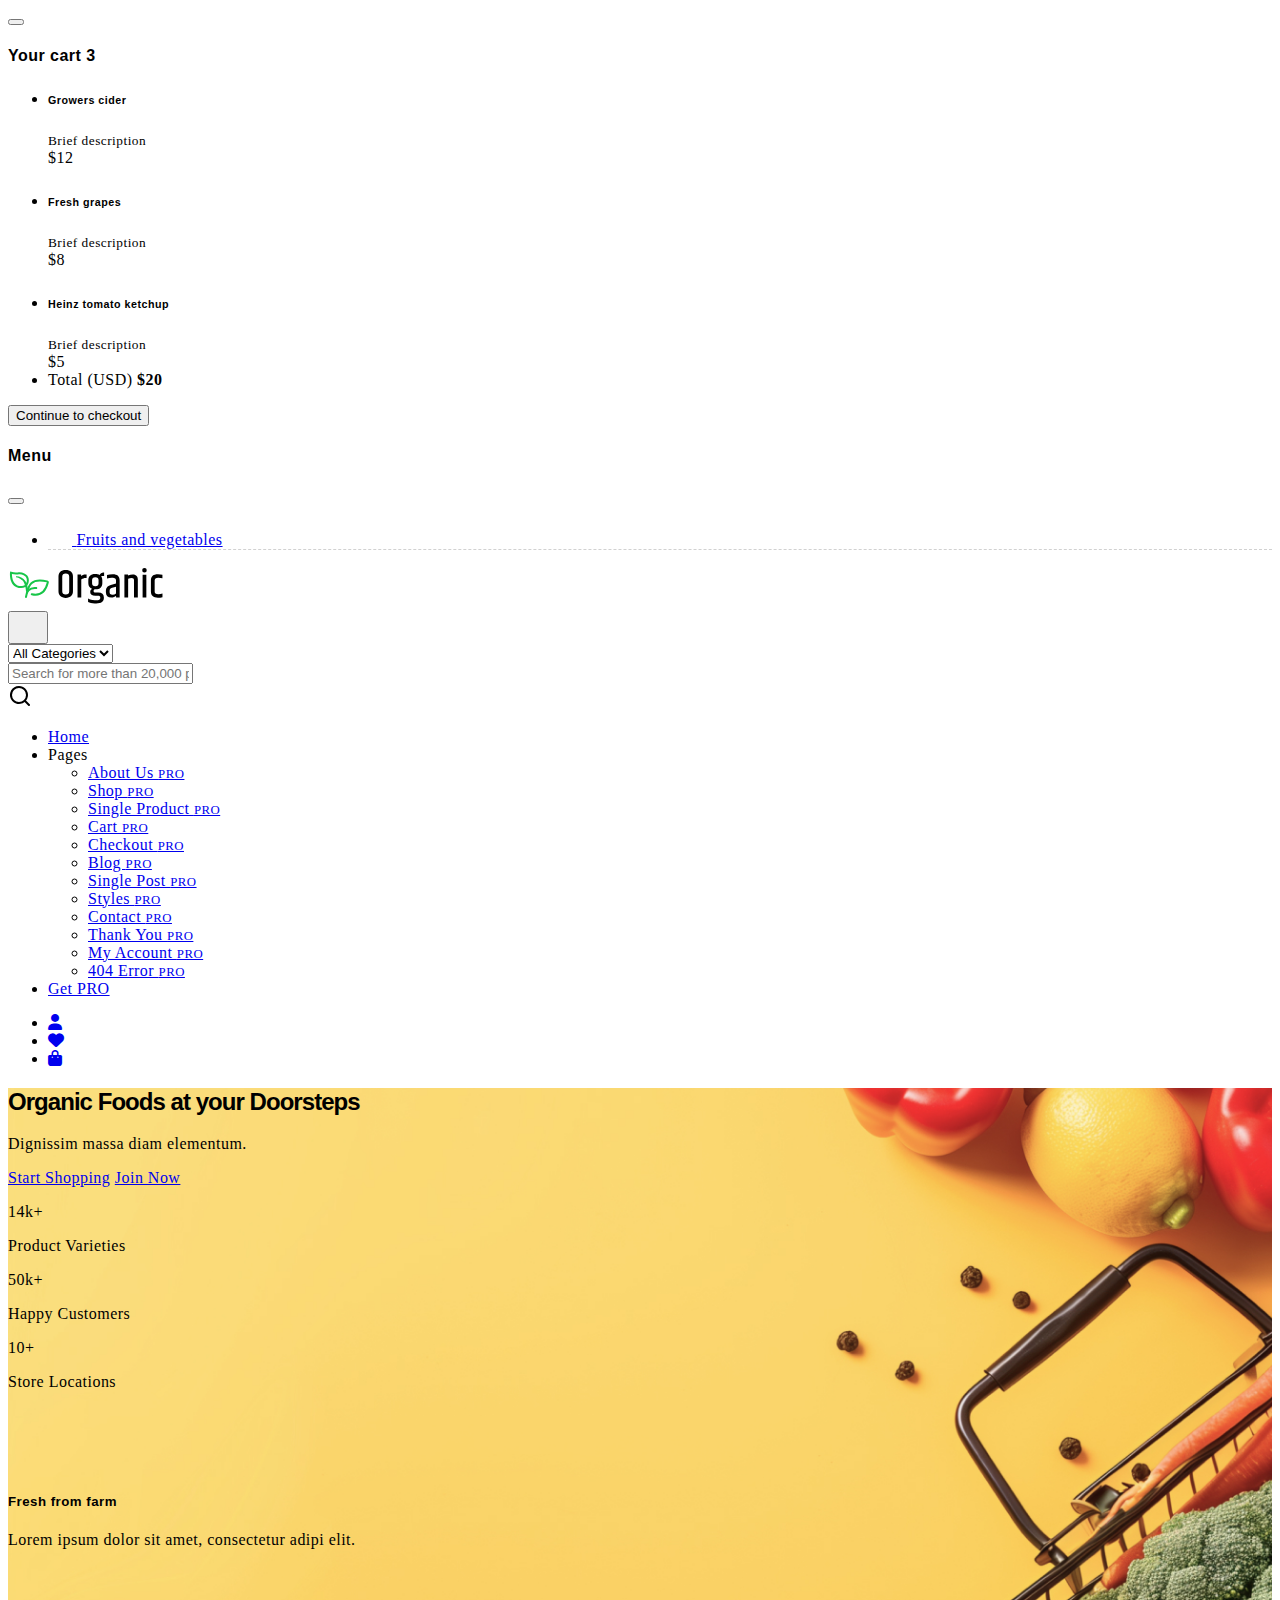
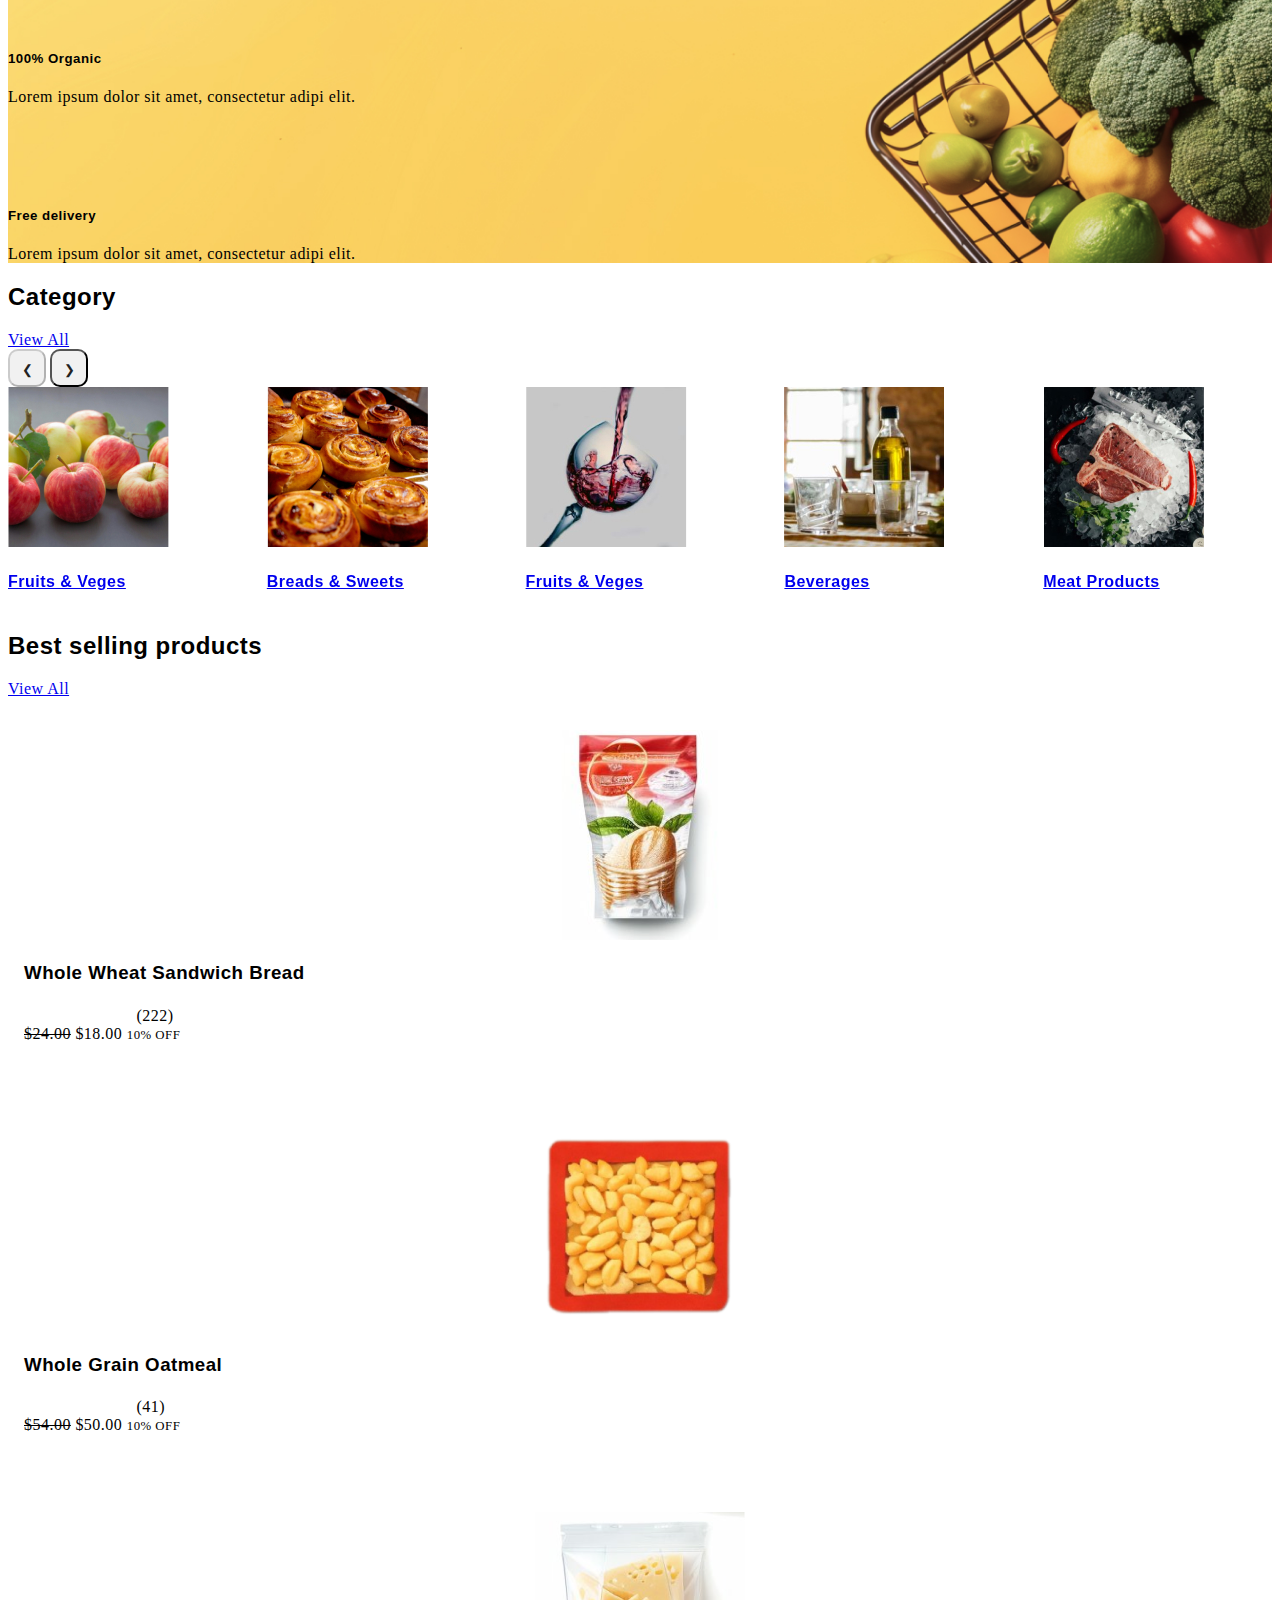
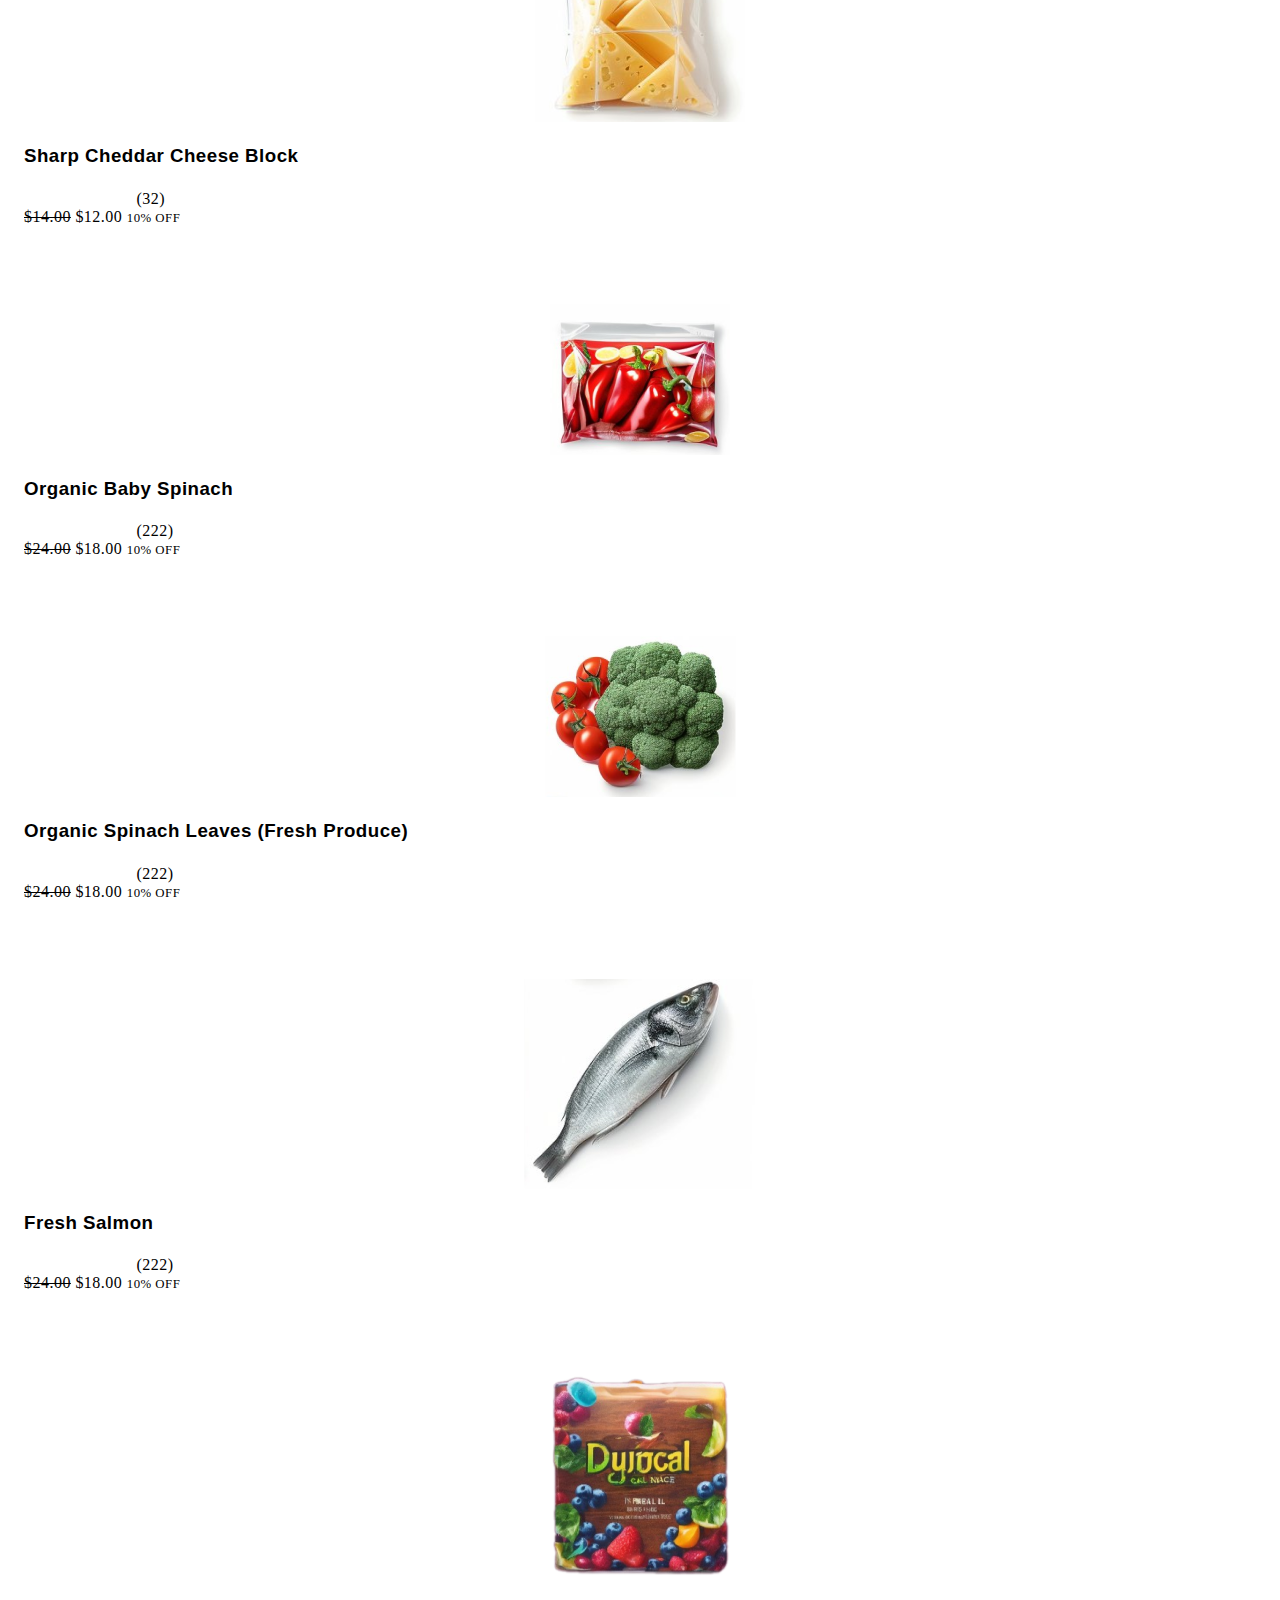
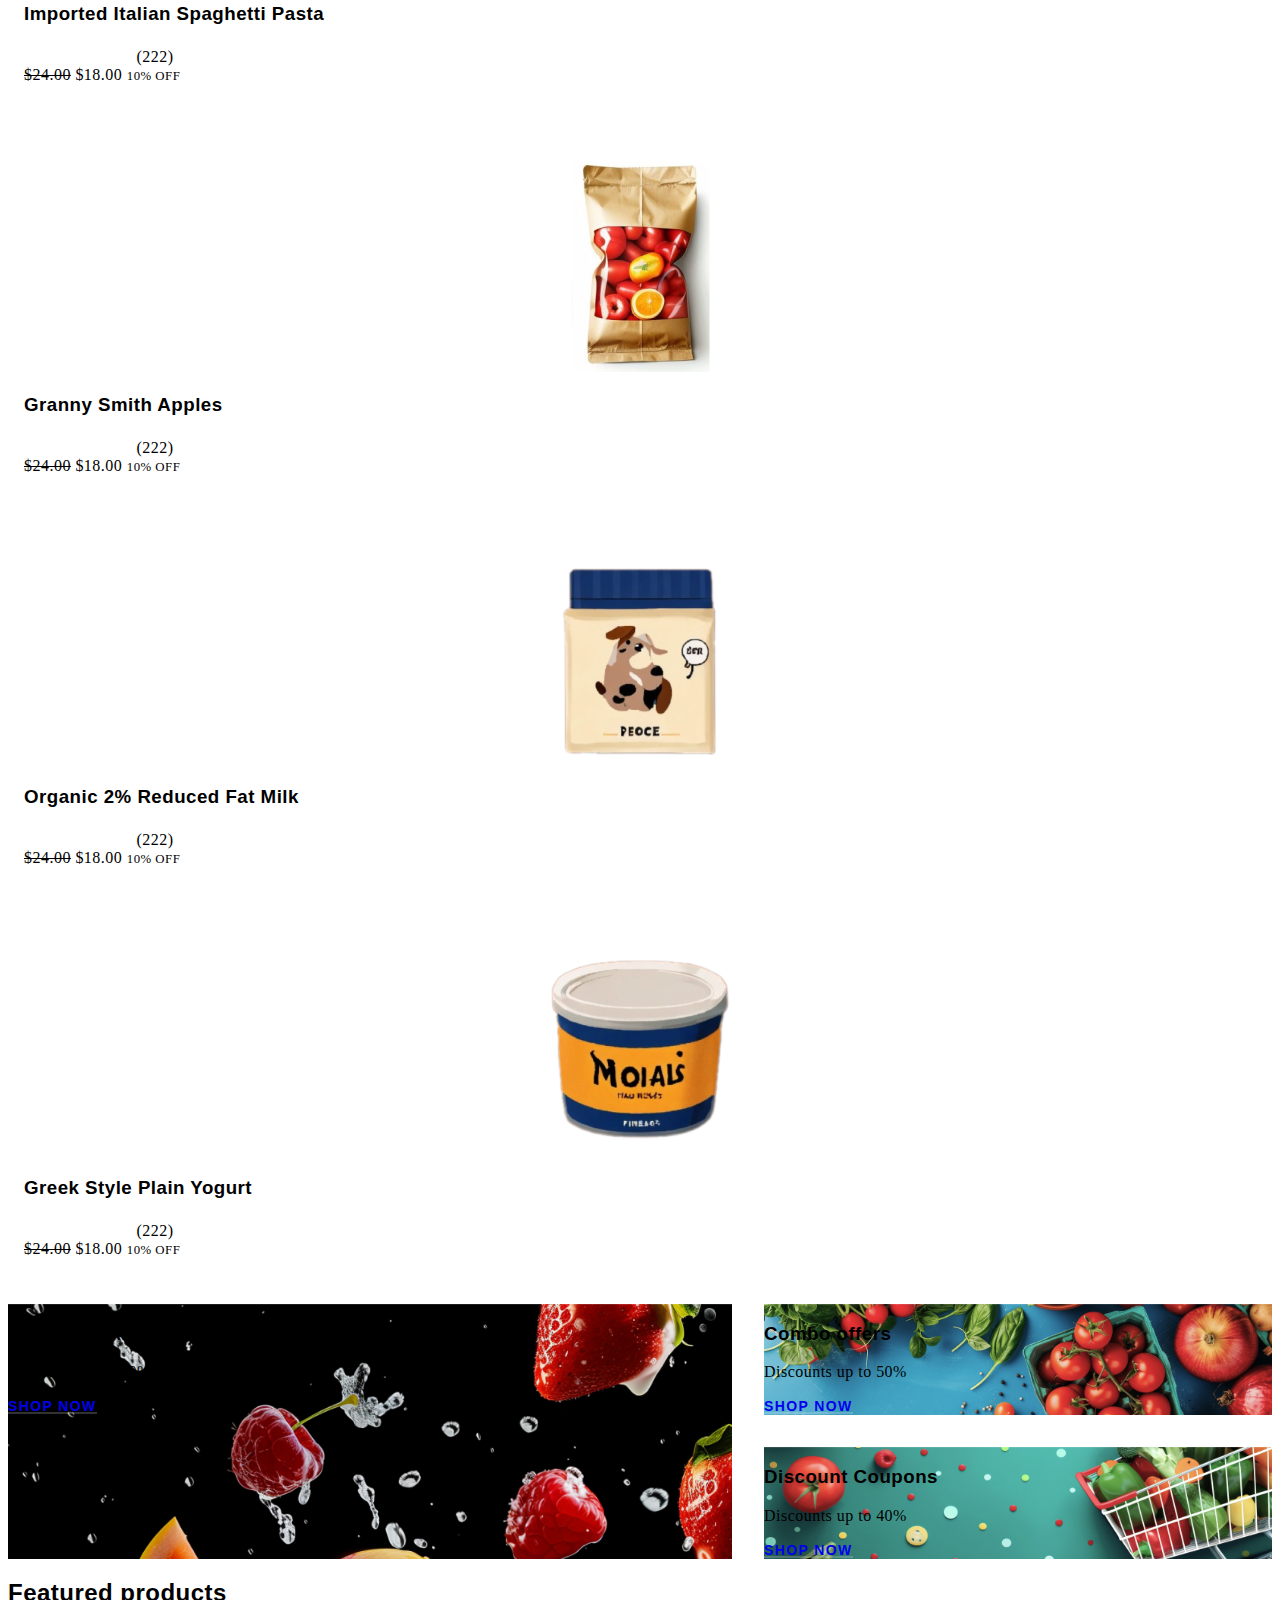
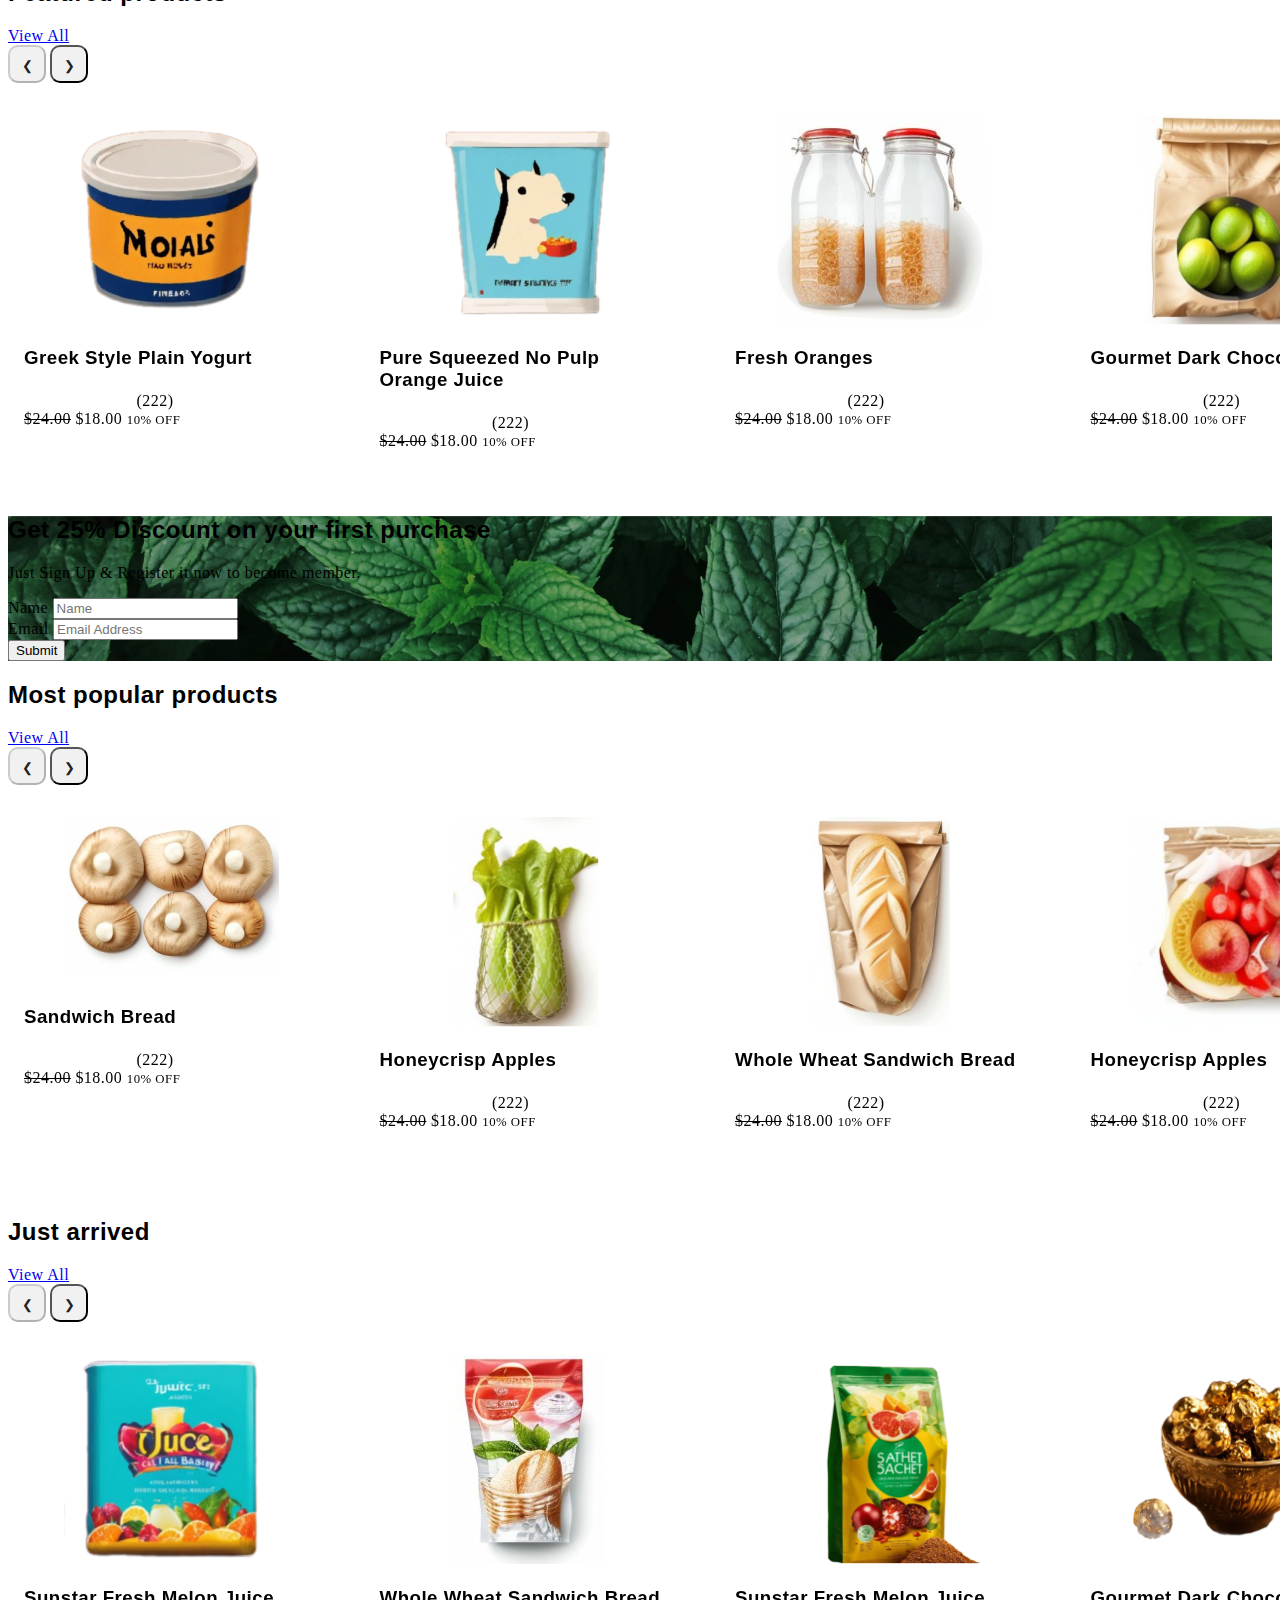
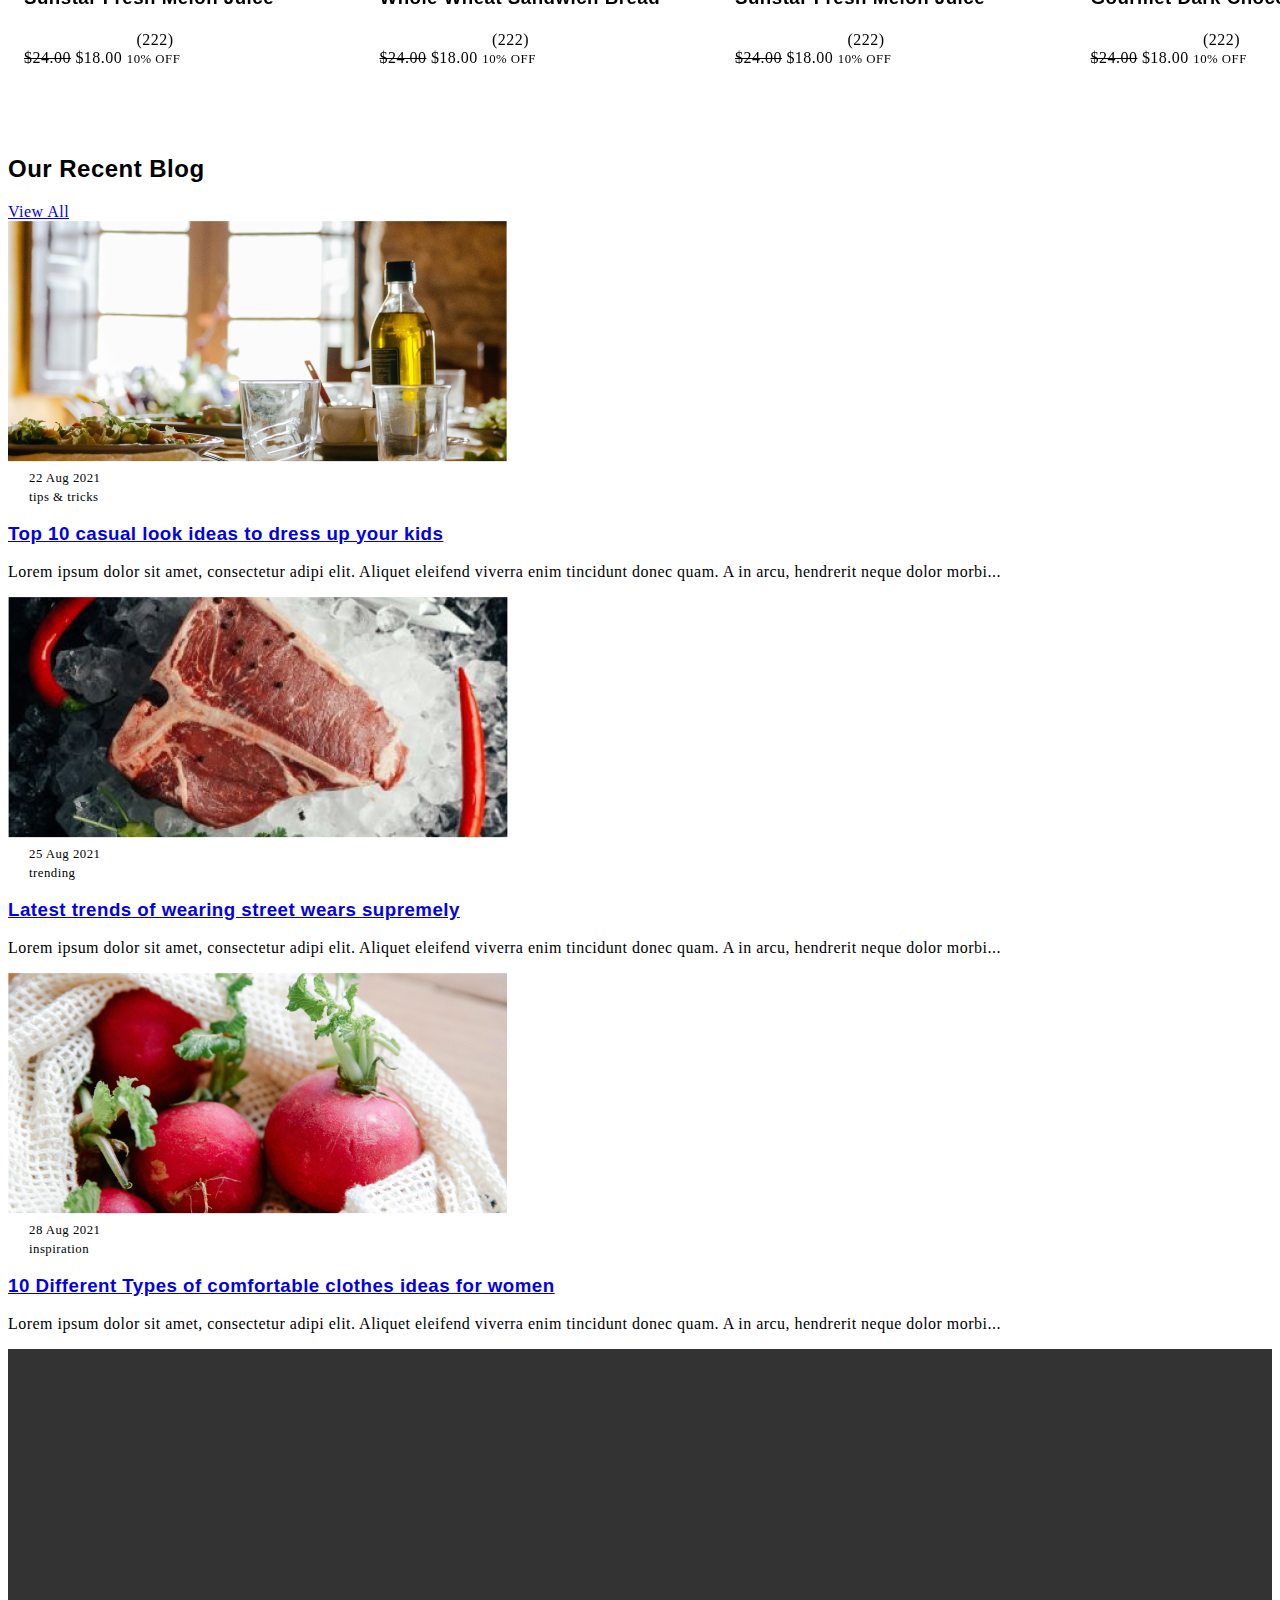
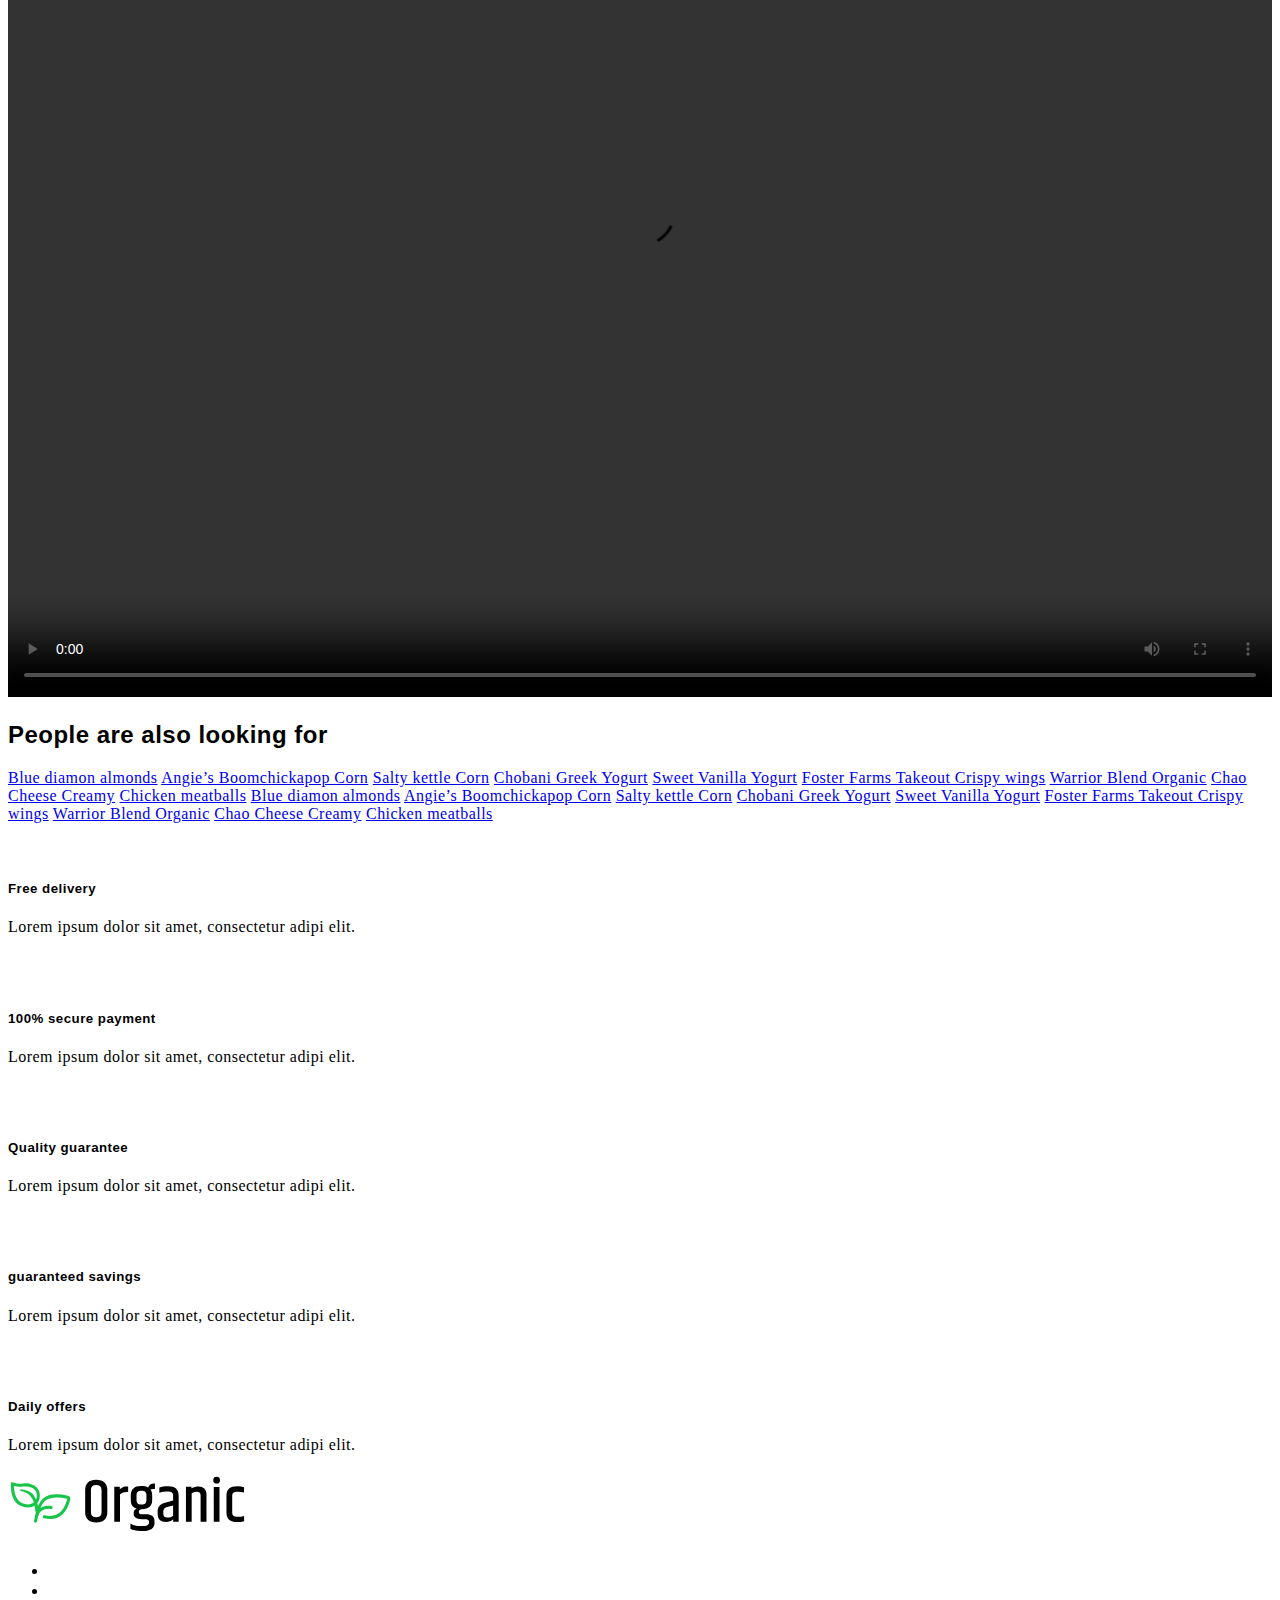
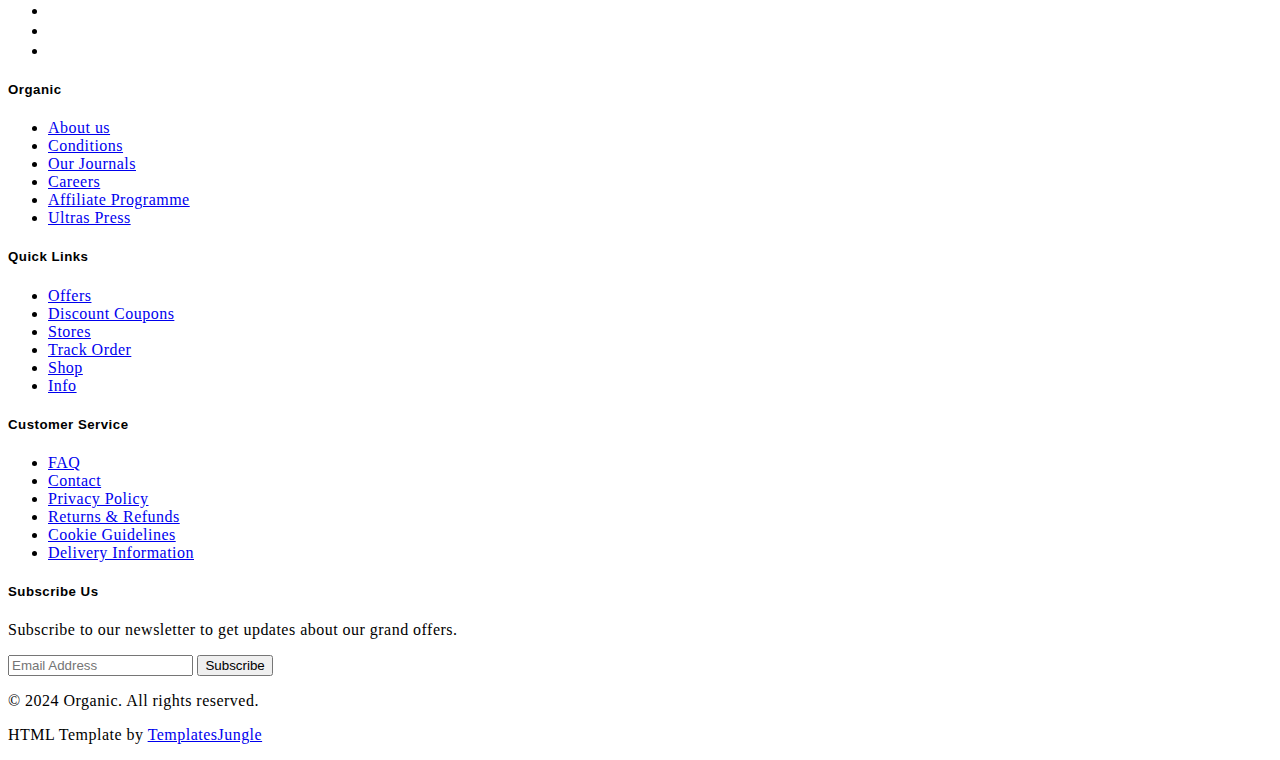
==== index.html @ 81f7a16f "Files added" ====
<!DOCTYPE html>
<html lang="en">
  

<head>
    <title>Organic - Grocery Store HTML Website Template</title>
    <meta charset="utf-8">
    <meta http-equiv="X-UA-Compatible" content="IE=edge">
    <meta name="viewport" content="width=device-width, initial-scale=1.0">
    <meta name="format-detection" content="telephone=no">
    <meta name="apple-mobile-web-app-capable" content="yes">
    <meta name="author" content="">
    <meta name="keywords" content="">
    <meta name="description" content="">
    
    <link rel="stylesheet" href="https://cdn.jsdelivr.net/npm/swiper@9/swiper-bundle.min.css">
    <link href="https://cdn.jsdelivr.net/npm/bootstrap@5.3.0-alpha3/dist/css/bootstrap.min.css" rel="stylesheet" integrity="sha384-KK94CHFLLe+nY2dmCWGMq91rCGa5gtU4mk92HdvYe+M/SXH301p5ILy+dN9+nJOZ" crossorigin="anonymous">

    <link rel="stylesheet" type="text/css" href="css/vendor.css">
    <link rel="stylesheet" type="text/css" href="style.css">

    <link rel="preconnect" href="https://fonts.googleapis.com/">
    <link rel="preconnect" href="https://fonts.gstatic.com/" crossorigin>
    <link href="https://fonts.googleapis.com/css2?family=Nunito:wght@400;700&amp;family=Open+Sans:ital,wght@0,400;0,700;1,400;1,700&amp;display=swap" rel="stylesheet">
    <link rel="stylesheet" href="https://cdnjs.cloudflare.com/ajax/libs/font-awesome/6.0.0-beta3/css/all.min.css">

  </head>
  <body>
    
    <div class="preloader-wrapper">
      <div class="preloader">
      </div>
    </div>

    <div class="offcanvas offcanvas-end" data-bs-scroll="true" tabindex="-1" id="offcanvasCart">
      <div class="offcanvas-header justify-content-center">
        <button type="button" class="btn-close" data-bs-dismiss="offcanvas" aria-label="Close"></button>
      </div>
      <div class="offcanvas-body">
        <div class="order-md-last">
          <h4 class="d-flex justify-content-between align-items-center mb-3">
            <span class="text-primary">Your cart</span>
            <span class="badge bg-primary rounded-pill">3</span>
          </h4>
          <ul class="list-group mb-3">
            <li class="list-group-item d-flex justify-content-between lh-sm">
              <div>
                <h6 class="my-0">Growers cider</h6>
                <small class="text-body-secondary">Brief description</small>
              </div>
              <span class="text-body-secondary">$12</span>
            </li>
            <li class="list-group-item d-flex justify-content-between lh-sm">
              <div>
                <h6 class="my-0">Fresh grapes</h6>
                <small class="text-body-secondary">Brief description</small>
              </div>
              <span class="text-body-secondary">$8</span>
            </li>
            <li class="list-group-item d-flex justify-content-between lh-sm">
              <div>
                <h6 class="my-0">Heinz tomato ketchup</h6>
                <small class="text-body-secondary">Brief description</small>
              </div>
              <span class="text-body-secondary">$5</span>
            </li>
            <li class="list-group-item d-flex justify-content-between">
              <span>Total (USD)</span>
              <strong>$20</strong>
            </li>
          </ul>
          <button class="w-100 btn btn-primary btn-lg" type="submit">Continue to checkout</button>
        </div>
      </div>
    </div>
    
  
    <!-- Offcanvas Navbar -->
    <div class="offcanvas offcanvas-start" tabindex="-1" id="offcanvasNavbar">
      <div class="offcanvas-header justify-content-between">
        <h4 class="fw-normal text-uppercase fs-6">Menu</h4>
        <button type="button" class="btn-close" data-bs-dismiss="offcanvas" aria-label="Close"></button>
      </div>
      <div class="offcanvas-body">
        <ul class="navbar-nav justify-content-end menu-list list-unstyled d-flex gap-md-3 mb-0">
          <!-- Add your nav items here -->
          <li class="nav-item border-dashed active">
            <a href="shop.html" class="nav-link d-flex align-items-center gap-3 text-dark p-2">
              <svg width="24" height="24" viewBox="0 0 24 24"><use xlink:href="#fruits"></use></svg>
              <span>Fruits and vegetables</span>
            </a>
          </li>
          <!-- Add more items as needed -->
        </ul>
      </div>
    </div>

    <header>
      <div class="container-fluid">
        <div class="row py-3 border-bottom">
          
          <div class="col-sm-4 col-lg-2 text-center text-sm-start d-flex gap-3 justify-content-center justify-content-md-start">
            <div class="d-flex align-items-center my-3 my-sm-0">
              <a href="index-2.html">
                <img src="images/logo.svg" alt="logo" class="img-fluid">
              </a>
            </div>
            <button class="navbar-toggler" type="button" data-bs-toggle="offcanvas" data-bs-target="#offcanvasNavbar"
              aria-controls="offcanvasNavbar">
              <svg width="24" height="24" viewBox="0 0 24 24"><use xlink:href="#menu"></use></svg>
            </button>
          </div>
          
          <div class="col-sm-6 offset-sm-2 offset-md-0 col-lg-4">
            <div class="search-bar row bg-light p-2 rounded-4">
              <div class="col-md-4 d-none d-md-block">
                <select class="form-select border-0 bg-transparent">
                  <option>All Categories</option>
                  <option>Groceries</option>
                  <option>Drinks</option>
                  <option>Chocolates</option>
                </select>
              </div>
              <div class="col-11 col-md-7">
                <form id="search-form" class="text-center" action="https://demo.templatesjungle.com/organic/index.html" method="post">
                  <input type="text" class="form-control border-0 bg-transparent" placeholder="Search for more than 20,000 products">
                </form>
              </div>
              <div class="col-1">
                <svg xmlns="http://www.w3.org/2000/svg" width="24" height="24" viewBox="0 0 24 24"><path fill="currentColor" d="M21.71 20.29L18 16.61A9 9 0 1 0 16.61 18l3.68 3.68a1 1 0 0 0 1.42 0a1 1 0 0 0 0-1.39ZM11 18a7 7 0 1 1 7-7a7 7 0 0 1-7 7Z"/></svg>
              </div>
            </div>
          </div>

          <div class="col-lg-4">
            <ul class="navbar-nav list-unstyled d-flex flex-row gap-3 gap-lg-5 justify-content-center flex-wrap align-items-center mb-0 fw-bold text-uppercase text-dark">
              <li class="nav-item active">
                <a href="index-2.html" class="nav-link">Home</a>
              </li>
              <li class="nav-item dropdown">
                <a class="nav-link dropdown-toggle pe-3" role="button" id="pages" data-bs-toggle="dropdown" aria-expanded="false">Pages</a>
                <ul class="dropdown-menu border-0 p-3 rounded-0 shadow" aria-labelledby="pages">
                  <li><a href="about.html" class="dropdown-item">About Us <span class="badge bg-dark text-light ms-2 fs-7">PRO</span></a></li>
                  <li><a href="shop.html" class="dropdown-item">Shop <span class="badge bg-dark text-light ms-2 fs-7">PRO</span></a></li>
                  <li><a href="single-product.html" class="dropdown-item">Single Product <span class="badge bg-dark text-light ms-2 fs-7">PRO</span></a></li>
                  <li><a href="cart.html" class="dropdown-item">Cart <span class="badge bg-dark text-light ms-2 fs-7">PRO</span></a></li>
                  <li><a href="checkout.html" class="dropdown-item">Checkout <span class="badge bg-dark text-light ms-2 fs-7">PRO</span></a></li>
                  <li><a href="blog.html" class="dropdown-item">Blog <span class="badge bg-dark text-light ms-2 fs-7">PRO</span></a></li>
                  <li><a href="single-post.html" class="dropdown-item">Single Post <span class="badge bg-dark text-light ms-2 fs-7">PRO</span></a></li>
                  <li><a href="styles.html" class="dropdown-item">Styles <span class="badge bg-dark text-light ms-2 fs-7">PRO</span></a></li>
                  <li><a href="contact.html" class="dropdown-item">Contact <span class="badge bg-dark text-light ms-2 fs-7">PRO</span></a></li>
                  <li><a href="thank-you.html" class="dropdown-item">Thank You <span class="badge bg-dark text-light ms-2 fs-7">PRO</span></a></li>
                  <li><a href="account.html" class="dropdown-item">My Account <span class="badge bg-dark text-light ms-2 fs-7">PRO</span></a></li>
                  <li><a href="404.html" class="dropdown-item">404 Error <span class="badge bg-dark text-light ms-2 fs-7">PRO</span></a></li>
                </ul>
              </li>
              <li class="nav-item">
                <a href="https://templatesjungle.gumroad.com/l/organic-fruits-vegetable-store-html-template" target="_blank" class="nav-link text-primary">Get PRO</a>
              </li>
            </ul>
          </div>
          
          <div class="col-sm-8 col-lg-2 d-flex gap-5 align-items-center justify-content-center justify-content-sm-end">
            <ul class="d-flex justify-content-end list-unstyled m-0">
              <li>
                <a href="#" class="p-2 mx-1">
                  <i class="fas fa-user"></i>
                </a>
              </li>
              <li>
                <a href="#" class="p-2 mx-1">
                  <i class="fas fa-heart"></i>
                </a>
              </li>
              <li>
                <a href="#" class="p-2 mx-1" data-bs-toggle="offcanvas" data-bs-target="#offcanvasCart" aria-controls="offcanvasCart">
                  <i class="fas fa-shopping-bag"></i>
                </a>
              </li>
            </ul>
          </div>
          
        </div>
      </div>
    </header>
    
    <section style="background-image: url('images/banner-1.jpg');background-repeat: no-repeat;background-size: cover;">
      <div class="container-lg">
        <div class="row">
          <div class="col-lg-6 pt-5 mt-5">
            <h2 class="display-1 ls-1"><span class="fw-bold text-primary">Organic</span> Foods at your <span class="fw-bold">Doorsteps</span></h2>
            <p class="fs-4">Dignissim massa diam elementum.</p>
            <div class="d-flex gap-3">
              <a href="#" class="btn btn-primary text-uppercase fs-6 rounded-pill px-4 py-3 mt-3">Start Shopping</a>
              <a href="#" class="btn btn-dark text-uppercase fs-6 rounded-pill px-4 py-3 mt-3">Join Now</a>
            </div>
            <div class="row my-5">
              <div class="col">
                <div class="row text-dark">
                  <div class="col-auto"><p class="fs-1 fw-bold lh-sm mb-0">14k+</p></div>
                  <div class="col"><p class="text-uppercase lh-sm mb-0">Product Varieties</p></div>
                </div>
              </div>
              <div class="col">
                <div class="row text-dark">
                  <div class="col-auto"><p class="fs-1 fw-bold lh-sm mb-0">50k+</p></div>
                  <div class="col"><p class="text-uppercase lh-sm mb-0">Happy Customers</p></div>
                </div>
              </div>
              <div class="col">
                <div class="row text-dark">
                  <div class="col-auto"><p class="fs-1 fw-bold lh-sm mb-0">10+</p></div>
                  <div class="col"><p class="text-uppercase lh-sm mb-0">Store Locations</p></div>
                </div>
              </div>
            </div>
          </div>
        </div>
        
        <div class="row row-cols-1 row-cols-sm-3 row-cols-lg-3 g-0 justify-content-center">
          <div class="col">
            <div class="card border-0 bg-primary rounded-0 p-4 text-light">
              <div class="row">
                <div class="col-md-3 text-center">
                  <svg width="60" height="60"><use xlink:href="#fresh"></use></svg>
                </div>
                <div class="col-md-9">
                  <div class="card-body p-0">
                    <h5 class="text-light">Fresh from farm</h5>
                    <p class="card-text">Lorem ipsum dolor sit amet, consectetur adipi elit.</p>
                  </div>
                </div>
              </div>
            </div>
          </div>
          <div class="col">
            <div class="card border-0 bg-secondary rounded-0 p-4 text-light">
              <div class="row">
                <div class="col-md-3 text-center">
                  <svg width="60" height="60"><use xlink:href="#organic"></use></svg>
                </div>
                <div class="col-md-9">
                  <div class="card-body p-0">
                    <h5 class="text-light">100% Organic</h5>
                    <p class="card-text">Lorem ipsum dolor sit amet, consectetur adipi elit.</p>
                  </div>
                </div>
              </div>
            </div>
          </div>
          <div class="col">
            <div class="card border-0 bg-danger rounded-0 p-4 text-light">
              <div class="row">
                <div class="col-md-3 text-center">
                  <svg width="60" height="60"><use xlink:href="#delivery"></use></svg>
                </div>
                <div class="col-md-9">
                  <div class="card-body p-0">
                    <h5 class="text-light">Free delivery</h5>
                    <p class="card-text">Lorem ipsum dolor sit amet, consectetur adipi elit.</p>
                  </div>
                </div>
              </div>
            </div>
          </div>
        </div>
      
      </div>
    </section>

    <section class="py-5 overflow-hidden">
      <div class="container-lg">
        <div class="row">
          <div class="col-md-12">

            <div class="section-header d-flex flex-wrap justify-content-between mb-5">
              <h2 class="section-title">Category</h2>

              <div class="d-flex align-items-center">
                <a href="#" class="btn btn-primary me-2">View All</a>
                <div class="swiper-buttons">
                  <button class="swiper-prev category-carousel-prev btn btn-yellow">❮</button>
                  <button class="swiper-next category-carousel-next btn btn-yellow">❯</button>
                </div>
              </div>
            </div>
            
          </div>
        </div>
        <div class="row">
          <div class="col-md-12">

            <div class="category-carousel swiper">
              <div class="swiper-wrapper">
                <a href="category.html" class="nav-link swiper-slide text-center">
                  <img src="images/category-thumb-1.jpg" class="rounded-circle" alt="Category Thumbnail">
                  <h4 class="fs-6 mt-3 fw-normal category-title">Fruits & Veges</h4>
                </a>
                <a href="category.html" class="nav-link swiper-slide text-center">
                  <img src="images/category-thumb-2.jpg" class="rounded-circle" alt="Category Thumbnail">
                  <h4 class="fs-6 mt-3 fw-normal category-title">Breads & Sweets</h4>
                </a>
                <a href="category.html" class="nav-link swiper-slide text-center">
                  <img src="images/category-thumb-3.jpg" class="rounded-circle" alt="Category Thumbnail">
                  <h4 class="fs-6 mt-3 fw-normal category-title">Fruits & Veges</h4>
                </a>
                <a href="category.html" class="nav-link swiper-slide text-center">
                  <img src="images/category-thumb-4.jpg" class="rounded-circle" alt="Category Thumbnail">
                  <h4 class="fs-6 mt-3 fw-normal category-title">Beverages</h4>
                </a>
                <a href="category.html" class="nav-link swiper-slide text-center">
                  <img src="images/category-thumb-5.jpg" class="rounded-circle" alt="Category Thumbnail">
                  <h4 class="fs-6 mt-3 fw-normal category-title">Meat Products</h4>
                </a>
                <a href="category.html" class="nav-link swiper-slide text-center">
                  <img src="images/category-thumb-6.jpg" class="rounded-circle" alt="Category Thumbnail">
                  <h4 class="fs-6 mt-3 fw-normal category-title">Breads</h4>
                </a>
                <a href="category.html" class="nav-link swiper-slide text-center">
                  <img src="images/category-thumb-7.jpg" class="rounded-circle" alt="Category Thumbnail">
                  <h4 class="fs-6 mt-3 fw-normal category-title">Fruits & Veges</h4>
                </a>
                <a href="category.html" class="nav-link swiper-slide text-center">
                  <img src="images/category-thumb-8.jpg" class="rounded-circle" alt="Category Thumbnail">
                  <h4 class="fs-6 mt-3 fw-normal category-title">Breads & Sweets</h4>
                </a>
                <a href="category.html" class="nav-link swiper-slide text-center">
                  <img src="images/category-thumb-1.jpg" class="rounded-circle" alt="Category Thumbnail">
                  <h4 class="fs-6 mt-3 fw-normal category-title">Fruits & Veges</h4>
                </a>
                <a href="category.html" class="nav-link swiper-slide text-center">
                  <img src="images/category-thumb-1.jpg" class="rounded-circle" alt="Category Thumbnail">
                  <h4 class="fs-6 mt-3 fw-normal category-title">Beverages</h4>
                </a>
                <a href="category.html" class="nav-link swiper-slide text-center">
                  <img src="images/category-thumb-1.jpg" class="rounded-circle" alt="Category Thumbnail">
                  <h4 class="fs-6 mt-3 fw-normal category-title">Meat Products</h4>
                </a>
                <a href="category.html" class="nav-link swiper-slide text-center">
                  <img src="images/category-thumb-1.jpg" class="rounded-circle" alt="Category Thumbnail">
                  <h4 class="fs-6 mt-3 fw-normal category-title">Breads</h4>
                </a>
                
              </div>
            </div>

          </div>
        </div>
      </div>
    </section>

    <section class="pb-5">
      <div class="container-lg">

        <div class="row">
          <div class="col-md-12">

            <div class="section-header d-flex flex-wrap justify-content-between my-4">
              
              <h2 class="section-title">Best selling products</h2>

              <div class="d-flex align-items-center">
                <a href="#" class="btn btn-primary rounded-1">View All</a>
              </div>
            </div>
            
          </div>
        </div>
        
        <div class="row">
          <div class="col-md-12">

            <div class="product-grid row row-cols-1 row-cols-sm-2 row-cols-md-3 row-cols-lg-3 row-cols-xl-4 row-cols-xxl-5">
                  
              <div class="col">
                <div class="product-item">
                  <figure>
                    <a href="single-product.html" title="Product Title">
                      <img src="images/product-thumb-1.png" alt="Product Thumbnail" class="tab-image">
                    </a>
                  </figure>
                  <div class="d-flex flex-column text-center">
                    <h3 class="fs-6 fw-normal">Whole Wheat Sandwich Bread</h3>
                    <div>
                      <span class="rating">
                        <svg width="18" height="18" class="text-warning"><use xlink:href="#star-full"></use></svg>
                        <svg width="18" height="18" class="text-warning"><use xlink:href="#star-full"></use></svg>
                        <svg width="18" height="18" class="text-warning"><use xlink:href="#star-full"></use></svg>
                        <svg width="18" height="18" class="text-warning"><use xlink:href="#star-full"></use></svg>
                        <svg width="18" height="18" class="text-warning"><use xlink:href="#star-half"></use></svg>
                      </span>
                      <span>(222)</span>
                    </div>
                    <div class="d-flex justify-content-center align-items-center gap-2">
                      <del>$24.00</del>
                      <span class="text-dark fw-semibold">$18.00</span>
                      <span class="badge border border-dark-subtle rounded-0 fw-normal px-1 fs-7 lh-1 text-body-tertiary">10% OFF</span>
                    </div>
                    <div class="button-area p-3 pt-0">
                      <div class="row g-1 mt-2">
                        <div class="col-3"><input type="number" name="quantity" class="form-control border-dark-subtle input-number quantity" value="1"></div>
                        <div class="col-7"><a href="#" class="btn btn-primary rounded-1 p-2 fs-7 btn-cart"><svg width="18" height="18"><use xlink:href="#cart"></use></svg> Add to Cart</a></div>
                        <div class="col-2"><a href="#" class="btn btn-outline-dark rounded-1 p-2 fs-6"><svg width="18" height="18"><use xlink:href="#heart"></use></svg></a></div>
                      </div>
                    </div>
                  </div>
                </div>
              </div>

              <div class="col">
                <div class="product-item">
                  <figure>
                    <a href="single-product.html" title="Product Title">
                      <img src="images/product-thumb-2.png" alt="Product Thumbnail" class="tab-image">
                    </a>
                  </figure>
                  <div class="d-flex flex-column text-center">
                    <h3 class="fs-6 fw-normal">Whole Grain Oatmeal</h3>
                    <div>
                      <span class="rating">
                        <svg width="18" height="18" class="text-warning"><use xlink:href="#star-full"></use></svg>
                        <svg width="18" height="18" class="text-warning"><use xlink:href="#star-full"></use></svg>
                        <svg width="18" height="18" class="text-warning"><use xlink:href="#star-full"></use></svg>
                        <svg width="18" height="18" class="text-warning"><use xlink:href="#star-full"></use></svg>
                        <svg width="18" height="18" class="text-warning"><use xlink:href="#star-half"></use></svg>
                      </span>
                      <span>(41)</span>
                    </div>
                    <div class="d-flex justify-content-center align-items-center gap-2">
                      <del>$54.00</del>
                      <span class="text-dark fw-semibold">$50.00</span>
                      <span class="badge border border-dark-subtle rounded-0 fw-normal px-1 fs-7 lh-1 text-body-tertiary">10% OFF</span>
                    </div>
                    <div class="button-area p-3 pt-0">
                      <div class="row g-1 mt-2">
                        <div class="col-3"><input type="number" name="quantity" class="form-control border-dark-subtle input-number quantity" value="1"></div>
                        <div class="col-7"><a href="#" class="btn btn-primary rounded-1 p-2 fs-7 btn-cart"><svg width="18" height="18"><use xlink:href="#cart"></use></svg> Add to Cart</a></div>
                        <div class="col-2"><a href="#" class="btn btn-outline-dark rounded-1 p-2 fs-6"><svg width="18" height="18"><use xlink:href="#heart"></use></svg></a></div>
                      </div>
                    </div>
                  </div>
                </div>
              </div>
              

              <div class="col">
                <div class="product-item">
                  <figure>
                    <a href="single-product.html" title="Product Title">
                      <img src="images/product-thumb-3.png" alt="Product Thumbnail" class="tab-image">
                    </a>
                  </figure>
                  <div class="d-flex flex-column text-center">
                    <h3 class="fs-6 fw-normal">Sharp Cheddar Cheese Block</h3>
                    <div>
                      <span class="rating">
                        <svg width="18" height="18" class="text-warning"><use xlink:href="#star-full"></use></svg>
                        <svg width="18" height="18" class="text-warning"><use xlink:href="#star-full"></use></svg>
                        <svg width="18" height="18" class="text-warning"><use xlink:href="#star-full"></use></svg>
                        <svg width="18" height="18" class="text-warning"><use xlink:href="#star-full"></use></svg>
                        <svg width="18" height="18" class="text-warning"><use xlink:href="#star-half"></use></svg>
                      </span>
                      <span>(32)</span>
                    </div>
                    <div class="d-flex justify-content-center align-items-center gap-2">
                      <del>$14.00</del>
                      <span class="text-dark fw-semibold">$12.00</span>
                      <span class="badge border border-dark-subtle rounded-0 fw-normal px-1 fs-7 lh-1 text-body-tertiary">10% OFF</span>
                    </div>
                    <div class="button-area p-3 pt-0">
                      <div class="row g-1 mt-2">
                        <div class="col-3"><input type="number" name="quantity" class="form-control border-dark-subtle input-number quantity" value="1"></div>
                        <div class="col-7"><a href="#" class="btn btn-primary rounded-1 p-2 fs-7 btn-cart"><svg width="18" height="18"><use xlink:href="#cart"></use></svg> Add to Cart</a></div>
                        <div class="col-2"><a href="#" class="btn btn-outline-dark rounded-1 p-2 fs-6"><svg width="18" height="18"><use xlink:href="#heart"></use></svg></a></div>
                      </div>
                    </div>
                  </div>
                </div>
              </div>

              <div class="col">
                <div class="product-item">
                  <figure>
                    <a href="single-product.html" title="Product Title">
                      <img src="images/product-thumb-4.png" alt="Product Thumbnail" class="tab-image">
                    </a>
                  </figure>
                  <div class="d-flex flex-column text-center">
                    <h3 class="fs-6 fw-normal">Organic Baby Spinach</h3>
                    <div>
                      <span class="rating">
                        <svg width="18" height="18" class="text-warning"><use xlink:href="#star-full"></use></svg>
                        <svg width="18" height="18" class="text-warning"><use xlink:href="#star-full"></use></svg>
                        <svg width="18" height="18" class="text-warning"><use xlink:href="#star-full"></use></svg>
                        <svg width="18" height="18" class="text-warning"><use xlink:href="#star-full"></use></svg>
                        <svg width="18" height="18" class="text-warning"><use xlink:href="#star-half"></use></svg>
                      </span>
                      <span>(222)</span>
                    </div>
                    <div class="d-flex justify-content-center align-items-center gap-2">
                      <del>$24.00</del>
                      <span class="text-dark fw-semibold">$18.00</span>
                      <span class="badge border border-dark-subtle rounded-0 fw-normal px-1 fs-7 lh-1 text-body-tertiary">10% OFF</span>
                    </div>
                    <div class="button-area p-3 pt-0">
                      <div class="row g-1 mt-2">
                        <div class="col-3"><input type="number" name="quantity" class="form-control border-dark-subtle input-number quantity" value="1"></div>
                        <div class="col-7"><a href="#" class="btn btn-primary rounded-1 p-2 fs-7 btn-cart"><svg width="18" height="18"><use xlink:href="#cart"></use></svg> Add to Cart</a></div>
                        <div class="col-2"><a href="#" class="btn btn-outline-dark rounded-1 p-2 fs-6"><svg width="18" height="18"><use xlink:href="#heart"></use></svg></a></div>
                      </div>
                    </div>
                  </div>
                </div>
              </div>
              
              <div class="col">
                <div class="product-item">
                  <figure>
                    <a href="single-product.html" title="Product Title">
                      <img src="images/product-thumb-5.png" alt="Product Thumbnail" class="tab-image">
                    </a>
                  </figure>
                  <div class="d-flex flex-column text-center">
                    <h3 class="fs-6 fw-normal">Organic Spinach Leaves (Fresh Produce)</h3>
                    <div>
                      <span class="rating">
                        <svg width="18" height="18" class="text-warning"><use xlink:href="#star-full"></use></svg>
                        <svg width="18" height="18" class="text-warning"><use xlink:href="#star-full"></use></svg>
                        <svg width="18" height="18" class="text-warning"><use xlink:href="#star-full"></use></svg>
                        <svg width="18" height="18" class="text-warning"><use xlink:href="#star-full"></use></svg>
                        <svg width="18" height="18" class="text-warning"><use xlink:href="#star-half"></use></svg>
                      </span>
                      <span>(222)</span>
                    </div>
                    <div class="d-flex justify-content-center align-items-center gap-2">
                      <del>$24.00</del>
                      <span class="text-dark fw-semibold">$18.00</span>
                      <span class="badge border border-dark-subtle rounded-0 fw-normal px-1 fs-7 lh-1 text-body-tertiary">10% OFF</span>
                    </div>
                    <div class="button-area p-3 pt-0">
                      <div class="row g-1 mt-2">
                        <div class="col-3"><input type="number" name="quantity" class="form-control border-dark-subtle input-number quantity" value="1"></div>
                        <div class="col-7"><a href="#" class="btn btn-primary rounded-1 p-2 fs-7 btn-cart"><svg width="18" height="18"><use xlink:href="#cart"></use></svg> Add to Cart</a></div>
                        <div class="col-2"><a href="#" class="btn btn-outline-dark rounded-1 p-2 fs-6"><svg width="18" height="18"><use xlink:href="#heart"></use></svg></a></div>
                      </div>
                    </div>
                  </div>
                </div>
              </div>
              
              <div class="col">
                <div class="product-item">
                  <figure>
                    <a href="single-product.html" title="Product Title">
                      <img src="images/product-thumb-6.png" alt="Product Thumbnail" class="tab-image">
                    </a>
                  </figure>
                  <div class="d-flex flex-column text-center">
                    <h3 class="fs-6 fw-normal">Fresh Salmon</h3>
                    <div>
                      <span class="rating">
                        <svg width="18" height="18" class="text-warning"><use xlink:href="#star-full"></use></svg>
                        <svg width="18" height="18" class="text-warning"><use xlink:href="#star-full"></use></svg>
                        <svg width="18" height="18" class="text-warning"><use xlink:href="#star-full"></use></svg>
                        <svg width="18" height="18" class="text-warning"><use xlink:href="#star-full"></use></svg>
                        <svg width="18" height="18" class="text-warning"><use xlink:href="#star-half"></use></svg>
                      </span>
                      <span>(222)</span>
                    </div>
                    <div class="d-flex justify-content-center align-items-center gap-2">
                      <del>$24.00</del>
                      <span class="text-dark fw-semibold">$18.00</span>
                      <span class="badge border border-dark-subtle rounded-0 fw-normal px-1 fs-7 lh-1 text-body-tertiary">10% OFF</span>
                    </div>
                    <div class="button-area p-3 pt-0">
                      <div class="row g-1 mt-2">
                        <div class="col-3"><input type="number" name="quantity" class="form-control border-dark-subtle input-number quantity" value="1"></div>
                        <div class="col-7"><a href="#" class="btn btn-primary rounded-1 p-2 fs-7 btn-cart"><svg width="18" height="18"><use xlink:href="#cart"></use></svg> Add to Cart</a></div>
                        <div class="col-2"><a href="#" class="btn btn-outline-dark rounded-1 p-2 fs-6"><svg width="18" height="18"><use xlink:href="#heart"></use></svg></a></div>
                      </div>
                    </div>
                  </div>
                </div>
              </div>
              
              <div class="col">
                <div class="product-item">
                  <figure>
                    <a href="single-product.html" title="Product Title">
                      <img src="images/product-thumb-7.png" alt="Product Thumbnail" class="tab-image">
                    </a>
                  </figure>
                  <div class="d-flex flex-column text-center">
                    <h3 class="fs-6 fw-normal">Imported Italian Spaghetti Pasta</h3>
                    <div>
                      <span class="rating">
                        <svg width="18" height="18" class="text-warning"><use xlink:href="#star-full"></use></svg>
                        <svg width="18" height="18" class="text-warning"><use xlink:href="#star-full"></use></svg>
                        <svg width="18" height="18" class="text-warning"><use xlink:href="#star-full"></use></svg>
                        <svg width="18" height="18" class="text-warning"><use xlink:href="#star-full"></use></svg>
                        <svg width="18" height="18" class="text-warning"><use xlink:href="#star-half"></use></svg>
                      </span>
                      <span>(222)</span>
                    </div>
                    <div class="d-flex justify-content-center align-items-center gap-2">
                      <del>$24.00</del>
                      <span class="text-dark fw-semibold">$18.00</span>
                      <span class="badge border border-dark-subtle rounded-0 fw-normal px-1 fs-7 lh-1 text-body-tertiary">10% OFF</span>
                    </div>
                    <div class="button-area p-3 pt-0">
                      <div class="row g-1 mt-2">
                        <div class="col-3"><input type="number" name="quantity" class="form-control border-dark-subtle input-number quantity" value="1"></div>
                        <div class="col-7"><a href="#" class="btn btn-primary rounded-1 p-2 fs-7 btn-cart"><svg width="18" height="18"><use xlink:href="#cart"></use></svg> Add to Cart</a></div>
                        <div class="col-2"><a href="#" class="btn btn-outline-dark rounded-1 p-2 fs-6"><svg width="18" height="18"><use xlink:href="#heart"></use></svg></a></div>
                      </div>
                    </div>
                  </div>
                </div>
              </div>
              
              <div class="col">
                <div class="product-item">
                  <figure>
                    <a href="single-product.html" title="Product Title">
                      <img src="images/product-thumb-8.png" alt="Product Thumbnail" class="tab-image">
                    </a>
                  </figure>
                  <div class="d-flex flex-column text-center">
                    <h3 class="fs-6 fw-normal">Granny Smith Apples</h3>
                    <div>
                      <span class="rating">
                        <svg width="18" height="18" class="text-warning"><use xlink:href="#star-full"></use></svg>
                        <svg width="18" height="18" class="text-warning"><use xlink:href="#star-full"></use></svg>
                        <svg width="18" height="18" class="text-warning"><use xlink:href="#star-full"></use></svg>
                        <svg width="18" height="18" class="text-warning"><use xlink:href="#star-full"></use></svg>
                        <svg width="18" height="18" class="text-warning"><use xlink:href="#star-half"></use></svg>
                      </span>
                      <span>(222)</span>
                    </div>
                    <div class="d-flex justify-content-center align-items-center gap-2">
                      <del>$24.00</del>
                      <span class="text-dark fw-semibold">$18.00</span>
                      <span class="badge border border-dark-subtle rounded-0 fw-normal px-1 fs-7 lh-1 text-body-tertiary">10% OFF</span>
                    </div>
                    <div class="button-area p-3 pt-0">
                      <div class="row g-1 mt-2">
                        <div class="col-3"><input type="number" name="quantity" class="form-control border-dark-subtle input-number quantity" value="1"></div>
                        <div class="col-7"><a href="#" class="btn btn-primary rounded-1 p-2 fs-7 btn-cart"><svg width="18" height="18"><use xlink:href="#cart"></use></svg> Add to Cart</a></div>
                        <div class="col-2"><a href="#" class="btn btn-outline-dark rounded-1 p-2 fs-6"><svg width="18" height="18"><use xlink:href="#heart"></use></svg></a></div>
                      </div>
                    </div>
                  </div>
                </div>
              </div>
              
              <div class="col">
                <div class="product-item">
                  <figure>
                    <a href="single-product.html" title="Product Title">
                      <img src="images/product-thumb-9.png" alt="Product Thumbnail" class="tab-image">
                    </a>
                  </figure>
                  <div class="d-flex flex-column text-center">
                    <h3 class="fs-6 fw-normal">Organic 2% Reduced Fat Milk </h3>
                    <div>
                      <span class="rating">
                        <svg width="18" height="18" class="text-warning"><use xlink:href="#star-full"></use></svg>
                        <svg width="18" height="18" class="text-warning"><use xlink:href="#star-full"></use></svg>
                        <svg width="18" height="18" class="text-warning"><use xlink:href="#star-full"></use></svg>
                        <svg width="18" height="18" class="text-warning"><use xlink:href="#star-full"></use></svg>
                        <svg width="18" height="18" class="text-warning"><use xlink:href="#star-half"></use></svg>
                      </span>
                      <span>(222)</span>
                    </div>
                    <div class="d-flex justify-content-center align-items-center gap-2">
                      <del>$24.00</del>
                      <span class="text-dark fw-semibold">$18.00</span>
                      <span class="badge border border-dark-subtle rounded-0 fw-normal px-1 fs-7 lh-1 text-body-tertiary">10% OFF</span>
                    </div>
                    <div class="button-area p-3 pt-0">
                      <div class="row g-1 mt-2">
                        <div class="col-3"><input type="number" name="quantity" class="form-control border-dark-subtle input-number quantity" value="1"></div>
                        <div class="col-7"><a href="#" class="btn btn-primary rounded-1 p-2 fs-7 btn-cart"><svg width="18" height="18"><use xlink:href="#cart"></use></svg> Add to Cart</a></div>
                        <div class="col-2"><a href="#" class="btn btn-outline-dark rounded-1 p-2 fs-6"><svg width="18" height="18"><use xlink:href="#heart"></use></svg></a></div>
                      </div>
                    </div>
                  </div>
                </div>
              </div>

              <div class="col">
                <div class="product-item">
                  <figure>
                    <a href="single-product.html" title="Product Title">
                      <img src="images/product-thumb-10.png" alt="Product Thumbnail" class="tab-image">
                    </a>
                  </figure>
                  <div class="d-flex flex-column text-center">
                    <h3 class="fs-6 fw-normal">Greek Style Plain Yogurt</h3>
                    <div>
                      <span class="rating">
                        <svg width="18" height="18" class="text-warning"><use xlink:href="#star-full"></use></svg>
                        <svg width="18" height="18" class="text-warning"><use xlink:href="#star-full"></use></svg>
                        <svg width="18" height="18" class="text-warning"><use xlink:href="#star-full"></use></svg>
                        <svg width="18" height="18" class="text-warning"><use xlink:href="#star-full"></use></svg>
                        <svg width="18" height="18" class="text-warning"><use xlink:href="#star-half"></use></svg>
                      </span>
                      <span>(222)</span>
                    </div>
                    <div class="d-flex justify-content-center align-items-center gap-2">
                      <del>$24.00</del>
                      <span class="text-dark fw-semibold">$18.00</span>
                      <span class="badge border border-dark-subtle rounded-0 fw-normal px-1 fs-7 lh-1 text-body-tertiary">10% OFF</span>
                    </div>
                    <div class="button-area p-3 pt-0">
                      <div class="row g-1 mt-2">
                        <div class="col-3"><input type="number" name="quantity" class="form-control border-dark-subtle input-number quantity" value="1"></div>
                        <div class="col-7"><a href="#" class="btn btn-primary rounded-1 p-2 fs-7 btn-cart"><svg width="18" height="18"><use xlink:href="#cart"></use></svg> Add to Cart</a></div>
                        <div class="col-2"><a href="#" class="btn btn-outline-dark rounded-1 p-2 fs-6"><svg width="18" height="18"><use xlink:href="#heart"></use></svg></a></div>
                      </div>
                    </div>
                  </div>
                </div>
              </div>

              
            </div>
            <!-- / product-grid -->


          </div>
        </div>
      </div>
    </section>

    <section class="py-3">
      <div class="container-lg">
        <div class="row">
          <div class="col-md-12">

            <div class="banner-blocks">
            
              <div class="banner-ad d-flex align-items-center large bg-info block-1" style="background: url('images/banner-ad-1.jpg') no-repeat; background-size: cover;">
                <div class="banner-content p-5">
                  <div class="content-wrapper text-light">
                    <h3 class="banner-title text-light">Items on SALE</h3>
                    <p>Discounts up to 30%</p>
                    <a href="#" class="btn-link text-white">Shop Now</a>
                  </div>
                </div>
              </div>
              
              <div class="banner-ad bg-success-subtle block-2" style="background:url('images/banner-ad-2.jpg') no-repeat;background-size: cover">
                <div class="banner-content align-items-center p-5">
                  <div class="content-wrapper text-light">
                    <h3 class="banner-title text-light">Combo offers</h3>
                    <p>Discounts up to 50%</p>
                    <a href="#" class="btn-link text-white">Shop Now</a>
                  </div>
                </div>
              </div>

              <div class="banner-ad bg-danger block-3" style="background:url('images/banner-ad-3.jpg') no-repeat;background-size: cover">
                <div class="banner-content align-items-center p-5">
                  <div class="content-wrapper text-light">
                    <h3 class="banner-title text-light">Discount Coupons</h3>
                    <p>Discounts up to 40%</p>
                    <a href="#" class="btn-link text-white">Shop Now</a>
                  </div>
                </div>
              </div>

            </div>
            <!-- / Banner Blocks -->
              
          </div>
        </div>
      </div>
    </section>

    <section id="featured-products" class="products-carousel">
      <div class="container-lg overflow-hidden py-5">
        <div class="row">
          <div class="col-md-12">

            <div class="section-header d-flex flex-wrap justify-content-between my-4">
              
              <h2 class="section-title">Featured products</h2>

              <div class="d-flex align-items-center">
                <a href="#" class="btn btn-primary me-2">View All</a>
                <div class="swiper-buttons">
                  <button class="swiper-prev products-carousel-prev btn btn-primary">❮</button>
                  <button class="swiper-next products-carousel-next btn btn-primary">❯</button>
                </div>  
              </div>
            </div>
            
          </div>
        </div>
        <div class="row">
          <div class="col-md-12">

            <div class="swiper">
              <div class="swiper-wrapper">
                                
                <div class="product-item swiper-slide">
                  <figure>
                    <a href="single-product.html" title="Product Title">
                      <img src="images/product-thumb-10.png" alt="Product Thumbnail" class="tab-image">
                    </a>
                  </figure>
                  <div class="d-flex flex-column text-center">
                    <h3 class="fs-6 fw-normal">Greek Style Plain Yogurt</h3>
                    <div>
                      <span class="rating">
                        <svg width="18" height="18" class="text-warning"><use xlink:href="#star-full"></use></svg>
                        <svg width="18" height="18" class="text-warning"><use xlink:href="#star-full"></use></svg>
                        <svg width="18" height="18" class="text-warning"><use xlink:href="#star-full"></use></svg>
                        <svg width="18" height="18" class="text-warning"><use xlink:href="#star-full"></use></svg>
                        <svg width="18" height="18" class="text-warning"><use xlink:href="#star-half"></use></svg>
                      </span>
                      <span>(222)</span>
                    </div>
                    <div class="d-flex justify-content-center align-items-center gap-2">
                      <del>$24.00</del>
                      <span class="text-dark fw-semibold">$18.00</span>
                      <span class="badge border border-dark-subtle rounded-0 fw-normal px-1 fs-7 lh-1 text-body-tertiary">10% OFF</span>
                    </div>
                    <div class="button-area p-3 pt-0">
                      <div class="row g-1 mt-2">
                        <div class="col-3"><input type="number" name="quantity" class="form-control border-dark-subtle input-number quantity" value="1"></div>
                        <div class="col-7"><a href="#" class="btn btn-primary rounded-1 p-2 fs-7 btn-cart"><svg width="18" height="18"><use xlink:href="#cart"></use></svg> Add to Cart</a></div>
                        <div class="col-2"><a href="#" class="btn btn-outline-dark rounded-1 p-2 fs-6"><svg width="18" height="18"><use xlink:href="#heart"></use></svg></a></div>
                      </div>
                    </div>
                  </div>
                </div>

                <div class="product-item swiper-slide">
                  <figure>
                    <a href="single-product.html" title="Product Title">
                      <img src="images/product-thumb-11.png" alt="Product Thumbnail" class="tab-image">
                    </a>
                  </figure>
                  <div class="d-flex flex-column text-center">
                    <h3 class="fs-6 fw-normal">Pure Squeezed No Pulp Orange Juice</h3>
                    <div>
                      <span class="rating">
                        <svg width="18" height="18" class="text-warning"><use xlink:href="#star-full"></use></svg>
                        <svg width="18" height="18" class="text-warning"><use xlink:href="#star-full"></use></svg>
                        <svg width="18" height="18" class="text-warning"><use xlink:href="#star-full"></use></svg>
                        <svg width="18" height="18" class="text-warning"><use xlink:href="#star-full"></use></svg>
                        <svg width="18" height="18" class="text-warning"><use xlink:href="#star-half"></use></svg>
                      </span>
                      <span>(222)</span>
                    </div>
                    <div class="d-flex justify-content-center align-items-center gap-2">
                      <del>$24.00</del>
                      <span class="text-dark fw-semibold">$18.00</span>
                      <span class="badge border border-dark-subtle rounded-0 fw-normal px-1 fs-7 lh-1 text-body-tertiary">10% OFF</span>
                    </div>
                    <div class="button-area p-3 pt-0">
                      <div class="row g-1 mt-2">
                        <div class="col-3"><input type="number" name="quantity" class="form-control border-dark-subtle input-number quantity" value="1"></div>
                        <div class="col-7"><a href="#" class="btn btn-primary rounded-1 p-2 fs-7 btn-cart"><svg width="18" height="18"><use xlink:href="#cart"></use></svg> Add to Cart</a></div>
                        <div class="col-2"><a href="#" class="btn btn-outline-dark rounded-1 p-2 fs-6"><svg width="18" height="18"><use xlink:href="#heart"></use></svg></a></div>
                      </div>
                    </div>
                  </div>
                </div>

                <div class="product-item swiper-slide">
                  <figure>
                    <a href="single-product.html" title="Product Title">
                      <img src="images/product-thumb-12.png" alt="Product Thumbnail" class="tab-image">
                    </a>
                  </figure>
                  <div class="d-flex flex-column text-center">
                    <h3 class="fs-6 fw-normal">Fresh Oranges</h3>
                    <div>
                      <span class="rating">
                        <svg width="18" height="18" class="text-warning"><use xlink:href="#star-full"></use></svg>
                        <svg width="18" height="18" class="text-warning"><use xlink:href="#star-full"></use></svg>
                        <svg width="18" height="18" class="text-warning"><use xlink:href="#star-full"></use></svg>
                        <svg width="18" height="18" class="text-warning"><use xlink:href="#star-full"></use></svg>
                        <svg width="18" height="18" class="text-warning"><use xlink:href="#star-half"></use></svg>
                      </span>
                      <span>(222)</span>
                    </div>
                    <div class="d-flex justify-content-center align-items-center gap-2">
                      <del>$24.00</del>
                      <span class="text-dark fw-semibold">$18.00</span>
                      <span class="badge border border-dark-subtle rounded-0 fw-normal px-1 fs-7 lh-1 text-body-tertiary">10% OFF</span>
                    </div>
                    <div class="button-area p-3 pt-0">
                      <div class="row g-1 mt-2">
                        <div class="col-3"><input type="number" name="quantity" class="form-control border-dark-subtle input-number quantity" value="1"></div>
                        <div class="col-7"><a href="#" class="btn btn-primary rounded-1 p-2 fs-7 btn-cart"><svg width="18" height="18"><use xlink:href="#cart"></use></svg> Add to Cart</a></div>
                        <div class="col-2"><a href="#" class="btn btn-outline-dark rounded-1 p-2 fs-6"><svg width="18" height="18"><use xlink:href="#heart"></use></svg></a></div>
                      </div>
                    </div>
                  </div>
                </div>

                <div class="product-item swiper-slide">
                  <figure>
                    <a href="single-product.html" title="Product Title">
                      <img src="images/product-thumb-13.png" alt="Product Thumbnail" class="tab-image">
                    </a>
                  </figure>
                  <div class="d-flex flex-column text-center">
                    <h3 class="fs-6 fw-normal">Gourmet Dark Chocolate Bars</h3>
                    <div>
                      <span class="rating">
                        <svg width="18" height="18" class="text-warning"><use xlink:href="#star-full"></use></svg>
                        <svg width="18" height="18" class="text-warning"><use xlink:href="#star-full"></use></svg>
                        <svg width="18" height="18" class="text-warning"><use xlink:href="#star-full"></use></svg>
                        <svg width="18" height="18" class="text-warning"><use xlink:href="#star-full"></use></svg>
                        <svg width="18" height="18" class="text-warning"><use xlink:href="#star-half"></use></svg>
                      </span>
                      <span>(222)</span>
                    </div>
                    <div class="d-flex justify-content-center align-items-center gap-2">
                      <del>$24.00</del>
                      <span class="text-dark fw-semibold">$18.00</span>
                      <span class="badge border border-dark-subtle rounded-0 fw-normal px-1 fs-7 lh-1 text-body-tertiary">10% OFF</span>
                    </div>
                    <div class="button-area p-3 pt-0">
                      <div class="row g-1 mt-2">
                        <div class="col-3"><input type="number" name="quantity" class="form-control border-dark-subtle input-number quantity" value="1"></div>
                        <div class="col-7"><a href="#" class="btn btn-primary rounded-1 p-2 fs-7 btn-cart"><svg width="18" height="18"><use xlink:href="#cart"></use></svg> Add to Cart</a></div>
                        <div class="col-2"><a href="#" class="btn btn-outline-dark rounded-1 p-2 fs-6"><svg width="18" height="18"><use xlink:href="#heart"></use></svg></a></div>
                      </div>
                    </div>
                  </div>
                </div>

                <div class="product-item swiper-slide">
                  <figure>
                    <a href="single-product.html" title="Product Title">
                      <img src="images/product-thumb-14.png" alt="Product Thumbnail" class="tab-image">
                    </a>
                  </figure>
                  <div class="d-flex flex-column text-center">
                    <h3 class="fs-6 fw-normal">Fresh Green Celery</h3>
                    <div>
                      <span class="rating">
                        <svg width="18" height="18" class="text-warning"><use xlink:href="#star-full"></use></svg>
                        <svg width="18" height="18" class="text-warning"><use xlink:href="#star-full"></use></svg>
                        <svg width="18" height="18" class="text-warning"><use xlink:href="#star-full"></use></svg>
                        <svg width="18" height="18" class="text-warning"><use xlink:href="#star-full"></use></svg>
                        <svg width="18" height="18" class="text-warning"><use xlink:href="#star-half"></use></svg>
                      </span>
                      <span>(222)</span>
                    </div>
                    <div class="d-flex justify-content-center align-items-center gap-2">
                      <del>$24.00</del>
                      <span class="text-dark fw-semibold">$18.00</span>
                      <span class="badge border border-dark-subtle rounded-0 fw-normal px-1 fs-7 lh-1 text-body-tertiary">10% OFF</span>
                    </div>
                    <div class="button-area p-3 pt-0">
                      <div class="row g-1 mt-2">
                        <div class="col-3"><input type="number" name="quantity" class="form-control border-dark-subtle input-number quantity" value="1"></div>
                        <div class="col-7"><a href="#" class="btn btn-primary rounded-1 p-2 fs-7 btn-cart"><svg width="18" height="18"><use xlink:href="#cart"></use></svg> Add to Cart</a></div>
                        <div class="col-2"><a href="#" class="btn btn-outline-dark rounded-1 p-2 fs-6"><svg width="18" height="18"><use xlink:href="#heart"></use></svg></a></div>
                      </div>
                    </div>
                  </div>
                </div>

                <div class="product-item swiper-slide">
                  <figure>
                    <a href="single-product.html" title="Product Title">
                      <img src="images/product-thumb-15.png" alt="Product Thumbnail" class="tab-image">
                    </a>
                  </figure>
                  <div class="d-flex flex-column text-center">
                    <h3 class="fs-6 fw-normal">Sandwich Bread</h3>
                    <div>
                      <span class="rating">
                        <svg width="18" height="18" class="text-warning"><use xlink:href="#star-full"></use></svg>
                        <svg width="18" height="18" class="text-warning"><use xlink:href="#star-full"></use></svg>
                        <svg width="18" height="18" class="text-warning"><use xlink:href="#star-full"></use></svg>
                        <svg width="18" height="18" class="text-warning"><use xlink:href="#star-full"></use></svg>
                        <svg width="18" height="18" class="text-warning"><use xlink:href="#star-half"></use></svg>
                      </span>
                      <span>(222)</span>
                    </div>
                    <div class="d-flex justify-content-center align-items-center gap-2">
                      <del>$24.00</del>
                      <span class="text-dark fw-semibold">$18.00</span>
                      <span class="badge border border-dark-subtle rounded-0 fw-normal px-1 fs-7 lh-1 text-body-tertiary">10% OFF</span>
                    </div>
                    <div class="button-area p-3 pt-0">
                      <div class="row g-1 mt-2">
                        <div class="col-3"><input type="number" name="quantity" class="form-control border-dark-subtle input-number quantity" value="1"></div>
                        <div class="col-7"><a href="#" class="btn btn-primary rounded-1 p-2 fs-7 btn-cart"><svg width="18" height="18"><use xlink:href="#cart"></use></svg> Add to Cart</a></div>
                        <div class="col-2"><a href="#" class="btn btn-outline-dark rounded-1 p-2 fs-6"><svg width="18" height="18"><use xlink:href="#heart"></use></svg></a></div>
                      </div>
                    </div>
                  </div>
                </div>

                <div class="product-item swiper-slide">
                  <figure>
                    <a href="single-product.html" title="Product Title">
                      <img src="images/product-thumb-16.png" alt="Product Thumbnail" class="tab-image">
                    </a>
                  </figure>
                  <div class="d-flex flex-column text-center">
                    <h3 class="fs-6 fw-normal">Honeycrisp Apples</h3>
                    <div>
                      <span class="rating">
                        <svg width="18" height="18" class="text-warning"><use xlink:href="#star-full"></use></svg>
                        <svg width="18" height="18" class="text-warning"><use xlink:href="#star-full"></use></svg>
                        <svg width="18" height="18" class="text-warning"><use xlink:href="#star-full"></use></svg>
                        <svg width="18" height="18" class="text-warning"><use xlink:href="#star-full"></use></svg>
                        <svg width="18" height="18" class="text-warning"><use xlink:href="#star-half"></use></svg>
                      </span>
                      <span>(222)</span>
                    </div>
                    <div class="d-flex justify-content-center align-items-center gap-2">
                      <del>$24.00</del>
                      <span class="text-dark fw-semibold">$18.00</span>
                      <span class="badge border border-dark-subtle rounded-0 fw-normal px-1 fs-7 lh-1 text-body-tertiary">10% OFF</span>
                    </div>
                    <div class="button-area p-3 pt-0">
                      <div class="row g-1 mt-2">
                        <div class="col-3"><input type="number" name="quantity" class="form-control border-dark-subtle input-number quantity" value="1"></div>
                        <div class="col-7"><a href="#" class="btn btn-primary rounded-1 p-2 fs-7 btn-cart"><svg width="18" height="18"><use xlink:href="#cart"></use></svg> Add to Cart</a></div>
                        <div class="col-2"><a href="#" class="btn btn-outline-dark rounded-1 p-2 fs-6"><svg width="18" height="18"><use xlink:href="#heart"></use></svg></a></div>
                      </div>
                    </div>
                  </div>
                </div>

                <div class="product-item swiper-slide">
                  <figure>
                    <a href="single-product.html" title="Product Title">
                      <img src="images/product-thumb-17.png" alt="Product Thumbnail" class="tab-image">
                    </a>
                  </figure>
                  <div class="d-flex flex-column text-center">
                    <h3 class="fs-6 fw-normal">Whole Wheat Sandwich Bread</h3>
                    <div>
                      <span class="rating">
                        <svg width="18" height="18" class="text-warning"><use xlink:href="#star-full"></use></svg>
                        <svg width="18" height="18" class="text-warning"><use xlink:href="#star-full"></use></svg>
                        <svg width="18" height="18" class="text-warning"><use xlink:href="#star-full"></use></svg>
                        <svg width="18" height="18" class="text-warning"><use xlink:href="#star-full"></use></svg>
                        <svg width="18" height="18" class="text-warning"><use xlink:href="#star-half"></use></svg>
                      </span>
                      <span>(222)</span>
                    </div>
                    <div class="d-flex justify-content-center align-items-center gap-2">
                      <del>$24.00</del>
                      <span class="text-dark fw-semibold">$18.00</span>
                      <span class="badge border border-dark-subtle rounded-0 fw-normal px-1 fs-7 lh-1 text-body-tertiary">10% OFF</span>
                    </div>
                    <div class="button-area p-3 pt-0">
                      <div class="row g-1 mt-2">
                        <div class="col-3"><input type="number" name="quantity" class="form-control border-dark-subtle input-number quantity" value="1"></div>
                        <div class="col-7"><a href="#" class="btn btn-primary rounded-1 p-2 fs-7 btn-cart"><svg width="18" height="18"><use xlink:href="#cart"></use></svg> Add to Cart</a></div>
                        <div class="col-2"><a href="#" class="btn btn-outline-dark rounded-1 p-2 fs-6"><svg width="18" height="18"><use xlink:href="#heart"></use></svg></a></div>
                      </div>
                    </div>
                  </div>
                </div>

                <div class="product-item swiper-slide">
                  <figure>
                    <a href="single-product.html" title="Product Title">
                      <img src="images/product-thumb-18.png" alt="Product Thumbnail" class="tab-image">
                    </a>
                  </figure>
                  <div class="d-flex flex-column text-center">
                    <h3 class="fs-6 fw-normal">Honeycrisp Apples</h3>
                    <div>
                      <span class="rating">
                        <svg width="18" height="18" class="text-warning"><use xlink:href="#star-full"></use></svg>
                        <svg width="18" height="18" class="text-warning"><use xlink:href="#star-full"></use></svg>
                        <svg width="18" height="18" class="text-warning"><use xlink:href="#star-full"></use></svg>
                        <svg width="18" height="18" class="text-warning"><use xlink:href="#star-full"></use></svg>
                        <svg width="18" height="18" class="text-warning"><use xlink:href="#star-half"></use></svg>
                      </span>
                      <span>(222)</span>
                    </div>
                    <div class="d-flex justify-content-center align-items-center gap-2">
                      <del>$24.00</del>
                      <span class="text-dark fw-semibold">$18.00</span>
                      <span class="badge border border-dark-subtle rounded-0 fw-normal px-1 fs-7 lh-1 text-body-tertiary">10% OFF</span>
                    </div>
                    <div class="button-area p-3 pt-0">
                      <div class="row g-1 mt-2">
                        <div class="col-3"><input type="number" name="quantity" class="form-control border-dark-subtle input-number quantity" value="1"></div>
                        <div class="col-7"><a href="#" class="btn btn-primary rounded-1 p-2 fs-7 btn-cart"><svg width="18" height="18"><use xlink:href="#cart"></use></svg> Add to Cart</a></div>
                        <div class="col-2"><a href="#" class="btn btn-outline-dark rounded-1 p-2 fs-6"><svg width="18" height="18"><use xlink:href="#heart"></use></svg></a></div>
                      </div>
                    </div>
                  </div>
                </div>

                  
              </div>
            </div>
            <!-- / products-carousel -->

          </div>
        </div>
      </div>
    </section>

    <section>
      <div class="container-lg">

        <div class="bg-secondary text-light py-5 my-5" style="background: url('images/banner-newsletter.jpg') no-repeat; background-size: cover;">
          <div class="container">
            <div class="row justify-content-center">
              <div class="col-md-5 p-3">
                <div class="section-header">
                  <h2 class="section-title display-5 text-light">Get 25% Discount on your first purchase</h2>
                </div>
                <p>Just Sign Up & Register it now to become member.</p>
              </div>
              <div class="col-md-5 p-3">
                <form>
                  <div class="mb-3">
                    <label for="name" class="form-label d-none">Name</label>
                    <input type="text"
                      class="form-control form-control-md rounded-0" name="name" id="name" placeholder="Name">
                  </div>
                  <div class="mb-3">
                    <label for="email" class="form-label d-none">Email</label>
                    <input type="email" class="form-control form-control-md rounded-0" name="email" id="email" placeholder="Email Address">
                  </div>
                  <div class="d-grid gap-2">
                    <button type="submit" class="btn btn-dark btn-md rounded-0">Submit</button>
                  </div>
                </form>
                
              </div>
              
            </div>
            
          </div>
        </div>
        
      </div>
    </section>

    <section id="popular-products" class="products-carousel">
      <div class="container-lg overflow-hidden py-5">
        <div class="row">
          <div class="col-md-12">

            <div class="section-header d-flex justify-content-between my-4">
              
              <h2 class="section-title">Most popular products</h2>

              <div class="d-flex align-items-center">
                <a href="#" class="btn btn-primary me-2">View All</a>
                <div class="swiper-buttons">
                  <button class="swiper-prev products-carousel-prev btn btn-primary">❮</button>
                  <button class="swiper-next products-carousel-next btn btn-primary">❯</button>
                </div>
              </div>
            </div>
            
          </div>
        </div>
        <div class="row">
          <div class="col-md-12">

            <div class="swiper">
              <div class="swiper-wrapper">
                                
                <div class="product-item swiper-slide">
                  <figure>
                    <a href="single-product.html" title="Product Title">
                      <img src="images/product-thumb-15.png" alt="Product Thumbnail" class="tab-image">
                    </a>
                  </figure>
                  <div class="d-flex flex-column text-center">
                    <h3 class="fs-6 fw-normal">Sandwich Bread</h3>
                    <div>
                      <span class="rating">
                        <svg width="18" height="18" class="text-warning"><use xlink:href="#star-full"></use></svg>
                        <svg width="18" height="18" class="text-warning"><use xlink:href="#star-full"></use></svg>
                        <svg width="18" height="18" class="text-warning"><use xlink:href="#star-full"></use></svg>
                        <svg width="18" height="18" class="text-warning"><use xlink:href="#star-full"></use></svg>
                        <svg width="18" height="18" class="text-warning"><use xlink:href="#star-half"></use></svg>
                      </span>
                      <span>(222)</span>
                    </div>
                    <div class="d-flex justify-content-center align-items-center gap-2">
                      <del>$24.00</del>
                      <span class="text-dark fw-semibold">$18.00</span>
                      <span class="badge border border-dark-subtle rounded-0 fw-normal px-1 fs-7 lh-1 text-body-tertiary">10% OFF</span>
                    </div>
                    <div class="button-area p-3 pt-0">
                      <div class="row g-1 mt-2">
                        <div class="col-3"><input type="number" name="quantity" class="form-control border-dark-subtle input-number quantity" value="1"></div>
                        <div class="col-7"><a href="#" class="btn btn-primary rounded-1 p-2 fs-7 btn-cart"><svg width="18" height="18"><use xlink:href="#cart"></use></svg> Add to Cart</a></div>
                        <div class="col-2"><a href="#" class="btn btn-outline-dark rounded-1 p-2 fs-6"><svg width="18" height="18"><use xlink:href="#heart"></use></svg></a></div>
                      </div>
                    </div>
                  </div>
                </div>

                <div class="product-item swiper-slide">
                  <figure>
                    <a href="single-product.html" title="Product Title">
                      <img src="images/product-thumb-16.png" alt="Product Thumbnail" class="tab-image">
                    </a>
                  </figure>
                  <div class="d-flex flex-column text-center">
                    <h3 class="fs-6 fw-normal">Honeycrisp Apples</h3>
                    <div>
                      <span class="rating">
                        <svg width="18" height="18" class="text-warning"><use xlink:href="#star-full"></use></svg>
                        <svg width="18" height="18" class="text-warning"><use xlink:href="#star-full"></use></svg>
                        <svg width="18" height="18" class="text-warning"><use xlink:href="#star-full"></use></svg>
                        <svg width="18" height="18" class="text-warning"><use xlink:href="#star-full"></use></svg>
                        <svg width="18" height="18" class="text-warning"><use xlink:href="#star-half"></use></svg>
                      </span>
                      <span>(222)</span>
                    </div>
                    <div class="d-flex justify-content-center align-items-center gap-2">
                      <del>$24.00</del>
                      <span class="text-dark fw-semibold">$18.00</span>
                      <span class="badge border border-dark-subtle rounded-0 fw-normal px-1 fs-7 lh-1 text-body-tertiary">10% OFF</span>
                    </div>
                    <div class="button-area p-3 pt-0">
                      <div class="row g-1 mt-2">
                        <div class="col-3"><input type="number" name="quantity" class="form-control border-dark-subtle input-number quantity" value="1"></div>
                        <div class="col-7"><a href="#" class="btn btn-primary rounded-1 p-2 fs-7 btn-cart"><svg width="18" height="18"><use xlink:href="#cart"></use></svg> Add to Cart</a></div>
                        <div class="col-2"><a href="#" class="btn btn-outline-dark rounded-1 p-2 fs-6"><svg width="18" height="18"><use xlink:href="#heart"></use></svg></a></div>
                      </div>
                    </div>
                  </div>
                </div>

                <div class="product-item swiper-slide">
                  <figure>
                    <a href="single-product.html" title="Product Title">
                      <img src="images/product-thumb-17.png" alt="Product Thumbnail" class="tab-image">
                    </a>
                  </figure>
                  <div class="d-flex flex-column text-center">
                    <h3 class="fs-6 fw-normal">Whole Wheat Sandwich Bread</h3>
                    <div>
                      <span class="rating">
                        <svg width="18" height="18" class="text-warning"><use xlink:href="#star-full"></use></svg>
                        <svg width="18" height="18" class="text-warning"><use xlink:href="#star-full"></use></svg>
                        <svg width="18" height="18" class="text-warning"><use xlink:href="#star-full"></use></svg>
                        <svg width="18" height="18" class="text-warning"><use xlink:href="#star-full"></use></svg>
                        <svg width="18" height="18" class="text-warning"><use xlink:href="#star-half"></use></svg>
                      </span>
                      <span>(222)</span>
                    </div>
                    <div class="d-flex justify-content-center align-items-center gap-2">
                      <del>$24.00</del>
                      <span class="text-dark fw-semibold">$18.00</span>
                      <span class="badge border border-dark-subtle rounded-0 fw-normal px-1 fs-7 lh-1 text-body-tertiary">10% OFF</span>
                    </div>
                    <div class="button-area p-3 pt-0">
                      <div class="row g-1 mt-2">
                        <div class="col-3"><input type="number" name="quantity" class="form-control border-dark-subtle input-number quantity" value="1"></div>
                        <div class="col-7"><a href="#" class="btn btn-primary rounded-1 p-2 fs-7 btn-cart"><svg width="18" height="18"><use xlink:href="#cart"></use></svg> Add to Cart</a></div>
                        <div class="col-2"><a href="#" class="btn btn-outline-dark rounded-1 p-2 fs-6"><svg width="18" height="18"><use xlink:href="#heart"></use></svg></a></div>
                      </div>
                    </div>
                  </div>
                </div>

                <div class="product-item swiper-slide">
                  <figure>
                    <a href="single-product.html" title="Product Title">
                      <img src="images/product-thumb-18.png" alt="Product Thumbnail" class="tab-image">
                    </a>
                  </figure>
                  <div class="d-flex flex-column text-center">
                    <h3 class="fs-6 fw-normal">Honeycrisp Apples</h3>
                    <div>
                      <span class="rating">
                        <svg width="18" height="18" class="text-warning"><use xlink:href="#star-full"></use></svg>
                        <svg width="18" height="18" class="text-warning"><use xlink:href="#star-full"></use></svg>
                        <svg width="18" height="18" class="text-warning"><use xlink:href="#star-full"></use></svg>
                        <svg width="18" height="18" class="text-warning"><use xlink:href="#star-full"></use></svg>
                        <svg width="18" height="18" class="text-warning"><use xlink:href="#star-half"></use></svg>
                      </span>
                      <span>(222)</span>
                    </div>
                    <div class="d-flex justify-content-center align-items-center gap-2">
                      <del>$24.00</del>
                      <span class="text-dark fw-semibold">$18.00</span>
                      <span class="badge border border-dark-subtle rounded-0 fw-normal px-1 fs-7 lh-1 text-body-tertiary">10% OFF</span>
                    </div>
                    <div class="button-area p-3 pt-0">
                      <div class="row g-1 mt-2">
                        <div class="col-3"><input type="number" name="quantity" class="form-control border-dark-subtle input-number quantity" value="1"></div>
                        <div class="col-7"><a href="#" class="btn btn-primary rounded-1 p-2 fs-7 btn-cart"><svg width="18" height="18"><use xlink:href="#cart"></use></svg> Add to Cart</a></div>
                        <div class="col-2"><a href="#" class="btn btn-outline-dark rounded-1 p-2 fs-6"><svg width="18" height="18"><use xlink:href="#heart"></use></svg></a></div>
                      </div>
                    </div>
                  </div>
                </div>

                <div class="product-item swiper-slide">
                  <figure>
                    <a href="single-product.html" title="Product Title">
                      <img src="images/product-thumb-19.png" alt="Product Thumbnail" class="tab-image">
                    </a>
                  </figure>
                  <div class="d-flex flex-column text-center">
                    <h3 class="fs-6 fw-normal">Sunstar Fresh Melon Juice</h3>
                    <div>
                      <span class="rating">
                        <svg width="18" height="18" class="text-warning"><use xlink:href="#star-full"></use></svg>
                        <svg width="18" height="18" class="text-warning"><use xlink:href="#star-full"></use></svg>
                        <svg width="18" height="18" class="text-warning"><use xlink:href="#star-full"></use></svg>
                        <svg width="18" height="18" class="text-warning"><use xlink:href="#star-full"></use></svg>
                        <svg width="18" height="18" class="text-warning"><use xlink:href="#star-half"></use></svg>
                      </span>
                      <span>(222)</span>
                    </div>
                    <div class="d-flex justify-content-center align-items-center gap-2">
                      <del>$24.00</del>
                      <span class="text-dark fw-semibold">$18.00</span>
                      <span class="badge border border-dark-subtle rounded-0 fw-normal px-1 fs-7 lh-1 text-body-tertiary">10% OFF</span>
                    </div>
                    <div class="button-area p-3 pt-0">
                      <div class="row g-1 mt-2">
                        <div class="col-3"><input type="number" name="quantity" class="form-control border-dark-subtle input-number quantity" value="1"></div>
                        <div class="col-7"><a href="#" class="btn btn-primary rounded-1 p-2 fs-7 btn-cart"><svg width="18" height="18"><use xlink:href="#cart"></use></svg> Add to Cart</a></div>
                        <div class="col-2"><a href="#" class="btn btn-outline-dark rounded-1 p-2 fs-6"><svg width="18" height="18"><use xlink:href="#heart"></use></svg></a></div>
                      </div>
                    </div>
                  </div>
                </div>

                <div class="product-item swiper-slide">
                  <figure>
                    <a href="single-product.html" title="Product Title">
                      <img src="images/product-thumb-10.png" alt="Product Thumbnail" class="tab-image">
                    </a>
                  </figure>
                  <div class="d-flex flex-column text-center">
                    <h3 class="fs-6 fw-normal">Greek Style Plain Yogurt</h3>
                    <div>
                      <span class="rating">
                        <svg width="18" height="18" class="text-warning"><use xlink:href="#star-full"></use></svg>
                        <svg width="18" height="18" class="text-warning"><use xlink:href="#star-full"></use></svg>
                        <svg width="18" height="18" class="text-warning"><use xlink:href="#star-full"></use></svg>
                        <svg width="18" height="18" class="text-warning"><use xlink:href="#star-full"></use></svg>
                        <svg width="18" height="18" class="text-warning"><use xlink:href="#star-half"></use></svg>
                      </span>
                      <span>(222)</span>
                    </div>
                    <div class="d-flex justify-content-center align-items-center gap-2">
                      <del>$24.00</del>
                      <span class="text-dark fw-semibold">$18.00</span>
                      <span class="badge border border-dark-subtle rounded-0 fw-normal px-1 fs-7 lh-1 text-body-tertiary">10% OFF</span>
                    </div>
                    <div class="button-area p-3 pt-0">
                      <div class="row g-1 mt-2">
                        <div class="col-3"><input type="number" name="quantity" class="form-control border-dark-subtle input-number quantity" value="1"></div>
                        <div class="col-7"><a href="#" class="btn btn-primary rounded-1 p-2 fs-7 btn-cart"><svg width="18" height="18"><use xlink:href="#cart"></use></svg> Add to Cart</a></div>
                        <div class="col-2"><a href="#" class="btn btn-outline-dark rounded-1 p-2 fs-6"><svg width="18" height="18"><use xlink:href="#heart"></use></svg></a></div>
                      </div>
                    </div>
                  </div>
                </div>

                <div class="product-item swiper-slide">
                  <figure>
                    <a href="single-product.html" title="Product Title">
                      <img src="images/product-thumb-11.png" alt="Product Thumbnail" class="tab-image">
                    </a>
                  </figure>
                  <div class="d-flex flex-column text-center">
                    <h3 class="fs-6 fw-normal">Pure Squeezed No Pulp Orange Juice</h3>
                    <div>
                      <span class="rating">
                        <svg width="18" height="18" class="text-warning"><use xlink:href="#star-full"></use></svg>
                        <svg width="18" height="18" class="text-warning"><use xlink:href="#star-full"></use></svg>
                        <svg width="18" height="18" class="text-warning"><use xlink:href="#star-full"></use></svg>
                        <svg width="18" height="18" class="text-warning"><use xlink:href="#star-full"></use></svg>
                        <svg width="18" height="18" class="text-warning"><use xlink:href="#star-half"></use></svg>
                      </span>
                      <span>(222)</span>
                    </div>
                    <div class="d-flex justify-content-center align-items-center gap-2">
                      <del>$24.00</del>
                      <span class="text-dark fw-semibold">$18.00</span>
                      <span class="badge border border-dark-subtle rounded-0 fw-normal px-1 fs-7 lh-1 text-body-tertiary">10% OFF</span>
                    </div>
                    <div class="button-area p-3 pt-0">
                      <div class="row g-1 mt-2">
                        <div class="col-3"><input type="number" name="quantity" class="form-control border-dark-subtle input-number quantity" value="1"></div>
                        <div class="col-7"><a href="#" class="btn btn-primary rounded-1 p-2 fs-7 btn-cart"><svg width="18" height="18"><use xlink:href="#cart"></use></svg> Add to Cart</a></div>
                        <div class="col-2"><a href="#" class="btn btn-outline-dark rounded-1 p-2 fs-6"><svg width="18" height="18"><use xlink:href="#heart"></use></svg></a></div>
                      </div>
                    </div>
                  </div>
                </div>

                <div class="product-item swiper-slide">
                  <figure>
                    <a href="single-product.html" title="Product Title">
                      <img src="images/product-thumb-12.png" alt="Product Thumbnail" class="tab-image">
                    </a>
                  </figure>
                  <div class="d-flex flex-column text-center">
                    <h3 class="fs-6 fw-normal">Fresh Oranges</h3>
                    <div>
                      <span class="rating">
                        <svg width="18" height="18" class="text-warning"><use xlink:href="#star-full"></use></svg>
                        <svg width="18" height="18" class="text-warning"><use xlink:href="#star-full"></use></svg>
                        <svg width="18" height="18" class="text-warning"><use xlink:href="#star-full"></use></svg>
                        <svg width="18" height="18" class="text-warning"><use xlink:href="#star-full"></use></svg>
                        <svg width="18" height="18" class="text-warning"><use xlink:href="#star-half"></use></svg>
                      </span>
                      <span>(222)</span>
                    </div>
                    <div class="d-flex justify-content-center align-items-center gap-2">
                      <del>$24.00</del>
                      <span class="text-dark fw-semibold">$18.00</span>
                      <span class="badge border border-dark-subtle rounded-0 fw-normal px-1 fs-7 lh-1 text-body-tertiary">10% OFF</span>
                    </div>
                    <div class="button-area p-3 pt-0">
                      <div class="row g-1 mt-2">
                        <div class="col-3"><input type="number" name="quantity" class="form-control border-dark-subtle input-number quantity" value="1"></div>
                        <div class="col-7"><a href="#" class="btn btn-primary rounded-1 p-2 fs-7 btn-cart"><svg width="18" height="18"><use xlink:href="#cart"></use></svg> Add to Cart</a></div>
                        <div class="col-2"><a href="#" class="btn btn-outline-dark rounded-1 p-2 fs-6"><svg width="18" height="18"><use xlink:href="#heart"></use></svg></a></div>
                      </div>
                    </div>
                  </div>
                </div>

                <div class="product-item swiper-slide">
                  <figure>
                    <a href="single-product.html" title="Product Title">
                      <img src="images/product-thumb-13.png" alt="Product Thumbnail" class="tab-image">
                    </a>
                  </figure>
                  <div class="d-flex flex-column text-center">
                    <h3 class="fs-6 fw-normal">Gourmet Dark Chocolate Bars</h3>
                    <div>
                      <span class="rating">
                        <svg width="18" height="18" class="text-warning"><use xlink:href="#star-full"></use></svg>
                        <svg width="18" height="18" class="text-warning"><use xlink:href="#star-full"></use></svg>
                        <svg width="18" height="18" class="text-warning"><use xlink:href="#star-full"></use></svg>
                        <svg width="18" height="18" class="text-warning"><use xlink:href="#star-full"></use></svg>
                        <svg width="18" height="18" class="text-warning"><use xlink:href="#star-half"></use></svg>
                      </span>
                      <span>(222)</span>
                    </div>
                    <div class="d-flex justify-content-center align-items-center gap-2">
                      <del>$24.00</del>
                      <span class="text-dark fw-semibold">$18.00</span>
                      <span class="badge border border-dark-subtle rounded-0 fw-normal px-1 fs-7 lh-1 text-body-tertiary">10% OFF</span>
                    </div>
                    <div class="button-area p-3 pt-0">
                      <div class="row g-1 mt-2">
                        <div class="col-3"><input type="number" name="quantity" class="form-control border-dark-subtle input-number quantity" value="1"></div>
                        <div class="col-7"><a href="#" class="btn btn-primary rounded-1 p-2 fs-7 btn-cart"><svg width="18" height="18"><use xlink:href="#cart"></use></svg> Add to Cart</a></div>
                        <div class="col-2"><a href="#" class="btn btn-outline-dark rounded-1 p-2 fs-6"><svg width="18" height="18"><use xlink:href="#heart"></use></svg></a></div>
                      </div>
                    </div>
                  </div>
                </div>

                  
              </div>
            </div>
            <!-- / products-carousel -->

          </div>
        </div>
      </div>
    </section>

    <section id="latest-products" class="products-carousel">
      <div class="container-lg overflow-hidden pb-5">
        <div class="row">
          <div class="col-md-12">

            <div class="section-header d-flex justify-content-between my-4">
              
              <h2 class="section-title">Just arrived</h2>

              <div class="d-flex align-items-center">
                <a href="#" class="btn btn-primary me-2">View All</a>
                <div class="swiper-buttons">
                  <button class="swiper-prev products-carousel-prev btn btn-primary">❮</button>
                  <button class="swiper-next products-carousel-next btn btn-primary">❯</button>
                </div>  
              </div>
            </div>
            
          </div>
        </div>
        <div class="row">
          <div class="col-md-12">

            <div class="swiper">
              <div class="swiper-wrapper">
                
                <div class="product-item swiper-slide">
                  <figure>
                    <a href="single-product.html" title="Product Title">
                      <img src="images/product-thumb-20.png" alt="Product Thumbnail" class="tab-image">
                    </a>
                  </figure>
                  <div class="d-flex flex-column text-center">
                    <h3 class="fs-6 fw-normal">Sunstar Fresh Melon Juice</h3>
                    <div>
                      <span class="rating">
                        <svg width="18" height="18" class="text-warning"><use xlink:href="#star-full"></use></svg>
                        <svg width="18" height="18" class="text-warning"><use xlink:href="#star-full"></use></svg>
                        <svg width="18" height="18" class="text-warning"><use xlink:href="#star-full"></use></svg>
                        <svg width="18" height="18" class="text-warning"><use xlink:href="#star-full"></use></svg>
                        <svg width="18" height="18" class="text-warning"><use xlink:href="#star-half"></use></svg>
                      </span>
                      <span>(222)</span>
                    </div>
                    <div class="d-flex justify-content-center align-items-center gap-2">
                      <del>$24.00</del>
                      <span class="text-dark fw-semibold">$18.00</span>
                      <span class="badge border border-dark-subtle rounded-0 fw-normal px-1 fs-7 lh-1 text-body-tertiary">10% OFF</span>
                    </div>
                    <div class="button-area p-3 pt-0">
                      <div class="row g-1 mt-2">
                        <div class="col-3"><input type="number" name="quantity" class="form-control border-dark-subtle input-number quantity" value="1"></div>
                        <div class="col-7"><a href="#" class="btn btn-primary rounded-1 p-2 fs-7 btn-cart"><svg width="18" height="18"><use xlink:href="#cart"></use></svg> Add to Cart</a></div>
                        <div class="col-2"><a href="#" class="btn btn-outline-dark rounded-1 p-2 fs-6"><svg width="18" height="18"><use xlink:href="#heart"></use></svg></a></div>
                      </div>
                    </div>
                  </div>
                </div>

                <div class="product-item swiper-slide">
                  <figure>
                    <a href="single-product.html" title="Product Title">
                      <img src="images/product-thumb-1.png" alt="Product Thumbnail" class="tab-image">
                    </a>
                  </figure>
                  <div class="d-flex flex-column text-center">
                    <h3 class="fs-6 fw-normal">Whole Wheat Sandwich Bread</h3>
                    <div>
                      <span class="rating">
                        <svg width="18" height="18" class="text-warning"><use xlink:href="#star-full"></use></svg>
                        <svg width="18" height="18" class="text-warning"><use xlink:href="#star-full"></use></svg>
                        <svg width="18" height="18" class="text-warning"><use xlink:href="#star-full"></use></svg>
                        <svg width="18" height="18" class="text-warning"><use xlink:href="#star-full"></use></svg>
                        <svg width="18" height="18" class="text-warning"><use xlink:href="#star-half"></use></svg>
                      </span>
                      <span>(222)</span>
                    </div>
                    <div class="d-flex justify-content-center align-items-center gap-2">
                      <del>$24.00</del>
                      <span class="text-dark fw-semibold">$18.00</span>
                      <span class="badge border border-dark-subtle rounded-0 fw-normal px-1 fs-7 lh-1 text-body-tertiary">10% OFF</span>
                    </div>
                    <div class="button-area p-3 pt-0">
                      <div class="row g-1 mt-2">
                        <div class="col-3"><input type="number" name="quantity" class="form-control border-dark-subtle input-number quantity" value="1"></div>
                        <div class="col-7"><a href="#" class="btn btn-primary rounded-1 p-2 fs-7 btn-cart"><svg width="18" height="18"><use xlink:href="#cart"></use></svg> Add to Cart</a></div>
                        <div class="col-2"><a href="#" class="btn btn-outline-dark rounded-1 p-2 fs-6"><svg width="18" height="18"><use xlink:href="#heart"></use></svg></a></div>
                      </div>
                    </div>
                  </div>
                </div>

                <div class="product-item swiper-slide">
                  <figure>
                    <a href="single-product.html" title="Product Title">
                      <img src="images/product-thumb-21.png" alt="Product Thumbnail" class="tab-image">
                    </a>
                  </figure>
                  <div class="d-flex flex-column text-center">
                    <h3 class="fs-6 fw-normal">Sunstar Fresh Melon Juice</h3>
                    <div>
                      <span class="rating">
                        <svg width="18" height="18" class="text-warning"><use xlink:href="#star-full"></use></svg>
                        <svg width="18" height="18" class="text-warning"><use xlink:href="#star-full"></use></svg>
                        <svg width="18" height="18" class="text-warning"><use xlink:href="#star-full"></use></svg>
                        <svg width="18" height="18" class="text-warning"><use xlink:href="#star-full"></use></svg>
                        <svg width="18" height="18" class="text-warning"><use xlink:href="#star-half"></use></svg>
                      </span>
                      <span>(222)</span>
                    </div>
                    <div class="d-flex justify-content-center align-items-center gap-2">
                      <del>$24.00</del>
                      <span class="text-dark fw-semibold">$18.00</span>
                      <span class="badge border border-dark-subtle rounded-0 fw-normal px-1 fs-7 lh-1 text-body-tertiary">10% OFF</span>
                    </div>
                    <div class="button-area p-3 pt-0">
                      <div class="row g-1 mt-2">
                        <div class="col-3"><input type="number" name="quantity" class="form-control border-dark-subtle input-number quantity" value="1"></div>
                        <div class="col-7"><a href="#" class="btn btn-primary rounded-1 p-2 fs-7 btn-cart"><svg width="18" height="18"><use xlink:href="#cart"></use></svg> Add to Cart</a></div>
                        <div class="col-2"><a href="#" class="btn btn-outline-dark rounded-1 p-2 fs-6"><svg width="18" height="18"><use xlink:href="#heart"></use></svg></a></div>
                      </div>
                    </div>
                  </div>
                </div>

                <div class="product-item swiper-slide">
                  <figure>
                    <a href="single-product.html" title="Product Title">
                      <img src="images/product-thumb-22.png" alt="Product Thumbnail" class="tab-image">
                    </a>
                  </figure>
                  <div class="d-flex flex-column text-center">
                    <h3 class="fs-6 fw-normal">Gourmet Dark Chocolate</h3>
                    <div>
                      <span class="rating">
                        <svg width="18" height="18" class="text-warning"><use xlink:href="#star-full"></use></svg>
                        <svg width="18" height="18" class="text-warning"><use xlink:href="#star-full"></use></svg>
                        <svg width="18" height="18" class="text-warning"><use xlink:href="#star-full"></use></svg>
                        <svg width="18" height="18" class="text-warning"><use xlink:href="#star-full"></use></svg>
                        <svg width="18" height="18" class="text-warning"><use xlink:href="#star-half"></use></svg>
                      </span>
                      <span>(222)</span>
                    </div>
                    <div class="d-flex justify-content-center align-items-center gap-2">
                      <del>$24.00</del>
                      <span class="text-dark fw-semibold">$18.00</span>
                      <span class="badge border border-dark-subtle rounded-0 fw-normal px-1 fs-7 lh-1 text-body-tertiary">10% OFF</span>
                    </div>
                    <div class="button-area p-3 pt-0">
                      <div class="row g-1 mt-2">
                        <div class="col-3"><input type="number" name="quantity" class="form-control border-dark-subtle input-number quantity" value="1"></div>
                        <div class="col-7"><a href="#" class="btn btn-primary rounded-1 p-2 fs-7 btn-cart"><svg width="18" height="18"><use xlink:href="#cart"></use></svg> Add to Cart</a></div>
                        <div class="col-2"><a href="#" class="btn btn-outline-dark rounded-1 p-2 fs-6"><svg width="18" height="18"><use xlink:href="#heart"></use></svg></a></div>
                      </div>
                    </div>
                  </div>
                </div>

                <div class="product-item swiper-slide">
                  <figure>
                    <a href="single-product.html" title="Product Title">
                      <img src="images/product-thumb-23.png" alt="Product Thumbnail" class="tab-image">
                    </a>
                  </figure>
                  <div class="d-flex flex-column text-center">
                    <h3 class="fs-6 fw-normal">Sunstar Fresh Melon Juice</h3>
                    <div>
                      <span class="rating">
                        <svg width="18" height="18" class="text-warning"><use xlink:href="#star-full"></use></svg>
                        <svg width="18" height="18" class="text-warning"><use xlink:href="#star-full"></use></svg>
                        <svg width="18" height="18" class="text-warning"><use xlink:href="#star-full"></use></svg>
                        <svg width="18" height="18" class="text-warning"><use xlink:href="#star-full"></use></svg>
                        <svg width="18" height="18" class="text-warning"><use xlink:href="#star-half"></use></svg>
                      </span>
                      <span>(222)</span>
                    </div>
                    <div class="d-flex justify-content-center align-items-center gap-2">
                      <del>$24.00</del>
                      <span class="text-dark fw-semibold">$18.00</span>
                      <span class="badge border border-dark-subtle rounded-0 fw-normal px-1 fs-7 lh-1 text-body-tertiary">10% OFF</span>
                    </div>
                    <div class="button-area p-3 pt-0">
                      <div class="row g-1 mt-2">
                        <div class="col-3"><input type="number" name="quantity" class="form-control border-dark-subtle input-number quantity" value="1"></div>
                        <div class="col-7"><a href="#" class="btn btn-primary rounded-1 p-2 fs-7 btn-cart"><svg width="18" height="18"><use xlink:href="#cart"></use></svg> Add to Cart</a></div>
                        <div class="col-2"><a href="#" class="btn btn-outline-dark rounded-1 p-2 fs-6"><svg width="18" height="18"><use xlink:href="#heart"></use></svg></a></div>
                      </div>
                    </div>
                  </div>
                </div>

                <div class="product-item swiper-slide">
                  <figure>
                    <a href="single-product.html" title="Product Title">
                      <img src="images/product-thumb-10.png" alt="Product Thumbnail" class="tab-image">
                    </a>
                  </figure>
                  <div class="d-flex flex-column text-center">
                    <h3 class="fs-6 fw-normal">Greek Style Plain Yogurt</h3>
                    <div>
                      <span class="rating">
                        <svg width="18" height="18" class="text-warning"><use xlink:href="#star-full"></use></svg>
                        <svg width="18" height="18" class="text-warning"><use xlink:href="#star-full"></use></svg>
                        <svg width="18" height="18" class="text-warning"><use xlink:href="#star-full"></use></svg>
                        <svg width="18" height="18" class="text-warning"><use xlink:href="#star-full"></use></svg>
                        <svg width="18" height="18" class="text-warning"><use xlink:href="#star-half"></use></svg>
                      </span>
                      <span>(222)</span>
                    </div>
                    <div class="d-flex justify-content-center align-items-center gap-2">
                      <del>$24.00</del>
                      <span class="text-dark fw-semibold">$18.00</span>
                      <span class="badge border border-dark-subtle rounded-0 fw-normal px-1 fs-7 lh-1 text-body-tertiary">10% OFF</span>
                    </div>
                    <div class="button-area p-3 pt-0">
                      <div class="row g-1 mt-2">
                        <div class="col-3"><input type="number" name="quantity" class="form-control border-dark-subtle input-number quantity" value="1"></div>
                        <div class="col-7"><a href="#" class="btn btn-primary rounded-1 p-2 fs-7 btn-cart"><svg width="18" height="18"><use xlink:href="#cart"></use></svg> Add to Cart</a></div>
                        <div class="col-2"><a href="#" class="btn btn-outline-dark rounded-1 p-2 fs-6"><svg width="18" height="18"><use xlink:href="#heart"></use></svg></a></div>
                      </div>
                    </div>
                  </div>
                </div>

                <div class="product-item swiper-slide">
                  <figure>
                    <a href="single-product.html" title="Product Title">
                      <img src="images/product-thumb-11.png" alt="Product Thumbnail" class="tab-image">
                    </a>
                  </figure>
                  <div class="d-flex flex-column text-center">
                    <h3 class="fs-6 fw-normal">Pure Squeezed No Pulp Orange Juice</h3>
                    <div>
                      <span class="rating">
                        <svg width="18" height="18" class="text-warning"><use xlink:href="#star-full"></use></svg>
                        <svg width="18" height="18" class="text-warning"><use xlink:href="#star-full"></use></svg>
                        <svg width="18" height="18" class="text-warning"><use xlink:href="#star-full"></use></svg>
                        <svg width="18" height="18" class="text-warning"><use xlink:href="#star-full"></use></svg>
                        <svg width="18" height="18" class="text-warning"><use xlink:href="#star-half"></use></svg>
                      </span>
                      <span>(222)</span>
                    </div>
                    <div class="d-flex justify-content-center align-items-center gap-2">
                      <del>$24.00</del>
                      <span class="text-dark fw-semibold">$18.00</span>
                      <span class="badge border border-dark-subtle rounded-0 fw-normal px-1 fs-7 lh-1 text-body-tertiary">10% OFF</span>
                    </div>
                    <div class="button-area p-3 pt-0">
                      <div class="row g-1 mt-2">
                        <div class="col-3"><input type="number" name="quantity" class="form-control border-dark-subtle input-number quantity" value="1"></div>
                        <div class="col-7"><a href="#" class="btn btn-primary rounded-1 p-2 fs-7 btn-cart"><svg width="18" height="18"><use xlink:href="#cart"></use></svg> Add to Cart</a></div>
                        <div class="col-2"><a href="#" class="btn btn-outline-dark rounded-1 p-2 fs-6"><svg width="18" height="18"><use xlink:href="#heart"></use></svg></a></div>
                      </div>
                    </div>
                  </div>
                </div>

                <div class="product-item swiper-slide">
                  <figure>
                    <a href="single-product.html" title="Product Title">
                      <img src="images/product-thumb-12.png" alt="Product Thumbnail" class="tab-image">
                    </a>
                  </figure>
                  <div class="d-flex flex-column text-center">
                    <h3 class="fs-6 fw-normal">Fresh Oranges</h3>
                    <div>
                      <span class="rating">
                        <svg width="18" height="18" class="text-warning"><use xlink:href="#star-full"></use></svg>
                        <svg width="18" height="18" class="text-warning"><use xlink:href="#star-full"></use></svg>
                        <svg width="18" height="18" class="text-warning"><use xlink:href="#star-full"></use></svg>
                        <svg width="18" height="18" class="text-warning"><use xlink:href="#star-full"></use></svg>
                        <svg width="18" height="18" class="text-warning"><use xlink:href="#star-half"></use></svg>
                      </span>
                      <span>(222)</span>
                    </div>
                    <div class="d-flex justify-content-center align-items-center gap-2">
                      <del>$24.00</del>
                      <span class="text-dark fw-semibold">$18.00</span>
                      <span class="badge border border-dark-subtle rounded-0 fw-normal px-1 fs-7 lh-1 text-body-tertiary">10% OFF</span>
                    </div>
                    <div class="button-area p-3 pt-0">
                      <div class="row g-1 mt-2">
                        <div class="col-3"><input type="number" name="quantity" class="form-control border-dark-subtle input-number quantity" value="1"></div>
                        <div class="col-7"><a href="#" class="btn btn-primary rounded-1 p-2 fs-7 btn-cart"><svg width="18" height="18"><use xlink:href="#cart"></use></svg> Add to Cart</a></div>
                        <div class="col-2"><a href="#" class="btn btn-outline-dark rounded-1 p-2 fs-6"><svg width="18" height="18"><use xlink:href="#heart"></use></svg></a></div>
                      </div>
                    </div>
                  </div>
                </div>

                <div class="product-item swiper-slide">
                  <figure>
                    <a href="single-product.html" title="Product Title">
                      <img src="images/product-thumb-13.png" alt="Product Thumbnail" class="tab-image">
                    </a>
                  </figure>
                  <div class="d-flex flex-column text-center">
                    <h3 class="fs-6 fw-normal">Gourmet Dark Chocolate Bars</h3>
                    <div>
                      <span class="rating">
                        <svg width="18" height="18" class="text-warning"><use xlink:href="#star-full"></use></svg>
                        <svg width="18" height="18" class="text-warning"><use xlink:href="#star-full"></use></svg>
                        <svg width="18" height="18" class="text-warning"><use xlink:href="#star-full"></use></svg>
                        <svg width="18" height="18" class="text-warning"><use xlink:href="#star-full"></use></svg>
                        <svg width="18" height="18" class="text-warning"><use xlink:href="#star-half"></use></svg>
                      </span>
                      <span>(222)</span>
                    </div>
                    <div class="d-flex justify-content-center align-items-center gap-2">
                      <del>$24.00</del>
                      <span class="text-dark fw-semibold">$18.00</span>
                      <span class="badge border border-dark-subtle rounded-0 fw-normal px-1 fs-7 lh-1 text-body-tertiary">10% OFF</span>
                    </div>
                    <div class="button-area p-3 pt-0">
                      <div class="row g-1 mt-2">
                        <div class="col-3"><input type="number" name="quantity" class="form-control border-dark-subtle input-number quantity" value="1"></div>
                        <div class="col-7"><a href="#" class="btn btn-primary rounded-1 p-2 fs-7 btn-cart"><svg width="18" height="18"><use xlink:href="#cart"></use></svg> Add to Cart</a></div>
                        <div class="col-2"><a href="#" class="btn btn-outline-dark rounded-1 p-2 fs-6"><svg width="18" height="18"><use xlink:href="#heart"></use></svg></a></div>
                      </div>
                    </div>
                  </div>
                </div>
                  
              </div>
            </div>
            <!-- / products-carousel -->

          </div>
        </div>
      </div>
    </section>

    <section id="latest-blog" class="pb-4">
      <div class="container-lg">
        <div class="row">
          <div class="section-header d-flex align-items-center justify-content-between my-4">
            <h2 class="section-title">Our Recent Blog</h2>
            <a href="#" class="btn btn-primary">View All</a>
          </div>
        </div>
        <div class="row">
          <div class="col-md-4">
            <article class="post-item card border-0 shadow-sm p-3">
              <div class="image-holder zoom-effect">
                <a href="#">
                  <img src="images/post-thumbnail-1.jpg" alt="post" class="card-img-top">
                </a>
              </div>
              <div class="card-body">
                <div class="post-meta d-flex text-uppercase gap-3 my-2 align-items-center">
                  <div class="meta-date"><svg width="16" height="16"><use xlink:href="#calendar"></use></svg>22 Aug 2021</div>
                  <div class="meta-categories"><svg width="16" height="16"><use xlink:href="#category"></use></svg>tips & tricks</div>
                </div>
                <div class="post-header">
                  <h3 class="post-title">
                    <a href="#" class="text-decoration-none">Top 10 casual look ideas to dress up your kids</a>
                  </h3>
                  <p>Lorem ipsum dolor sit amet, consectetur adipi elit. Aliquet eleifend viverra enim tincidunt donec quam. A in arcu, hendrerit neque dolor morbi...</p>
                </div>
              </div>
            </article>
          </div>
          <div class="col-md-4">
            <article class="post-item card border-0 shadow-sm p-3">
              <div class="image-holder zoom-effect">
                <a href="#">
                  <img src="images/post-thumbnail-2.jpg" alt="post" class="card-img-top">
                </a>
              </div>
              <div class="card-body">
                <div class="post-meta d-flex text-uppercase gap-3 my-2 align-items-center">
                  <div class="meta-date"><svg width="16" height="16"><use xlink:href="#calendar"></use></svg>25 Aug 2021</div>
                  <div class="meta-categories"><svg width="16" height="16"><use xlink:href="#category"></use></svg>trending</div>
                </div>
                <div class="post-header">
                  <h3 class="post-title">
                    <a href="#" class="text-decoration-none">Latest trends of wearing street wears supremely</a>
                  </h3>
                  <p>Lorem ipsum dolor sit amet, consectetur adipi elit. Aliquet eleifend viverra enim tincidunt donec quam. A in arcu, hendrerit neque dolor morbi...</p>
                </div>
              </div>
            </article>
          </div>
          <div class="col-md-4">
            <article class="post-item card border-0 shadow-sm p-3">
              <div class="image-holder zoom-effect">
                <a href="#">
                  <img src="images/post-thumbnail-3.jpg" alt="post" class="card-img-top">
                </a>
              </div>
              <div class="card-body">
                <div class="post-meta d-flex text-uppercase gap-3 my-2 align-items-center">
                  <div class="meta-date"><svg width="16" height="16"><use xlink:href="#calendar"></use></svg>28 Aug 2021</div>
                  <div class="meta-categories"><svg width="16" height="16"><use xlink:href="#category"></use></svg>inspiration</div>
                </div>
                <div class="post-header">
                  <h3 class="post-title">
                    <a href="#" class="text-decoration-none">10 Different Types of comfortable clothes ideas for women</a>
                  </h3>
                  <p>Lorem ipsum dolor sit amet, consectetur adipi elit. Aliquet eleifend viverra enim tincidunt donec quam. A in arcu, hendrerit neque dolor morbi...</p>
                </div>
              </div>
            </article>
          </div>
        </div>
      </div>
    </section>

    <section class="pb-4 my-4">
      <div class="container-lg">
        <div class="bg-warning pt-5 rounded-5 overflow-hidden video-container">
          <div class="container p-0">
            <div class="row no-gutters">
              <div class="col-12">
                <video width="320" height="240" controls>
                  <source src="videos/video-ad.mp4" type="video/mp4">
                  Your browser does not support the video tag.
                </video>
              </div>
            </div>
          </div>
        </div>
      </div>
    </section>
    
    
    
    

    <section class="py-4">
      <div class="container-lg">
        <h2 class="my-4">People are also looking for</h2>
        <a href="#" class="btn btn-warning me-2 mb-2">Blue diamon almonds</a>
        <a href="#" class="btn btn-warning me-2 mb-2">Angie’s Boomchickapop Corn</a>
        <a href="#" class="btn btn-warning me-2 mb-2">Salty kettle Corn</a>
        <a href="#" class="btn btn-warning me-2 mb-2">Chobani Greek Yogurt</a>
        <a href="#" class="btn btn-warning me-2 mb-2">Sweet Vanilla Yogurt</a>
        <a href="#" class="btn btn-warning me-2 mb-2">Foster Farms Takeout Crispy wings</a>
        <a href="#" class="btn btn-warning me-2 mb-2">Warrior Blend Organic</a>
        <a href="#" class="btn btn-warning me-2 mb-2">Chao Cheese Creamy</a>
        <a href="#" class="btn btn-warning me-2 mb-2">Chicken meatballs</a>
        <a href="#" class="btn btn-warning me-2 mb-2">Blue diamon almonds</a>
        <a href="#" class="btn btn-warning me-2 mb-2">Angie’s Boomchickapop Corn</a>
        <a href="#" class="btn btn-warning me-2 mb-2">Salty kettle Corn</a>
        <a href="#" class="btn btn-warning me-2 mb-2">Chobani Greek Yogurt</a>
        <a href="#" class="btn btn-warning me-2 mb-2">Sweet Vanilla Yogurt</a>
        <a href="#" class="btn btn-warning me-2 mb-2">Foster Farms Takeout Crispy wings</a>
        <a href="#" class="btn btn-warning me-2 mb-2">Warrior Blend Organic</a>
        <a href="#" class="btn btn-warning me-2 mb-2">Chao Cheese Creamy</a>
        <a href="#" class="btn btn-warning me-2 mb-2">Chicken meatballs</a>
      </div>
    </section>

    <section class="py-5">
      <div class="container-lg">
        <div class="row row-cols-1 row-cols-sm-3 row-cols-lg-5">
          <div class="col">
            <div class="card mb-3 border border-dark-subtle p-3">
              <div class="text-dark mb-3">
                <svg width="32" height="32"><use xlink:href="#package"></use></svg>
              </div>
              <div class="card-body p-0">
                <h5>Free delivery</h5>
                <p class="card-text">Lorem ipsum dolor sit amet, consectetur adipi elit.</p>
              </div>
            </div>
          </div>
          <div class="col">
            <div class="card mb-3 border border-dark-subtle p-3">
              <div class="text-dark mb-3">
                <svg width="32" height="32"><use xlink:href="#secure"></use></svg>
              </div>
              <div class="card-body p-0">
                <h5>100% secure payment</h5>
                <p class="card-text">Lorem ipsum dolor sit amet, consectetur adipi elit.</p>
              </div>
            </div>
          </div>
          <div class="col">
            <div class="card mb-3 border border-dark-subtle p-3">
              <div class="text-dark mb-3">
                <svg width="32" height="32"><use xlink:href="#quality"></use></svg>
              </div>
              <div class="card-body p-0">
                <h5>Quality guarantee</h5>
                <p class="card-text">Lorem ipsum dolor sit amet, consectetur adipi elit.</p>
              </div>
            </div>
          </div>
          <div class="col">
            <div class="card mb-3 border border-dark-subtle p-3">
              <div class="text-dark mb-3">
                <svg width="32" height="32"><use xlink:href="#savings"></use></svg>
              </div>
              <div class="card-body p-0">
                <h5>guaranteed savings</h5>
                <p class="card-text">Lorem ipsum dolor sit amet, consectetur adipi elit.</p>
              </div>
            </div>
          </div>
          <div class="col">
            <div class="card mb-3 border border-dark-subtle p-3">
              <div class="text-dark mb-3">
                <svg width="32" height="32"><use xlink:href="#offers"></use></svg>
              </div>
              <div class="card-body p-0">
                <h5>Daily offers</h5>
                <p class="card-text">Lorem ipsum dolor sit amet, consectetur adipi elit.</p>
              </div>
            </div>
          </div>
        </div>
      </div>
    </section>

    <footer class="py-5">
      <div class="container-lg">
        <div class="row">

          <div class="col-lg-3 col-md-6 col-sm-6">
            <div class="footer-menu">
              <img src="images/logo.svg" width="240" height="70" alt="logo">
              <div class="social-links mt-3">
                <ul class="d-flex list-unstyled gap-2">
                  <li>
                    <a href="#" class="btn btn-outline-light">
                      <svg width="16" height="16"><use xlink:href="#facebook"></use></svg>
                    </a>
                  </li>
                  <li>
                    <a href="#" class="btn btn-outline-light">
                      <svg width="16" height="16"><use xlink:href="#twitter"></use></svg>
                    </a>
                  </li>
                  <li>
                    <a href="#" class="btn btn-outline-light">
                      <svg width="16" height="16"><use xlink:href="#youtube"></use></svg>
                    </a>
                  </li>
                  <li>
                    <a href="#" class="btn btn-outline-light">
                      <svg width="16" height="16"><use xlink:href="#instagram"></use></svg>
                    </a>
                  </li>
                  <li>
                    <a href="#" class="btn btn-outline-light">
                      <svg width="16" height="16"><use xlink:href="#amazon"></use></svg>
                    </a>
                  </li>
                </ul>
              </div>
            </div>
          </div>

          <div class="col-md-2 col-sm-6">
            <div class="footer-menu">
              <h5 class="widget-title">Organic</h5>
              <ul class="menu-list list-unstyled">
                <li class="menu-item">
                  <a href="#" class="nav-link">About us</a>
                </li>
                <li class="menu-item">
                  <a href="#" class="nav-link">Conditions </a>
                </li>
                <li class="menu-item">
                  <a href="#" class="nav-link">Our Journals</a>
                </li>
                <li class="menu-item">
                  <a href="#" class="nav-link">Careers</a>
                </li>
                <li class="menu-item">
                  <a href="#" class="nav-link">Affiliate Programme</a>
                </li>
                <li class="menu-item">
                  <a href="#" class="nav-link">Ultras Press</a>
                </li>
              </ul>
            </div>
          </div>
          <div class="col-md-2 col-sm-6">
            <div class="footer-menu">
              <h5 class="widget-title">Quick Links</h5>
              <ul class="menu-list list-unstyled">
                <li class="menu-item">
                  <a href="#" class="nav-link">Offers</a>
                </li>
                <li class="menu-item">
                  <a href="#" class="nav-link">Discount Coupons</a>
                </li>
                <li class="menu-item">
                  <a href="#" class="nav-link">Stores</a>
                </li>
                <li class="menu-item">
                  <a href="#" class="nav-link">Track Order</a>
                </li>
                <li class="menu-item">
                  <a href="#" class="nav-link">Shop</a>
                </li>
                <li class="menu-item">
                  <a href="#" class="nav-link">Info</a>
                </li>
              </ul>
            </div>
          </div>
          <div class="col-md-2 col-sm-6">
            <div class="footer-menu">
              <h5 class="widget-title">Customer Service</h5>
              <ul class="menu-list list-unstyled">
                <li class="menu-item">
                  <a href="#" class="nav-link">FAQ</a>
                </li>
                <li class="menu-item">
                  <a href="#" class="nav-link">Contact</a>
                </li>
                <li class="menu-item">
                  <a href="#" class="nav-link">Privacy Policy</a>
                </li>
                <li class="menu-item">
                  <a href="#" class="nav-link">Returns & Refunds</a>
                </li>
                <li class="menu-item">
                  <a href="#" class="nav-link">Cookie Guidelines</a>
                </li>
                <li class="menu-item">
                  <a href="#" class="nav-link">Delivery Information</a>
                </li>
              </ul>
            </div>
          </div>
          <div class="col-lg-3 col-md-6 col-sm-6">
            <div class="footer-menu">
              <h5 class="widget-title">Subscribe Us</h5>
              <p>Subscribe to our newsletter to get updates about our grand offers.</p>
              <form class="d-flex mt-3 gap-0" action="https://demo.templatesjungle.com/organic/index.html">
                <input class="form-control rounded-start rounded-0 bg-light" type="email" placeholder="Email Address" aria-label="Email Address">
                <button class="btn btn-dark rounded-end rounded-0" type="submit">Subscribe</button>
              </form>
            </div>
          </div>
          
        </div>
      </div>
    </footer>
    <div id="footer-bottom">
      <div class="container-lg">
        <div class="row">
          <div class="col-md-6 copyright">
            <p>© 2024 Organic. All rights reserved.</p>
          </div>
          <div class="col-md-6 credit-link text-start text-md-end">
            <p>HTML Template by <a href="https://templatesjungle.com/">TemplatesJungle</a></p>
          </div>
        </div>
      </div>
    </div>
    <script src="js/jquery-1.11.0.min.js"></script>
    <script src="https://cdn.jsdelivr.net/npm/swiper@9/swiper-bundle.min.js"></script>
<script src="https://cdn.jsdelivr.net/npm/bootstrap@5.3.0-alpha3/dist/js/bootstrap.bundle.min.js"
  integrity="sha384-ENjdO4Dr2bkBIFxQpeoTz1HIcje39Wm4jDKdf19U8gI4ddQ3GYNS7NTKfAdVQSZe"
  crossorigin="anonymous"></script>

    <script src="js/plugins.js"></script>
    <script src="js/script.js"></script>
  </body>

 
</html>
---- css/vendor.css ----
.jarallax {
  position: relative;
  z-index: 0;
  min-height: 120px;
}
.jarallax > .jarallax-img {
  position: absolute;
  object-fit: cover;
  top: 0;
  left: 0;
  width: 100%;
  height: 100%;
  z-index: -1;
}
.jarallax-keep-img {
  position: relative;
  z-index: 0;
}
.jarallax-keep-img > .jarallax-img {
    position: relative;
    display: block;
    max-width: 100%;
    height: auto;
    z-index: -100;
}

/* Chocolat Lightbox */

.chocolat-zoomable.chocolat-zoomed {
    cursor: zoom-out;
}
.chocolat-open {
    overflow: hidden;
}
.chocolat-overlay {
    transition: opacity 0.4s ease, visibility 0s 0.4s ease;
    height: 100%;
    width: 100%;
    position: fixed;
    left: 0;
    top: 0;
    z-index: 10;
    background-color: #000;
    visibility: hidden;
    opacity: 0;
}
.chocolat-overlay.chocolat-visible {
    transition: opacity 0.4s, visibility 0s;
    visibility: visible;
    opacity: 0.8;
}

.chocolat-wrapper {
    transition: opacity 0.4s ease, visibility 0s 0.4s ease;
    width: 100%;
    height: 100%;
    position: fixed;
    opacity: 0;
    left: 0;
    top: 0;
    z-index: 16;
    color: #fff;
    visibility: hidden;
}
.chocolat-wrapper.chocolat-visible {
    transition: opacity 0.4s, visibility 0s;
    opacity: 1;
    visibility: visible;
}

.chocolat-zoomable .chocolat-img {
    cursor: zoom-in;
}
.chocolat-loader {
    transition: opacity 0.3s;
    height: 32px;
    width: 32px;
    position: absolute;
    left: 50%;
    top: 50%;
    margin-left: -16px;
    margin-top: -16px;
    z-index: 11;
    background: url(../images/chocolat/loader.html);
    opacity: 0;
}
.chocolat-loader.chocolat-visible {
    opacity: 1;
}

.chocolat-image-wrapper {
    position: fixed;
    width: 0px;
    height: 0px;
    left: 50%;
    top: 50%;
    z-index: 14;
    text-align: left;
    transform: translate(-50%, -50%);
}

.chocolat-image-wrapper .chocolat-img {
    position: absolute;
    width: 100%;
    height: 100%;
}
.chocolat-wrapper .chocolat-left {
    width: 50px;
    height: 100px;
    cursor: pointer;
    background: url(../images/chocolat/left.html) 50% 50% no-repeat;
    z-index: 17;
    visibility: hidden;
}

.chocolat-layout {
    display: flex;
    flex-direction: column;
    position: absolute;
    top: 0;
    bottom: 0;
    left: 0;
    right: 0;
}
.chocolat-image-canvas {
    transition: opacity .2s;
    opacity: 0;
    flex-grow: 1;
    align-self: stretch;
}
.chocolat-image-canvas.chocolat-visible {
    opacity: 1;
}
.chocolat-center {
    flex-grow: 1;
    display: flex;
    justify-content: center;
    align-items: center;
    user-select: none;
}

.chocolat-wrapper .chocolat-right {
    width: 50px;
    height: 100px;
    cursor: pointer;
    background: url(../images/chocolat/right.html) 50% 50% no-repeat;
    z-index: 17;
    visibility: hidden;
}
.chocolat-wrapper .chocolat-right.active {
    visibility: visible;
}
.chocolat-wrapper .chocolat-left.active {
    visibility: visible;
}
.chocolat-wrapper .chocolat-top {
    height: 50px;
    overflow: hidden;
    z-index: 17;
    flex-shrink: 0;
}
.chocolat-wrapper .chocolat-close {
    width: 50px;
    height: 50px;
    cursor: pointer;
    position: absolute;
    top: 0;
    right: 0;
    background: url(../images/chocolat/close.html) 50% 50% no-repeat;
}
.chocolat-wrapper .chocolat-bottom {
    height: 40px;
    font-size: 12px;
    z-index: 17;
    padding-left: 15px;
    padding-right: 15px;
    background: rgba(0, 0, 0, 0.2);
    flex-shrink: 0;
    display: flex;
    align-items: center;

}
.chocolat-wrapper .chocolat-set-title {
    display: inline-block;
    padding-right: 15px;
    line-height: 1;
    border-right: 1px solid rgba(255, 255, 255, 0.3);
}
.chocolat-wrapper .chocolat-pagination {
    float: right;
    display: inline-block;
    padding-left: 15px;
    padding-right: 15px;
    margin-right: 15px;
    /*border-right: 1px solid rgba(255, 255, 255, 0.2);*/
}
.chocolat-wrapper .chocolat-fullscreen {
    width: 16px;
    height: 40px;
    background: url(../images/chocolat/fullscreen.html) 50% 50% no-repeat;
    display: block;
    cursor: pointer;
    float: right;
}
.chocolat-wrapper .chocolat-description {
    display: inline-block;
    flex-grow: 1;
    text-align: left;
}

/* no container mode*/
body.chocolat-open > .chocolat-overlay {
    z-index: 15;
}
body.chocolat-open > .chocolat-loader {
    z-index: 15;
}
body.chocolat-open > .chocolat-image-wrapper {
    z-index: 17;
}

/* container mode*/
.chocolat-in-container .chocolat-wrapper,
.chocolat-in-container .chocolat-image-wrapper,
.chocolat-in-container .chocolat-overlay {
    position: absolute;
}
.chocolat-in-container {
    position: relative;
}

.chocolat-zoomable.chocolat-zooming-in .chocolat-image-wrapper,
.chocolat-zoomable.chocolat-zooming-out .chocolat-image-wrapper {
    transition: width .2s ease, height .2s ease;
}
.chocolat-zoomable.chocolat-zooming-in .chocolat-img,
.chocolat-zoomable.chocolat-zooming-out .chocolat-img {
    transition: margin .2s ease;
}

.video-container {
    position: relative;
    width: 100%;
    height: 100%;
  }
  
  video {
    width: 100%;
    height: 100%;
    border-radius: inherit; /* Ensure the video has the same border-radius as its container */
    object-fit: cover; /* Ensure the video covers the container */
  }
---- style.css ----
/*
Theme Name: Organic
Theme URI: https://templatesjungle.com/
Author: TemplatesJungle
Author URI: https://templatesjungle.com/
Description: Organic is specially designed product packaged for eCommerce store websites.
Version: 1.1
*/

/*--------------------------------------------------------------
This is main CSS file that contains custom style rules used in this template
--------------------------------------------------------------*/
/*--------------------------------------------------------------
/** VARIABLES
--------------------------------------------------------------*/
body {
  --heading-font        : "Inter", sans-serif;
  --bs-link-color: #333;
  --bs-link-hover-color:#333;

  --bs-link-color-rgb: 40,40,40;
  --bs-link-hover-color-rgb: 0,0,0;

  --bs-light-rgb: 248, 248, 248;

  --bs-font-sans-serif: "Inter", sans-serif;
  --bs-body-font-family: var(--bs-font-sans-serif);
  --bs-body-font-size: 1rem;
  --bs-body-font-weight: 400;
  --bs-body-line-height: 2;
  --bs-body-color: #747474;

  --bs-primary: #6BB252;
  --bs-primary-rgb: 107, 178, 82;
  
  --bs-secondary: #364127;
  --bs-secondary-rgb: 54, 65, 39;
  
  --bs-danger: #F95F09;
  --bs-danger-rgb: 249, 95, 9;

  --bs-success: #a3be4c;
  --bs-success-rgb: 163, 190, 76;
  
  --bs-primary-bg-subtle: #FFF9EB;
  --bs-success-bg-subtle: #eef5e5;
  
  --bs-border-color: #F7F7F7;
}
.btn-primary {
  --bs-btn-color: #fff;
  --bs-btn-bg: var(--bs-primary);
  --bs-btn-border-color: transparent;
  --bs-btn-hover-color: #fff;
  --bs-btn-hover-bg: #f7a422;
  --bs-btn-hover-border-color: transparent;
  --bs-btn-focus-shadow-rgb: 49,132,253;
  --bs-btn-active-color: #fff;
  --bs-btn-active-bg: var(--bs-primary);
  --bs-btn-active-border-color: transparent;
  --bs-btn-active-shadow: inset 0 3px 5px rgba(0, 0, 0, 0.125);
  --bs-btn-disabled-color: #fff;
  --bs-btn-disabled-bg: #d3d7dd;
  --bs-btn-disabled-border-color: transparent;
}
.btn-outline-primary {
  --bs-btn-color: var(--bs-primary);
  --bs-btn-border-color: var(--bs-primary);
  --bs-btn-hover-color: #fff;
  --bs-btn-hover-bg: #ffc107;
  --bs-btn-hover-border-color: #ffc107;
  --bs-btn-focus-shadow-rgb: 13,110,253;
  --bs-btn-active-color: #fff;
  --bs-btn-active-bg: #ffc107;
  --bs-btn-active-border-color: #ffc107;
  --bs-btn-active-shadow: inset 0 3px 5px rgba(0, 0, 0, 0.125);
  --bs-btn-disabled-color: #fff3cd;
  --bs-btn-disabled-bg: transparent;
  --bs-btn-disabled-border-color: #fff3cd;
  --bs-gradient: none;
}
.btn-outline-light {
  --bs-btn-color: #747474;
  --bs-btn-border-color: #EFEFEF;
  --bs-btn-hover-color: #000;
  --bs-btn-hover-bg: #EFEFEF;
  --bs-btn-hover-border-color: #EFEFEF;
  --bs-btn-focus-shadow-rgb: 248,249,250;
  --bs-btn-active-color: #000;
  --bs-btn-active-bg: #EFEFEF;
  --bs-btn-active-border-color: #EFEFEF;
  --bs-btn-active-shadow: inset 0 3px 5px rgba(0, 0, 0, 0.125);
  --bs-btn-disabled-color: #EFEFEF;
  --bs-btn-disabled-bg: transparent;
  --bs-btn-disabled-border-color: #EFEFEF;
  --bs-gradient: none;
}
.btn-warning {
  --bs-btn-color: #747474;
  --bs-btn-bg: #FCF7EB;
  --bs-btn-border-color: #FCF7EB;
  --bs-btn-hover-color: #747474;
  --bs-btn-hover-bg: #FFECBE;
  --bs-btn-hover-border-color: #FFECBE;
  --bs-btn-focus-shadow-rgb: 217,164,6;
  --bs-btn-active-color: #000;
  --bs-btn-active-bg: #FFECBE;
  --bs-btn-active-border-color: #FFECBE;
  --bs-btn-active-shadow: inset 0 3px 5px rgba(0, 0, 0, 0.125);
  --bs-btn-disabled-color: #000;
  --bs-btn-disabled-bg: #FCF7EB;
  --bs-btn-disabled-border-color: #FCF7EB;
}
.btn-success {
  --bs-btn-color: #222;
  --bs-btn-bg: #EEF5E4;
  --bs-btn-border-color: #EEF5E4;
  --bs-btn-hover-color: #222;
  --bs-btn-hover-bg: #9de3c2;
  --bs-btn-hover-border-color: #9de3c2;
  --bs-btn-focus-shadow-rgb: 60,153,110;
  --bs-btn-active-color: #222;
  --bs-btn-active-bg: #9de3c2;
  --bs-btn-active-border-color: #9de3c2;
  --bs-btn-active-shadow: inset 0 3px 5px rgba(0, 0, 0, 0.125);
  --bs-btn-disabled-color: #222;
  --bs-btn-disabled-bg: #EEF5E4;
  --bs-btn-disabled-border-color: #EEF5E4;
}
.btn-danger {
  --bs-btn-color: #222;
  --bs-btn-bg: #FFEADA;
  --bs-btn-border-color: #FFEADA;
  --bs-btn-hover-color: #222;
  --bs-btn-hover-bg: #ecc9af;
  --bs-btn-hover-border-color: #ecc9af;
  --bs-btn-focus-shadow-rgb: 60,153,110;
  --bs-btn-active-color: #222;
  --bs-btn-active-bg: #ecc9af;
  --bs-btn-active-border-color: #ecc9af;
  --bs-btn-active-shadow: inset 0 3px 5px rgba(0, 0, 0, 0.125);
  --bs-btn-disabled-color: #222;
  --bs-btn-disabled-bg: #FFEADA;
  --bs-btn-disabled-border-color: #FFEADA;
}
body {
  letter-spacing: 0.03em;
}
h1,h2,h3,h4,h5,h6 {
  font-family: var(--heading-font);
  color: var(--bs-dark);
  font-weight: 700;
}
.breadcrumb.text-white {
  --bs-breadcrumb-divider-color: #fff;
  --bs-breadcrumb-item-active-color: var(--bs-primary);
}
.dropdown-menu {
  --bs-dropdown-link-active-bg: var(--bs-primary);
}
.nav-pills .nav-link {
  --bs-nav-pills-link-active-color: #111;
  --bs-nav-pills-link-active-bg: #f1f1f1;
}
.pagination {
  --bs-pagination-active-bg: var(--bs-primary);
  --bs-pagination-active-border-color: var(--bs-primary);
}
.container, .container-fluid, .container-lg, .container-md, .container-sm, .container-xl, .container-xxl {
  --bs-gutter-x: 3rem;
}
/*----------------------------------------------*/
/* 6. SITE STRUCTURE */
/*----------------------------------------------*/
/* 6.1 Header
--------------------------------------------------------------*/
/* Preloader */
.preloader-wrapper {
  width: 100%;
  height: 100vh;
  margin: 0 auto;
  position: fixed;
  top: 0;
  left: 0;
  z-index: 111;
  background: #fff;
}

.preloader-wrapper .preloader {
  margin: 20% auto 0;
  transform: translateZ(0);
}

.preloader:before,
.preloader:after {
  content: '';
  position: absolute;
  top: 0;
}

.preloader:before,
.preloader:after,
.preloader {
  border-radius: 50%;
  width: 2em;
  height: 2em;
  animation: animation 1.2s infinite ease-in-out;
}

.preloader {
  animation-delay: -0.16s;
}

.preloader:before {
  left: -3.5em;
  animation-delay: -0.32s;
}

.preloader:after {
  left: 3.5em;
}

@keyframes animation {
  0%,
  80%,
  100% {
    box-shadow: 0 2em 0 -1em var(--bs-primary);
  }
  40% {
    box-shadow: 0 2em 0 0 var(--bs-primary);
  }
}

/* *** Start editing below this line *** */
/* .container-fluid {
  max-width: 1600px;
}
*/
@media (min-width: 1400px) {
  .container-lg {
      max-width: 1600px;
  }
} 

.banner-blocks {
  display: grid;
  grid-template-columns: repeat(12, 1fr);
  grid-template-rows: repeat(2, 1fr);
  grid-gap: 2rem;
}
.block-1 { grid-area: 1 / 1 / 3 / 8; }
.block-2 { grid-area: 1 / 8 / 2 / 13; }
.block-3 { grid-area: 2 / 8 / 3 / 13; }

@media screen and (max-width:1140px) {
  .banner-blocks {
    grid-template-columns: 1fr;
    grid-template-rows: repeat(4, 1fr);
  }
  .block-1 { grid-area: 1 / 1 / 3 / 2; }
  .block-2 { grid-area: 3 / 1 / 4 / 2; }
  .block-3 { grid-area: 4 / 1 / 5 / 2; }
  
}

/* Swiper carousel */
.swiper-prev,
.swiper-next {
  width: 38px;
  height: 38px;
  line-height: 38px;
  background: #F1F1F1;
  color: #222222;
  padding: 0;
  text-align: center;
  border-radius: 10px;
  --bs-btn-border-color: transparent;
  --bs-btn-active-bg: #ec9b22;
  --bs-btn-active-border-color: transparent;
  --bs-btn-hover-bg: var(--bs-primary);
  --bs-btn-hover-border-color: transparent;
  --bs-btn-disabled-color: #ccc;
  --bs-btn-disabled-bg: #eaeaea;
  --bs-btn-disabled-border-color: #eaeaea
}
.swiper-prev:hover,
.swiper-next:hover {
  background: var(--bs-primary);
}

/* category carousel */
.category-carousel .category-item {
  background: #FFFFFF;
  border: 1px solid #FBFBFB;
  box-shadow: 0px 5px 22px rgba(0, 0, 0, 0.04);
  border-radius: 16px;
  text-align: center;
  padding: 60px 20px;
  margin: 20px 0;
  transition: box-shadow 0.3s ease-out, transform 0.3s ease-out;
}
.category-carousel .category-item:hover {
  transform: translate3d(0,-10px,0);
  box-shadow: 0px 21px 44px rgba(0, 0, 0, 0.08);
}
.category-carousel .category-item .category-title {
  font-weight: 600;
  font-size: 20px;
  line-height: 27px;
  letter-spacing: 0.02em;
  text-transform: capitalize;
  color: #222222;
  margin-top: 20px;
}

/* brand carousel */
.brand-carousel .brand-item {
  background: #FFFFFF;
  border: 1px solid #FBFBFB;
  box-shadow: 0px 5px 22px rgba(0, 0, 0, 0.04);
  border-radius: 16px;
  padding: 16px;
}
.brand-carousel .brand-item img {
  width: 100%;
  border-radius: 12px;
}
.brand-carousel .brand-item .brand-details {
  margin-left: 15px;
}
.brand-carousel .brand-item .brand-title {
  margin: 0;
}

/* product tabs */
.product-tabs .nav-tabs {
  justify-content: flex-end;
  border: none;
  
  --bs-nav-link-hover-color: #111;
  --bs-nav-link-color: #555;
  --bs-nav-tabs-link-border-color: #fff;
  --bs-nav-tabs-link-hover-border-color: transparent;
  --bs-nav-tabs-link-active-border-color: #fff;
}
.product-tabs .nav-tabs .nav-link.active, 
.product-tabs .nav-tabs .nav-item.show .nav-link {
  /* border: none; */
  border-bottom: 3px solid var(--bs-primary);
}

/* products-carousel */
.products-carousel .swiper, .products-carousel .swiper-container {
  overflow: visible;
}

/* product-grid */
input[type=number]::-webkit-inner-spin-button, 
input[type=number]::-webkit-outer-spin-button {  
   opacity: 1;
}
.product-item .button-area .quantity {
  padding: 0.5rem;
}
.product-item .button-area {
  display: none;
  position: absolute;
  text-align: center;
  background: #fff;
  width: 100%;
  left: 0;
  bottom: -55px;
  z-index: 1;
  box-shadow: 0px 20px 44px rgba(0, 0, 0, 0.08);
  /* transition: box-shadow 0.3s ease-out; */
}
.product-item {
  position: relative;
  padding: 16px;
  background: #FFFFFF;
  border-radius: 16px;
  margin-bottom: 30px;
  box-shadow: 0px 0px 22px rgba(0, 0, 0, 0);
  /* transition: box-shadow 0.3s ease-out, margin 0.3s ease-out; */
}
.product-item:hover .button-area {
  display: block;
}
.product-item:hover {
  /* z-index: 1; */
  /* margin-bottom: -50px; */
  /* max-height: 500px; */
  box-shadow: 0px 0px 44px rgba(0, 0, 0, 0.08);
}
.product-item figure {
  text-align: center;
}
.product-item figure img {
  max-height: 210px;
  height: auto;
}
.product-item .product-qty {
  width: 85px;
}
.product-item .btn-link {
  text-decoration: none;
}
.product-item #quantity {
  height: auto;
  width: 28px;
  text-align: center;
  border: none;
  margin: 0;
  padding: 0;
}
.product-item .btn-number {
  width: 26px;
  height: 26px;
  line-height: 1;
  text-align: center;
  background: #FFFFFF;
  border: 1px solid #E2E2E2;
  border-radius: 6px;
  color: #222;
  padding: 0;
}

/* cart */
.cart .product-qty {
  min-width: 130px;
}

/* floating image */
.image-float {
  margin-top: -140px;
  margin-bottom: -140px;
}
@media screen and (max-width:991px) {
  .image-float {
    margin: 0;
  }
}
 /* post item */
.post-item .post-meta {
  font-size: 0.8rem;
  line-height: 1;
}
.post-item .post-meta svg {
  margin-right: 5px;
}

@media screen and (max-width: 991px) {
  /* offcanvas menu */
  .offcanvas-body .nav-item {
    font-weight: 700;
    border-bottom: 1px solid #d1d1d1;
  }
  .offcanvas-body .filter-categories {
    width: 100%;
    margin-bottom: 20px !important;
    border: 1px solid #d1d1d1 !important;
    padding: 14px;
    border-radius: 8px;
  }
  /* dropdown-menu */
  .dropdown-menu {
    padding: 0;
    border: none;
    line-height: 1.4;
    font-size: 0.9em;
  }
  .dropdown-menu a {
    padding-left: 0;
  }
  .dropdown-toggle::after {
    position: absolute;
    right: 0;
    top: 21px;
  }
}

/* single product */
/* product-thumbnail-slider */
.product-thumbnail-slider {
  height: 740px;
}
@media screen and (max-width:992px) {
  .product-thumbnail-slider {
    margin-top: 20px;
    height: auto;
  }
}
@media screen and (min-width:992px) {
  .product-thumbnail-slider {
    height: 420px;
  }
}
@media screen and (min-width:1200px) {
  .product-thumbnail-slider {
    height: 540px;
  }
}
@media screen and (min-width:1400px) {
  .product-thumbnail-slider {
    height: 740px;
  }
}

/* bootstrap extended */
.border-dashed {
  border-bottom: 1px dashed #d1d1d1;
}
.ls-1 {
  letter-spacing: -0.04em;
}
.button-area .btn-cart {
  text-wrap: nowrap;
  height: 3.3em;
  line-height: 2em;
  width: 100%;
}
.fs-7 {
  font-size: 0.8rem!important;
}

/* button */
.btn-link {
  display: inline-block;
  font-size: 0.875rem;
  font-weight: bold;
  font-family: var(--bs-body-font-family);
  letter-spacing: 0.0875rem;
  text-transform: uppercase;
  text-decoration: none;
}

a.btn-link,
a.btn-link:after {
  transition: all .5s;
}

a.btn-link {
  position: relative;
}

a.btn-link:before,
a.btn-link:after {
  content: '';
  display: block;
  position: absolute;
  bottom: 0;
  left: 0;
  width: 0;
  background-color: var(--bs-dark);
  height: 2px;
}

[data-bs-theme=dark] a.btn-link:after {
  background-color: var(--bs-light);
}

a.btn-link:before {
  background-color: rgba( var(--bs-light-rgb), 0.2 );
  width: 100%;
}

a.btn-link.is-checked:after,
a.btn-link:hover:after {
  width: 100%;
}

a.btn-link.text-white:after {
  background-color: var(--bs-light);
}

a.btn-link.text-light:after {
  background-color: var(--bs-light);
}

.navbar .megamenu{ padding: 1rem; }
/* ============ desktop view ============ */
@media all and (min-width: 992px) {
	
	.navbar .has-megamenu{position:static!important;}
	.navbar .megamenu{left:0; right:0; width:100%; margin-top:0;  }
	
}	
/* ============ desktop view .end// ============ */


/* ============ mobile view ============ */
@media(max-width: 991px){
	.navbar.fixed-top .navbar-collapse, .navbar.sticky-top .navbar-collapse{
		overflow-y: auto;
	    max-height: 90vh;
	    margin-top:10px;
	}
}
/* ============ mobile view .end// ============ */
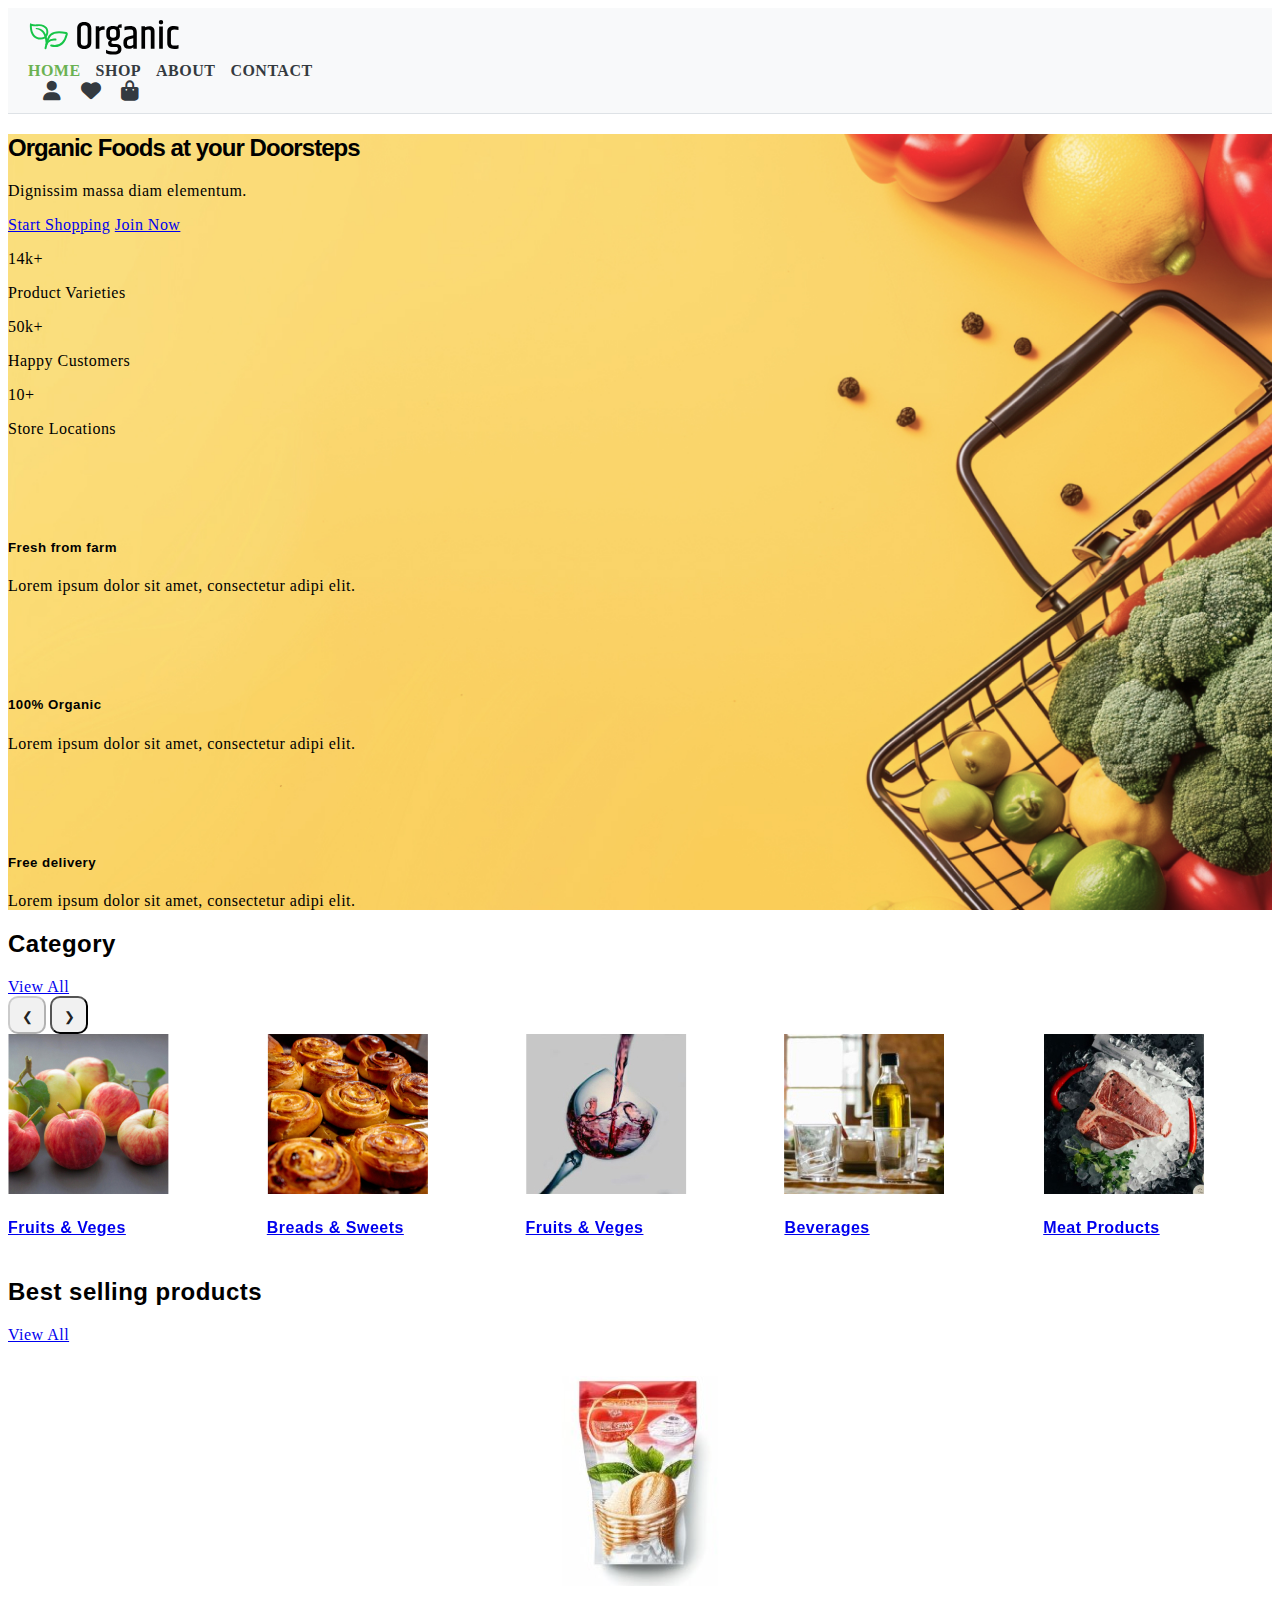
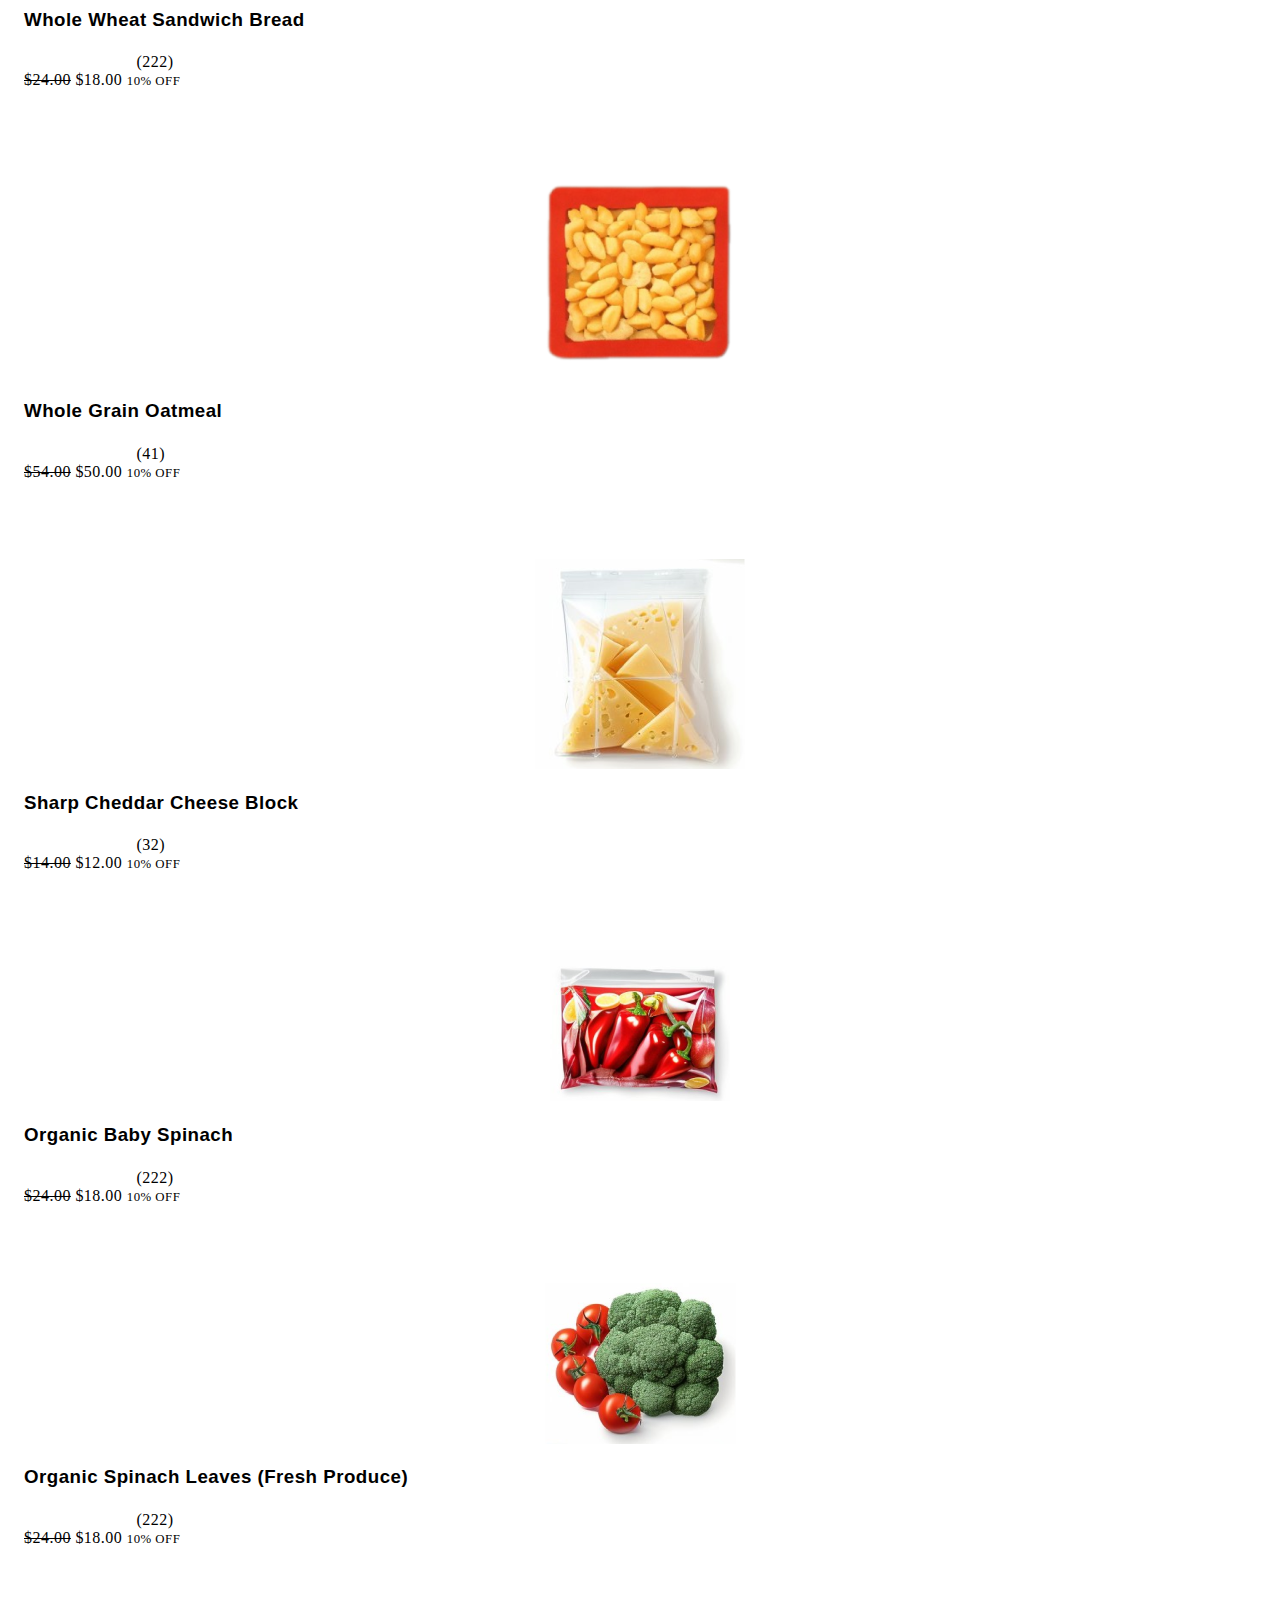
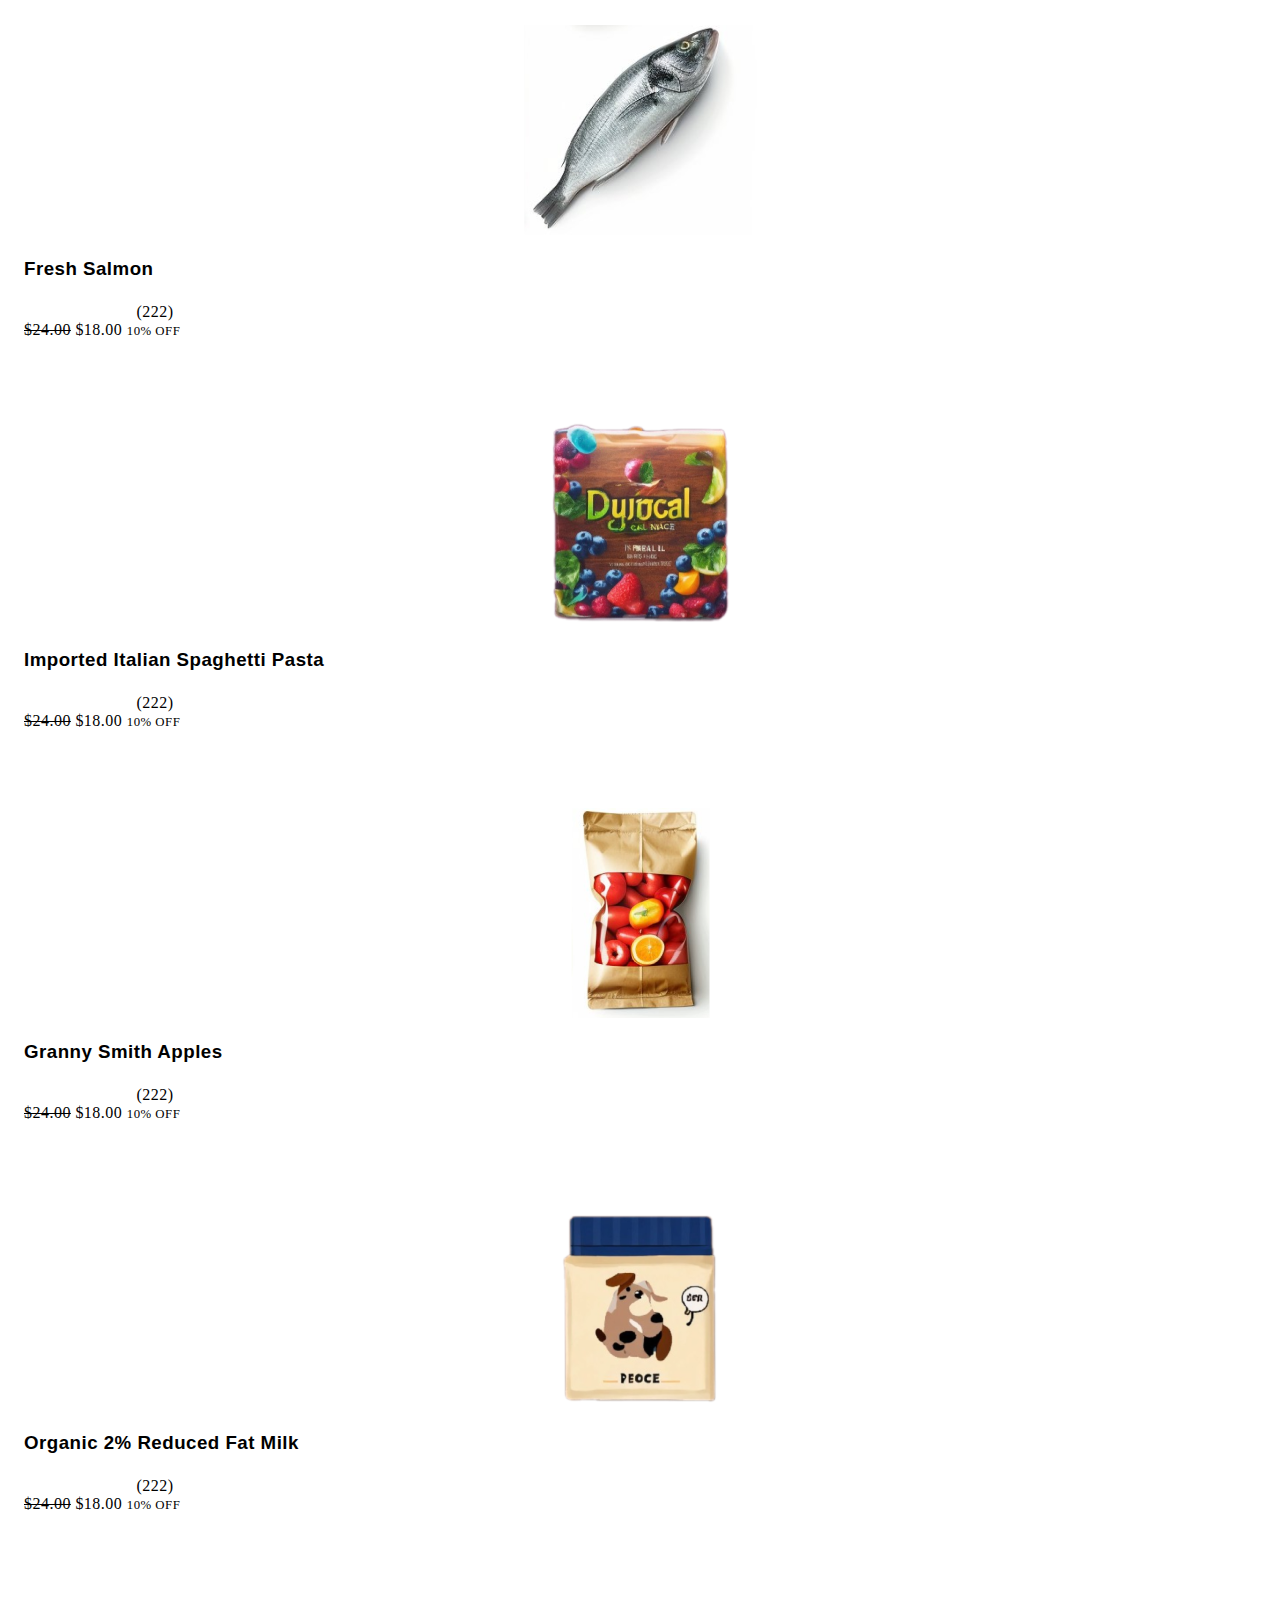
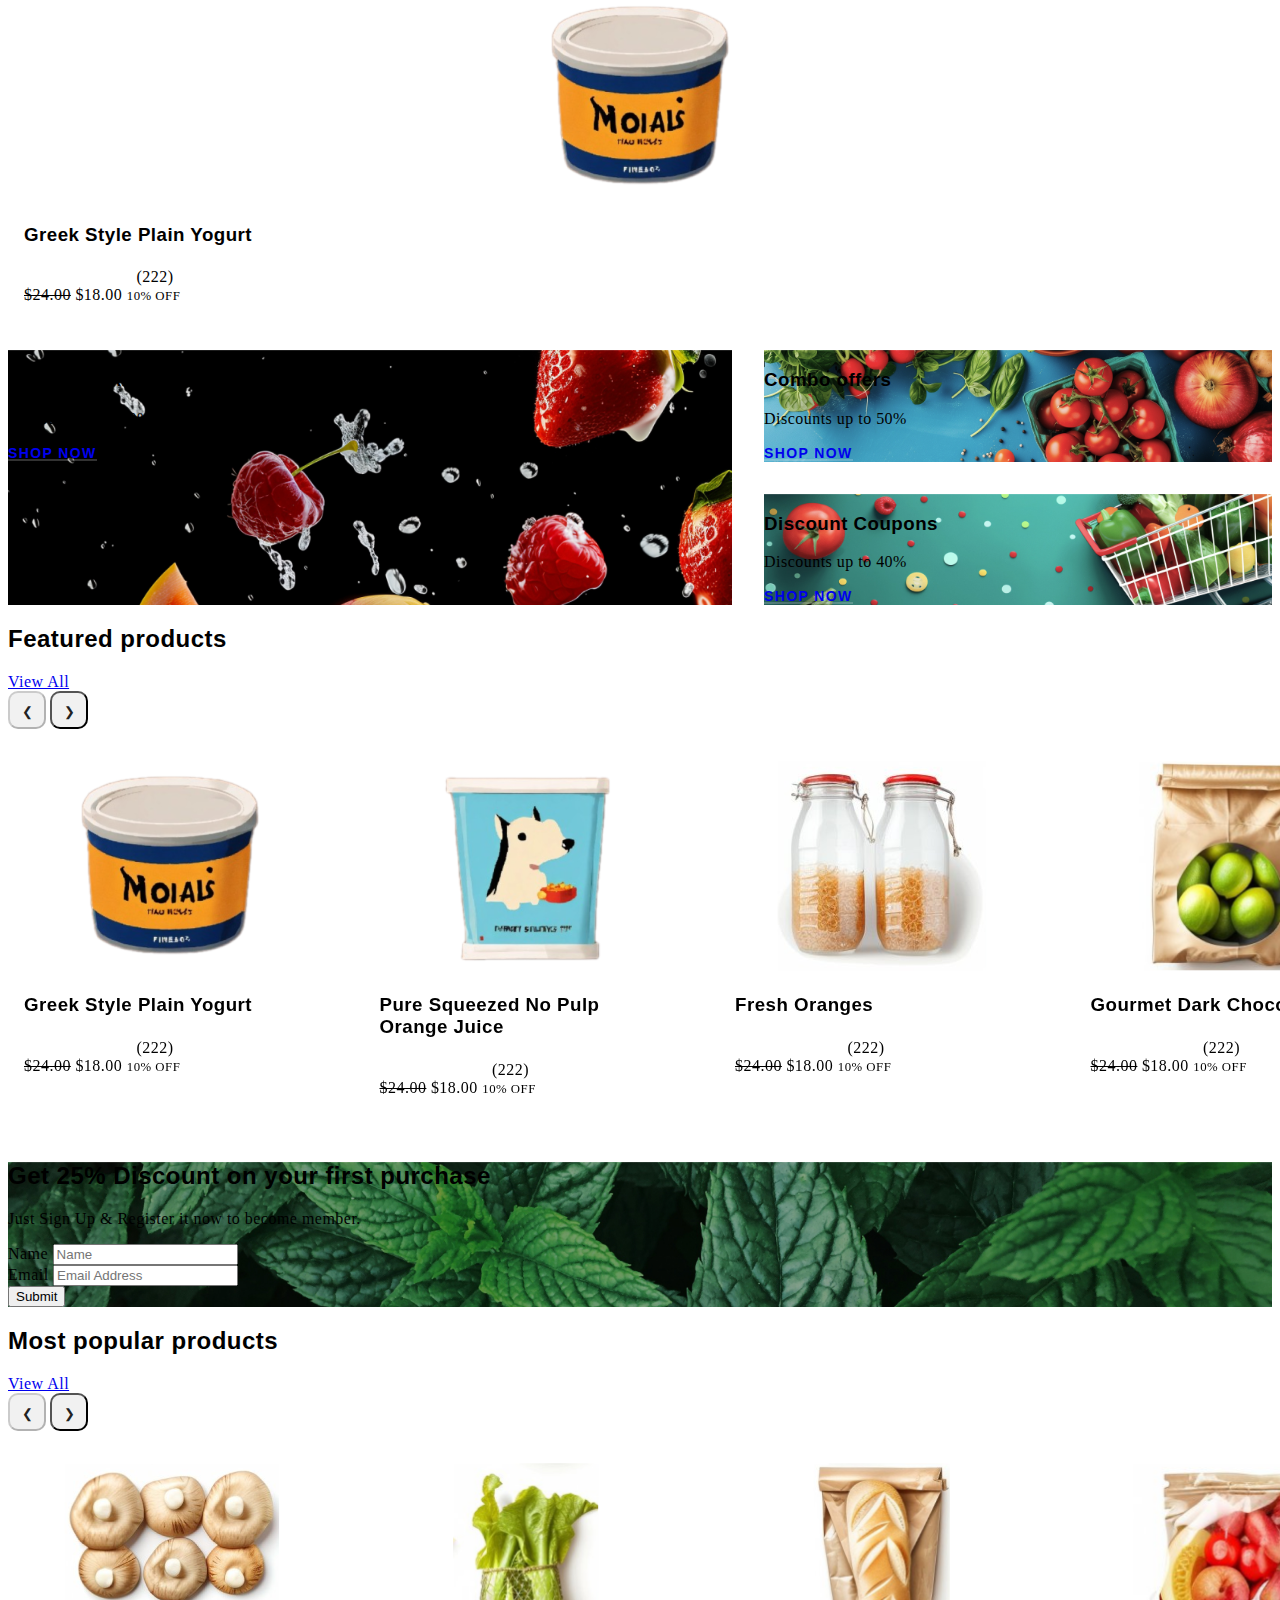
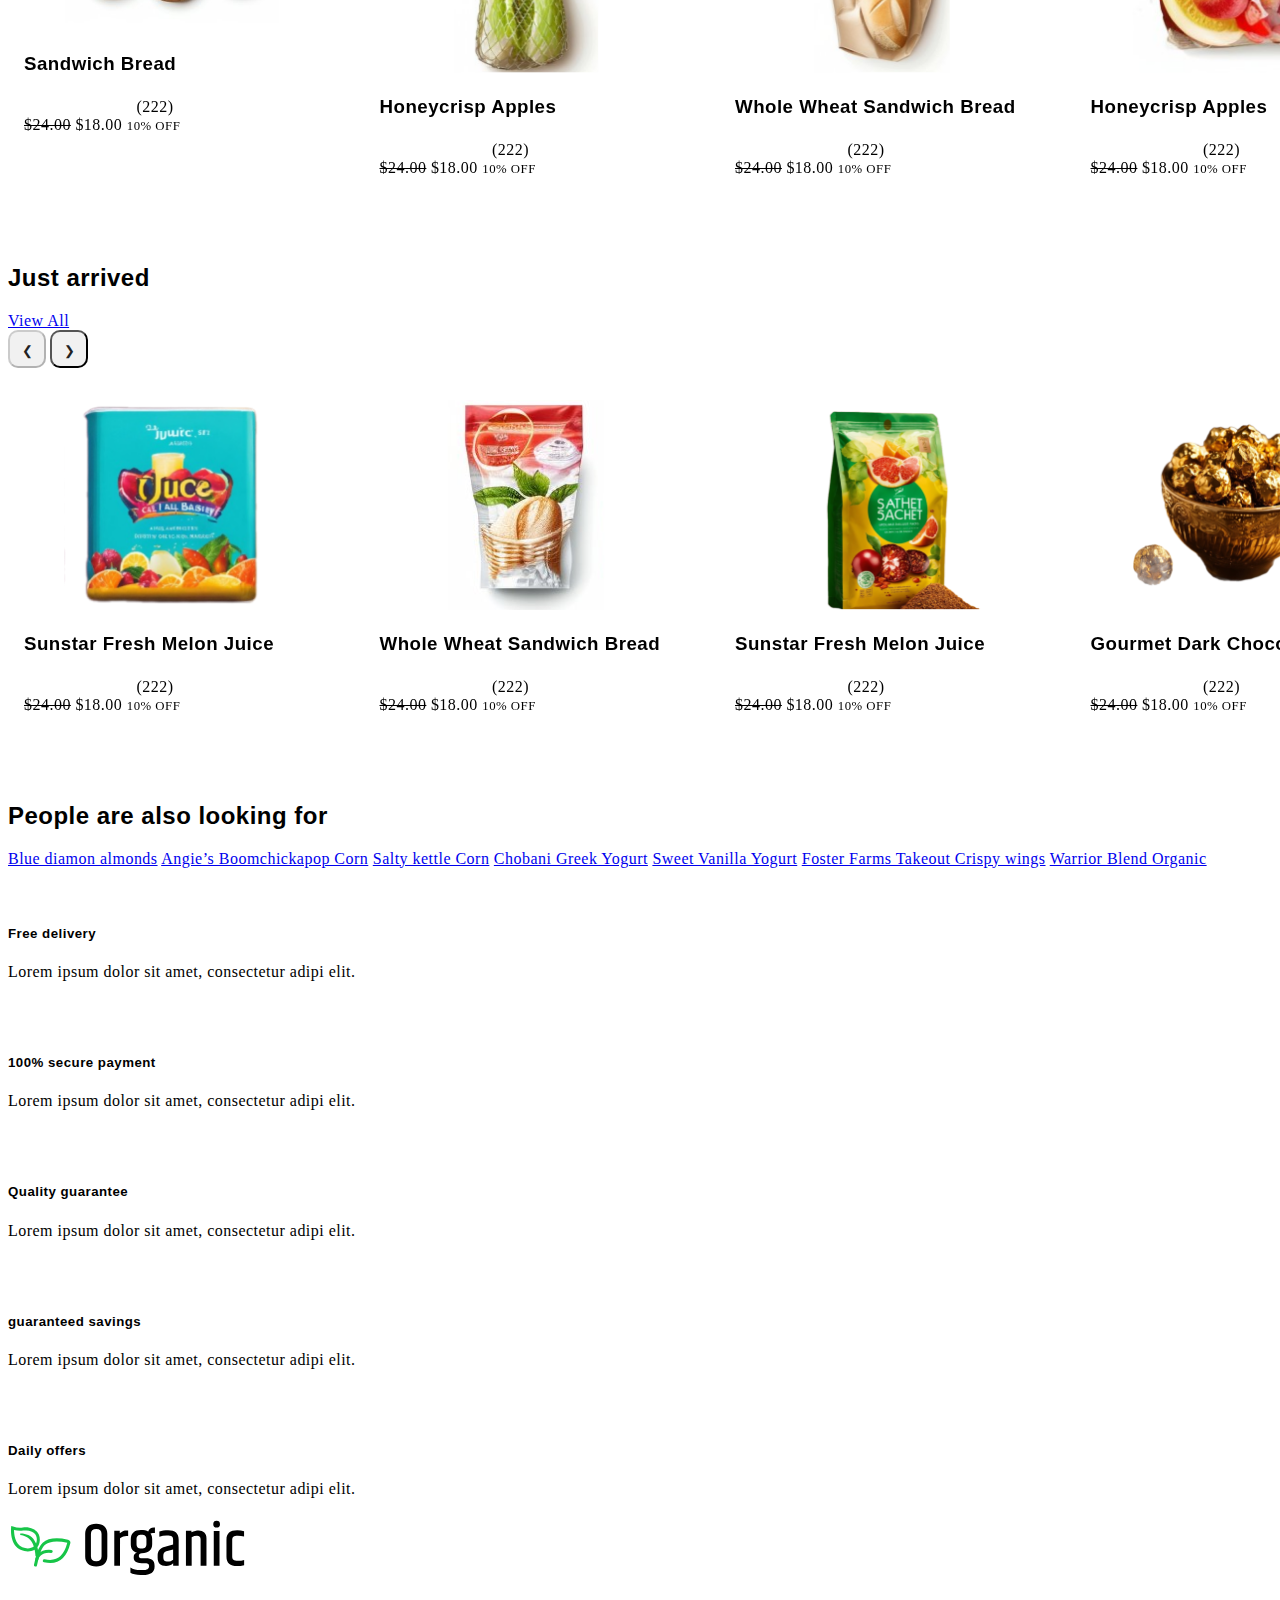
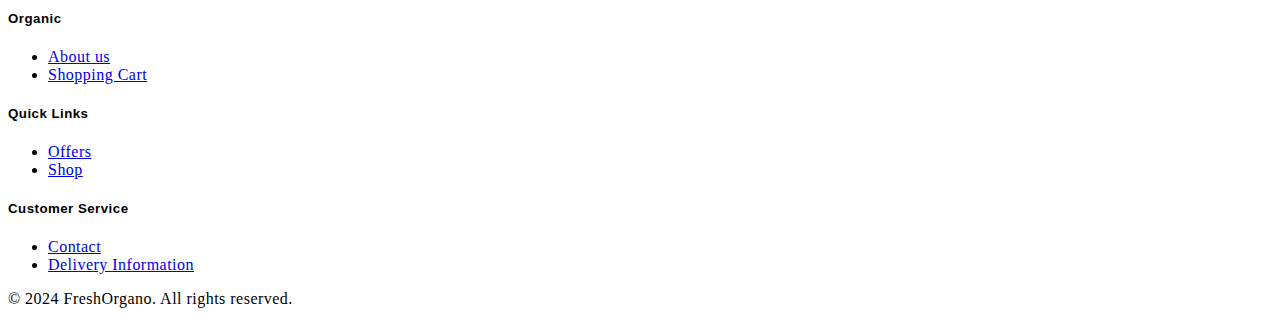
==== commit e701ddbb: "fixed files" ====
--- a/index.html
+++ b/index.html
@@ -1,2151 +1,2629 @@
 <!DOCTYPE html>
 <html lang="en">
-  
+
 
 <head>
-    <title>Organic - Grocery Store HTML Website Template</title>
-    <meta charset="utf-8">
-    <meta http-equiv="X-UA-Compatible" content="IE=edge">
-    <meta name="viewport" content="width=device-width, initial-scale=1.0">
-    <meta name="format-detection" content="telephone=no">
-    <meta name="apple-mobile-web-app-capable" content="yes">
-    <meta name="author" content="">
-    <meta name="keywords" content="">
-    <meta name="description" content="">
-    
-    <link rel="stylesheet" href="https://cdn.jsdelivr.net/npm/swiper@9/swiper-bundle.min.css">
-    <link href="https://cdn.jsdelivr.net/npm/bootstrap@5.3.0-alpha3/dist/css/bootstrap.min.css" rel="stylesheet" integrity="sha384-KK94CHFLLe+nY2dmCWGMq91rCGa5gtU4mk92HdvYe+M/SXH301p5ILy+dN9+nJOZ" crossorigin="anonymous">
-
-    <link rel="stylesheet" type="text/css" href="css/vendor.css">
-    <link rel="stylesheet" type="text/css" href="style.css">
-
-    <link rel="preconnect" href="https://fonts.googleapis.com/">
-    <link rel="preconnect" href="https://fonts.gstatic.com/" crossorigin>
-    <link href="https://fonts.googleapis.com/css2?family=Nunito:wght@400;700&amp;family=Open+Sans:ital,wght@0,400;0,700;1,400;1,700&amp;display=swap" rel="stylesheet">
-    <link rel="stylesheet" href="https://cdnjs.cloudflare.com/ajax/libs/font-awesome/6.0.0-beta3/css/all.min.css">
-
-  </head>
-  <body>
-    
-    <div class="preloader-wrapper">
-      <div class="preloader">
+  <title>Organic - Grocery Store HTML Website Template</title>
+  <meta charset="utf-8">
+  <meta http-equiv="X-UA-Compatible" content="IE=edge">
+  <meta name="viewport" content="width=device-width, initial-scale=1.0">
+  <meta name="format-detection" content="telephone=no">
+  <meta name="apple-mobile-web-app-capable" content="yes">
+  <meta name="author" content="">
+  <meta name="keywords" content="">
+  <meta name="description" content="">
+
+  <link rel="stylesheet" href="https://cdn.jsdelivr.net/npm/swiper@9/swiper-bundle.min.css">
+  <link href="https://cdn.jsdelivr.net/npm/bootstrap@5.3.0-alpha3/dist/css/bootstrap.min.css" rel="stylesheet"
+    integrity="sha384-KK94CHFLLe+nY2dmCWGMq91rCGa5gtU4mk92HdvYe+M/SXH301p5ILy+dN9+nJOZ" crossorigin="anonymous">
+
+  <link rel="stylesheet" type="text/css" href="css/vendor.css">
+  <link rel="stylesheet" type="text/css" href="style.css">
+
+  <link rel="preconnect" href="https://fonts.googleapis.com/">
+  <link rel="preconnect" href="https://fonts.gstatic.com/" crossorigin>
+  <link
+    href="https://fonts.googleapis.com/css2?family=Nunito:wght@400;700&amp;family=Open+Sans:ital,wght@0,400;0,700;1,400;1,700&amp;display=swap"
+    rel="stylesheet">
+  <link rel="stylesheet" href="https://cdnjs.cloudflare.com/ajax/libs/font-awesome/6.0.0-beta3/css/all.min.css">
+
+</head>
+
+<body>
+
+  <div class="preloader-wrapper">
+    <div class="preloader">
+    </div>
+  </div>
+
+  <div class="offcanvas offcanvas-end" data-bs-scroll="true" tabindex="-1" id="offcanvasCart">
+    <div class="offcanvas-header justify-content-center">
+      <button type="button" class="btn-close" data-bs-dismiss="offcanvas" aria-label="Close"></button>
+    </div>
+    <div class="offcanvas-body">
+      <div class="order-md-last">
+        <h4 class="d-flex justify-content-between align-items-center mb-3">
+          <span class="text-primary">Your cart</span>
+          <span class="badge bg-primary rounded-pill">3</span>
+        </h4>
+        <ul class="list-group mb-3">
+          <li class="list-group-item d-flex justify-content-between lh-sm">
+            <div>
+              <h6 class="my-0">Growers cider</h6>
+              <small class="text-body-secondary">Brief description</small>
+            </div>
+            <span class="text-body-secondary">$12</span>
+          </li>
+          <li class="list-group-item d-flex justify-content-between lh-sm">
+            <div>
+              <h6 class="my-0">Fresh grapes</h6>
+              <small class="text-body-secondary">Brief description</small>
+            </div>
+            <span class="text-body-secondary">$8</span>
+          </li>
+          <li class="list-group-item d-flex justify-content-between lh-sm">
+            <div>
+              <h6 class="my-0">Heinz tomato ketchup</h6>
+              <small class="text-body-secondary">Brief description</small>
+            </div>
+            <span class="text-body-secondary">$5</span>
+          </li>
+          <li class="list-group-item d-flex justify-content-between">
+            <span>Total (USD)</span>
+            <strong>$20</strong>
+          </li>
+        </ul>
+        <button class="w-100 btn btn-primary btn-lg" type="submit">Continue to checkout</button>
       </div>
     </div>
-
-    <div class="offcanvas offcanvas-end" data-bs-scroll="true" tabindex="-1" id="offcanvasCart">
-      <div class="offcanvas-header justify-content-center">
-        <button type="button" class="btn-close" data-bs-dismiss="offcanvas" aria-label="Close"></button>
+  </div>
+
+
+  <!-- Offcanvas Navbar -->
+  <div class="offcanvas offcanvas-start" tabindex="-1" id="offcanvasNavbar">
+    <div class="offcanvas-header justify-content-between">
+      <h4 class="fw-normal text-uppercase fs-6">Menu</h4>
+      <button type="button" class="btn-close" data-bs-dismiss="offcanvas" aria-label="Close"></button>
+    </div>
+    <div class="offcanvas-body">
+      <ul class="navbar-nav justify-content-end menu-list list-unstyled d-flex gap-md-3 mb-0">
+        <!-- Add your nav items here -->
+        <li class="nav-item border-dashed active">
+          <a href="shop.html" class="nav-link d-flex align-items-center gap-3 text-dark p-2">
+            <svg width="24" height="24" viewBox="0 0 24 24">
+              <use xlink:href="#fruits"></use>
+            </svg>
+            <span>Fruits and vegetables</span>
+          </a>
+        </li>
+        <!-- Add more items as needed -->
+      </ul>
+    </div>
+  </div>
+  <header>
+    <div class="navbar">
+      <div class="container">
+        <div class="navbar-left">
+          <a href="index.html" class="navbar-logo">
+            <img src="images/logo.svg" alt="logo">
+          </a>
+          <button class="navbar-toggler" aria-label="Toggle navigation">
+            <span class="navbar-toggler-icon"></span>
+          </button>
+        </div>
+        <nav class="navbar-menu">
+          <a href="index.html" class="nav-link active">Home</a><a href="shop.html" class="nav-link">Shop</a>
+          <a href="about.html" class="nav-link">About</a>
+          <a href="contact.html" class="nav-link">Contact</a>
+        </nav>
+
+        <div class="navbar-right">
+          <a href="checkout.html" class="navbar-icon"><i class="fas fa-user"></i></a>
+          <a href="#" class="navbar-icon"><i class="fas fa-heart"></i></a>
+          <a href="cart.html" class="navbar-icon"><i class="fas fa-shopping-bag"></i></a>
+        </div>
       </div>
-      <div class="offcanvas-body">
-        <div class="order-md-last">
-          <h4 class="d-flex justify-content-between align-items-center mb-3">
-            <span class="text-primary">Your cart</span>
-            <span class="badge bg-primary rounded-pill">3</span>
-          </h4>
-          <ul class="list-group mb-3">
-            <li class="list-group-item d-flex justify-content-between lh-sm">
-              <div>
-                <h6 class="my-0">Growers cider</h6>
-                <small class="text-body-secondary">Brief description</small>
-              </div>
-              <span class="text-body-secondary">$12</span>
-            </li>
-            <li class="list-group-item d-flex justify-content-between lh-sm">
-              <div>
-                <h6 class="my-0">Fresh grapes</h6>
-                <small class="text-body-secondary">Brief description</small>
-              </div>
-              <span class="text-body-secondary">$8</span>
-            </li>
-            <li class="list-group-item d-flex justify-content-between lh-sm">
-              <div>
-                <h6 class="my-0">Heinz tomato ketchup</h6>
-                <small class="text-body-secondary">Brief description</small>
-              </div>
-              <span class="text-body-secondary">$5</span>
-            </li>
-            <li class="list-group-item d-flex justify-content-between">
-              <span>Total (USD)</span>
-              <strong>$20</strong>
-            </li>
-          </ul>
-          <button class="w-100 btn btn-primary btn-lg" type="submit">Continue to checkout</button>
+
+
+    </div>
+
+    <!-- Offcanvas Menu -->
+    <div class="offcanvas" id="offcanvasMenu">
+      <div class="offcanvas-header">
+        <h5>Menu</h5>
+        <button class="offcanvas-close" aria-label="Close">&times;</button>
+      </div>
+      <ul class="offcanvas-nav">
+        <li><a href="index.html"><i class="fas fa-home"></i> Home</a></li>
+        <li><a href="about.html"><i class="fas fa-user"></i> About</a></li>
+        <li><a href="contact.html"><i class="fas fa-envelope"></i> Contact</a></li>
+      </ul>
+
+    </div>
+  </header>
+
+  <section style="background-image: url('images/banner-1.jpg');background-repeat: no-repeat;background-size: cover;">
+    <div class="container-lg">
+      <div class="row">
+        <div class="col-lg-6 pt-5 mt-5">
+          <h2 class="display-1 ls-1"><span class="fw-bold text-primary">Organic</span> Foods at your <span
+              class="fw-bold">Doorsteps</span></h2>
+          <p class="fs-4">Dignissim massa diam elementum.</p>
+          <div class="d-flex gap-3">
+            <a href="shop.html" class="btn btn-primary text-uppercase fs-6 rounded-pill px-4 py-3 mt-3">Start
+              Shopping</a>
+            <a href="index.html" class="btn btn-dark text-uppercase fs-6 rounded-pill px-4 py-3 mt-3">Join Now</a>
+          </div>
+          <div class="row my-5">
+            <div class="col">
+              <div class="row text-dark">
+                <div class="col-auto">
+                  <p class="fs-1 fw-bold lh-sm mb-0">14k+</p>
+                </div>
+                <div class="col">
+                  <p class="text-uppercase lh-sm mb-0">Product Varieties</p>
+                </div>
+              </div>
+            </div>
+            <div class="col">
+              <div class="row text-dark">
+                <div class="col-auto">
+                  <p class="fs-1 fw-bold lh-sm mb-0">50k+</p>
+                </div>
+                <div class="col">
+                  <p class="text-uppercase lh-sm mb-0">Happy Customers</p>
+                </div>
+              </div>
+            </div>
+            <div class="col">
+              <div class="row text-dark">
+                <div class="col-auto">
+                  <p class="fs-1 fw-bold lh-sm mb-0">10+</p>
+                </div>
+                <div class="col">
+                  <p class="text-uppercase lh-sm mb-0">Store Locations</p>
+                </div>
+              </div>
+            </div>
+          </div>
+        </div>
+      </div>
+
+      <div class="row row-cols-1 row-cols-sm-3 row-cols-lg-3 g-0 justify-content-center">
+        <div class="col">
+          <div class="card border-0 bg-primary rounded-0 p-4 text-light">
+            <div class="row">
+              <div class="col-md-3 text-center">
+                <svg width="60" height="60">
+                  <use xlink:href="#fresh"></use>
+                </svg>
+              </div>
+              <div class="col-md-9">
+                <div class="card-body p-0">
+                  <h5 class="text-light">Fresh from farm</h5>
+                  <p class="card-text">Lorem ipsum dolor sit amet, consectetur adipi elit.</p>
+                </div>
+              </div>
+            </div>
+          </div>
+        </div>
+        <div class="col">
+          <div class="card border-0 bg-secondary rounded-0 p-4 text-light">
+            <div class="row">
+              <div class="col-md-3 text-center">
+                <svg width="60" height="60">
+                  <use xlink:href="#organic"></use>
+                </svg>
+              </div>
+              <div class="col-md-9">
+                <div class="card-body p-0">
+                  <h5 class="text-light">100% Organic</h5>
+                  <p class="card-text">Lorem ipsum dolor sit amet, consectetur adipi elit.</p>
+                </div>
+              </div>
+            </div>
+          </div>
+        </div>
+        <div class="col">
+          <div class="card border-0 bg-danger rounded-0 p-4 text-light">
+            <div class="row">
+              <div class="col-md-3 text-center">
+                <svg width="60" height="60">
+                  <use xlink:href="#delivery"></use>
+                </svg>
+              </div>
+              <div class="col-md-9">
+                <div class="card-body p-0">
+                  <h5 class="text-light">Free delivery</h5>
+                  <p class="card-text">Lorem ipsum dolor sit amet, consectetur adipi elit.</p>
+                </div>
+              </div>
+            </div>
+          </div>
+        </div>
+      </div>
+
+    </div>
+  </section>
+
+  <section class="py-5 overflow-hidden">
+    <div class="container-lg">
+      <div class="row">
+        <div class="col-md-12">
+
+          <div class="section-header d-flex flex-wrap justify-content-between mb-5">
+            <h2 class="section-title">Category</h2>
+
+            <div class="d-flex align-items-center">
+              <a href="shop.html" class="btn btn-primary me-2">View All</a>
+              <div class="swiper-buttons">
+                <button class="swiper-prev category-carousel-prev btn btn-yellow">❮</button>
+                <button class="swiper-next category-carousel-next btn btn-yellow">❯</button>
+              </div>
+            </div>
+          </div>
+
+        </div>
+      </div>
+      <div class="row">
+        <div class="col-md-12">
+
+          <div class="category-carousel swiper">
+            <div class="swiper-wrapper">
+              <a href="shop.html" class="nav-link swiper-slide text-center">
+                <img src="images/category-thumb-1.jpg" class="rounded-circle" alt="Category Thumbnail">
+                <h4 class="fs-6 mt-3 fw-normal category-title">Fruits & Veges</h4>
+              </a>
+              <a href="shop.html" class="nav-link swiper-slide text-center">
+                <img src="images/category-thumb-2.jpg" class="rounded-circle" alt="Category Thumbnail">
+                <h4 class="fs-6 mt-3 fw-normal category-title">Breads & Sweets</h4>
+              </a>
+              <a href="shop.html" class="nav-link swiper-slide text-center">
+                <img src="images/category-thumb-3.jpg" class="rounded-circle" alt="Category Thumbnail">
+                <h4 class="fs-6 mt-3 fw-normal category-title">Fruits & Veges</h4>
+              </a>
+              <a href="shop.html" class="nav-link swiper-slide text-center">
+                <img src="images/category-thumb-4.jpg" class="rounded-circle" alt="Category Thumbnail">
+                <h4 class="fs-6 mt-3 fw-normal category-title">Beverages</h4>
+              </a>
+              <a href="shop.html" class="nav-link swiper-slide text-center">
+                <img src="images/category-thumb-5.jpg" class="rounded-circle" alt="Category Thumbnail">
+                <h4 class="fs-6 mt-3 fw-normal category-title">Meat Products</h4>
+              </a>
+              <a href="shop.html" class="nav-link swiper-slide text-center">
+                <img src="images/category-thumb-6.jpg" class="rounded-circle" alt="Category Thumbnail">
+                <h4 class="fs-6 mt-3 fw-normal category-title">Breads</h4>
+              </a>
+              <a href="shop.html" class="nav-link swiper-slide text-center">
+                <img src="images/category-thumb-7.jpg" class="rounded-circle" alt="Category Thumbnail">
+                <h4 class="fs-6 mt-3 fw-normal category-title">Fruits & Veges</h4>
+              </a>
+              <a href="shop.html" class="nav-link swiper-slide text-center">
+                <img src="images/category-thumb-8.jpg" class="rounded-circle" alt="Category Thumbnail">
+                <h4 class="fs-6 mt-3 fw-normal category-title">Breads & Sweets</h4>
+              </a>
+              <a href="shop.html" class="nav-link swiper-slide text-center">
+                <img src="images/category-thumb-1.jpg" class="rounded-circle" alt="Category Thumbnail">
+                <h4 class="fs-6 mt-3 fw-normal category-title">Fruits & Veges</h4>
+              </a>
+              <a href="shop.html" class="nav-link swiper-slide text-center">
+                <img src="images/category-thumb-1.jpg" class="rounded-circle" alt="Category Thumbnail">
+                <h4 class="fs-6 mt-3 fw-normal category-title">Beverages</h4>
+              </a>
+              <a href="shop.html" class="nav-link swiper-slide text-center">
+                <img src="images/category-thumb-1.jpg" class="rounded-circle" alt="Category Thumbnail">
+                <h4 class="fs-6 mt-3 fw-normal category-title">Meat Products</h4>
+              </a>
+              <a href="shop.html" class="nav-link swiper-slide text-center">
+                <img src="images/category-thumb-1.jpg" class="rounded-circle" alt="Category Thumbnail">
+                <h4 class="fs-6 mt-3 fw-normal category-title">Breads</h4>
+              </a>
+
+            </div>
+          </div>
+
         </div>
       </div>
     </div>
-    
-  
-    <!-- Offcanvas Navbar -->
-    <div class="offcanvas offcanvas-start" tabindex="-1" id="offcanvasNavbar">
-      <div class="offcanvas-header justify-content-between">
-        <h4 class="fw-normal text-uppercase fs-6">Menu</h4>
-        <button type="button" class="btn-close" data-bs-dismiss="offcanvas" aria-label="Close"></button>
+  </section>
+
+  <section class="pb-5">
+    <div class="container-lg">
+
+      <div class="row">
+        <div class="col-md-12">
+
+          <div class="section-header d-flex flex-wrap justify-content-between my-4">
+
+            <h2 class="section-title">Best selling products</h2>
+
+            <div class="d-flex align-items-center">
+              <a href="shop.html" class="btn btn-primary rounded-1">View All</a>
+            </div>
+          </div>
+
+        </div>
       </div>
-      <div class="offcanvas-body">
-        <ul class="navbar-nav justify-content-end menu-list list-unstyled d-flex gap-md-3 mb-0">
-          <!-- Add your nav items here -->
-          <li class="nav-item border-dashed active">
-            <a href="shop.html" class="nav-link d-flex align-items-center gap-3 text-dark p-2">
-              <svg width="24" height="24" viewBox="0 0 24 24"><use xlink:href="#fruits"></use></svg>
-              <span>Fruits and vegetables</span>
-            </a>
-          </li>
-          <!-- Add more items as needed -->
-        </ul>
+
+      <div class="row">
+        <div class="col-md-12">
+
+          <div
+            class="product-grid row row-cols-1 row-cols-sm-2 row-cols-md-3 row-cols-lg-3 row-cols-xl-4 row-cols-xxl-5">
+
+            <div class="col">
+              <div class="product-item">
+                <figure>
+                  <a href="single-product.html" title="Product Title">
+                    <img src="images/product-thumb-1.png" alt="Product Thumbnail" class="tab-image">
+                  </a>
+                </figure>
+                <div class="d-flex flex-column text-center">
+                  <h3 class="fs-6 fw-normal">Whole Wheat Sandwich Bread</h3>
+                  <div>
+                    <span class="rating">
+                      <svg width="18" height="18" class="text-warning">
+                        <use xlink:href="#star-full"></use>
+                      </svg>
+                      <svg width="18" height="18" class="text-warning">
+                        <use xlink:href="#star-full"></use>
+                      </svg>
+                      <svg width="18" height="18" class="text-warning">
+                        <use xlink:href="#star-full"></use>
+                      </svg>
+                      <svg width="18" height="18" class="text-warning">
+                        <use xlink:href="#star-full"></use>
+                      </svg>
+                      <svg width="18" height="18" class="text-warning">
+                        <use xlink:href="#star-half"></use>
+                      </svg>
+                    </span>
+                    <span>(222)</span>
+                  </div>
+                  <div class="d-flex justify-content-center align-items-center gap-2">
+                    <del>$24.00</del>
+                    <span class="text-dark fw-semibold">$18.00</span>
+                    <span
+                      class="badge border border-dark-subtle rounded-0 fw-normal px-1 fs-7 lh-1 text-body-tertiary">10%
+                      OFF</span>
+                  </div>
+                  <div class="button-area p-3 pt-0">
+                    <div class="row g-1 mt-2">
+                      <div class="col-3"><input type="number" name="quantity"
+                          class="form-control border-dark-subtle input-number quantity" value="1"></div>
+                      <div class="col-7"><a href="#" class="btn btn-primary rounded-1 p-2 fs-7 btn-cart">  Add to Cart</a></div>
+                      <div class="col-2">
+                        <a href="single-product.html" class="btn btn-outline-dark rounded-1 p-2 fs-6">
+                          <i class="fas fa-eye"></i>
+                        </a>
+                      </div>
+
+                    </div>
+                  </div>
+                </div>
+              </div>
+            </div>
+
+            <div class="col">
+              <div class="product-item">
+                <figure>
+                  <a href="single-product.html" title="Product Title">
+                    <img src="images/product-thumb-2.png" alt="Product Thumbnail" class="tab-image">
+                  </a>
+                </figure>
+                <div class="d-flex flex-column text-center">
+                  <h3 class="fs-6 fw-normal">Whole Grain Oatmeal</h3>
+                  <div>
+                    <span class="rating">
+                      <svg width="18" height="18" class="text-warning">
+                        <use xlink:href="#star-full"></use>
+                      </svg>
+                      <svg width="18" height="18" class="text-warning">
+                        <use xlink:href="#star-full"></use>
+                      </svg>
+                      <svg width="18" height="18" class="text-warning">
+                        <use xlink:href="#star-full"></use>
+                      </svg>
+                      <svg width="18" height="18" class="text-warning">
+                        <use xlink:href="#star-full"></use>
+                      </svg>
+                      <svg width="18" height="18" class="text-warning">
+                        <use xlink:href="#star-half"></use>
+                      </svg>
+                    </span>
+                    <span>(41)</span>
+                  </div>
+                  <div class="d-flex justify-content-center align-items-center gap-2">
+                    <del>$54.00</del>
+                    <span class="text-dark fw-semibold">$50.00</span>
+                    <span
+                      class="badge border border-dark-subtle rounded-0 fw-normal px-1 fs-7 lh-1 text-body-tertiary">10%
+                      OFF</span>
+                  </div>
+                  <div class="button-area p-3 pt-0">
+                    <div class="row g-1 mt-2">
+                      <div class="col-3"><input type="number" name="quantity"
+                          class="form-control border-dark-subtle input-number quantity" value="1"></div>
+                      <div class="col-7"><a href="#" class="btn btn-primary rounded-1 p-2 fs-7 btn-cart">  Add to Cart</a></div>
+                      <div class="col-2">
+                        <a href="single-product.html" class="btn btn-outline-dark rounded-1 p-2 fs-6">
+                          <i class="fas fa-eye"></i>
+                        </a>
+                      </div>
+
+                    </div>
+                  </div>
+                </div>
+              </div>
+            </div>
+
+
+            <div class="col">
+              <div class="product-item">
+                <figure>
+                  <a href="single-product.html" title="Product Title">
+                    <img src="images/product-thumb-3.png" alt="Product Thumbnail" class="tab-image">
+                  </a>
+                </figure>
+                <div class="d-flex flex-column text-center">
+                  <h3 class="fs-6 fw-normal">Sharp Cheddar Cheese Block</h3>
+                  <div>
+                    <span class="rating">
+                      <svg width="18" height="18" class="text-warning">
+                        <use xlink:href="#star-full"></use>
+                      </svg>
+                      <svg width="18" height="18" class="text-warning">
+                        <use xlink:href="#star-full"></use>
+                      </svg>
+                      <svg width="18" height="18" class="text-warning">
+                        <use xlink:href="#star-full"></use>
+                      </svg>
+                      <svg width="18" height="18" class="text-warning">
+                        <use xlink:href="#star-full"></use>
+                      </svg>
+                      <svg width="18" height="18" class="text-warning">
+                        <use xlink:href="#star-half"></use>
+                      </svg>
+                    </span>
+                    <span>(32)</span>
+                  </div>
+                  <div class="d-flex justify-content-center align-items-center gap-2">
+                    <del>$14.00</del>
+                    <span class="text-dark fw-semibold">$12.00</span>
+                    <span
+                      class="badge border border-dark-subtle rounded-0 fw-normal px-1 fs-7 lh-1 text-body-tertiary">10%
+                      OFF</span>
+                  </div>
+                  <div class="button-area p-3 pt-0">
+                    <div class="row g-1 mt-2">
+                      <div class="col-3"><input type="number" name="quantity"
+                          class="form-control border-dark-subtle input-number quantity" value="1"></div>
+                      <div class="col-7"><a href="#" class="btn btn-primary rounded-1 p-2 fs-7 btn-cart">  Add to Cart</a></div>
+                      <div class="col-2">
+                        <a href="single-product.html" class="btn btn-outline-dark rounded-1 p-2 fs-6">
+                          <i class="fas fa-eye"></i>
+                        </a>
+                      </div>
+
+                    </div>
+                  </div>
+                </div>
+              </div>
+            </div>
+
+            <div class="col">
+              <div class="product-item">
+                <figure>
+                  <a href="single-product.html" title="Product Title">
+                    <img src="images/product-thumb-4.png" alt="Product Thumbnail" class="tab-image">
+                  </a>
+                </figure>
+                <div class="d-flex flex-column text-center">
+                  <h3 class="fs-6 fw-normal">Organic Baby Spinach</h3>
+                  <div>
+                    <span class="rating">
+                      <svg width="18" height="18" class="text-warning">
+                        <use xlink:href="#star-full"></use>
+                      </svg>
+                      <svg width="18" height="18" class="text-warning">
+                        <use xlink:href="#star-full"></use>
+                      </svg>
+                      <svg width="18" height="18" class="text-warning">
+                        <use xlink:href="#star-full"></use>
+                      </svg>
+                      <svg width="18" height="18" class="text-warning">
+                        <use xlink:href="#star-full"></use>
+                      </svg>
+                      <svg width="18" height="18" class="text-warning">
+                        <use xlink:href="#star-half"></use>
+                      </svg>
+                    </span>
+                    <span>(222)</span>
+                  </div>
+                  <div class="d-flex justify-content-center align-items-center gap-2">
+                    <del>$24.00</del>
+                    <span class="text-dark fw-semibold">$18.00</span>
+                    <span
+                      class="badge border border-dark-subtle rounded-0 fw-normal px-1 fs-7 lh-1 text-body-tertiary">10%
+                      OFF</span>
+                  </div>
+                  <div class="button-area p-3 pt-0">
+                    <div class="row g-1 mt-2">
+                      <div class="col-3"><input type="number" name="quantity"
+                          class="form-control border-dark-subtle input-number quantity" value="1"></div>
+                      <div class="col-7"><a href="#" class="btn btn-primary rounded-1 p-2 fs-7 btn-cart">  Add to Cart</a></div>
+                      <div class="col-2">
+                        <a href="single-product.html" class="btn btn-outline-dark rounded-1 p-2 fs-6">
+                          <i class="fas fa-eye"></i>
+                        </a>
+                      </div>
+
+                    </div>
+                  </div>
+                </div>
+              </div>
+            </div>
+
+            <div class="col">
+              <div class="product-item">
+                <figure>
+                  <a href="single-product.html" title="Product Title">
+                    <img src="images/product-thumb-5.png" alt="Product Thumbnail" class="tab-image">
+                  </a>
+                </figure>
+                <div class="d-flex flex-column text-center">
+                  <h3 class="fs-6 fw-normal">Organic Spinach Leaves (Fresh Produce)</h3>
+                  <div>
+                    <span class="rating">
+                      <svg width="18" height="18" class="text-warning">
+                        <use xlink:href="#star-full"></use>
+                      </svg>
+                      <svg width="18" height="18" class="text-warning">
+                        <use xlink:href="#star-full"></use>
+                      </svg>
+                      <svg width="18" height="18" class="text-warning">
+                        <use xlink:href="#star-full"></use>
+                      </svg>
+                      <svg width="18" height="18" class="text-warning">
+                        <use xlink:href="#star-full"></use>
+                      </svg>
+                      <svg width="18" height="18" class="text-warning">
+                        <use xlink:href="#star-half"></use>
+                      </svg>
+                    </span>
+                    <span>(222)</span>
+                  </div>
+                  <div class="d-flex justify-content-center align-items-center gap-2">
+                    <del>$24.00</del>
+                    <span class="text-dark fw-semibold">$18.00</span>
+                    <span
+                      class="badge border border-dark-subtle rounded-0 fw-normal px-1 fs-7 lh-1 text-body-tertiary">10%
+                      OFF</span>
+                  </div>
+                  <div class="button-area p-3 pt-0">
+                    <div class="row g-1 mt-2">
+                      <div class="col-3"><input type="number" name="quantity"
+                          class="form-control border-dark-subtle input-number quantity" value="1"></div>
+                      <div class="col-7"><a href="#" class="btn btn-primary rounded-1 p-2 fs-7 btn-cart">  Add to Cart</a></div>
+                      <div class="col-2">
+                        <a href="single-product.html" class="btn btn-outline-dark rounded-1 p-2 fs-6">
+                          <i class="fas fa-eye"></i>
+                        </a>
+                      </div>
+
+                    </div>
+                  </div>
+                </div>
+              </div>
+            </div>
+
+            <div class="col">
+              <div class="product-item">
+                <figure>
+                  <a href="single-product.html" title="Product Title">
+                    <img src="images/product-thumb-6.png" alt="Product Thumbnail" class="tab-image">
+                  </a>
+                </figure>
+                <div class="d-flex flex-column text-center">
+                  <h3 class="fs-6 fw-normal">Fresh Salmon</h3>
+                  <div>
+                    <span class="rating">
+                      <svg width="18" height="18" class="text-warning">
+                        <use xlink:href="#star-full"></use>
+                      </svg>
+                      <svg width="18" height="18" class="text-warning">
+                        <use xlink:href="#star-full"></use>
+                      </svg>
+                      <svg width="18" height="18" class="text-warning">
+                        <use xlink:href="#star-full"></use>
+                      </svg>
+                      <svg width="18" height="18" class="text-warning">
+                        <use xlink:href="#star-full"></use>
+                      </svg>
+                      <svg width="18" height="18" class="text-warning">
+                        <use xlink:href="#star-half"></use>
+                      </svg>
+                    </span>
+                    <span>(222)</span>
+                  </div>
+                  <div class="d-flex justify-content-center align-items-center gap-2">
+                    <del>$24.00</del>
+                    <span class="text-dark fw-semibold">$18.00</span>
+                    <span
+                      class="badge border border-dark-subtle rounded-0 fw-normal px-1 fs-7 lh-1 text-body-tertiary">10%
+                      OFF</span>
+                  </div>
+                  <div class="button-area p-3 pt-0">
+                    <div class="row g-1 mt-2">
+                      <div class="col-3"><input type="number" name="quantity"
+                          class="form-control border-dark-subtle input-number quantity" value="1"></div>
+                      <div class="col-7"><a href="#" class="btn btn-primary rounded-1 p-2 fs-7 btn-cart">  Add to Cart</a></div>
+                      <div class="col-2">
+                        <a href="single-product.html" class="btn btn-outline-dark rounded-1 p-2 fs-6">
+                          <i class="fas fa-eye"></i>
+                        </a>
+                      </div>
+
+                    </div>
+                  </div>
+                </div>
+              </div>
+            </div>
+
+            <div class="col">
+              <div class="product-item">
+                <figure>
+                  <a href="single-product.html" title="Product Title">
+                    <img src="images/product-thumb-7.png" alt="Product Thumbnail" class="tab-image">
+                  </a>
+                </figure>
+                <div class="d-flex flex-column text-center">
+                  <h3 class="fs-6 fw-normal">Imported Italian Spaghetti Pasta</h3>
+                  <div>
+                    <span class="rating">
+                      <svg width="18" height="18" class="text-warning">
+                        <use xlink:href="#star-full"></use>
+                      </svg>
+                      <svg width="18" height="18" class="text-warning">
+                        <use xlink:href="#star-full"></use>
+                      </svg>
+                      <svg width="18" height="18" class="text-warning">
+                        <use xlink:href="#star-full"></use>
+                      </svg>
+                      <svg width="18" height="18" class="text-warning">
+                        <use xlink:href="#star-full"></use>
+                      </svg>
+                      <svg width="18" height="18" class="text-warning">
+                        <use xlink:href="#star-half"></use>
+                      </svg>
+                    </span>
+                    <span>(222)</span>
+                  </div>
+                  <div class="d-flex justify-content-center align-items-center gap-2">
+                    <del>$24.00</del>
+                    <span class="text-dark fw-semibold">$18.00</span>
+                    <span
+                      class="badge border border-dark-subtle rounded-0 fw-normal px-1 fs-7 lh-1 text-body-tertiary">10%
+                      OFF</span>
+                  </div>
+                  <div class="button-area p-3 pt-0">
+                    <div class="row g-1 mt-2">
+                      <div class="col-3"><input type="number" name="quantity"
+                          class="form-control border-dark-subtle input-number quantity" value="1"></div>
+                      <div class="col-7"><a href="#" class="btn btn-primary rounded-1 p-2 fs-7 btn-cart">  Add to Cart</a></div>
+                      <div class="col-2">
+                        <a href="single-product.html" class="btn btn-outline-dark rounded-1 p-2 fs-6">
+                          <i class="fas fa-eye"></i>
+                        </a>
+                      </div>
+
+                    </div>
+                  </div>
+                </div>
+              </div>
+            </div>
+
+            <div class="col">
+              <div class="product-item">
+                <figure>
+                  <a href="single-product.html" title="Product Title">
+                    <img src="images/product-thumb-8.png" alt="Product Thumbnail" class="tab-image">
+                  </a>
+                </figure>
+                <div class="d-flex flex-column text-center">
+                  <h3 class="fs-6 fw-normal">Granny Smith Apples</h3>
+                  <div>
+                    <span class="rating">
+                      <svg width="18" height="18" class="text-warning">
+                        <use xlink:href="#star-full"></use>
+                      </svg>
+                      <svg width="18" height="18" class="text-warning">
+                        <use xlink:href="#star-full"></use>
+                      </svg>
+                      <svg width="18" height="18" class="text-warning">
+                        <use xlink:href="#star-full"></use>
+                      </svg>
+                      <svg width="18" height="18" class="text-warning">
+                        <use xlink:href="#star-full"></use>
+                      </svg>
+                      <svg width="18" height="18" class="text-warning">
+                        <use xlink:href="#star-half"></use>
+                      </svg>
+                    </span>
+                    <span>(222)</span>
+                  </div>
+                  <div class="d-flex justify-content-center align-items-center gap-2">
+                    <del>$24.00</del>
+                    <span class="text-dark fw-semibold">$18.00</span>
+                    <span
+                      class="badge border border-dark-subtle rounded-0 fw-normal px-1 fs-7 lh-1 text-body-tertiary">10%
+                      OFF</span>
+                  </div>
+                  <div class="button-area p-3 pt-0">
+                    <div class="row g-1 mt-2">
+                      <div class="col-3"><input type="number" name="quantity"
+                          class="form-control border-dark-subtle input-number quantity" value="1"></div>
+                      <div class="col-7"><a href="#" class="btn btn-primary rounded-1 p-2 fs-7 btn-cart">  Add to Cart</a></div>
+                      <div class="col-2">
+                        <a href="single-product.html" class="btn btn-outline-dark rounded-1 p-2 fs-6">
+                          <i class="fas fa-eye"></i>
+                        </a>
+                      </div>
+
+                    </div>
+                  </div>
+                </div>
+              </div>
+            </div>
+
+            <div class="col">
+              <div class="product-item">
+                <figure>
+                  <a href="single-product.html" title="Product Title">
+                    <img src="images/product-thumb-9.png" alt="Product Thumbnail" class="tab-image">
+                  </a>
+                </figure>
+                <div class="d-flex flex-column text-center">
+                  <h3 class="fs-6 fw-normal">Organic 2% Reduced Fat Milk </h3>
+                  <div>
+                    <span class="rating">
+                      <svg width="18" height="18" class="text-warning">
+                        <use xlink:href="#star-full"></use>
+                      </svg>
+                      <svg width="18" height="18" class="text-warning">
+                        <use xlink:href="#star-full"></use>
+                      </svg>
+                      <svg width="18" height="18" class="text-warning">
+                        <use xlink:href="#star-full"></use>
+                      </svg>
+                      <svg width="18" height="18" class="text-warning">
+                        <use xlink:href="#star-full"></use>
+                      </svg>
+                      <svg width="18" height="18" class="text-warning">
+                        <use xlink:href="#star-half"></use>
+                      </svg>
+                    </span>
+                    <span>(222)</span>
+                  </div>
+                  <div class="d-flex justify-content-center align-items-center gap-2">
+                    <del>$24.00</del>
+                    <span class="text-dark fw-semibold">$18.00</span>
+                    <span
+                      class="badge border border-dark-subtle rounded-0 fw-normal px-1 fs-7 lh-1 text-body-tertiary">10%
+                      OFF</span>
+                  </div>
+                  <div class="button-area p-3 pt-0">
+                    <div class="row g-1 mt-2">
+                      <div class="col-3"><input type="number" name="quantity"
+                          class="form-control border-dark-subtle input-number quantity" value="1"></div>
+                      <div class="col-7"><a href="#" class="btn btn-primary rounded-1 p-2 fs-7 btn-cart">  Add to Cart</a></div>
+                      <div class="col-2">
+                        <a href="single-product.html" class="btn btn-outline-dark rounded-1 p-2 fs-6">
+                          <i class="fas fa-eye"></i>
+                        </a>
+                      </div>
+
+                    </div>
+                  </div>
+                </div>
+              </div>
+            </div>
+
+            <div class="col">
+              <div class="product-item">
+                <figure>
+                  <a href="single-product.html" title="Product Title">
+                    <img src="images/product-thumb-10.png" alt="Product Thumbnail" class="tab-image">
+                  </a>
+                </figure>
+                <div class="d-flex flex-column text-center">
+                  <h3 class="fs-6 fw-normal">Greek Style Plain Yogurt</h3>
+                  <div>
+                    <span class="rating">
+                      <svg width="18" height="18" class="text-warning">
+                        <use xlink:href="#star-full"></use>
+                      </svg>
+                      <svg width="18" height="18" class="text-warning">
+                        <use xlink:href="#star-full"></use>
+                      </svg>
+                      <svg width="18" height="18" class="text-warning">
+                        <use xlink:href="#star-full"></use>
+                      </svg>
+                      <svg width="18" height="18" class="text-warning">
+                        <use xlink:href="#star-full"></use>
+                      </svg>
+                      <svg width="18" height="18" class="text-warning">
+                        <use xlink:href="#star-half"></use>
+                      </svg>
+                    </span>
+                    <span>(222)</span>
+                  </div>
+                  <div class="d-flex justify-content-center align-items-center gap-2">
+                    <del>$24.00</del>
+                    <span class="text-dark fw-semibold">$18.00</span>
+                    <span
+                      class="badge border border-dark-subtle rounded-0 fw-normal px-1 fs-7 lh-1 text-body-tertiary">10%
+                      OFF</span>
+                  </div>
+                  <div class="button-area p-3 pt-0">
+                    <div class="row g-1 mt-2">
+                      <div class="col-3"><input type="number" name="quantity"
+                          class="form-control border-dark-subtle input-number quantity" value="1"></div>
+                      <div class="col-7"><a href="#" class="btn btn-primary rounded-1 p-2 fs-7 btn-cart">  Add to Cart</a></div>
+                      <div class="col-2">
+                        <a href="single-product.html" class="btn btn-outline-dark rounded-1 p-2 fs-6">
+                          <i class="fas fa-eye"></i>
+                        </a>
+                      </div>
+
+                    </div>
+                  </div>
+                </div>
+              </div>
+            </div>
+
+
+          </div>
+          <!-- / product-grid -->
+
+
+        </div>
       </div>
     </div>
-
-    <header>
-      <div class="container-fluid">
-        <div class="row py-3 border-bottom">
-          
-          <div class="col-sm-4 col-lg-2 text-center text-sm-start d-flex gap-3 justify-content-center justify-content-md-start">
-            <div class="d-flex align-items-center my-3 my-sm-0">
-              <a href="index-2.html">
-                <img src="images/logo.svg" alt="logo" class="img-fluid">
-              </a>
-            </div>
-            <button class="navbar-toggler" type="button" data-bs-toggle="offcanvas" data-bs-target="#offcanvasNavbar"
-              aria-controls="offcanvasNavbar">
-              <svg width="24" height="24" viewBox="0 0 24 24"><use xlink:href="#menu"></use></svg>
-            </button>
+  </section>
+
+  <section class="py-3">
+    <div class="container-lg">
+      <div class="row">
+        <div class="col-md-12">
+
+          <div class="banner-blocks">
+
+            <div class="banner-ad d-flex align-items-center large bg-info block-1"
+              style="background: url('images/banner-ad-1.jpg') no-repeat; background-size: cover;">
+              <div class="banner-content p-5">
+                <div class="content-wrapper text-light">
+                  <h3 class="banner-title text-light">Items on SALE</h3>
+                  <p>Discounts up to 30%</p>
+                  <a href="shop.html" class="btn-link text-white">Shop Now</a>
+                </div>
+              </div>
+            </div>
+
+            <div class="banner-ad bg-success-subtle block-2"
+              style="background:url('images/banner-ad-2.jpg') no-repeat;background-size: cover">
+              <div class="banner-content align-items-center p-5">
+                <div class="content-wrapper text-light">
+                  <h3 class="banner-title text-light">Combo offers</h3>
+                  <p>Discounts up to 50%</p>
+                  <a href="shop.html" class="btn-link text-white">Shop Now</a>
+                </div>
+              </div>
+            </div>
+
+            <div class="banner-ad bg-danger block-3"
+              style="background:url('images/banner-ad-3.jpg') no-repeat;background-size: cover">
+              <div class="banner-content align-items-center p-5">
+                <div class="content-wrapper text-light">
+                  <h3 class="banner-title text-light">Discount Coupons</h3>
+                  <p>Discounts up to 40%</p>
+                  <a href="shop.html" class="btn-link text-white">Shop Now</a>
+                </div>
+              </div>
+            </div>
+
           </div>
-          
-          <div class="col-sm-6 offset-sm-2 offset-md-0 col-lg-4">
-            <div class="search-bar row bg-light p-2 rounded-4">
-              <div class="col-md-4 d-none d-md-block">
-                <select class="form-select border-0 bg-transparent">
-                  <option>All Categories</option>
-                  <option>Groceries</option>
-                  <option>Drinks</option>
-                  <option>Chocolates</option>
-                </select>
-              </div>
-              <div class="col-11 col-md-7">
-                <form id="search-form" class="text-center" action="https://demo.templatesjungle.com/organic/index.html" method="post">
-                  <input type="text" class="form-control border-0 bg-transparent" placeholder="Search for more than 20,000 products">
-                </form>
-              </div>
-              <div class="col-1">
-                <svg xmlns="http://www.w3.org/2000/svg" width="24" height="24" viewBox="0 0 24 24"><path fill="currentColor" d="M21.71 20.29L18 16.61A9 9 0 1 0 16.61 18l3.68 3.68a1 1 0 0 0 1.42 0a1 1 0 0 0 0-1.39ZM11 18a7 7 0 1 1 7-7a7 7 0 0 1-7 7Z"/></svg>
+          <!-- / Banner Blocks -->
+
+        </div>
+      </div>
+    </div>
+  </section>
+
+  <section id="featured-products" class="products-carousel">
+    <div class="container-lg overflow-hidden py-5">
+      <div class="row">
+        <div class="col-md-12">
+
+          <div class="section-header d-flex flex-wrap justify-content-between my-4">
+
+            <h2 class="section-title">Featured products</h2>
+
+            <div class="d-flex align-items-center">
+              <a href="shop.html" class="btn btn-primary me-2">View All</a>
+              <div class="swiper-buttons">
+                <button class="swiper-prev products-carousel-prev btn btn-primary">❮</button>
+                <button class="swiper-next products-carousel-next btn btn-primary">❯</button>
               </div>
             </div>
           </div>
 
-          <div class="col-lg-4">
-            <ul class="navbar-nav list-unstyled d-flex flex-row gap-3 gap-lg-5 justify-content-center flex-wrap align-items-center mb-0 fw-bold text-uppercase text-dark">
-              <li class="nav-item active">
-                <a href="index-2.html" class="nav-link">Home</a>
+        </div>
+      </div>
+      <div class="row">
+        <div class="col-md-12">
+
+          <div class="swiper">
+            <div class="swiper-wrapper">
+
+              <div class="product-item swiper-slide">
+                <figure>
+                  <a href="single-product.html" title="Product Title">
+                    <img src="images/product-thumb-10.png" alt="Product Thumbnail" class="tab-image">
+                  </a>
+                </figure>
+                <div class="d-flex flex-column text-center">
+                  <h3 class="fs-6 fw-normal">Greek Style Plain Yogurt</h3>
+                  <div>
+                    <span class="rating">
+                      <svg width="18" height="18" class="text-warning">
+                        <use xlink:href="#star-full"></use>
+                      </svg>
+                      <svg width="18" height="18" class="text-warning">
+                        <use xlink:href="#star-full"></use>
+                      </svg>
+                      <svg width="18" height="18" class="text-warning">
+                        <use xlink:href="#star-full"></use>
+                      </svg>
+                      <svg width="18" height="18" class="text-warning">
+                        <use xlink:href="#star-full"></use>
+                      </svg>
+                      <svg width="18" height="18" class="text-warning">
+                        <use xlink:href="#star-half"></use>
+                      </svg>
+                    </span>
+                    <span>(222)</span>
+                  </div>
+                  <div class="d-flex justify-content-center align-items-center gap-2">
+                    <del>$24.00</del>
+                    <span class="text-dark fw-semibold">$18.00</span>
+                    <span
+                      class="badge border border-dark-subtle rounded-0 fw-normal px-1 fs-7 lh-1 text-body-tertiary">10%
+                      OFF</span>
+                  </div>
+                  <div class="button-area p-3 pt-0">
+                    <div class="row g-1 mt-2">
+                      <div class="col-3"><input type="number" name="quantity"
+                          class="form-control border-dark-subtle input-number quantity" value="1"></div>
+                      <div class="col-7"><a href="#" class="btn btn-primary rounded-1 p-2 fs-7 btn-cart">  Add to Cart</a></div>
+                      <div class="col-2">
+                        <a href="single-product.html" class="btn btn-outline-dark rounded-1 p-2 fs-6">
+                          <i class="fas fa-eye"></i>
+                        </a>
+                      </div>
+
+                    </div>
+                  </div>
+                </div>
+              </div>
+
+              <div class="product-item swiper-slide">
+                <figure>
+                  <a href="single-product.html" title="Product Title">
+                    <img src="images/product-thumb-11.png" alt="Product Thumbnail" class="tab-image">
+                  </a>
+                </figure>
+                <div class="d-flex flex-column text-center">
+                  <h3 class="fs-6 fw-normal">Pure Squeezed No Pulp Orange Juice</h3>
+                  <div>
+                    <span class="rating">
+                      <svg width="18" height="18" class="text-warning">
+                        <use xlink:href="#star-full"></use>
+                      </svg>
+                      <svg width="18" height="18" class="text-warning">
+                        <use xlink:href="#star-full"></use>
+                      </svg>
+                      <svg width="18" height="18" class="text-warning">
+                        <use xlink:href="#star-full"></use>
+                      </svg>
+                      <svg width="18" height="18" class="text-warning">
+                        <use xlink:href="#star-full"></use>
+                      </svg>
+                      <svg width="18" height="18" class="text-warning">
+                        <use xlink:href="#star-half"></use>
+                      </svg>
+                    </span>
+                    <span>(222)</span>
+                  </div>
+                  <div class="d-flex justify-content-center align-items-center gap-2">
+                    <del>$24.00</del>
+                    <span class="text-dark fw-semibold">$18.00</span>
+                    <span
+                      class="badge border border-dark-subtle rounded-0 fw-normal px-1 fs-7 lh-1 text-body-tertiary">10%
+                      OFF</span>
+                  </div>
+                  <div class="button-area p-3 pt-0">
+                    <div class="row g-1 mt-2">
+                      <div class="col-3"><input type="number" name="quantity"
+                          class="form-control border-dark-subtle input-number quantity" value="1"></div>
+                      <div class="col-7"><a href="#" class="btn btn-primary rounded-1 p-2 fs-7 btn-cart">  Add to Cart</a></div>
+                      <div class="col-2">
+                        <a href="single-product.html" class="btn btn-outline-dark rounded-1 p-2 fs-6">
+                          <i class="fas fa-eye"></i>
+                        </a>
+                      </div>
+
+                    </div>
+                  </div>
+                </div>
+              </div>
+
+              <div class="product-item swiper-slide">
+                <figure>
+                  <a href="single-product.html" title="Product Title">
+                    <img src="images/product-thumb-12.png" alt="Product Thumbnail" class="tab-image">
+                  </a>
+                </figure>
+                <div class="d-flex flex-column text-center">
+                  <h3 class="fs-6 fw-normal">Fresh Oranges</h3>
+                  <div>
+                    <span class="rating">
+                      <svg width="18" height="18" class="text-warning">
+                        <use xlink:href="#star-full"></use>
+                      </svg>
+                      <svg width="18" height="18" class="text-warning">
+                        <use xlink:href="#star-full"></use>
+                      </svg>
+                      <svg width="18" height="18" class="text-warning">
+                        <use xlink:href="#star-full"></use>
+                      </svg>
+                      <svg width="18" height="18" class="text-warning">
+                        <use xlink:href="#star-full"></use>
+                      </svg>
+                      <svg width="18" height="18" class="text-warning">
+                        <use xlink:href="#star-half"></use>
+                      </svg>
+                    </span>
+                    <span>(222)</span>
+                  </div>
+                  <div class="d-flex justify-content-center align-items-center gap-2">
+                    <del>$24.00</del>
+                    <span class="text-dark fw-semibold">$18.00</span>
+                    <span
+                      class="badge border border-dark-subtle rounded-0 fw-normal px-1 fs-7 lh-1 text-body-tertiary">10%
+                      OFF</span>
+                  </div>
+                  <div class="button-area p-3 pt-0">
+                    <div class="row g-1 mt-2">
+                      <div class="col-3"><input type="number" name="quantity"
+                          class="form-control border-dark-subtle input-number quantity" value="1"></div>
+                      <div class="col-7"><a href="#" class="btn btn-primary rounded-1 p-2 fs-7 btn-cart">  Add to Cart</a></div>
+                      <div class="col-2">
+                        <a href="single-product.html" class="btn btn-outline-dark rounded-1 p-2 fs-6">
+                          <i class="fas fa-eye"></i>
+                        </a>
+                      </div>
+
+                    </div>
+                  </div>
+                </div>
+              </div>
+
+              <div class="product-item swiper-slide">
+                <figure>
+                  <a href="single-product.html" title="Product Title">
+                    <img src="images/product-thumb-13.png" alt="Product Thumbnail" class="tab-image">
+                  </a>
+                </figure>
+                <div class="d-flex flex-column text-center">
+                  <h3 class="fs-6 fw-normal">Gourmet Dark Chocolate Bars</h3>
+                  <div>
+                    <span class="rating">
+                      <svg width="18" height="18" class="text-warning">
+                        <use xlink:href="#star-full"></use>
+                      </svg>
+                      <svg width="18" height="18" class="text-warning">
+                        <use xlink:href="#star-full"></use>
+                      </svg>
+                      <svg width="18" height="18" class="text-warning">
+                        <use xlink:href="#star-full"></use>
+                      </svg>
+                      <svg width="18" height="18" class="text-warning">
+                        <use xlink:href="#star-full"></use>
+                      </svg>
+                      <svg width="18" height="18" class="text-warning">
+                        <use xlink:href="#star-half"></use>
+                      </svg>
+                    </span>
+                    <span>(222)</span>
+                  </div>
+                  <div class="d-flex justify-content-center align-items-center gap-2">
+                    <del>$24.00</del>
+                    <span class="text-dark fw-semibold">$18.00</span>
+                    <span
+                      class="badge border border-dark-subtle rounded-0 fw-normal px-1 fs-7 lh-1 text-body-tertiary">10%
+                      OFF</span>
+                  </div>
+                  <div class="button-area p-3 pt-0">
+                    <div class="row g-1 mt-2">
+                      <div class="col-3"><input type="number" name="quantity"
+                          class="form-control border-dark-subtle input-number quantity" value="1"></div>
+                      <div class="col-7"><a href="#" class="btn btn-primary rounded-1 p-2 fs-7 btn-cart">  Add to Cart</a></div>
+                      <div class="col-2">
+                        <a href="single-product.html" class="btn btn-outline-dark rounded-1 p-2 fs-6">
+                          <i class="fas fa-eye"></i>
+                        </a>
+                      </div>
+
+                    </div>
+                  </div>
+                </div>
+              </div>
+
+              <div class="product-item swiper-slide">
+                <figure>
+                  <a href="single-product.html" title="Product Title">
+                    <img src="images/product-thumb-14.png" alt="Product Thumbnail" class="tab-image">
+                  </a>
+                </figure>
+                <div class="d-flex flex-column text-center">
+                  <h3 class="fs-6 fw-normal">Fresh Green Celery</h3>
+                  <div>
+                    <span class="rating">
+                      <svg width="18" height="18" class="text-warning">
+                        <use xlink:href="#star-full"></use>
+                      </svg>
+                      <svg width="18" height="18" class="text-warning">
+                        <use xlink:href="#star-full"></use>
+                      </svg>
+                      <svg width="18" height="18" class="text-warning">
+                        <use xlink:href="#star-full"></use>
+                      </svg>
+                      <svg width="18" height="18" class="text-warning">
+                        <use xlink:href="#star-full"></use>
+                      </svg>
+                      <svg width="18" height="18" class="text-warning">
+                        <use xlink:href="#star-half"></use>
+                      </svg>
+                    </span>
+                    <span>(222)</span>
+                  </div>
+                  <div class="d-flex justify-content-center align-items-center gap-2">
+                    <del>$24.00</del>
+                    <span class="text-dark fw-semibold">$18.00</span>
+                    <span
+                      class="badge border border-dark-subtle rounded-0 fw-normal px-1 fs-7 lh-1 text-body-tertiary">10%
+                      OFF</span>
+                  </div>
+                  <div class="button-area p-3 pt-0">
+                    <div class="row g-1 mt-2">
+                      <div class="col-3"><input type="number" name="quantity"
+                          class="form-control border-dark-subtle input-number quantity" value="1"></div>
+                      <div class="col-7"><a href="#" class="btn btn-primary rounded-1 p-2 fs-7 btn-cart">  Add to Cart</a></div>
+                      <div class="col-2">
+                        <a href="single-product.html" class="btn btn-outline-dark rounded-1 p-2 fs-6">
+                          <i class="fas fa-eye"></i>
+                        </a>
+                      </div>
+
+                    </div>
+                  </div>
+                </div>
+              </div>
+
+              <div class="product-item swiper-slide">
+                <figure>
+                  <a href="single-product.html" title="Product Title">
+                    <img src="images/product-thumb-15.png" alt="Product Thumbnail" class="tab-image">
+                  </a>
+                </figure>
+                <div class="d-flex flex-column text-center">
+                  <h3 class="fs-6 fw-normal">Sandwich Bread</h3>
+                  <div>
+                    <span class="rating">
+                      <svg width="18" height="18" class="text-warning">
+                        <use xlink:href="#star-full"></use>
+                      </svg>
+                      <svg width="18" height="18" class="text-warning">
+                        <use xlink:href="#star-full"></use>
+                      </svg>
+                      <svg width="18" height="18" class="text-warning">
+                        <use xlink:href="#star-full"></use>
+                      </svg>
+                      <svg width="18" height="18" class="text-warning">
+                        <use xlink:href="#star-full"></use>
+                      </svg>
+                      <svg width="18" height="18" class="text-warning">
+                        <use xlink:href="#star-half"></use>
+                      </svg>
+                    </span>
+                    <span>(222)</span>
+                  </div>
+                  <div class="d-flex justify-content-center align-items-center gap-2">
+                    <del>$24.00</del>
+                    <span class="text-dark fw-semibold">$18.00</span>
+                    <span
+                      class="badge border border-dark-subtle rounded-0 fw-normal px-1 fs-7 lh-1 text-body-tertiary">10%
+                      OFF</span>
+                  </div>
+                  <div class="button-area p-3 pt-0">
+                    <div class="row g-1 mt-2">
+                      <div class="col-3"><input type="number" name="quantity"
+                          class="form-control border-dark-subtle input-number quantity" value="1"></div>
+                      <div class="col-7"><a href="#" class="btn btn-primary rounded-1 p-2 fs-7 btn-cart">  Add to Cart</a></div>
+                      <div class="col-2">
+                        <a href="single-product.html" class="btn btn-outline-dark rounded-1 p-2 fs-6">
+                          <i class="fas fa-eye"></i>
+                        </a>
+                      </div>
+
+                    </div>
+                  </div>
+                </div>
+              </div>
+
+              <div class="product-item swiper-slide">
+                <figure>
+                  <a href="single-product.html" title="Product Title">
+                    <img src="images/product-thumb-16.png" alt="Product Thumbnail" class="tab-image">
+                  </a>
+                </figure>
+                <div class="d-flex flex-column text-center">
+                  <h3 class="fs-6 fw-normal">Honeycrisp Apples</h3>
+                  <div>
+                    <span class="rating">
+                      <svg width="18" height="18" class="text-warning">
+                        <use xlink:href="#star-full"></use>
+                      </svg>
+                      <svg width="18" height="18" class="text-warning">
+                        <use xlink:href="#star-full"></use>
+                      </svg>
+                      <svg width="18" height="18" class="text-warning">
+                        <use xlink:href="#star-full"></use>
+                      </svg>
+                      <svg width="18" height="18" class="text-warning">
+                        <use xlink:href="#star-full"></use>
+                      </svg>
+                      <svg width="18" height="18" class="text-warning">
+                        <use xlink:href="#star-half"></use>
+                      </svg>
+                    </span>
+                    <span>(222)</span>
+                  </div>
+                  <div class="d-flex justify-content-center align-items-center gap-2">
+                    <del>$24.00</del>
+                    <span class="text-dark fw-semibold">$18.00</span>
+                    <span
+                      class="badge border border-dark-subtle rounded-0 fw-normal px-1 fs-7 lh-1 text-body-tertiary">10%
+                      OFF</span>
+                  </div>
+                  <div class="button-area p-3 pt-0">
+                    <div class="row g-1 mt-2">
+                      <div class="col-3"><input type="number" name="quantity"
+                          class="form-control border-dark-subtle input-number quantity" value="1"></div>
+                      <div class="col-7"><a href="#" class="btn btn-primary rounded-1 p-2 fs-7 btn-cart">  Add to Cart</a></div>
+                      <div class="col-2">
+                        <a href="single-product.html" class="btn btn-outline-dark rounded-1 p-2 fs-6">
+                          <i class="fas fa-eye"></i>
+                        </a>
+                      </div>
+
+                    </div>
+                  </div>
+                </div>
+              </div>
+
+              <div class="product-item swiper-slide">
+                <figure>
+                  <a href="single-product.html" title="Product Title">
+                    <img src="images/product-thumb-17.png" alt="Product Thumbnail" class="tab-image">
+                  </a>
+                </figure>
+                <div class="d-flex flex-column text-center">
+                  <h3 class="fs-6 fw-normal">Whole Wheat Sandwich Bread</h3>
+                  <div>
+                    <span class="rating">
+                      <svg width="18" height="18" class="text-warning">
+                        <use xlink:href="#star-full"></use>
+                      </svg>
+                      <svg width="18" height="18" class="text-warning">
+                        <use xlink:href="#star-full"></use>
+                      </svg>
+                      <svg width="18" height="18" class="text-warning">
+                        <use xlink:href="#star-full"></use>
+                      </svg>
+                      <svg width="18" height="18" class="text-warning">
+                        <use xlink:href="#star-full"></use>
+                      </svg>
+                      <svg width="18" height="18" class="text-warning">
+                        <use xlink:href="#star-half"></use>
+                      </svg>
+                    </span>
+                    <span>(222)</span>
+                  </div>
+                  <div class="d-flex justify-content-center align-items-center gap-2">
+                    <del>$24.00</del>
+                    <span class="text-dark fw-semibold">$18.00</span>
+                    <span
+                      class="badge border border-dark-subtle rounded-0 fw-normal px-1 fs-7 lh-1 text-body-tertiary">10%
+                      OFF</span>
+                  </div>
+                  <div class="button-area p-3 pt-0">
+                    <div class="row g-1 mt-2">
+                      <div class="col-3"><input type="number" name="quantity"
+                          class="form-control border-dark-subtle input-number quantity" value="1"></div>
+                      <div class="col-7"><a href="#" class="btn btn-primary rounded-1 p-2 fs-7 btn-cart">  Add to Cart</a></div>
+                      <div class="col-2">
+                        <a href="single-product.html" class="btn btn-outline-dark rounded-1 p-2 fs-6">
+                          <i class="fas fa-eye"></i>
+                        </a>
+                      </div>
+
+                    </div>
+                  </div>
+                </div>
+              </div>
+
+              <div class="product-item swiper-slide">
+                <figure>
+                  <a href="single-product.html" title="Product Title">
+                    <img src="images/product-thumb-18.png" alt="Product Thumbnail" class="tab-image">
+                  </a>
+                </figure>
+                <div class="d-flex flex-column text-center">
+                  <h3 class="fs-6 fw-normal">Honeycrisp Apples</h3>
+                  <div>
+                    <span class="rating">
+                      <svg width="18" height="18" class="text-warning">
+                        <use xlink:href="#star-full"></use>
+                      </svg>
+                      <svg width="18" height="18" class="text-warning">
+                        <use xlink:href="#star-full"></use>
+                      </svg>
+                      <svg width="18" height="18" class="text-warning">
+                        <use xlink:href="#star-full"></use>
+                      </svg>
+                      <svg width="18" height="18" class="text-warning">
+                        <use xlink:href="#star-full"></use>
+                      </svg>
+                      <svg width="18" height="18" class="text-warning">
+                        <use xlink:href="#star-half"></use>
+                      </svg>
+                    </span>
+                    <span>(222)</span>
+                  </div>
+                  <div class="d-flex justify-content-center align-items-center gap-2">
+                    <del>$24.00</del>
+                    <span class="text-dark fw-semibold">$18.00</span>
+                    <span
+                      class="badge border border-dark-subtle rounded-0 fw-normal px-1 fs-7 lh-1 text-body-tertiary">10%
+                      OFF</span>
+                  </div>
+                  <div class="button-area p-3 pt-0">
+                    <div class="row g-1 mt-2">
+                      <div class="col-3"><input type="number" name="quantity"
+                          class="form-control border-dark-subtle input-number quantity" value="1"></div>
+                      <div class="col-7"><a href="#" class="btn btn-primary rounded-1 p-2 fs-7 btn-cart">  Add to Cart</a></div>
+                      <div class="col-2">
+                        <a href="single-product.html" class="btn btn-outline-dark rounded-1 p-2 fs-6">
+                          <i class="fas fa-eye"></i>
+                        </a>
+                      </div>
+
+                    </div>
+                  </div>
+                </div>
+              </div>
+
+
+            </div>
+          </div>
+          <!-- / products-carousel -->
+
+        </div>
+      </div>
+    </div>
+  </section>
+
+  <section>
+    <div class="container-lg">
+
+      <div class="bg-secondary text-light py-5 my-5"
+        style="background: url('images/banner-newsletter.jpg') no-repeat; background-size: cover;">
+        <div class="container">
+          <div class="row justify-content-center">
+            <div class="col-md-5 p-3">
+              <div class="section-header">
+                <h2 class="section-title display-5 text-light">Get 25% Discount on your first purchase</h2>
+              </div>
+              <p>Just Sign Up & Register it now to become member.</p>
+            </div>
+            <div class="col-md-5 p-3">
+              <form>
+                <div class="mb-3">
+                  <label for="name" class="form-label d-none">Name</label>
+                  <input type="text" class="form-control form-control-md rounded-0" name="name" id="name"
+                    placeholder="Name">
+                </div>
+                <div class="mb-3">
+                  <label for="email" class="form-label d-none">Email</label>
+                  <input type="email" class="form-control form-control-md rounded-0" name="email" id="email"
+                    placeholder="Email Address">
+                </div>
+                <div class="d-grid gap-2">
+                  <button type="submit" class="btn btn-dark btn-md rounded-0">Submit</button>
+                </div>
+              </form>
+
+            </div>
+
+          </div>
+
+        </div>
+      </div>
+
+    </div>
+  </section>
+
+  <section id="popular-products" class="products-carousel">
+    <div class="container-lg overflow-hidden py-5">
+      <div class="row">
+        <div class="col-md-12">
+
+          <div class="section-header d-flex justify-content-between my-4">
+
+            <h2 class="section-title">Most popular products</h2>
+
+            <div class="d-flex align-items-center">
+              <a href="shop.html" class="btn btn-primary me-2">View All</a>
+              <div class="swiper-buttons">
+                <button class="swiper-prev products-carousel-prev btn btn-primary">❮</button>
+                <button class="swiper-next products-carousel-next btn btn-primary">❯</button>
+              </div>
+            </div>
+          </div>
+
+        </div>
+      </div>
+      <div class="row">
+        <div class="col-md-12">
+
+          <div class="swiper">
+            <div class="swiper-wrapper">
+
+              <div class="product-item swiper-slide">
+                <figure>
+                  <a href="single-product.html" title="Product Title">
+                    <img src="images/product-thumb-15.png" alt="Product Thumbnail" class="tab-image">
+                  </a>
+                </figure>
+                <div class="d-flex flex-column text-center">
+                  <h3 class="fs-6 fw-normal">Sandwich Bread</h3>
+                  <div>
+                    <span class="rating">
+                      <svg width="18" height="18" class="text-warning">
+                        <use xlink:href="#star-full"></use>
+                      </svg>
+                      <svg width="18" height="18" class="text-warning">
+                        <use xlink:href="#star-full"></use>
+                      </svg>
+                      <svg width="18" height="18" class="text-warning">
+                        <use xlink:href="#star-full"></use>
+                      </svg>
+                      <svg width="18" height="18" class="text-warning">
+                        <use xlink:href="#star-full"></use>
+                      </svg>
+                      <svg width="18" height="18" class="text-warning">
+                        <use xlink:href="#star-half"></use>
+                      </svg>
+                    </span>
+                    <span>(222)</span>
+                  </div>
+                  <div class="d-flex justify-content-center align-items-center gap-2">
+                    <del>$24.00</del>
+                    <span class="text-dark fw-semibold">$18.00</span>
+                    <span
+                      class="badge border border-dark-subtle rounded-0 fw-normal px-1 fs-7 lh-1 text-body-tertiary">10%
+                      OFF</span>
+                  </div>
+                  <div class="button-area p-3 pt-0">
+                    <div class="row g-1 mt-2">
+                      <div class="col-3"><input type="number" name="quantity"
+                          class="form-control border-dark-subtle input-number quantity" value="1"></div>
+                      <div class="col-7"><a href="#" class="btn btn-primary rounded-1 p-2 fs-7 btn-cart">  Add to Cart</a></div>
+                      <div class="col-2">
+                        <a href="single-product.html" class="btn btn-outline-dark rounded-1 p-2 fs-6">
+                          <i class="fas fa-eye"></i>
+                        </a>
+                      </div>
+
+                    </div>
+                  </div>
+                </div>
+              </div>
+
+              <div class="product-item swiper-slide">
+                <figure>
+                  <a href="single-product.html" title="Product Title">
+                    <img src="images/product-thumb-16.png" alt="Product Thumbnail" class="tab-image">
+                  </a>
+                </figure>
+                <div class="d-flex flex-column text-center">
+                  <h3 class="fs-6 fw-normal">Honeycrisp Apples</h3>
+                  <div>
+                    <span class="rating">
+                      <svg width="18" height="18" class="text-warning">
+                        <use xlink:href="#star-full"></use>
+                      </svg>
+                      <svg width="18" height="18" class="text-warning">
+                        <use xlink:href="#star-full"></use>
+                      </svg>
+                      <svg width="18" height="18" class="text-warning">
+                        <use xlink:href="#star-full"></use>
+                      </svg>
+                      <svg width="18" height="18" class="text-warning">
+                        <use xlink:href="#star-full"></use>
+                      </svg>
+                      <svg width="18" height="18" class="text-warning">
+                        <use xlink:href="#star-half"></use>
+                      </svg>
+                    </span>
+                    <span>(222)</span>
+                  </div>
+                  <div class="d-flex justify-content-center align-items-center gap-2">
+                    <del>$24.00</del>
+                    <span class="text-dark fw-semibold">$18.00</span>
+                    <span
+                      class="badge border border-dark-subtle rounded-0 fw-normal px-1 fs-7 lh-1 text-body-tertiary">10%
+                      OFF</span>
+                  </div>
+                  <div class="button-area p-3 pt-0">
+                    <div class="row g-1 mt-2">
+                      <div class="col-3"><input type="number" name="quantity"
+                          class="form-control border-dark-subtle input-number quantity" value="1"></div>
+                      <div class="col-7"><a href="#" class="btn btn-primary rounded-1 p-2 fs-7 btn-cart">  Add to Cart</a></div>
+                      <div class="col-2">
+                        <a href="single-product.html" class="btn btn-outline-dark rounded-1 p-2 fs-6">
+                          <i class="fas fa-eye"></i>
+                        </a>
+                      </div>
+
+                    </div>
+                  </div>
+                </div>
+              </div>
+
+              <div class="product-item swiper-slide">
+                <figure>
+                  <a href="single-product.html" title="Product Title">
+                    <img src="images/product-thumb-17.png" alt="Product Thumbnail" class="tab-image">
+                  </a>
+                </figure>
+                <div class="d-flex flex-column text-center">
+                  <h3 class="fs-6 fw-normal">Whole Wheat Sandwich Bread</h3>
+                  <div>
+                    <span class="rating">
+                      <svg width="18" height="18" class="text-warning">
+                        <use xlink:href="#star-full"></use>
+                      </svg>
+                      <svg width="18" height="18" class="text-warning">
+                        <use xlink:href="#star-full"></use>
+                      </svg>
+                      <svg width="18" height="18" class="text-warning">
+                        <use xlink:href="#star-full"></use>
+                      </svg>
+                      <svg width="18" height="18" class="text-warning">
+                        <use xlink:href="#star-full"></use>
+                      </svg>
+                      <svg width="18" height="18" class="text-warning">
+                        <use xlink:href="#star-half"></use>
+                      </svg>
+                    </span>
+                    <span>(222)</span>
+                  </div>
+                  <div class="d-flex justify-content-center align-items-center gap-2">
+                    <del>$24.00</del>
+                    <span class="text-dark fw-semibold">$18.00</span>
+                    <span
+                      class="badge border border-dark-subtle rounded-0 fw-normal px-1 fs-7 lh-1 text-body-tertiary">10%
+                      OFF</span>
+                  </div>
+                  <div class="button-area p-3 pt-0">
+                    <div class="row g-1 mt-2">
+                      <div class="col-3"><input type="number" name="quantity"
+                          class="form-control border-dark-subtle input-number quantity" value="1"></div>
+                      <div class="col-7"><a href="#" class="btn btn-primary rounded-1 p-2 fs-7 btn-cart">  Add to Cart</a></div>
+                      <div class="col-2">
+                        <a href="single-product.html" class="btn btn-outline-dark rounded-1 p-2 fs-6">
+                          <i class="fas fa-eye"></i>
+                        </a>
+                      </div>
+
+                    </div>
+                  </div>
+                </div>
+              </div>
+
+              <div class="product-item swiper-slide">
+                <figure>
+                  <a href="single-product.html" title="Product Title">
+                    <img src="images/product-thumb-18.png" alt="Product Thumbnail" class="tab-image">
+                  </a>
+                </figure>
+                <div class="d-flex flex-column text-center">
+                  <h3 class="fs-6 fw-normal">Honeycrisp Apples</h3>
+                  <div>
+                    <span class="rating">
+                      <svg width="18" height="18" class="text-warning">
+                        <use xlink:href="#star-full"></use>
+                      </svg>
+                      <svg width="18" height="18" class="text-warning">
+                        <use xlink:href="#star-full"></use>
+                      </svg>
+                      <svg width="18" height="18" class="text-warning">
+                        <use xlink:href="#star-full"></use>
+                      </svg>
+                      <svg width="18" height="18" class="text-warning">
+                        <use xlink:href="#star-full"></use>
+                      </svg>
+                      <svg width="18" height="18" class="text-warning">
+                        <use xlink:href="#star-half"></use>
+                      </svg>
+                    </span>
+                    <span>(222)</span>
+                  </div>
+                  <div class="d-flex justify-content-center align-items-center gap-2">
+                    <del>$24.00</del>
+                    <span class="text-dark fw-semibold">$18.00</span>
+                    <span
+                      class="badge border border-dark-subtle rounded-0 fw-normal px-1 fs-7 lh-1 text-body-tertiary">10%
+                      OFF</span>
+                  </div>
+                  <div class="button-area p-3 pt-0">
+                    <div class="row g-1 mt-2">
+                      <div class="col-3"><input type="number" name="quantity"
+                          class="form-control border-dark-subtle input-number quantity" value="1"></div>
+                      <div class="col-7"><a href="#" class="btn btn-primary rounded-1 p-2 fs-7 btn-cart">  Add to Cart</a></div>
+                      <div class="col-2">
+                        <a href="single-product.html" class="btn btn-outline-dark rounded-1 p-2 fs-6">
+                          <i class="fas fa-eye"></i>
+                        </a>
+                      </div>
+
+                    </div>
+                  </div>
+                </div>
+              </div>
+
+              <div class="product-item swiper-slide">
+                <figure>
+                  <a href="single-product.html" title="Product Title">
+                    <img src="images/product-thumb-19.png" alt="Product Thumbnail" class="tab-image">
+                  </a>
+                </figure>
+                <div class="d-flex flex-column text-center">
+                  <h3 class="fs-6 fw-normal">Sunstar Fresh Melon Juice</h3>
+                  <div>
+                    <span class="rating">
+                      <svg width="18" height="18" class="text-warning">
+                        <use xlink:href="#star-full"></use>
+                      </svg>
+                      <svg width="18" height="18" class="text-warning">
+                        <use xlink:href="#star-full"></use>
+                      </svg>
+                      <svg width="18" height="18" class="text-warning">
+                        <use xlink:href="#star-full"></use>
+                      </svg>
+                      <svg width="18" height="18" class="text-warning">
+                        <use xlink:href="#star-full"></use>
+                      </svg>
+                      <svg width="18" height="18" class="text-warning">
+                        <use xlink:href="#star-half"></use>
+                      </svg>
+                    </span>
+                    <span>(222)</span>
+                  </div>
+                  <div class="d-flex justify-content-center align-items-center gap-2">
+                    <del>$24.00</del>
+                    <span class="text-dark fw-semibold">$18.00</span>
+                    <span
+                      class="badge border border-dark-subtle rounded-0 fw-normal px-1 fs-7 lh-1 text-body-tertiary">10%
+                      OFF</span>
+                  </div>
+                  <div class="button-area p-3 pt-0">
+                    <div class="row g-1 mt-2">
+                      <div class="col-3"><input type="number" name="quantity"
+                          class="form-control border-dark-subtle input-number quantity" value="1"></div>
+                      <div class="col-7"><a href="#" class="btn btn-primary rounded-1 p-2 fs-7 btn-cart">  Add to Cart</a></div>
+                      <div class="col-2">
+                        <a href="single-product.html" class="btn btn-outline-dark rounded-1 p-2 fs-6">
+                          <i class="fas fa-eye"></i>
+                        </a>
+                      </div>
+
+                    </div>
+                  </div>
+                </div>
+              </div>
+
+              <div class="product-item swiper-slide">
+                <figure>
+                  <a href="single-product.html" title="Product Title">
+                    <img src="images/product-thumb-10.png" alt="Product Thumbnail" class="tab-image">
+                  </a>
+                </figure>
+                <div class="d-flex flex-column text-center">
+                  <h3 class="fs-6 fw-normal">Greek Style Plain Yogurt</h3>
+                  <div>
+                    <span class="rating">
+                      <svg width="18" height="18" class="text-warning">
+                        <use xlink:href="#star-full"></use>
+                      </svg>
+                      <svg width="18" height="18" class="text-warning">
+                        <use xlink:href="#star-full"></use>
+                      </svg>
+                      <svg width="18" height="18" class="text-warning">
+                        <use xlink:href="#star-full"></use>
+                      </svg>
+                      <svg width="18" height="18" class="text-warning">
+                        <use xlink:href="#star-full"></use>
+                      </svg>
+                      <svg width="18" height="18" class="text-warning">
+                        <use xlink:href="#star-half"></use>
+                      </svg>
+                    </span>
+                    <span>(222)</span>
+                  </div>
+                  <div class="d-flex justify-content-center align-items-center gap-2">
+                    <del>$24.00</del>
+                    <span class="text-dark fw-semibold">$18.00</span>
+                    <span
+                      class="badge border border-dark-subtle rounded-0 fw-normal px-1 fs-7 lh-1 text-body-tertiary">10%
+                      OFF</span>
+                  </div>
+                  <div class="button-area p-3 pt-0">
+                    <div class="row g-1 mt-2">
+                      <div class="col-3"><input type="number" name="quantity"
+                          class="form-control border-dark-subtle input-number quantity" value="1"></div>
+                      <div class="col-7"><a href="#" class="btn btn-primary rounded-1 p-2 fs-7 btn-cart">  Add to Cart</a></div>
+                      <div class="col-2">
+                        <a href="single-product.html" class="btn btn-outline-dark rounded-1 p-2 fs-6">
+                          <i class="fas fa-eye"></i>
+                        </a>
+                      </div>
+
+                    </div>
+                  </div>
+                </div>
+              </div>
+
+              <div class="product-item swiper-slide">
+                <figure>
+                  <a href="single-product.html" title="Product Title">
+                    <img src="images/product-thumb-11.png" alt="Product Thumbnail" class="tab-image">
+                  </a>
+                </figure>
+                <div class="d-flex flex-column text-center">
+                  <h3 class="fs-6 fw-normal">Pure Squeezed No Pulp Orange Juice</h3>
+                  <div>
+                    <span class="rating">
+                      <svg width="18" height="18" class="text-warning">
+                        <use xlink:href="#star-full"></use>
+                      </svg>
+                      <svg width="18" height="18" class="text-warning">
+                        <use xlink:href="#star-full"></use>
+                      </svg>
+                      <svg width="18" height="18" class="text-warning">
+                        <use xlink:href="#star-full"></use>
+                      </svg>
+                      <svg width="18" height="18" class="text-warning">
+                        <use xlink:href="#star-full"></use>
+                      </svg>
+                      <svg width="18" height="18" class="text-warning">
+                        <use xlink:href="#star-half"></use>
+                      </svg>
+                    </span>
+                    <span>(222)</span>
+                  </div>
+                  <div class="d-flex justify-content-center align-items-center gap-2">
+                    <del>$24.00</del>
+                    <span class="text-dark fw-semibold">$18.00</span>
+                    <span
+                      class="badge border border-dark-subtle rounded-0 fw-normal px-1 fs-7 lh-1 text-body-tertiary">10%
+                      OFF</span>
+                  </div>
+                  <div class="button-area p-3 pt-0">
+                    <div class="row g-1 mt-2">
+                      <div class="col-3"><input type="number" name="quantity"
+                          class="form-control border-dark-subtle input-number quantity" value="1"></div>
+                      <div class="col-7"><a href="#" class="btn btn-primary rounded-1 p-2 fs-7 btn-cart">  Add to Cart</a></div>
+                      <div class="col-2">
+                        <a href="single-product.html" class="btn btn-outline-dark rounded-1 p-2 fs-6">
+                          <i class="fas fa-eye"></i>
+                        </a>
+                      </div>
+
+                    </div>
+                  </div>
+                </div>
+              </div>
+
+              <div class="product-item swiper-slide">
+                <figure>
+                  <a href="single-product.html" title="Product Title">
+                    <img src="images/product-thumb-12.png" alt="Product Thumbnail" class="tab-image">
+                  </a>
+                </figure>
+                <div class="d-flex flex-column text-center">
+                  <h3 class="fs-6 fw-normal">Fresh Oranges</h3>
+                  <div>
+                    <span class="rating">
+                      <svg width="18" height="18" class="text-warning">
+                        <use xlink:href="#star-full"></use>
+                      </svg>
+                      <svg width="18" height="18" class="text-warning">
+                        <use xlink:href="#star-full"></use>
+                      </svg>
+                      <svg width="18" height="18" class="text-warning">
+                        <use xlink:href="#star-full"></use>
+                      </svg>
+                      <svg width="18" height="18" class="text-warning">
+                        <use xlink:href="#star-full"></use>
+                      </svg>
+                      <svg width="18" height="18" class="text-warning">
+                        <use xlink:href="#star-half"></use>
+                      </svg>
+                    </span>
+                    <span>(222)</span>
+                  </div>
+                  <div class="d-flex justify-content-center align-items-center gap-2">
+                    <del>$24.00</del>
+                    <span class="text-dark fw-semibold">$18.00</span>
+                    <span
+                      class="badge border border-dark-subtle rounded-0 fw-normal px-1 fs-7 lh-1 text-body-tertiary">10%
+                      OFF</span>
+                  </div>
+                  <div class="button-area p-3 pt-0">
+                    <div class="row g-1 mt-2">
+                      <div class="col-3"><input type="number" name="quantity"
+                          class="form-control border-dark-subtle input-number quantity" value="1"></div>
+                      <div class="col-7"><a href="#" class="btn btn-primary rounded-1 p-2 fs-7 btn-cart">  Add to Cart</a></div>
+                      <div class="col-2">
+                        <a href="single-product.html" class="btn btn-outline-dark rounded-1 p-2 fs-6">
+                          <i class="fas fa-eye"></i>
+                        </a>
+                      </div>
+
+                    </div>
+                  </div>
+                </div>
+              </div>
+
+              <div class="product-item swiper-slide">
+                <figure>
+                  <a href="single-product.html" title="Product Title">
+                    <img src="images/product-thumb-13.png" alt="Product Thumbnail" class="tab-image">
+                  </a>
+                </figure>
+                <div class="d-flex flex-column text-center">
+                  <h3 class="fs-6 fw-normal">Gourmet Dark Chocolate Bars</h3>
+                  <div>
+                    <span class="rating">
+                      <svg width="18" height="18" class="text-warning">
+                        <use xlink:href="#star-full"></use>
+                      </svg>
+                      <svg width="18" height="18" class="text-warning">
+                        <use xlink:href="#star-full"></use>
+                      </svg>
+                      <svg width="18" height="18" class="text-warning">
+                        <use xlink:href="#star-full"></use>
+                      </svg>
+                      <svg width="18" height="18" class="text-warning">
+                        <use xlink:href="#star-full"></use>
+                      </svg>
+                      <svg width="18" height="18" class="text-warning">
+                        <use xlink:href="#star-half"></use>
+                      </svg>
+                    </span>
+                    <span>(222)</span>
+                  </div>
+                  <div class="d-flex justify-content-center align-items-center gap-2">
+                    <del>$24.00</del>
+                    <span class="text-dark fw-semibold">$18.00</span>
+                    <span
+                      class="badge border border-dark-subtle rounded-0 fw-normal px-1 fs-7 lh-1 text-body-tertiary">10%
+                      OFF</span>
+                  </div>
+                  <div class="button-area p-3 pt-0">
+                    <div class="row g-1 mt-2">
+                      <div class="col-3"><input type="number" name="quantity"
+                          class="form-control border-dark-subtle input-number quantity" value="1"></div>
+                      <div class="col-7"><a href="#" class="btn btn-primary rounded-1 p-2 fs-7 btn-cart">  Add to Cart</a></div>
+                      <div class="col-2">
+                        <a href="single-product.html" class="btn btn-outline-dark rounded-1 p-2 fs-6">
+                          <i class="fas fa-eye"></i>
+                        </a>
+                      </div>
+
+                    </div>
+                  </div>
+                </div>
+              </div>
+
+
+            </div>
+          </div>
+          <!-- / products-carousel -->
+
+        </div>
+      </div>
+    </div>
+  </section>
+
+  <section id="latest-products" class="products-carousel">
+    <div class="container-lg overflow-hidden pb-5">
+      <div class="row">
+        <div class="col-md-12">
+
+          <div class="section-header d-flex justify-content-between my-4">
+
+            <h2 class="section-title">Just arrived</h2>
+
+            <div class="d-flex align-items-center">
+              <a href="shop.html" class="btn btn-primary me-2">View All</a>
+              <div class="swiper-buttons">
+                <button class="swiper-prev products-carousel-prev btn btn-primary">❮</button>
+                <button class="swiper-next products-carousel-next btn btn-primary">❯</button>
+              </div>
+            </div>
+          </div>
+
+        </div>
+      </div>
+      <div class="row">
+        <div class="col-md-12">
+
+          <div class="swiper">
+            <div class="swiper-wrapper">
+
+              <div class="product-item swiper-slide">
+                <figure>
+                  <a href="single-product.html" title="Product Title">
+                    <img src="images/product-thumb-20.png" alt="Product Thumbnail" class="tab-image">
+                  </a>
+                </figure>
+                <div class="d-flex flex-column text-center">
+                  <h3 class="fs-6 fw-normal">Sunstar Fresh Melon Juice</h3>
+                  <div>
+                    <span class="rating">
+                      <svg width="18" height="18" class="text-warning">
+                        <use xlink:href="#star-full"></use>
+                      </svg>
+                      <svg width="18" height="18" class="text-warning">
+                        <use xlink:href="#star-full"></use>
+                      </svg>
+                      <svg width="18" height="18" class="text-warning">
+                        <use xlink:href="#star-full"></use>
+                      </svg>
+                      <svg width="18" height="18" class="text-warning">
+                        <use xlink:href="#star-full"></use>
+                      </svg>
+                      <svg width="18" height="18" class="text-warning">
+                        <use xlink:href="#star-half"></use>
+                      </svg>
+                    </span>
+                    <span>(222)</span>
+                  </div>
+                  <div class="d-flex justify-content-center align-items-center gap-2">
+                    <del>$24.00</del>
+                    <span class="text-dark fw-semibold">$18.00</span>
+                    <span
+                      class="badge border border-dark-subtle rounded-0 fw-normal px-1 fs-7 lh-1 text-body-tertiary">10%
+                      OFF</span>
+                  </div>
+                  <div class="button-area p-3 pt-0">
+                    <div class="row g-1 mt-2">
+                      <div class="col-3"><input type="number" name="quantity"
+                          class="form-control border-dark-subtle input-number quantity" value="1"></div>
+                      <div class="col-7"><a href="#" class="btn btn-primary rounded-1 p-2 fs-7 btn-cart">  Add to Cart</a></div>
+                      <div class="col-2">
+                        <a href="single-product.html" class="btn btn-outline-dark rounded-1 p-2 fs-6">
+                          <i class="fas fa-eye"></i>
+                        </a>
+                      </div>
+
+                    </div>
+                  </div>
+                </div>
+              </div>
+
+              <div class="product-item swiper-slide">
+                <figure>
+                  <a href="single-product.html" title="Product Title">
+                    <img src="images/product-thumb-1.png" alt="Product Thumbnail" class="tab-image">
+                  </a>
+                </figure>
+                <div class="d-flex flex-column text-center">
+                  <h3 class="fs-6 fw-normal">Whole Wheat Sandwich Bread</h3>
+                  <div>
+                    <span class="rating">
+                      <svg width="18" height="18" class="text-warning">
+                        <use xlink:href="#star-full"></use>
+                      </svg>
+                      <svg width="18" height="18" class="text-warning">
+                        <use xlink:href="#star-full"></use>
+                      </svg>
+                      <svg width="18" height="18" class="text-warning">
+                        <use xlink:href="#star-full"></use>
+                      </svg>
+                      <svg width="18" height="18" class="text-warning">
+                        <use xlink:href="#star-full"></use>
+                      </svg>
+                      <svg width="18" height="18" class="text-warning">
+                        <use xlink:href="#star-half"></use>
+                      </svg>
+                    </span>
+                    <span>(222)</span>
+                  </div>
+                  <div class="d-flex justify-content-center align-items-center gap-2">
+                    <del>$24.00</del>
+                    <span class="text-dark fw-semibold">$18.00</span>
+                    <span
+                      class="badge border border-dark-subtle rounded-0 fw-normal px-1 fs-7 lh-1 text-body-tertiary">10%
+                      OFF</span>
+                  </div>
+                  <div class="button-area p-3 pt-0">
+                    <div class="row g-1 mt-2">
+                      <div class="col-3"><input type="number" name="quantity"
+                          class="form-control border-dark-subtle input-number quantity" value="1"></div>
+                      <div class="col-7"><a href="#" class="btn btn-primary rounded-1 p-2 fs-7 btn-cart">  Add to Cart</a></div>
+                      <div class="col-2">
+                        <a href="single-product.html" class="btn btn-outline-dark rounded-1 p-2 fs-6">
+                          <i class="fas fa-eye"></i>
+                        </a>
+                      </div>
+
+                    </div>
+                  </div>
+                </div>
+              </div>
+
+              <div class="product-item swiper-slide">
+                <figure>
+                  <a href="single-product.html" title="Product Title">
+                    <img src="images/product-thumb-21.png" alt="Product Thumbnail" class="tab-image">
+                  </a>
+                </figure>
+                <div class="d-flex flex-column text-center">
+                  <h3 class="fs-6 fw-normal">Sunstar Fresh Melon Juice</h3>
+                  <div>
+                    <span class="rating">
+                      <svg width="18" height="18" class="text-warning">
+                        <use xlink:href="#star-full"></use>
+                      </svg>
+                      <svg width="18" height="18" class="text-warning">
+                        <use xlink:href="#star-full"></use>
+                      </svg>
+                      <svg width="18" height="18" class="text-warning">
+                        <use xlink:href="#star-full"></use>
+                      </svg>
+                      <svg width="18" height="18" class="text-warning">
+                        <use xlink:href="#star-full"></use>
+                      </svg>
+                      <svg width="18" height="18" class="text-warning">
+                        <use xlink:href="#star-half"></use>
+                      </svg>
+                    </span>
+                    <span>(222)</span>
+                  </div>
+                  <div class="d-flex justify-content-center align-items-center gap-2">
+                    <del>$24.00</del>
+                    <span class="text-dark fw-semibold">$18.00</span>
+                    <span
+                      class="badge border border-dark-subtle rounded-0 fw-normal px-1 fs-7 lh-1 text-body-tertiary">10%
+                      OFF</span>
+                  </div>
+                  <div class="button-area p-3 pt-0">
+                    <div class="row g-1 mt-2">
+                      <div class="col-3"><input type="number" name="quantity"
+                          class="form-control border-dark-subtle input-number quantity" value="1"></div>
+                      <div class="col-7"><a href="#" class="btn btn-primary rounded-1 p-2 fs-7 btn-cart">  Add to Cart</a></div>
+                      <div class="col-2">
+                        <a href="single-product.html" class="btn btn-outline-dark rounded-1 p-2 fs-6">
+                          <i class="fas fa-eye"></i>
+                        </a>
+                      </div>
+
+                    </div>
+                  </div>
+                </div>
+              </div>
+
+              <div class="product-item swiper-slide">
+                <figure>
+                  <a href="single-product.html" title="Product Title">
+                    <img src="images/product-thumb-22.png" alt="Product Thumbnail" class="tab-image">
+                  </a>
+                </figure>
+                <div class="d-flex flex-column text-center">
+                  <h3 class="fs-6 fw-normal">Gourmet Dark Chocolate</h3>
+                  <div>
+                    <span class="rating">
+                      <svg width="18" height="18" class="text-warning">
+                        <use xlink:href="#star-full"></use>
+                      </svg>
+                      <svg width="18" height="18" class="text-warning">
+                        <use xlink:href="#star-full"></use>
+                      </svg>
+                      <svg width="18" height="18" class="text-warning">
+                        <use xlink:href="#star-full"></use>
+                      </svg>
+                      <svg width="18" height="18" class="text-warning">
+                        <use xlink:href="#star-full"></use>
+                      </svg>
+                      <svg width="18" height="18" class="text-warning">
+                        <use xlink:href="#star-half"></use>
+                      </svg>
+                    </span>
+                    <span>(222)</span>
+                  </div>
+                  <div class="d-flex justify-content-center align-items-center gap-2">
+                    <del>$24.00</del>
+                    <span class="text-dark fw-semibold">$18.00</span>
+                    <span
+                      class="badge border border-dark-subtle rounded-0 fw-normal px-1 fs-7 lh-1 text-body-tertiary">10%
+                      OFF</span>
+                  </div>
+                  <div class="button-area p-3 pt-0">
+                    <div class="row g-1 mt-2">
+                      <div class="col-3"><input type="number" name="quantity"
+                          class="form-control border-dark-subtle input-number quantity" value="1"></div>
+                      <div class="col-7"><a href="#" class="btn btn-primary rounded-1 p-2 fs-7 btn-cart">  Add to Cart</a></div>
+                      <div class="col-2">
+                        <a href="single-product.html" class="btn btn-outline-dark rounded-1 p-2 fs-6">
+                          <i class="fas fa-eye"></i>
+                        </a>
+                      </div>
+
+                    </div>
+                  </div>
+                </div>
+              </div>
+
+              <div class="product-item swiper-slide">
+                <figure>
+                  <a href="single-product.html" title="Product Title">
+                    <img src="images/product-thumb-23.png" alt="Product Thumbnail" class="tab-image">
+                  </a>
+                </figure>
+                <div class="d-flex flex-column text-center">
+                  <h3 class="fs-6 fw-normal">Sunstar Fresh Melon Juice</h3>
+                  <div>
+                    <span class="rating">
+                      <svg width="18" height="18" class="text-warning">
+                        <use xlink:href="#star-full"></use>
+                      </svg>
+                      <svg width="18" height="18" class="text-warning">
+                        <use xlink:href="#star-full"></use>
+                      </svg>
+                      <svg width="18" height="18" class="text-warning">
+                        <use xlink:href="#star-full"></use>
+                      </svg>
+                      <svg width="18" height="18" class="text-warning">
+                        <use xlink:href="#star-full"></use>
+                      </svg>
+                      <svg width="18" height="18" class="text-warning">
+                        <use xlink:href="#star-half"></use>
+                      </svg>
+                    </span>
+                    <span>(222)</span>
+                  </div>
+                  <div class="d-flex justify-content-center align-items-center gap-2">
+                    <del>$24.00</del>
+                    <span class="text-dark fw-semibold">$18.00</span>
+                    <span
+                      class="badge border border-dark-subtle rounded-0 fw-normal px-1 fs-7 lh-1 text-body-tertiary">10%
+                      OFF</span>
+                  </div>
+                  <div class="button-area p-3 pt-0">
+                    <div class="row g-1 mt-2">
+                      <div class="col-3"><input type="number" name="quantity"
+                          class="form-control border-dark-subtle input-number quantity" value="1"></div>
+                      <div class="col-7"><a href="#" class="btn btn-primary rounded-1 p-2 fs-7 btn-cart">  Add to Cart</a></div>
+                      <div class="col-2">
+                        <a href="single-product.html" class="btn btn-outline-dark rounded-1 p-2 fs-6">
+                          <i class="fas fa-eye"></i>
+                        </a>
+                      </div>
+
+                    </div>
+                  </div>
+                </div>
+              </div>
+
+              <div class="product-item swiper-slide">
+                <figure>
+                  <a href="single-product.html" title="Product Title">
+                    <img src="images/product-thumb-10.png" alt="Product Thumbnail" class="tab-image">
+                  </a>
+                </figure>
+                <div class="d-flex flex-column text-center">
+                  <h3 class="fs-6 fw-normal">Greek Style Plain Yogurt</h3>
+                  <div>
+                    <span class="rating">
+                      <svg width="18" height="18" class="text-warning">
+                        <use xlink:href="#star-full"></use>
+                      </svg>
+                      <svg width="18" height="18" class="text-warning">
+                        <use xlink:href="#star-full"></use>
+                      </svg>
+                      <svg width="18" height="18" class="text-warning">
+                        <use xlink:href="#star-full"></use>
+                      </svg>
+                      <svg width="18" height="18" class="text-warning">
+                        <use xlink:href="#star-full"></use>
+                      </svg>
+                      <svg width="18" height="18" class="text-warning">
+                        <use xlink:href="#star-half"></use>
+                      </svg>
+                    </span>
+                    <span>(222)</span>
+                  </div>
+                  <div class="d-flex justify-content-center align-items-center gap-2">
+                    <del>$24.00</del>
+                    <span class="text-dark fw-semibold">$18.00</span>
+                    <span
+                      class="badge border border-dark-subtle rounded-0 fw-normal px-1 fs-7 lh-1 text-body-tertiary">10%
+                      OFF</span>
+                  </div>
+                  <div class="button-area p-3 pt-0">
+                    <div class="row g-1 mt-2">
+                      <div class="col-3"><input type="number" name="quantity"
+                          class="form-control border-dark-subtle input-number quantity" value="1"></div>
+                      <div class="col-7"><a href="#" class="btn btn-primary rounded-1 p-2 fs-7 btn-cart">  Add to Cart</a></div>
+                      <div class="col-2">
+                        <a href="single-product.html" class="btn btn-outline-dark rounded-1 p-2 fs-6">
+                          <i class="fas fa-eye"></i>
+                        </a>
+                      </div>
+
+                    </div>
+                  </div>
+                </div>
+              </div>
+
+              <div class="product-item swiper-slide">
+                <figure>
+                  <a href="single-product.html" title="Product Title">
+                    <img src="images/product-thumb-11.png" alt="Product Thumbnail" class="tab-image">
+                  </a>
+                </figure>
+                <div class="d-flex flex-column text-center">
+                  <h3 class="fs-6 fw-normal">Pure Squeezed No Pulp Orange Juice</h3>
+                  <div>
+                    <span class="rating">
+                      <svg width="18" height="18" class="text-warning">
+                        <use xlink:href="#star-full"></use>
+                      </svg>
+                      <svg width="18" height="18" class="text-warning">
+                        <use xlink:href="#star-full"></use>
+                      </svg>
+                      <svg width="18" height="18" class="text-warning">
+                        <use xlink:href="#star-full"></use>
+                      </svg>
+                      <svg width="18" height="18" class="text-warning">
+                        <use xlink:href="#star-full"></use>
+                      </svg>
+                      <svg width="18" height="18" class="text-warning">
+                        <use xlink:href="#star-half"></use>
+                      </svg>
+                    </span>
+                    <span>(222)</span>
+                  </div>
+                  <div class="d-flex justify-content-center align-items-center gap-2">
+                    <del>$24.00</del>
+                    <span class="text-dark fw-semibold">$18.00</span>
+                    <span
+                      class="badge border border-dark-subtle rounded-0 fw-normal px-1 fs-7 lh-1 text-body-tertiary">10%
+                      OFF</span>
+                  </div>
+                  <div class="button-area p-3 pt-0">
+                    <div class="row g-1 mt-2">
+                      <div class="col-3"><input type="number" name="quantity"
+                          class="form-control border-dark-subtle input-number quantity" value="1"></div>
+                      <div class="col-7"><a href="#" class="btn btn-primary rounded-1 p-2 fs-7 btn-cart">  Add to Cart</a></div>
+                      <div class="col-2">
+                        <a href="single-product.html" class="btn btn-outline-dark rounded-1 p-2 fs-6">
+                          <i class="fas fa-eye"></i>
+                        </a>
+                      </div>
+
+                    </div>
+                  </div>
+                </div>
+              </div>
+
+              <div class="product-item swiper-slide">
+                <figure>
+                  <a href="single-product.html" title="Product Title">
+                    <img src="images/product-thumb-12.png" alt="Product Thumbnail" class="tab-image">
+                  </a>
+                </figure>
+                <div class="d-flex flex-column text-center">
+                  <h3 class="fs-6 fw-normal">Fresh Oranges</h3>
+                  <div>
+                    <span class="rating">
+                      <svg width="18" height="18" class="text-warning">
+                        <use xlink:href="#star-full"></use>
+                      </svg>
+                      <svg width="18" height="18" class="text-warning">
+                        <use xlink:href="#star-full"></use>
+                      </svg>
+                      <svg width="18" height="18" class="text-warning">
+                        <use xlink:href="#star-full"></use>
+                      </svg>
+                      <svg width="18" height="18" class="text-warning">
+                        <use xlink:href="#star-full"></use>
+                      </svg>
+                      <svg width="18" height="18" class="text-warning">
+                        <use xlink:href="#star-half"></use>
+                      </svg>
+                    </span>
+                    <span>(222)</span>
+                  </div>
+                  <div class="d-flex justify-content-center align-items-center gap-2">
+                    <del>$24.00</del>
+                    <span class="text-dark fw-semibold">$18.00</span>
+                    <span
+                      class="badge border border-dark-subtle rounded-0 fw-normal px-1 fs-7 lh-1 text-body-tertiary">10%
+                      OFF</span>
+                  </div>
+                  <div class="button-area p-3 pt-0">
+                    <div class="row g-1 mt-2">
+                      <div class="col-3"><input type="number" name="quantity"
+                          class="form-control border-dark-subtle input-number quantity" value="1"></div>
+                      <div class="col-7"><a href="#" class="btn btn-primary rounded-1 p-2 fs-7 btn-cart">  Add to Cart</a></div>
+                      <div class="col-2">
+                        <a href="single-product.html" class="btn btn-outline-dark rounded-1 p-2 fs-6">
+                          <i class="fas fa-eye"></i>
+                        </a>
+                      </div>
+
+                    </div>
+                  </div>
+                </div>
+              </div>
+
+              <div class="product-item swiper-slide">
+                <figure>
+                  <a href="single-product.html" title="Product Title">
+                    <img src="images/product-thumb-13.png" alt="Product Thumbnail" class="tab-image">
+                  </a>
+                </figure>
+                <div class="d-flex flex-column text-center">
+                  <h3 class="fs-6 fw-normal">Gourmet Dark Chocolate Bars</h3>
+                  <div>
+                    <span class="rating">
+                      <svg width="18" height="18" class="text-warning">
+                        <use xlink:href="#star-full"></use>
+                      </svg>
+                      <svg width="18" height="18" class="text-warning">
+                        <use xlink:href="#star-full"></use>
+                      </svg>
+                      <svg width="18" height="18" class="text-warning">
+                        <use xlink:href="#star-full"></use>
+                      </svg>
+                      <svg width="18" height="18" class="text-warning">
+                        <use xlink:href="#star-full"></use>
+                      </svg>
+                      <svg width="18" height="18" class="text-warning">
+                        <use xlink:href="#star-half"></use>
+                      </svg>
+                    </span>
+                    <span>(222)</span>
+                  </div>
+                  <div class="d-flex justify-content-center align-items-center gap-2">
+                    <del>$24.00</del>
+                    <span class="text-dark fw-semibold">$18.00</span>
+                    <span
+                      class="badge border border-dark-subtle rounded-0 fw-normal px-1 fs-7 lh-1 text-body-tertiary">10%
+                      OFF</span>
+                  </div>
+                  <div class="button-area p-3 pt-0">
+                    <div class="row g-1 mt-2">
+                      <div class="col-3"><input type="number" name="quantity"
+                          class="form-control border-dark-subtle input-number quantity" value="1"></div>
+                      <div class="col-7"><a href="#" class="btn btn-primary rounded-1 p-2 fs-7 btn-cart">  Add to Cart</a></div>
+                      <div class="col-2">
+                        <a href="single-product.html" class="btn btn-outline-dark rounded-1 p-2 fs-6">
+                          <i class="fas fa-eye"></i>
+                        </a>
+                      </div>
+
+                    </div>
+                  </div>
+                </div>
+              </div>
+
+            </div>
+          </div>
+          <!-- / products-carousel -->
+
+        </div>
+      </div>
+    </div>
+  </section>
+
+
+  <section class="py-4">
+    <div class="container-lg">
+      <h2 class="my-4">People are also looking for</h2>
+      <a href="#" class="btn btn-warning me-2 mb-2">Blue diamon almonds</a>
+      <a href="#" class="btn btn-warning me-2 mb-2">Angie’s Boomchickapop Corn</a>
+      <a href="#" class="btn btn-warning me-2 mb-2">Salty kettle Corn</a>
+      <a href="#" class="btn btn-warning me-2 mb-2">Chobani Greek Yogurt</a>
+      <a href="#" class="btn btn-warning me-2 mb-2">Sweet Vanilla Yogurt</a>
+      <a href="#" class="btn btn-warning me-2 mb-2">Foster Farms Takeout Crispy wings</a>
+      <a href="#" class="btn btn-warning me-2 mb-2">Warrior Blend Organic</a>
+    </div>
+  </section>
+
+  <section class="py-5">
+    <div class="container-lg">
+      <div class="row row-cols-1 row-cols-sm-3 row-cols-lg-5">
+        <div class="col">
+          <div class="card mb-3 border border-dark-subtle p-3">
+            <div class="text-dark mb-3">
+              <svg width="32" height="32">
+                <use xlink:href="#package"></use>
+              </svg>
+            </div>
+            <div class="card-body p-0">
+              <h5>Free delivery</h5>
+              <p class="card-text">Lorem ipsum dolor sit amet, consectetur adipi elit.</p>
+            </div>
+          </div>
+        </div>
+        <div class="col">
+          <div class="card mb-3 border border-dark-subtle p-3">
+            <div class="text-dark mb-3">
+              <svg width="32" height="32">
+                <use xlink:href="#secure"></use>
+              </svg>
+            </div>
+            <div class="card-body p-0">
+              <h5>100% secure payment</h5>
+              <p class="card-text">Lorem ipsum dolor sit amet, consectetur adipi elit.</p>
+            </div>
+          </div>
+        </div>
+        <div class="col">
+          <div class="card mb-3 border border-dark-subtle p-3">
+            <div class="text-dark mb-3">
+              <svg width="32" height="32">
+                <use xlink:href="#quality"></use>
+              </svg>
+            </div>
+            <div class="card-body p-0">
+              <h5>Quality guarantee</h5>
+              <p class="card-text">Lorem ipsum dolor sit amet, consectetur adipi elit.</p>
+            </div>
+          </div>
+        </div>
+        <div class="col">
+          <div class="card mb-3 border border-dark-subtle p-3">
+            <div class="text-dark mb-3">
+              <svg width="32" height="32">
+                <use xlink:href="#savings"></use>
+              </svg>
+            </div>
+            <div class="card-body p-0">
+              <h5>guaranteed savings</h5>
+              <p class="card-text">Lorem ipsum dolor sit amet, consectetur adipi elit.</p>
+            </div>
+          </div>
+        </div>
+        <div class="col">
+          <div class="card mb-3 border border-dark-subtle p-3">
+            <div class="text-dark mb-3">
+              <svg width="32" height="32">
+                <use xlink:href="#offers"></use>
+              </svg>
+            </div>
+            <div class="card-body p-0">
+              <h5>Daily offers</h5>
+              <p class="card-text">Lorem ipsum dolor sit amet, consectetur adipi elit.</p>
+            </div>
+          </div>
+        </div>
+      </div>
+    </div>
+  </section>
+
+  <footer class="py-5">
+    <div class="container-lg">
+      <div class="row">
+
+        <div class="col-lg-3 col-md-6 col-sm-6">
+          <div class="footer-menu">
+            <img src="images/logo.svg" width="240" height="70" alt="logo">
+          </div>
+        </div>
+
+        <div class="col-md-2 col-sm-6">
+          <div class="footer-menu">
+            <h5 class="widget-title">Organic</h5>
+            <ul class="menu-list list-unstyled">
+              <li class="menu-item">
+                <a href="about.html" class="nav-link">About us</a>
               </li>
-              <li class="nav-item dropdown">
-                <a class="nav-link dropdown-toggle pe-3" role="button" id="pages" data-bs-toggle="dropdown" aria-expanded="false">Pages</a>
-                <ul class="dropdown-menu border-0 p-3 rounded-0 shadow" aria-labelledby="pages">
-                  <li><a href="about.html" class="dropdown-item">About Us <span class="badge bg-dark text-light ms-2 fs-7">PRO</span></a></li>
-                  <li><a href="shop.html" class="dropdown-item">Shop <span class="badge bg-dark text-light ms-2 fs-7">PRO</span></a></li>
-                  <li><a href="single-product.html" class="dropdown-item">Single Product <span class="badge bg-dark text-light ms-2 fs-7">PRO</span></a></li>
-                  <li><a href="cart.html" class="dropdown-item">Cart <span class="badge bg-dark text-light ms-2 fs-7">PRO</span></a></li>
-                  <li><a href="checkout.html" class="dropdown-item">Checkout <span class="badge bg-dark text-light ms-2 fs-7">PRO</span></a></li>
-                  <li><a href="blog.html" class="dropdown-item">Blog <span class="badge bg-dark text-light ms-2 fs-7">PRO</span></a></li>
-                  <li><a href="single-post.html" class="dropdown-item">Single Post <span class="badge bg-dark text-light ms-2 fs-7">PRO</span></a></li>
-                  <li><a href="styles.html" class="dropdown-item">Styles <span class="badge bg-dark text-light ms-2 fs-7">PRO</span></a></li>
-                  <li><a href="contact.html" class="dropdown-item">Contact <span class="badge bg-dark text-light ms-2 fs-7">PRO</span></a></li>
-                  <li><a href="thank-you.html" class="dropdown-item">Thank You <span class="badge bg-dark text-light ms-2 fs-7">PRO</span></a></li>
-                  <li><a href="account.html" class="dropdown-item">My Account <span class="badge bg-dark text-light ms-2 fs-7">PRO</span></a></li>
-                  <li><a href="404.html" class="dropdown-item">404 Error <span class="badge bg-dark text-light ms-2 fs-7">PRO</span></a></li>
-                </ul>
-              </li>
-              <li class="nav-item">
-                <a href="https://templatesjungle.gumroad.com/l/organic-fruits-vegetable-store-html-template" target="_blank" class="nav-link text-primary">Get PRO</a>
+              <li class="menu-item">
+                <a href="cart.html" class="nav-link">Shopping Cart</a>
               </li>
             </ul>
           </div>
-          
-          <div class="col-sm-8 col-lg-2 d-flex gap-5 align-items-center justify-content-center justify-content-sm-end">
-            <ul class="d-flex justify-content-end list-unstyled m-0">
-              <li>
-                <a href="#" class="p-2 mx-1">
-                  <i class="fas fa-user"></i>
-                </a>
+        </div>
+        <div class="col-md-2 col-sm-6">
+          <div class="footer-menu">
+            <h5 class="widget-title">Quick Links</h5>
+            <ul class="menu-list list-unstyled">
+              <li class="menu-item">
+                <a href="shop.html" class="nav-link">Offers</a>
               </li>
-              <li>
-                <a href="#" class="p-2 mx-1">
-                  <i class="fas fa-heart"></i>
-                </a>
-              </li>
-              <li>
-                <a href="#" class="p-2 mx-1" data-bs-toggle="offcanvas" data-bs-target="#offcanvasCart" aria-controls="offcanvasCart">
-                  <i class="fas fa-shopping-bag"></i>
-                </a>
+              <li class="menu-item">
+                <a href="shop.html" class="nav-link">Shop</a>
               </li>
             </ul>
           </div>
-          
-        </div>
-      </div>
-    </header>
-    
-    <section style="background-image: url('images/banner-1.jpg');background-repeat: no-repeat;background-size: cover;">
-      <div class="container-lg">
-        <div class="row">
-          <div class="col-lg-6 pt-5 mt-5">
-            <h2 class="display-1 ls-1"><span class="fw-bold text-primary">Organic</span> Foods at your <span class="fw-bold">Doorsteps</span></h2>
-            <p class="fs-4">Dignissim massa diam elementum.</p>
-            <div class="d-flex gap-3">
-              <a href="#" class="btn btn-primary text-uppercase fs-6 rounded-pill px-4 py-3 mt-3">Start Shopping</a>
-              <a href="#" class="btn btn-dark text-uppercase fs-6 rounded-pill px-4 py-3 mt-3">Join Now</a>
-            </div>
-            <div class="row my-5">
-              <div class="col">
-                <div class="row text-dark">
-                  <div class="col-auto"><p class="fs-1 fw-bold lh-sm mb-0">14k+</p></div>
-                  <div class="col"><p class="text-uppercase lh-sm mb-0">Product Varieties</p></div>
-                </div>
-              </div>
-              <div class="col">
-                <div class="row text-dark">
-                  <div class="col-auto"><p class="fs-1 fw-bold lh-sm mb-0">50k+</p></div>
-                  <div class="col"><p class="text-uppercase lh-sm mb-0">Happy Customers</p></div>
-                </div>
-              </div>
-              <div class="col">
-                <div class="row text-dark">
-                  <div class="col-auto"><p class="fs-1 fw-bold lh-sm mb-0">10+</p></div>
-                  <div class="col"><p class="text-uppercase lh-sm mb-0">Store Locations</p></div>
-                </div>
-              </div>
-            </div>
+        </div>
+        <div class="col-md-2 col-sm-6">
+          <div class="footer-menu">
+            <h5 class="widget-title">Customer Service</h5>
+            <ul class="menu-list list-unstyled">
+              <li class="menu-item">
+                <a href="contact.html" class="nav-link">Contact</a>
+              </li>
+              <li class="menu-item">
+                <a href="cart.html" class="nav-link">Delivery Information</a>
+              </li>
+            </ul>
           </div>
         </div>
         
-        <div class="row row-cols-1 row-cols-sm-3 row-cols-lg-3 g-0 justify-content-center">
-          <div class="col">
-            <div class="card border-0 bg-primary rounded-0 p-4 text-light">
-              <div class="row">
-                <div class="col-md-3 text-center">
-                  <svg width="60" height="60"><use xlink:href="#fresh"></use></svg>
-                </div>
-                <div class="col-md-9">
-                  <div class="card-body p-0">
-                    <h5 class="text-light">Fresh from farm</h5>
-                    <p class="card-text">Lorem ipsum dolor sit amet, consectetur adipi elit.</p>
-                  </div>
-                </div>
-              </div>
-            </div>
-          </div>
-          <div class="col">
-            <div class="card border-0 bg-secondary rounded-0 p-4 text-light">
-              <div class="row">
-                <div class="col-md-3 text-center">
-                  <svg width="60" height="60"><use xlink:href="#organic"></use></svg>
-                </div>
-                <div class="col-md-9">
-                  <div class="card-body p-0">
-                    <h5 class="text-light">100% Organic</h5>
-                    <p class="card-text">Lorem ipsum dolor sit amet, consectetur adipi elit.</p>
-                  </div>
-                </div>
-              </div>
-            </div>
-          </div>
-          <div class="col">
-            <div class="card border-0 bg-danger rounded-0 p-4 text-light">
-              <div class="row">
-                <div class="col-md-3 text-center">
-                  <svg width="60" height="60"><use xlink:href="#delivery"></use></svg>
-                </div>
-                <div class="col-md-9">
-                  <div class="card-body p-0">
-                    <h5 class="text-light">Free delivery</h5>
-                    <p class="card-text">Lorem ipsum dolor sit amet, consectetur adipi elit.</p>
-                  </div>
-                </div>
-              </div>
-            </div>
-          </div>
-        </div>
-      
-      </div>
-    </section>
-
-    <section class="py-5 overflow-hidden">
-      <div class="container-lg">
-        <div class="row">
-          <div class="col-md-12">
-
-            <div class="section-header d-flex flex-wrap justify-content-between mb-5">
-              <h2 class="section-title">Category</h2>
-
-              <div class="d-flex align-items-center">
-                <a href="#" class="btn btn-primary me-2">View All</a>
-                <div class="swiper-buttons">
-                  <button class="swiper-prev category-carousel-prev btn btn-yellow">❮</button>
-                  <button class="swiper-next category-carousel-next btn btn-yellow">❯</button>
-                </div>
-              </div>
-            </div>
-            
-          </div>
-        </div>
-        <div class="row">
-          <div class="col-md-12">
-
-            <div class="category-carousel swiper">
-              <div class="swiper-wrapper">
-                <a href="category.html" class="nav-link swiper-slide text-center">
-                  <img src="images/category-thumb-1.jpg" class="rounded-circle" alt="Category Thumbnail">
-                  <h4 class="fs-6 mt-3 fw-normal category-title">Fruits & Veges</h4>
-                </a>
-                <a href="category.html" class="nav-link swiper-slide text-center">
-                  <img src="images/category-thumb-2.jpg" class="rounded-circle" alt="Category Thumbnail">
-                  <h4 class="fs-6 mt-3 fw-normal category-title">Breads & Sweets</h4>
-                </a>
-                <a href="category.html" class="nav-link swiper-slide text-center">
-                  <img src="images/category-thumb-3.jpg" class="rounded-circle" alt="Category Thumbnail">
-                  <h4 class="fs-6 mt-3 fw-normal category-title">Fruits & Veges</h4>
-                </a>
-                <a href="category.html" class="nav-link swiper-slide text-center">
-                  <img src="images/category-thumb-4.jpg" class="rounded-circle" alt="Category Thumbnail">
-                  <h4 class="fs-6 mt-3 fw-normal category-title">Beverages</h4>
-                </a>
-                <a href="category.html" class="nav-link swiper-slide text-center">
-                  <img src="images/category-thumb-5.jpg" class="rounded-circle" alt="Category Thumbnail">
-                  <h4 class="fs-6 mt-3 fw-normal category-title">Meat Products</h4>
-                </a>
-                <a href="category.html" class="nav-link swiper-slide text-center">
-                  <img src="images/category-thumb-6.jpg" class="rounded-circle" alt="Category Thumbnail">
-                  <h4 class="fs-6 mt-3 fw-normal category-title">Breads</h4>
-                </a>
-                <a href="category.html" class="nav-link swiper-slide text-center">
-                  <img src="images/category-thumb-7.jpg" class="rounded-circle" alt="Category Thumbnail">
-                  <h4 class="fs-6 mt-3 fw-normal category-title">Fruits & Veges</h4>
-                </a>
-                <a href="category.html" class="nav-link swiper-slide text-center">
-                  <img src="images/category-thumb-8.jpg" class="rounded-circle" alt="Category Thumbnail">
-                  <h4 class="fs-6 mt-3 fw-normal category-title">Breads & Sweets</h4>
-                </a>
-                <a href="category.html" class="nav-link swiper-slide text-center">
-                  <img src="images/category-thumb-1.jpg" class="rounded-circle" alt="Category Thumbnail">
-                  <h4 class="fs-6 mt-3 fw-normal category-title">Fruits & Veges</h4>
-                </a>
-                <a href="category.html" class="nav-link swiper-slide text-center">
-                  <img src="images/category-thumb-1.jpg" class="rounded-circle" alt="Category Thumbnail">
-                  <h4 class="fs-6 mt-3 fw-normal category-title">Beverages</h4>
-                </a>
-                <a href="category.html" class="nav-link swiper-slide text-center">
-                  <img src="images/category-thumb-1.jpg" class="rounded-circle" alt="Category Thumbnail">
-                  <h4 class="fs-6 mt-3 fw-normal category-title">Meat Products</h4>
-                </a>
-                <a href="category.html" class="nav-link swiper-slide text-center">
-                  <img src="images/category-thumb-1.jpg" class="rounded-circle" alt="Category Thumbnail">
-                  <h4 class="fs-6 mt-3 fw-normal category-title">Breads</h4>
-                </a>
-                
-              </div>
-            </div>
-
-          </div>
-        </div>
-      </div>
-    </section>
-
-    <section class="pb-5">
-      <div class="container-lg">
-
-        <div class="row">
-          <div class="col-md-12">
-
-            <div class="section-header d-flex flex-wrap justify-content-between my-4">
-              
-              <h2 class="section-title">Best selling products</h2>
-
-              <div class="d-flex align-items-center">
-                <a href="#" class="btn btn-primary rounded-1">View All</a>
-              </div>
-            </div>
-            
-          </div>
-        </div>
-        
-        <div class="row">
-          <div class="col-md-12">
-
-            <div class="product-grid row row-cols-1 row-cols-sm-2 row-cols-md-3 row-cols-lg-3 row-cols-xl-4 row-cols-xxl-5">
-                  
-              <div class="col">
-                <div class="product-item">
-                  <figure>
-                    <a href="single-product.html" title="Product Title">
-                      <img src="images/product-thumb-1.png" alt="Product Thumbnail" class="tab-image">
-                    </a>
-                  </figure>
-                  <div class="d-flex flex-column text-center">
-                    <h3 class="fs-6 fw-normal">Whole Wheat Sandwich Bread</h3>
-                    <div>
-                      <span class="rating">
-                        <svg width="18" height="18" class="text-warning"><use xlink:href="#star-full"></use></svg>
-                        <svg width="18" height="18" class="text-warning"><use xlink:href="#star-full"></use></svg>
-                        <svg width="18" height="18" class="text-warning"><use xlink:href="#star-full"></use></svg>
-                        <svg width="18" height="18" class="text-warning"><use xlink:href="#star-full"></use></svg>
-                        <svg width="18" height="18" class="text-warning"><use xlink:href="#star-half"></use></svg>
-                      </span>
-                      <span>(222)</span>
-                    </div>
-                    <div class="d-flex justify-content-center align-items-center gap-2">
-                      <del>$24.00</del>
-                      <span class="text-dark fw-semibold">$18.00</span>
-                      <span class="badge border border-dark-subtle rounded-0 fw-normal px-1 fs-7 lh-1 text-body-tertiary">10% OFF</span>
-                    </div>
-                    <div class="button-area p-3 pt-0">
-                      <div class="row g-1 mt-2">
-                        <div class="col-3"><input type="number" name="quantity" class="form-control border-dark-subtle input-number quantity" value="1"></div>
-                        <div class="col-7"><a href="#" class="btn btn-primary rounded-1 p-2 fs-7 btn-cart"><svg width="18" height="18"><use xlink:href="#cart"></use></svg> Add to Cart</a></div>
-                        <div class="col-2"><a href="#" class="btn btn-outline-dark rounded-1 p-2 fs-6"><svg width="18" height="18"><use xlink:href="#heart"></use></svg></a></div>
-                      </div>
-                    </div>
-                  </div>
-                </div>
-              </div>
-
-              <div class="col">
-                <div class="product-item">
-                  <figure>
-                    <a href="single-product.html" title="Product Title">
-                      <img src="images/product-thumb-2.png" alt="Product Thumbnail" class="tab-image">
-                    </a>
-                  </figure>
-                  <div class="d-flex flex-column text-center">
-                    <h3 class="fs-6 fw-normal">Whole Grain Oatmeal</h3>
-                    <div>
-                      <span class="rating">
-                        <svg width="18" height="18" class="text-warning"><use xlink:href="#star-full"></use></svg>
-                        <svg width="18" height="18" class="text-warning"><use xlink:href="#star-full"></use></svg>
-                        <svg width="18" height="18" class="text-warning"><use xlink:href="#star-full"></use></svg>
-                        <svg width="18" height="18" class="text-warning"><use xlink:href="#star-full"></use></svg>
-                        <svg width="18" height="18" class="text-warning"><use xlink:href="#star-half"></use></svg>
-                      </span>
-                      <span>(41)</span>
-                    </div>
-                    <div class="d-flex justify-content-center align-items-center gap-2">
-                      <del>$54.00</del>
-                      <span class="text-dark fw-semibold">$50.00</span>
-                      <span class="badge border border-dark-subtle rounded-0 fw-normal px-1 fs-7 lh-1 text-body-tertiary">10% OFF</span>
-                    </div>
-                    <div class="button-area p-3 pt-0">
-                      <div class="row g-1 mt-2">
-                        <div class="col-3"><input type="number" name="quantity" class="form-control border-dark-subtle input-number quantity" value="1"></div>
-                        <div class="col-7"><a href="#" class="btn btn-primary rounded-1 p-2 fs-7 btn-cart"><svg width="18" height="18"><use xlink:href="#cart"></use></svg> Add to Cart</a></div>
-                        <div class="col-2"><a href="#" class="btn btn-outline-dark rounded-1 p-2 fs-6"><svg width="18" height="18"><use xlink:href="#heart"></use></svg></a></div>
-                      </div>
-                    </div>
-                  </div>
-                </div>
-              </div>
-              
-
-              <div class="col">
-                <div class="product-item">
-                  <figure>
-                    <a href="single-product.html" title="Product Title">
-                      <img src="images/product-thumb-3.png" alt="Product Thumbnail" class="tab-image">
-                    </a>
-                  </figure>
-                  <div class="d-flex flex-column text-center">
-                    <h3 class="fs-6 fw-normal">Sharp Cheddar Cheese Block</h3>
-                    <div>
-                      <span class="rating">
-                        <svg width="18" height="18" class="text-warning"><use xlink:href="#star-full"></use></svg>
-                        <svg width="18" height="18" class="text-warning"><use xlink:href="#star-full"></use></svg>
-                        <svg width="18" height="18" class="text-warning"><use xlink:href="#star-full"></use></svg>
-                        <svg width="18" height="18" class="text-warning"><use xlink:href="#star-full"></use></svg>
-                        <svg width="18" height="18" class="text-warning"><use xlink:href="#star-half"></use></svg>
-                      </span>
-                      <span>(32)</span>
-                    </div>
-                    <div class="d-flex justify-content-center align-items-center gap-2">
-                      <del>$14.00</del>
-                      <span class="text-dark fw-semibold">$12.00</span>
-                      <span class="badge border border-dark-subtle rounded-0 fw-normal px-1 fs-7 lh-1 text-body-tertiary">10% OFF</span>
-                    </div>
-                    <div class="button-area p-3 pt-0">
-                      <div class="row g-1 mt-2">
-                        <div class="col-3"><input type="number" name="quantity" class="form-control border-dark-subtle input-number quantity" value="1"></div>
-                        <div class="col-7"><a href="#" class="btn btn-primary rounded-1 p-2 fs-7 btn-cart"><svg width="18" height="18"><use xlink:href="#cart"></use></svg> Add to Cart</a></div>
-                        <div class="col-2"><a href="#" class="btn btn-outline-dark rounded-1 p-2 fs-6"><svg width="18" height="18"><use xlink:href="#heart"></use></svg></a></div>
-                      </div>
-                    </div>
-                  </div>
-                </div>
-              </div>
-
-              <div class="col">
-                <div class="product-item">
-                  <figure>
-                    <a href="single-product.html" title="Product Title">
-                      <img src="images/product-thumb-4.png" alt="Product Thumbnail" class="tab-image">
-                    </a>
-                  </figure>
-                  <div class="d-flex flex-column text-center">
-                    <h3 class="fs-6 fw-normal">Organic Baby Spinach</h3>
-                    <div>
-                      <span class="rating">
-                        <svg width="18" height="18" class="text-warning"><use xlink:href="#star-full"></use></svg>
-                        <svg width="18" height="18" class="text-warning"><use xlink:href="#star-full"></use></svg>
-                        <svg width="18" height="18" class="text-warning"><use xlink:href="#star-full"></use></svg>
-                        <svg width="18" height="18" class="text-warning"><use xlink:href="#star-full"></use></svg>
-                        <svg width="18" height="18" class="text-warning"><use xlink:href="#star-half"></use></svg>
-                      </span>
-                      <span>(222)</span>
-                    </div>
-                    <div class="d-flex justify-content-center align-items-center gap-2">
-                      <del>$24.00</del>
-                      <span class="text-dark fw-semibold">$18.00</span>
-                      <span class="badge border border-dark-subtle rounded-0 fw-normal px-1 fs-7 lh-1 text-body-tertiary">10% OFF</span>
-                    </div>
-                    <div class="button-area p-3 pt-0">
-                      <div class="row g-1 mt-2">
-                        <div class="col-3"><input type="number" name="quantity" class="form-control border-dark-subtle input-number quantity" value="1"></div>
-                        <div class="col-7"><a href="#" class="btn btn-primary rounded-1 p-2 fs-7 btn-cart"><svg width="18" height="18"><use xlink:href="#cart"></use></svg> Add to Cart</a></div>
-                        <div class="col-2"><a href="#" class="btn btn-outline-dark rounded-1 p-2 fs-6"><svg width="18" height="18"><use xlink:href="#heart"></use></svg></a></div>
-                      </div>
-                    </div>
-                  </div>
-                </div>
-              </div>
-              
-              <div class="col">
-                <div class="product-item">
-                  <figure>
-                    <a href="single-product.html" title="Product Title">
-                      <img src="images/product-thumb-5.png" alt="Product Thumbnail" class="tab-image">
-                    </a>
-                  </figure>
-                  <div class="d-flex flex-column text-center">
-                    <h3 class="fs-6 fw-normal">Organic Spinach Leaves (Fresh Produce)</h3>
-                    <div>
-                      <span class="rating">
-                        <svg width="18" height="18" class="text-warning"><use xlink:href="#star-full"></use></svg>
-                        <svg width="18" height="18" class="text-warning"><use xlink:href="#star-full"></use></svg>
-                        <svg width="18" height="18" class="text-warning"><use xlink:href="#star-full"></use></svg>
-                        <svg width="18" height="18" class="text-warning"><use xlink:href="#star-full"></use></svg>
-                        <svg width="18" height="18" class="text-warning"><use xlink:href="#star-half"></use></svg>
-                      </span>
-                      <span>(222)</span>
-                    </div>
-                    <div class="d-flex justify-content-center align-items-center gap-2">
-                      <del>$24.00</del>
-                      <span class="text-dark fw-semibold">$18.00</span>
-                      <span class="badge border border-dark-subtle rounded-0 fw-normal px-1 fs-7 lh-1 text-body-tertiary">10% OFF</span>
-                    </div>
-                    <div class="button-area p-3 pt-0">
-                      <div class="row g-1 mt-2">
-                        <div class="col-3"><input type="number" name="quantity" class="form-control border-dark-subtle input-number quantity" value="1"></div>
-                        <div class="col-7"><a href="#" class="btn btn-primary rounded-1 p-2 fs-7 btn-cart"><svg width="18" height="18"><use xlink:href="#cart"></use></svg> Add to Cart</a></div>
-                        <div class="col-2"><a href="#" class="btn btn-outline-dark rounded-1 p-2 fs-6"><svg width="18" height="18"><use xlink:href="#heart"></use></svg></a></div>
-                      </div>
-                    </div>
-                  </div>
-                </div>
-              </div>
-              
-              <div class="col">
-                <div class="product-item">
-                  <figure>
-                    <a href="single-product.html" title="Product Title">
-                      <img src="images/product-thumb-6.png" alt="Product Thumbnail" class="tab-image">
-                    </a>
-                  </figure>
-                  <div class="d-flex flex-column text-center">
-                    <h3 class="fs-6 fw-normal">Fresh Salmon</h3>
-                    <div>
-                      <span class="rating">
-                        <svg width="18" height="18" class="text-warning"><use xlink:href="#star-full"></use></svg>
-                        <svg width="18" height="18" class="text-warning"><use xlink:href="#star-full"></use></svg>
-                        <svg width="18" height="18" class="text-warning"><use xlink:href="#star-full"></use></svg>
-                        <svg width="18" height="18" class="text-warning"><use xlink:href="#star-full"></use></svg>
-                        <svg width="18" height="18" class="text-warning"><use xlink:href="#star-half"></use></svg>
-                      </span>
-                      <span>(222)</span>
-                    </div>
-                    <div class="d-flex justify-content-center align-items-center gap-2">
-                      <del>$24.00</del>
-                      <span class="text-dark fw-semibold">$18.00</span>
-                      <span class="badge border border-dark-subtle rounded-0 fw-normal px-1 fs-7 lh-1 text-body-tertiary">10% OFF</span>
-                    </div>
-                    <div class="button-area p-3 pt-0">
-                      <div class="row g-1 mt-2">
-                        <div class="col-3"><input type="number" name="quantity" class="form-control border-dark-subtle input-number quantity" value="1"></div>
-                        <div class="col-7"><a href="#" class="btn btn-primary rounded-1 p-2 fs-7 btn-cart"><svg width="18" height="18"><use xlink:href="#cart"></use></svg> Add to Cart</a></div>
-                        <div class="col-2"><a href="#" class="btn btn-outline-dark rounded-1 p-2 fs-6"><svg width="18" height="18"><use xlink:href="#heart"></use></svg></a></div>
-                      </div>
-                    </div>
-                  </div>
-                </div>
-              </div>
-              
-              <div class="col">
-                <div class="product-item">
-                  <figure>
-                    <a href="single-product.html" title="Product Title">
-                      <img src="images/product-thumb-7.png" alt="Product Thumbnail" class="tab-image">
-                    </a>
-                  </figure>
-                  <div class="d-flex flex-column text-center">
-                    <h3 class="fs-6 fw-normal">Imported Italian Spaghetti Pasta</h3>
-                    <div>
-                      <span class="rating">
-                        <svg width="18" height="18" class="text-warning"><use xlink:href="#star-full"></use></svg>
-                        <svg width="18" height="18" class="text-warning"><use xlink:href="#star-full"></use></svg>
-                        <svg width="18" height="18" class="text-warning"><use xlink:href="#star-full"></use></svg>
-                        <svg width="18" height="18" class="text-warning"><use xlink:href="#star-full"></use></svg>
-                        <svg width="18" height="18" class="text-warning"><use xlink:href="#star-half"></use></svg>
-                      </span>
-                      <span>(222)</span>
-                    </div>
-                    <div class="d-flex justify-content-center align-items-center gap-2">
-                      <del>$24.00</del>
-                      <span class="text-dark fw-semibold">$18.00</span>
-                      <span class="badge border border-dark-subtle rounded-0 fw-normal px-1 fs-7 lh-1 text-body-tertiary">10% OFF</span>
-                    </div>
-                    <div class="button-area p-3 pt-0">
-                      <div class="row g-1 mt-2">
-                        <div class="col-3"><input type="number" name="quantity" class="form-control border-dark-subtle input-number quantity" value="1"></div>
-                        <div class="col-7"><a href="#" class="btn btn-primary rounded-1 p-2 fs-7 btn-cart"><svg width="18" height="18"><use xlink:href="#cart"></use></svg> Add to Cart</a></div>
-                        <div class="col-2"><a href="#" class="btn btn-outline-dark rounded-1 p-2 fs-6"><svg width="18" height="18"><use xlink:href="#heart"></use></svg></a></div>
-                      </div>
-                    </div>
-                  </div>
-                </div>
-              </div>
-              
-              <div class="col">
-                <div class="product-item">
-                  <figure>
-                    <a href="single-product.html" title="Product Title">
-                      <img src="images/product-thumb-8.png" alt="Product Thumbnail" class="tab-image">
-                    </a>
-                  </figure>
-                  <div class="d-flex flex-column text-center">
-                    <h3 class="fs-6 fw-normal">Granny Smith Apples</h3>
-                    <div>
-                      <span class="rating">
-                        <svg width="18" height="18" class="text-warning"><use xlink:href="#star-full"></use></svg>
-                        <svg width="18" height="18" class="text-warning"><use xlink:href="#star-full"></use></svg>
-                        <svg width="18" height="18" class="text-warning"><use xlink:href="#star-full"></use></svg>
-                        <svg width="18" height="18" class="text-warning"><use xlink:href="#star-full"></use></svg>
-                        <svg width="18" height="18" class="text-warning"><use xlink:href="#star-half"></use></svg>
-                      </span>
-                      <span>(222)</span>
-                    </div>
-                    <div class="d-flex justify-content-center align-items-center gap-2">
-                      <del>$24.00</del>
-                      <span class="text-dark fw-semibold">$18.00</span>
-                      <span class="badge border border-dark-subtle rounded-0 fw-normal px-1 fs-7 lh-1 text-body-tertiary">10% OFF</span>
-                    </div>
-                    <div class="button-area p-3 pt-0">
-                      <div class="row g-1 mt-2">
-                        <div class="col-3"><input type="number" name="quantity" class="form-control border-dark-subtle input-number quantity" value="1"></div>
-                        <div class="col-7"><a href="#" class="btn btn-primary rounded-1 p-2 fs-7 btn-cart"><svg width="18" height="18"><use xlink:href="#cart"></use></svg> Add to Cart</a></div>
-                        <div class="col-2"><a href="#" class="btn btn-outline-dark rounded-1 p-2 fs-6"><svg width="18" height="18"><use xlink:href="#heart"></use></svg></a></div>
-                      </div>
-                    </div>
-                  </div>
-                </div>
-              </div>
-              
-              <div class="col">
-                <div class="product-item">
-                  <figure>
-                    <a href="single-product.html" title="Product Title">
-                      <img src="images/product-thumb-9.png" alt="Product Thumbnail" class="tab-image">
-                    </a>
-                  </figure>
-                  <div class="d-flex flex-column text-center">
-                    <h3 class="fs-6 fw-normal">Organic 2% Reduced Fat Milk </h3>
-                    <div>
-                      <span class="rating">
-                        <svg width="18" height="18" class="text-warning"><use xlink:href="#star-full"></use></svg>
-                        <svg width="18" height="18" class="text-warning"><use xlink:href="#star-full"></use></svg>
-                        <svg width="18" height="18" class="text-warning"><use xlink:href="#star-full"></use></svg>
-                        <svg width="18" height="18" class="text-warning"><use xlink:href="#star-full"></use></svg>
-                        <svg width="18" height="18" class="text-warning"><use xlink:href="#star-half"></use></svg>
-                      </span>
-                      <span>(222)</span>
-                    </div>
-                    <div class="d-flex justify-content-center align-items-center gap-2">
-                      <del>$24.00</del>
-                      <span class="text-dark fw-semibold">$18.00</span>
-                      <span class="badge border border-dark-subtle rounded-0 fw-normal px-1 fs-7 lh-1 text-body-tertiary">10% OFF</span>
-                    </div>
-                    <div class="button-area p-3 pt-0">
-                      <div class="row g-1 mt-2">
-                        <div class="col-3"><input type="number" name="quantity" class="form-control border-dark-subtle input-number quantity" value="1"></div>
-                        <div class="col-7"><a href="#" class="btn btn-primary rounded-1 p-2 fs-7 btn-cart"><svg width="18" height="18"><use xlink:href="#cart"></use></svg> Add to Cart</a></div>
-                        <div class="col-2"><a href="#" class="btn btn-outline-dark rounded-1 p-2 fs-6"><svg width="18" height="18"><use xlink:href="#heart"></use></svg></a></div>
-                      </div>
-                    </div>
-                  </div>
-                </div>
-              </div>
-
-              <div class="col">
-                <div class="product-item">
-                  <figure>
-                    <a href="single-product.html" title="Product Title">
-                      <img src="images/product-thumb-10.png" alt="Product Thumbnail" class="tab-image">
-                    </a>
-                  </figure>
-                  <div class="d-flex flex-column text-center">
-                    <h3 class="fs-6 fw-normal">Greek Style Plain Yogurt</h3>
-                    <div>
-                      <span class="rating">
-                        <svg width="18" height="18" class="text-warning"><use xlink:href="#star-full"></use></svg>
-                        <svg width="18" height="18" class="text-warning"><use xlink:href="#star-full"></use></svg>
-                        <svg width="18" height="18" class="text-warning"><use xlink:href="#star-full"></use></svg>
-                        <svg width="18" height="18" class="text-warning"><use xlink:href="#star-full"></use></svg>
-                        <svg width="18" height="18" class="text-warning"><use xlink:href="#star-half"></use></svg>
-                      </span>
-                      <span>(222)</span>
-                    </div>
-                    <div class="d-flex justify-content-center align-items-center gap-2">
-                      <del>$24.00</del>
-                      <span class="text-dark fw-semibold">$18.00</span>
-                      <span class="badge border border-dark-subtle rounded-0 fw-normal px-1 fs-7 lh-1 text-body-tertiary">10% OFF</span>
-                    </div>
-                    <div class="button-area p-3 pt-0">
-                      <div class="row g-1 mt-2">
-                        <div class="col-3"><input type="number" name="quantity" class="form-control border-dark-subtle input-number quantity" value="1"></div>
-                        <div class="col-7"><a href="#" class="btn btn-primary rounded-1 p-2 fs-7 btn-cart"><svg width="18" height="18"><use xlink:href="#cart"></use></svg> Add to Cart</a></div>
-                        <div class="col-2"><a href="#" class="btn btn-outline-dark rounded-1 p-2 fs-6"><svg width="18" height="18"><use xlink:href="#heart"></use></svg></a></div>
-                      </div>
-                    </div>
-                  </div>
-                </div>
-              </div>
-
-              
-            </div>
-            <!-- / product-grid -->
-
-
-          </div>
-        </div>
-      </div>
-    </section>
-
-    <section class="py-3">
-      <div class="container-lg">
-        <div class="row">
-          <div class="col-md-12">
-
-            <div class="banner-blocks">
-            
-              <div class="banner-ad d-flex align-items-center large bg-info block-1" style="background: url('images/banner-ad-1.jpg') no-repeat; background-size: cover;">
-                <div class="banner-content p-5">
-                  <div class="content-wrapper text-light">
-                    <h3 class="banner-title text-light">Items on SALE</h3>
-                    <p>Discounts up to 30%</p>
-                    <a href="#" class="btn-link text-white">Shop Now</a>
-                  </div>
-                </div>
-              </div>
-              
-              <div class="banner-ad bg-success-subtle block-2" style="background:url('images/banner-ad-2.jpg') no-repeat;background-size: cover">
-                <div class="banner-content align-items-center p-5">
-                  <div class="content-wrapper text-light">
-                    <h3 class="banner-title text-light">Combo offers</h3>
-                    <p>Discounts up to 50%</p>
-                    <a href="#" class="btn-link text-white">Shop Now</a>
-                  </div>
-                </div>
-              </div>
-
-              <div class="banner-ad bg-danger block-3" style="background:url('images/banner-ad-3.jpg') no-repeat;background-size: cover">
-                <div class="banner-content align-items-center p-5">
-                  <div class="content-wrapper text-light">
-                    <h3 class="banner-title text-light">Discount Coupons</h3>
-                    <p>Discounts up to 40%</p>
-                    <a href="#" class="btn-link text-white">Shop Now</a>
-                  </div>
-                </div>
-              </div>
-
-            </div>
-            <!-- / Banner Blocks -->
-              
-          </div>
-        </div>
-      </div>
-    </section>
-
-    <section id="featured-products" class="products-carousel">
-      <div class="container-lg overflow-hidden py-5">
-        <div class="row">
-          <div class="col-md-12">
-
-            <div class="section-header d-flex flex-wrap justify-content-between my-4">
-              
-              <h2 class="section-title">Featured products</h2>
-
-              <div class="d-flex align-items-center">
-                <a href="#" class="btn btn-primary me-2">View All</a>
-                <div class="swiper-buttons">
-                  <button class="swiper-prev products-carousel-prev btn btn-primary">❮</button>
-                  <button class="swiper-next products-carousel-next btn btn-primary">❯</button>
-                </div>  
-              </div>
-            </div>
-            
-          </div>
-        </div>
-        <div class="row">
-          <div class="col-md-12">
-
-            <div class="swiper">
-              <div class="swiper-wrapper">
-                                
-                <div class="product-item swiper-slide">
-                  <figure>
-                    <a href="single-product.html" title="Product Title">
-                      <img src="images/product-thumb-10.png" alt="Product Thumbnail" class="tab-image">
-                    </a>
-                  </figure>
-                  <div class="d-flex flex-column text-center">
-                    <h3 class="fs-6 fw-normal">Greek Style Plain Yogurt</h3>
-                    <div>
-                      <span class="rating">
-                        <svg width="18" height="18" class="text-warning"><use xlink:href="#star-full"></use></svg>
-                        <svg width="18" height="18" class="text-warning"><use xlink:href="#star-full"></use></svg>
-                        <svg width="18" height="18" class="text-warning"><use xlink:href="#star-full"></use></svg>
-                        <svg width="18" height="18" class="text-warning"><use xlink:href="#star-full"></use></svg>
-                        <svg width="18" height="18" class="text-warning"><use xlink:href="#star-half"></use></svg>
-                      </span>
-                      <span>(222)</span>
-                    </div>
-                    <div class="d-flex justify-content-center align-items-center gap-2">
-                      <del>$24.00</del>
-                      <span class="text-dark fw-semibold">$18.00</span>
-                      <span class="badge border border-dark-subtle rounded-0 fw-normal px-1 fs-7 lh-1 text-body-tertiary">10% OFF</span>
-                    </div>
-                    <div class="button-area p-3 pt-0">
-                      <div class="row g-1 mt-2">
-                        <div class="col-3"><input type="number" name="quantity" class="form-control border-dark-subtle input-number quantity" value="1"></div>
-                        <div class="col-7"><a href="#" class="btn btn-primary rounded-1 p-2 fs-7 btn-cart"><svg width="18" height="18"><use xlink:href="#cart"></use></svg> Add to Cart</a></div>
-                        <div class="col-2"><a href="#" class="btn btn-outline-dark rounded-1 p-2 fs-6"><svg width="18" height="18"><use xlink:href="#heart"></use></svg></a></div>
-                      </div>
-                    </div>
-                  </div>
-                </div>
-
-                <div class="product-item swiper-slide">
-                  <figure>
-                    <a href="single-product.html" title="Product Title">
-                      <img src="images/product-thumb-11.png" alt="Product Thumbnail" class="tab-image">
-                    </a>
-                  </figure>
-                  <div class="d-flex flex-column text-center">
-                    <h3 class="fs-6 fw-normal">Pure Squeezed No Pulp Orange Juice</h3>
-                    <div>
-                      <span class="rating">
-                        <svg width="18" height="18" class="text-warning"><use xlink:href="#star-full"></use></svg>
-                        <svg width="18" height="18" class="text-warning"><use xlink:href="#star-full"></use></svg>
-                        <svg width="18" height="18" class="text-warning"><use xlink:href="#star-full"></use></svg>
-                        <svg width="18" height="18" class="text-warning"><use xlink:href="#star-full"></use></svg>
-                        <svg width="18" height="18" class="text-warning"><use xlink:href="#star-half"></use></svg>
-                      </span>
-                      <span>(222)</span>
-                    </div>
-                    <div class="d-flex justify-content-center align-items-center gap-2">
-                      <del>$24.00</del>
-                      <span class="text-dark fw-semibold">$18.00</span>
-                      <span class="badge border border-dark-subtle rounded-0 fw-normal px-1 fs-7 lh-1 text-body-tertiary">10% OFF</span>
-                    </div>
-                    <div class="button-area p-3 pt-0">
-                      <div class="row g-1 mt-2">
-                        <div class="col-3"><input type="number" name="quantity" class="form-control border-dark-subtle input-number quantity" value="1"></div>
-                        <div class="col-7"><a href="#" class="btn btn-primary rounded-1 p-2 fs-7 btn-cart"><svg width="18" height="18"><use xlink:href="#cart"></use></svg> Add to Cart</a></div>
-                        <div class="col-2"><a href="#" class="btn btn-outline-dark rounded-1 p-2 fs-6"><svg width="18" height="18"><use xlink:href="#heart"></use></svg></a></div>
-                      </div>
-                    </div>
-                  </div>
-                </div>
-
-                <div class="product-item swiper-slide">
-                  <figure>
-                    <a href="single-product.html" title="Product Title">
-                      <img src="images/product-thumb-12.png" alt="Product Thumbnail" class="tab-image">
-                    </a>
-                  </figure>
-                  <div class="d-flex flex-column text-center">
-                    <h3 class="fs-6 fw-normal">Fresh Oranges</h3>
-                    <div>
-                      <span class="rating">
-                        <svg width="18" height="18" class="text-warning"><use xlink:href="#star-full"></use></svg>
-                        <svg width="18" height="18" class="text-warning"><use xlink:href="#star-full"></use></svg>
-                        <svg width="18" height="18" class="text-warning"><use xlink:href="#star-full"></use></svg>
-                        <svg width="18" height="18" class="text-warning"><use xlink:href="#star-full"></use></svg>
-                        <svg width="18" height="18" class="text-warning"><use xlink:href="#star-half"></use></svg>
-                      </span>
-                      <span>(222)</span>
-                    </div>
-                    <div class="d-flex justify-content-center align-items-center gap-2">
-                      <del>$24.00</del>
-                      <span class="text-dark fw-semibold">$18.00</span>
-                      <span class="badge border border-dark-subtle rounded-0 fw-normal px-1 fs-7 lh-1 text-body-tertiary">10% OFF</span>
-                    </div>
-                    <div class="button-area p-3 pt-0">
-                      <div class="row g-1 mt-2">
-                        <div class="col-3"><input type="number" name="quantity" class="form-control border-dark-subtle input-number quantity" value="1"></div>
-                        <div class="col-7"><a href="#" class="btn btn-primary rounded-1 p-2 fs-7 btn-cart"><svg width="18" height="18"><use xlink:href="#cart"></use></svg> Add to Cart</a></div>
-                        <div class="col-2"><a href="#" class="btn btn-outline-dark rounded-1 p-2 fs-6"><svg width="18" height="18"><use xlink:href="#heart"></use></svg></a></div>
-                      </div>
-                    </div>
-                  </div>
-                </div>
-
-                <div class="product-item swiper-slide">
-                  <figure>
-                    <a href="single-product.html" title="Product Title">
-                      <img src="images/product-thumb-13.png" alt="Product Thumbnail" class="tab-image">
-                    </a>
-                  </figure>
-                  <div class="d-flex flex-column text-center">
-                    <h3 class="fs-6 fw-normal">Gourmet Dark Chocolate Bars</h3>
-                    <div>
-                      <span class="rating">
-                        <svg width="18" height="18" class="text-warning"><use xlink:href="#star-full"></use></svg>
-                        <svg width="18" height="18" class="text-warning"><use xlink:href="#star-full"></use></svg>
-                        <svg width="18" height="18" class="text-warning"><use xlink:href="#star-full"></use></svg>
-                        <svg width="18" height="18" class="text-warning"><use xlink:href="#star-full"></use></svg>
-                        <svg width="18" height="18" class="text-warning"><use xlink:href="#star-half"></use></svg>
-                      </span>
-                      <span>(222)</span>
-                    </div>
-                    <div class="d-flex justify-content-center align-items-center gap-2">
-                      <del>$24.00</del>
-                      <span class="text-dark fw-semibold">$18.00</span>
-                      <span class="badge border border-dark-subtle rounded-0 fw-normal px-1 fs-7 lh-1 text-body-tertiary">10% OFF</span>
-                    </div>
-                    <div class="button-area p-3 pt-0">
-                      <div class="row g-1 mt-2">
-                        <div class="col-3"><input type="number" name="quantity" class="form-control border-dark-subtle input-number quantity" value="1"></div>
-                        <div class="col-7"><a href="#" class="btn btn-primary rounded-1 p-2 fs-7 btn-cart"><svg width="18" height="18"><use xlink:href="#cart"></use></svg> Add to Cart</a></div>
-                        <div class="col-2"><a href="#" class="btn btn-outline-dark rounded-1 p-2 fs-6"><svg width="18" height="18"><use xlink:href="#heart"></use></svg></a></div>
-                      </div>
-                    </div>
-                  </div>
-                </div>
-
-                <div class="product-item swiper-slide">
-                  <figure>
-                    <a href="single-product.html" title="Product Title">
-                      <img src="images/product-thumb-14.png" alt="Product Thumbnail" class="tab-image">
-                    </a>
-                  </figure>
-                  <div class="d-flex flex-column text-center">
-                    <h3 class="fs-6 fw-normal">Fresh Green Celery</h3>
-                    <div>
-                      <span class="rating">
-                        <svg width="18" height="18" class="text-warning"><use xlink:href="#star-full"></use></svg>
-                        <svg width="18" height="18" class="text-warning"><use xlink:href="#star-full"></use></svg>
-                        <svg width="18" height="18" class="text-warning"><use xlink:href="#star-full"></use></svg>
-                        <svg width="18" height="18" class="text-warning"><use xlink:href="#star-full"></use></svg>
-                        <svg width="18" height="18" class="text-warning"><use xlink:href="#star-half"></use></svg>
-                      </span>
-                      <span>(222)</span>
-                    </div>
-                    <div class="d-flex justify-content-center align-items-center gap-2">
-                      <del>$24.00</del>
-                      <span class="text-dark fw-semibold">$18.00</span>
-                      <span class="badge border border-dark-subtle rounded-0 fw-normal px-1 fs-7 lh-1 text-body-tertiary">10% OFF</span>
-                    </div>
-                    <div class="button-area p-3 pt-0">
-                      <div class="row g-1 mt-2">
-                        <div class="col-3"><input type="number" name="quantity" class="form-control border-dark-subtle input-number quantity" value="1"></div>
-                        <div class="col-7"><a href="#" class="btn btn-primary rounded-1 p-2 fs-7 btn-cart"><svg width="18" height="18"><use xlink:href="#cart"></use></svg> Add to Cart</a></div>
-                        <div class="col-2"><a href="#" class="btn btn-outline-dark rounded-1 p-2 fs-6"><svg width="18" height="18"><use xlink:href="#heart"></use></svg></a></div>
-                      </div>
-                    </div>
-                  </div>
-                </div>
-
-                <div class="product-item swiper-slide">
-                  <figure>
-                    <a href="single-product.html" title="Product Title">
-                      <img src="images/product-thumb-15.png" alt="Product Thumbnail" class="tab-image">
-                    </a>
-                  </figure>
-                  <div class="d-flex flex-column text-center">
-                    <h3 class="fs-6 fw-normal">Sandwich Bread</h3>
-                    <div>
-                      <span class="rating">
-                        <svg width="18" height="18" class="text-warning"><use xlink:href="#star-full"></use></svg>
-                        <svg width="18" height="18" class="text-warning"><use xlink:href="#star-full"></use></svg>
-                        <svg width="18" height="18" class="text-warning"><use xlink:href="#star-full"></use></svg>
-                        <svg width="18" height="18" class="text-warning"><use xlink:href="#star-full"></use></svg>
-                        <svg width="18" height="18" class="text-warning"><use xlink:href="#star-half"></use></svg>
-                      </span>
-                      <span>(222)</span>
-                    </div>
-                    <div class="d-flex justify-content-center align-items-center gap-2">
-                      <del>$24.00</del>
-                      <span class="text-dark fw-semibold">$18.00</span>
-                      <span class="badge border border-dark-subtle rounded-0 fw-normal px-1 fs-7 lh-1 text-body-tertiary">10% OFF</span>
-                    </div>
-                    <div class="button-area p-3 pt-0">
-                      <div class="row g-1 mt-2">
-                        <div class="col-3"><input type="number" name="quantity" class="form-control border-dark-subtle input-number quantity" value="1"></div>
-                        <div class="col-7"><a href="#" class="btn btn-primary rounded-1 p-2 fs-7 btn-cart"><svg width="18" height="18"><use xlink:href="#cart"></use></svg> Add to Cart</a></div>
-                        <div class="col-2"><a href="#" class="btn btn-outline-dark rounded-1 p-2 fs-6"><svg width="18" height="18"><use xlink:href="#heart"></use></svg></a></div>
-                      </div>
-                    </div>
-                  </div>
-                </div>
-
-                <div class="product-item swiper-slide">
-                  <figure>
-                    <a href="single-product.html" title="Product Title">
-                      <img src="images/product-thumb-16.png" alt="Product Thumbnail" class="tab-image">
-                    </a>
-                  </figure>
-                  <div class="d-flex flex-column text-center">
-                    <h3 class="fs-6 fw-normal">Honeycrisp Apples</h3>
-                    <div>
-                      <span class="rating">
-                        <svg width="18" height="18" class="text-warning"><use xlink:href="#star-full"></use></svg>
-                        <svg width="18" height="18" class="text-warning"><use xlink:href="#star-full"></use></svg>
-                        <svg width="18" height="18" class="text-warning"><use xlink:href="#star-full"></use></svg>
-                        <svg width="18" height="18" class="text-warning"><use xlink:href="#star-full"></use></svg>
-                        <svg width="18" height="18" class="text-warning"><use xlink:href="#star-half"></use></svg>
-                      </span>
-                      <span>(222)</span>
-                    </div>
-                    <div class="d-flex justify-content-center align-items-center gap-2">
-                      <del>$24.00</del>
-                      <span class="text-dark fw-semibold">$18.00</span>
-                      <span class="badge border border-dark-subtle rounded-0 fw-normal px-1 fs-7 lh-1 text-body-tertiary">10% OFF</span>
-                    </div>
-                    <div class="button-area p-3 pt-0">
-                      <div class="row g-1 mt-2">
-                        <div class="col-3"><input type="number" name="quantity" class="form-control border-dark-subtle input-number quantity" value="1"></div>
-                        <div class="col-7"><a href="#" class="btn btn-primary rounded-1 p-2 fs-7 btn-cart"><svg width="18" height="18"><use xlink:href="#cart"></use></svg> Add to Cart</a></div>
-                        <div class="col-2"><a href="#" class="btn btn-outline-dark rounded-1 p-2 fs-6"><svg width="18" height="18"><use xlink:href="#heart"></use></svg></a></div>
-                      </div>
-                    </div>
-                  </div>
-                </div>
-
-                <div class="product-item swiper-slide">
-                  <figure>
-                    <a href="single-product.html" title="Product Title">
-                      <img src="images/product-thumb-17.png" alt="Product Thumbnail" class="tab-image">
-                    </a>
-                  </figure>
-                  <div class="d-flex flex-column text-center">
-                    <h3 class="fs-6 fw-normal">Whole Wheat Sandwich Bread</h3>
-                    <div>
-                      <span class="rating">
-                        <svg width="18" height="18" class="text-warning"><use xlink:href="#star-full"></use></svg>
-                        <svg width="18" height="18" class="text-warning"><use xlink:href="#star-full"></use></svg>
-                        <svg width="18" height="18" class="text-warning"><use xlink:href="#star-full"></use></svg>
-                        <svg width="18" height="18" class="text-warning"><use xlink:href="#star-full"></use></svg>
-                        <svg width="18" height="18" class="text-warning"><use xlink:href="#star-half"></use></svg>
-                      </span>
-                      <span>(222)</span>
-                    </div>
-                    <div class="d-flex justify-content-center align-items-center gap-2">
-                      <del>$24.00</del>
-                      <span class="text-dark fw-semibold">$18.00</span>
-                      <span class="badge border border-dark-subtle rounded-0 fw-normal px-1 fs-7 lh-1 text-body-tertiary">10% OFF</span>
-                    </div>
-                    <div class="button-area p-3 pt-0">
-                      <div class="row g-1 mt-2">
-                        <div class="col-3"><input type="number" name="quantity" class="form-control border-dark-subtle input-number quantity" value="1"></div>
-                        <div class="col-7"><a href="#" class="btn btn-primary rounded-1 p-2 fs-7 btn-cart"><svg width="18" height="18"><use xlink:href="#cart"></use></svg> Add to Cart</a></div>
-                        <div class="col-2"><a href="#" class="btn btn-outline-dark rounded-1 p-2 fs-6"><svg width="18" height="18"><use xlink:href="#heart"></use></svg></a></div>
-                      </div>
-                    </div>
-                  </div>
-                </div>
-
-                <div class="product-item swiper-slide">
-                  <figure>
-                    <a href="single-product.html" title="Product Title">
-                      <img src="images/product-thumb-18.png" alt="Product Thumbnail" class="tab-image">
-                    </a>
-                  </figure>
-                  <div class="d-flex flex-column text-center">
-                    <h3 class="fs-6 fw-normal">Honeycrisp Apples</h3>
-                    <div>
-                      <span class="rating">
-                        <svg width="18" height="18" class="text-warning"><use xlink:href="#star-full"></use></svg>
-                        <svg width="18" height="18" class="text-warning"><use xlink:href="#star-full"></use></svg>
-                        <svg width="18" height="18" class="text-warning"><use xlink:href="#star-full"></use></svg>
-                        <svg width="18" height="18" class="text-warning"><use xlink:href="#star-full"></use></svg>
-                        <svg width="18" height="18" class="text-warning"><use xlink:href="#star-half"></use></svg>
-                      </span>
-                      <span>(222)</span>
-                    </div>
-                    <div class="d-flex justify-content-center align-items-center gap-2">
-                      <del>$24.00</del>
-                      <span class="text-dark fw-semibold">$18.00</span>
-                      <span class="badge border border-dark-subtle rounded-0 fw-normal px-1 fs-7 lh-1 text-body-tertiary">10% OFF</span>
-                    </div>
-                    <div class="button-area p-3 pt-0">
-                      <div class="row g-1 mt-2">
-                        <div class="col-3"><input type="number" name="quantity" class="form-control border-dark-subtle input-number quantity" value="1"></div>
-                        <div class="col-7"><a href="#" class="btn btn-primary rounded-1 p-2 fs-7 btn-cart"><svg width="18" height="18"><use xlink:href="#cart"></use></svg> Add to Cart</a></div>
-                        <div class="col-2"><a href="#" class="btn btn-outline-dark rounded-1 p-2 fs-6"><svg width="18" height="18"><use xlink:href="#heart"></use></svg></a></div>
-                      </div>
-                    </div>
-                  </div>
-                </div>
-
-                  
-              </div>
-            </div>
-            <!-- / products-carousel -->
-
-          </div>
-        </div>
-      </div>
-    </section>
-
-    <section>
-      <div class="container-lg">
-
-        <div class="bg-secondary text-light py-5 my-5" style="background: url('images/banner-newsletter.jpg') no-repeat; background-size: cover;">
-          <div class="container">
-            <div class="row justify-content-center">
-              <div class="col-md-5 p-3">
-                <div class="section-header">
-                  <h2 class="section-title display-5 text-light">Get 25% Discount on your first purchase</h2>
-                </div>
-                <p>Just Sign Up & Register it now to become member.</p>
-              </div>
-              <div class="col-md-5 p-3">
-                <form>
-                  <div class="mb-3">
-                    <label for="name" class="form-label d-none">Name</label>
-                    <input type="text"
-                      class="form-control form-control-md rounded-0" name="name" id="name" placeholder="Name">
-                  </div>
-                  <div class="mb-3">
-                    <label for="email" class="form-label d-none">Email</label>
-                    <input type="email" class="form-control form-control-md rounded-0" name="email" id="email" placeholder="Email Address">
-                  </div>
-                  <div class="d-grid gap-2">
-                    <button type="submit" class="btn btn-dark btn-md rounded-0">Submit</button>
-                  </div>
-                </form>
-                
-              </div>
-              
-            </div>
-            
-          </div>
-        </div>
-        
-      </div>
-    </section>
-
-    <section id="popular-products" class="products-carousel">
-      <div class="container-lg overflow-hidden py-5">
-        <div class="row">
-          <div class="col-md-12">
-
-            <div class="section-header d-flex justify-content-between my-4">
-              
-              <h2 class="section-title">Most popular products</h2>
-
-              <div class="d-flex align-items-center">
-                <a href="#" class="btn btn-primary me-2">View All</a>
-                <div class="swiper-buttons">
-                  <button class="swiper-prev products-carousel-prev btn btn-primary">❮</button>
-                  <button class="swiper-next products-carousel-next btn btn-primary">❯</button>
-                </div>
-              </div>
-            </div>
-            
-          </div>
-        </div>
-        <div class="row">
-          <div class="col-md-12">
-
-            <div class="swiper">
-              <div class="swiper-wrapper">
-                                
-                <div class="product-item swiper-slide">
-                  <figure>
-                    <a href="single-product.html" title="Product Title">
-                      <img src="images/product-thumb-15.png" alt="Product Thumbnail" class="tab-image">
-                    </a>
-                  </figure>
-                  <div class="d-flex flex-column text-center">
-                    <h3 class="fs-6 fw-normal">Sandwich Bread</h3>
-                    <div>
-                      <span class="rating">
-                        <svg width="18" height="18" class="text-warning"><use xlink:href="#star-full"></use></svg>
-                        <svg width="18" height="18" class="text-warning"><use xlink:href="#star-full"></use></svg>
-                        <svg width="18" height="18" class="text-warning"><use xlink:href="#star-full"></use></svg>
-                        <svg width="18" height="18" class="text-warning"><use xlink:href="#star-full"></use></svg>
-                        <svg width="18" height="18" class="text-warning"><use xlink:href="#star-half"></use></svg>
-                      </span>
-                      <span>(222)</span>
-                    </div>
-                    <div class="d-flex justify-content-center align-items-center gap-2">
-                      <del>$24.00</del>
-                      <span class="text-dark fw-semibold">$18.00</span>
-                      <span class="badge border border-dark-subtle rounded-0 fw-normal px-1 fs-7 lh-1 text-body-tertiary">10% OFF</span>
-                    </div>
-                    <div class="button-area p-3 pt-0">
-                      <div class="row g-1 mt-2">
-                        <div class="col-3"><input type="number" name="quantity" class="form-control border-dark-subtle input-number quantity" value="1"></div>
-                        <div class="col-7"><a href="#" class="btn btn-primary rounded-1 p-2 fs-7 btn-cart"><svg width="18" height="18"><use xlink:href="#cart"></use></svg> Add to Cart</a></div>
-                        <div class="col-2"><a href="#" class="btn btn-outline-dark rounded-1 p-2 fs-6"><svg width="18" height="18"><use xlink:href="#heart"></use></svg></a></div>
-                      </div>
-                    </div>
-                  </div>
-                </div>
-
-                <div class="product-item swiper-slide">
-                  <figure>
-                    <a href="single-product.html" title="Product Title">
-                      <img src="images/product-thumb-16.png" alt="Product Thumbnail" class="tab-image">
-                    </a>
-                  </figure>
-                  <div class="d-flex flex-column text-center">
-                    <h3 class="fs-6 fw-normal">Honeycrisp Apples</h3>
-                    <div>
-                      <span class="rating">
-                        <svg width="18" height="18" class="text-warning"><use xlink:href="#star-full"></use></svg>
-                        <svg width="18" height="18" class="text-warning"><use xlink:href="#star-full"></use></svg>
-                        <svg width="18" height="18" class="text-warning"><use xlink:href="#star-full"></use></svg>
-                        <svg width="18" height="18" class="text-warning"><use xlink:href="#star-full"></use></svg>
-                        <svg width="18" height="18" class="text-warning"><use xlink:href="#star-half"></use></svg>
-                      </span>
-                      <span>(222)</span>
-                    </div>
-                    <div class="d-flex justify-content-center align-items-center gap-2">
-                      <del>$24.00</del>
-                      <span class="text-dark fw-semibold">$18.00</span>
-                      <span class="badge border border-dark-subtle rounded-0 fw-normal px-1 fs-7 lh-1 text-body-tertiary">10% OFF</span>
-                    </div>
-                    <div class="button-area p-3 pt-0">
-                      <div class="row g-1 mt-2">
-                        <div class="col-3"><input type="number" name="quantity" class="form-control border-dark-subtle input-number quantity" value="1"></div>
-                        <div class="col-7"><a href="#" class="btn btn-primary rounded-1 p-2 fs-7 btn-cart"><svg width="18" height="18"><use xlink:href="#cart"></use></svg> Add to Cart</a></div>
-                        <div class="col-2"><a href="#" class="btn btn-outline-dark rounded-1 p-2 fs-6"><svg width="18" height="18"><use xlink:href="#heart"></use></svg></a></div>
-                      </div>
-                    </div>
-                  </div>
-                </div>
-
-                <div class="product-item swiper-slide">
-                  <figure>
-                    <a href="single-product.html" title="Product Title">
-                      <img src="images/product-thumb-17.png" alt="Product Thumbnail" class="tab-image">
-                    </a>
-                  </figure>
-                  <div class="d-flex flex-column text-center">
-                    <h3 class="fs-6 fw-normal">Whole Wheat Sandwich Bread</h3>
-                    <div>
-                      <span class="rating">
-                        <svg width="18" height="18" class="text-warning"><use xlink:href="#star-full"></use></svg>
-                        <svg width="18" height="18" class="text-warning"><use xlink:href="#star-full"></use></svg>
-                        <svg width="18" height="18" class="text-warning"><use xlink:href="#star-full"></use></svg>
-                        <svg width="18" height="18" class="text-warning"><use xlink:href="#star-full"></use></svg>
-                        <svg width="18" height="18" class="text-warning"><use xlink:href="#star-half"></use></svg>
-                      </span>
-                      <span>(222)</span>
-                    </div>
-                    <div class="d-flex justify-content-center align-items-center gap-2">
-                      <del>$24.00</del>
-                      <span class="text-dark fw-semibold">$18.00</span>
-                      <span class="badge border border-dark-subtle rounded-0 fw-normal px-1 fs-7 lh-1 text-body-tertiary">10% OFF</span>
-                    </div>
-                    <div class="button-area p-3 pt-0">
-                      <div class="row g-1 mt-2">
-                        <div class="col-3"><input type="number" name="quantity" class="form-control border-dark-subtle input-number quantity" value="1"></div>
-                        <div class="col-7"><a href="#" class="btn btn-primary rounded-1 p-2 fs-7 btn-cart"><svg width="18" height="18"><use xlink:href="#cart"></use></svg> Add to Cart</a></div>
-                        <div class="col-2"><a href="#" class="btn btn-outline-dark rounded-1 p-2 fs-6"><svg width="18" height="18"><use xlink:href="#heart"></use></svg></a></div>
-                      </div>
-                    </div>
-                  </div>
-                </div>
-
-                <div class="product-item swiper-slide">
-                  <figure>
-                    <a href="single-product.html" title="Product Title">
-                      <img src="images/product-thumb-18.png" alt="Product Thumbnail" class="tab-image">
-                    </a>
-                  </figure>
-                  <div class="d-flex flex-column text-center">
-                    <h3 class="fs-6 fw-normal">Honeycrisp Apples</h3>
-                    <div>
-                      <span class="rating">
-                        <svg width="18" height="18" class="text-warning"><use xlink:href="#star-full"></use></svg>
-                        <svg width="18" height="18" class="text-warning"><use xlink:href="#star-full"></use></svg>
-                        <svg width="18" height="18" class="text-warning"><use xlink:href="#star-full"></use></svg>
-                        <svg width="18" height="18" class="text-warning"><use xlink:href="#star-full"></use></svg>
-                        <svg width="18" height="18" class="text-warning"><use xlink:href="#star-half"></use></svg>
-                      </span>
-                      <span>(222)</span>
-                    </div>
-                    <div class="d-flex justify-content-center align-items-center gap-2">
-                      <del>$24.00</del>
-                      <span class="text-dark fw-semibold">$18.00</span>
-                      <span class="badge border border-dark-subtle rounded-0 fw-normal px-1 fs-7 lh-1 text-body-tertiary">10% OFF</span>
-                    </div>
-                    <div class="button-area p-3 pt-0">
-                      <div class="row g-1 mt-2">
-                        <div class="col-3"><input type="number" name="quantity" class="form-control border-dark-subtle input-number quantity" value="1"></div>
-                        <div class="col-7"><a href="#" class="btn btn-primary rounded-1 p-2 fs-7 btn-cart"><svg width="18" height="18"><use xlink:href="#cart"></use></svg> Add to Cart</a></div>
-                        <div class="col-2"><a href="#" class="btn btn-outline-dark rounded-1 p-2 fs-6"><svg width="18" height="18"><use xlink:href="#heart"></use></svg></a></div>
-                      </div>
-                    </div>
-                  </div>
-                </div>
-
-                <div class="product-item swiper-slide">
-                  <figure>
-                    <a href="single-product.html" title="Product Title">
-                      <img src="images/product-thumb-19.png" alt="Product Thumbnail" class="tab-image">
-                    </a>
-                  </figure>
-                  <div class="d-flex flex-column text-center">
-                    <h3 class="fs-6 fw-normal">Sunstar Fresh Melon Juice</h3>
-                    <div>
-                      <span class="rating">
-                        <svg width="18" height="18" class="text-warning"><use xlink:href="#star-full"></use></svg>
-                        <svg width="18" height="18" class="text-warning"><use xlink:href="#star-full"></use></svg>
-                        <svg width="18" height="18" class="text-warning"><use xlink:href="#star-full"></use></svg>
-                        <svg width="18" height="18" class="text-warning"><use xlink:href="#star-full"></use></svg>
-                        <svg width="18" height="18" class="text-warning"><use xlink:href="#star-half"></use></svg>
-                      </span>
-                      <span>(222)</span>
-                    </div>
-                    <div class="d-flex justify-content-center align-items-center gap-2">
-                      <del>$24.00</del>
-                      <span class="text-dark fw-semibold">$18.00</span>
-                      <span class="badge border border-dark-subtle rounded-0 fw-normal px-1 fs-7 lh-1 text-body-tertiary">10% OFF</span>
-                    </div>
-                    <div class="button-area p-3 pt-0">
-                      <div class="row g-1 mt-2">
-                        <div class="col-3"><input type="number" name="quantity" class="form-control border-dark-subtle input-number quantity" value="1"></div>
-                        <div class="col-7"><a href="#" class="btn btn-primary rounded-1 p-2 fs-7 btn-cart"><svg width="18" height="18"><use xlink:href="#cart"></use></svg> Add to Cart</a></div>
-                        <div class="col-2"><a href="#" class="btn btn-outline-dark rounded-1 p-2 fs-6"><svg width="18" height="18"><use xlink:href="#heart"></use></svg></a></div>
-                      </div>
-                    </div>
-                  </div>
-                </div>
-
-                <div class="product-item swiper-slide">
-                  <figure>
-                    <a href="single-product.html" title="Product Title">
-                      <img src="images/product-thumb-10.png" alt="Product Thumbnail" class="tab-image">
-                    </a>
-                  </figure>
-                  <div class="d-flex flex-column text-center">
-                    <h3 class="fs-6 fw-normal">Greek Style Plain Yogurt</h3>
-                    <div>
-                      <span class="rating">
-                        <svg width="18" height="18" class="text-warning"><use xlink:href="#star-full"></use></svg>
-                        <svg width="18" height="18" class="text-warning"><use xlink:href="#star-full"></use></svg>
-                        <svg width="18" height="18" class="text-warning"><use xlink:href="#star-full"></use></svg>
-                        <svg width="18" height="18" class="text-warning"><use xlink:href="#star-full"></use></svg>
-                        <svg width="18" height="18" class="text-warning"><use xlink:href="#star-half"></use></svg>
-                      </span>
-                      <span>(222)</span>
-                    </div>
-                    <div class="d-flex justify-content-center align-items-center gap-2">
-                      <del>$24.00</del>
-                      <span class="text-dark fw-semibold">$18.00</span>
-                      <span class="badge border border-dark-subtle rounded-0 fw-normal px-1 fs-7 lh-1 text-body-tertiary">10% OFF</span>
-                    </div>
-                    <div class="button-area p-3 pt-0">
-                      <div class="row g-1 mt-2">
-                        <div class="col-3"><input type="number" name="quantity" class="form-control border-dark-subtle input-number quantity" value="1"></div>
-                        <div class="col-7"><a href="#" class="btn btn-primary rounded-1 p-2 fs-7 btn-cart"><svg width="18" height="18"><use xlink:href="#cart"></use></svg> Add to Cart</a></div>
-                        <div class="col-2"><a href="#" class="btn btn-outline-dark rounded-1 p-2 fs-6"><svg width="18" height="18"><use xlink:href="#heart"></use></svg></a></div>
-                      </div>
-                    </div>
-                  </div>
-                </div>
-
-                <div class="product-item swiper-slide">
-                  <figure>
-                    <a href="single-product.html" title="Product Title">
-                      <img src="images/product-thumb-11.png" alt="Product Thumbnail" class="tab-image">
-                    </a>
-                  </figure>
-                  <div class="d-flex flex-column text-center">
-                    <h3 class="fs-6 fw-normal">Pure Squeezed No Pulp Orange Juice</h3>
-                    <div>
-                      <span class="rating">
-                        <svg width="18" height="18" class="text-warning"><use xlink:href="#star-full"></use></svg>
-                        <svg width="18" height="18" class="text-warning"><use xlink:href="#star-full"></use></svg>
-                        <svg width="18" height="18" class="text-warning"><use xlink:href="#star-full"></use></svg>
-                        <svg width="18" height="18" class="text-warning"><use xlink:href="#star-full"></use></svg>
-                        <svg width="18" height="18" class="text-warning"><use xlink:href="#star-half"></use></svg>
-                      </span>
-                      <span>(222)</span>
-                    </div>
-                    <div class="d-flex justify-content-center align-items-center gap-2">
-                      <del>$24.00</del>
-                      <span class="text-dark fw-semibold">$18.00</span>
-                      <span class="badge border border-dark-subtle rounded-0 fw-normal px-1 fs-7 lh-1 text-body-tertiary">10% OFF</span>
-                    </div>
-                    <div class="button-area p-3 pt-0">
-                      <div class="row g-1 mt-2">
-                        <div class="col-3"><input type="number" name="quantity" class="form-control border-dark-subtle input-number quantity" value="1"></div>
-                        <div class="col-7"><a href="#" class="btn btn-primary rounded-1 p-2 fs-7 btn-cart"><svg width="18" height="18"><use xlink:href="#cart"></use></svg> Add to Cart</a></div>
-                        <div class="col-2"><a href="#" class="btn btn-outline-dark rounded-1 p-2 fs-6"><svg width="18" height="18"><use xlink:href="#heart"></use></svg></a></div>
-                      </div>
-                    </div>
-                  </div>
-                </div>
-
-                <div class="product-item swiper-slide">
-                  <figure>
-                    <a href="single-product.html" title="Product Title">
-                      <img src="images/product-thumb-12.png" alt="Product Thumbnail" class="tab-image">
-                    </a>
-                  </figure>
-                  <div class="d-flex flex-column text-center">
-                    <h3 class="fs-6 fw-normal">Fresh Oranges</h3>
-                    <div>
-                      <span class="rating">
-                        <svg width="18" height="18" class="text-warning"><use xlink:href="#star-full"></use></svg>
-                        <svg width="18" height="18" class="text-warning"><use xlink:href="#star-full"></use></svg>
-                        <svg width="18" height="18" class="text-warning"><use xlink:href="#star-full"></use></svg>
-                        <svg width="18" height="18" class="text-warning"><use xlink:href="#star-full"></use></svg>
-                        <svg width="18" height="18" class="text-warning"><use xlink:href="#star-half"></use></svg>
-                      </span>
-                      <span>(222)</span>
-                    </div>
-                    <div class="d-flex justify-content-center align-items-center gap-2">
-                      <del>$24.00</del>
-                      <span class="text-dark fw-semibold">$18.00</span>
-                      <span class="badge border border-dark-subtle rounded-0 fw-normal px-1 fs-7 lh-1 text-body-tertiary">10% OFF</span>
-                    </div>
-                    <div class="button-area p-3 pt-0">
-                      <div class="row g-1 mt-2">
-                        <div class="col-3"><input type="number" name="quantity" class="form-control border-dark-subtle input-number quantity" value="1"></div>
-                        <div class="col-7"><a href="#" class="btn btn-primary rounded-1 p-2 fs-7 btn-cart"><svg width="18" height="18"><use xlink:href="#cart"></use></svg> Add to Cart</a></div>
-                        <div class="col-2"><a href="#" class="btn btn-outline-dark rounded-1 p-2 fs-6"><svg width="18" height="18"><use xlink:href="#heart"></use></svg></a></div>
-                      </div>
-                    </div>
-                  </div>
-                </div>
-
-                <div class="product-item swiper-slide">
-                  <figure>
-                    <a href="single-product.html" title="Product Title">
-                      <img src="images/product-thumb-13.png" alt="Product Thumbnail" class="tab-image">
-                    </a>
-                  </figure>
-                  <div class="d-flex flex-column text-center">
-                    <h3 class="fs-6 fw-normal">Gourmet Dark Chocolate Bars</h3>
-                    <div>
-                      <span class="rating">
-                        <svg width="18" height="18" class="text-warning"><use xlink:href="#star-full"></use></svg>
-                        <svg width="18" height="18" class="text-warning"><use xlink:href="#star-full"></use></svg>
-                        <svg width="18" height="18" class="text-warning"><use xlink:href="#star-full"></use></svg>
-                        <svg width="18" height="18" class="text-warning"><use xlink:href="#star-full"></use></svg>
-                        <svg width="18" height="18" class="text-warning"><use xlink:href="#star-half"></use></svg>
-                      </span>
-                      <span>(222)</span>
-                    </div>
-                    <div class="d-flex justify-content-center align-items-center gap-2">
-                      <del>$24.00</del>
-                      <span class="text-dark fw-semibold">$18.00</span>
-                      <span class="badge border border-dark-subtle rounded-0 fw-normal px-1 fs-7 lh-1 text-body-tertiary">10% OFF</span>
-                    </div>
-                    <div class="button-area p-3 pt-0">
-                      <div class="row g-1 mt-2">
-                        <div class="col-3"><input type="number" name="quantity" class="form-control border-dark-subtle input-number quantity" value="1"></div>
-                        <div class="col-7"><a href="#" class="btn btn-primary rounded-1 p-2 fs-7 btn-cart"><svg width="18" height="18"><use xlink:href="#cart"></use></svg> Add to Cart</a></div>
-                        <div class="col-2"><a href="#" class="btn btn-outline-dark rounded-1 p-2 fs-6"><svg width="18" height="18"><use xlink:href="#heart"></use></svg></a></div>
-                      </div>
-                    </div>
-                  </div>
-                </div>
-
-                  
-              </div>
-            </div>
-            <!-- / products-carousel -->
-
-          </div>
-        </div>
-      </div>
-    </section>
-
-    <section id="latest-products" class="products-carousel">
-      <div class="container-lg overflow-hidden pb-5">
-        <div class="row">
-          <div class="col-md-12">
-
-            <div class="section-header d-flex justify-content-between my-4">
-              
-              <h2 class="section-title">Just arrived</h2>
-
-              <div class="d-flex align-items-center">
-                <a href="#" class="btn btn-primary me-2">View All</a>
-                <div class="swiper-buttons">
-                  <button class="swiper-prev products-carousel-prev btn btn-primary">❮</button>
-                  <button class="swiper-next products-carousel-next btn btn-primary">❯</button>
-                </div>  
-              </div>
-            </div>
-            
-          </div>
-        </div>
-        <div class="row">
-          <div class="col-md-12">
-
-            <div class="swiper">
-              <div class="swiper-wrapper">
-                
-                <div class="product-item swiper-slide">
-                  <figure>
-                    <a href="single-product.html" title="Product Title">
-                      <img src="images/product-thumb-20.png" alt="Product Thumbnail" class="tab-image">
-                    </a>
-                  </figure>
-                  <div class="d-flex flex-column text-center">
-                    <h3 class="fs-6 fw-normal">Sunstar Fresh Melon Juice</h3>
-                    <div>
-                      <span class="rating">
-                        <svg width="18" height="18" class="text-warning"><use xlink:href="#star-full"></use></svg>
-                        <svg width="18" height="18" class="text-warning"><use xlink:href="#star-full"></use></svg>
-                        <svg width="18" height="18" class="text-warning"><use xlink:href="#star-full"></use></svg>
-                        <svg width="18" height="18" class="text-warning"><use xlink:href="#star-full"></use></svg>
-                        <svg width="18" height="18" class="text-warning"><use xlink:href="#star-half"></use></svg>
-                      </span>
-                      <span>(222)</span>
-                    </div>
-                    <div class="d-flex justify-content-center align-items-center gap-2">
-                      <del>$24.00</del>
-                      <span class="text-dark fw-semibold">$18.00</span>
-                      <span class="badge border border-dark-subtle rounded-0 fw-normal px-1 fs-7 lh-1 text-body-tertiary">10% OFF</span>
-                    </div>
-                    <div class="button-area p-3 pt-0">
-                      <div class="row g-1 mt-2">
-                        <div class="col-3"><input type="number" name="quantity" class="form-control border-dark-subtle input-number quantity" value="1"></div>
-                        <div class="col-7"><a href="#" class="btn btn-primary rounded-1 p-2 fs-7 btn-cart"><svg width="18" height="18"><use xlink:href="#cart"></use></svg> Add to Cart</a></div>
-                        <div class="col-2"><a href="#" class="btn btn-outline-dark rounded-1 p-2 fs-6"><svg width="18" height="18"><use xlink:href="#heart"></use></svg></a></div>
-                      </div>
-                    </div>
-                  </div>
-                </div>
-
-                <div class="product-item swiper-slide">
-                  <figure>
-                    <a href="single-product.html" title="Product Title">
-                      <img src="images/product-thumb-1.png" alt="Product Thumbnail" class="tab-image">
-                    </a>
-                  </figure>
-                  <div class="d-flex flex-column text-center">
-                    <h3 class="fs-6 fw-normal">Whole Wheat Sandwich Bread</h3>
-                    <div>
-                      <span class="rating">
-                        <svg width="18" height="18" class="text-warning"><use xlink:href="#star-full"></use></svg>
-                        <svg width="18" height="18" class="text-warning"><use xlink:href="#star-full"></use></svg>
-                        <svg width="18" height="18" class="text-warning"><use xlink:href="#star-full"></use></svg>
-                        <svg width="18" height="18" class="text-warning"><use xlink:href="#star-full"></use></svg>
-                        <svg width="18" height="18" class="text-warning"><use xlink:href="#star-half"></use></svg>
-                      </span>
-                      <span>(222)</span>
-                    </div>
-                    <div class="d-flex justify-content-center align-items-center gap-2">
-                      <del>$24.00</del>
-                      <span class="text-dark fw-semibold">$18.00</span>
-                      <span class="badge border border-dark-subtle rounded-0 fw-normal px-1 fs-7 lh-1 text-body-tertiary">10% OFF</span>
-                    </div>
-                    <div class="button-area p-3 pt-0">
-                      <div class="row g-1 mt-2">
-                        <div class="col-3"><input type="number" name="quantity" class="form-control border-dark-subtle input-number quantity" value="1"></div>
-                        <div class="col-7"><a href="#" class="btn btn-primary rounded-1 p-2 fs-7 btn-cart"><svg width="18" height="18"><use xlink:href="#cart"></use></svg> Add to Cart</a></div>
-                        <div class="col-2"><a href="#" class="btn btn-outline-dark rounded-1 p-2 fs-6"><svg width="18" height="18"><use xlink:href="#heart"></use></svg></a></div>
-                      </div>
-                    </div>
-                  </div>
-                </div>
-
-                <div class="product-item swiper-slide">
-                  <figure>
-                    <a href="single-product.html" title="Product Title">
-                      <img src="images/product-thumb-21.png" alt="Product Thumbnail" class="tab-image">
-                    </a>
-                  </figure>
-                  <div class="d-flex flex-column text-center">
-                    <h3 class="fs-6 fw-normal">Sunstar Fresh Melon Juice</h3>
-                    <div>
-                      <span class="rating">
-                        <svg width="18" height="18" class="text-warning"><use xlink:href="#star-full"></use></svg>
-                        <svg width="18" height="18" class="text-warning"><use xlink:href="#star-full"></use></svg>
-                        <svg width="18" height="18" class="text-warning"><use xlink:href="#star-full"></use></svg>
-                        <svg width="18" height="18" class="text-warning"><use xlink:href="#star-full"></use></svg>
-                        <svg width="18" height="18" class="text-warning"><use xlink:href="#star-half"></use></svg>
-                      </span>
-                      <span>(222)</span>
-                    </div>
-                    <div class="d-flex justify-content-center align-items-center gap-2">
-                      <del>$24.00</del>
-                      <span class="text-dark fw-semibold">$18.00</span>
-                      <span class="badge border border-dark-subtle rounded-0 fw-normal px-1 fs-7 lh-1 text-body-tertiary">10% OFF</span>
-                    </div>
-                    <div class="button-area p-3 pt-0">
-                      <div class="row g-1 mt-2">
-                        <div class="col-3"><input type="number" name="quantity" class="form-control border-dark-subtle input-number quantity" value="1"></div>
-                        <div class="col-7"><a href="#" class="btn btn-primary rounded-1 p-2 fs-7 btn-cart"><svg width="18" height="18"><use xlink:href="#cart"></use></svg> Add to Cart</a></div>
-                        <div class="col-2"><a href="#" class="btn btn-outline-dark rounded-1 p-2 fs-6"><svg width="18" height="18"><use xlink:href="#heart"></use></svg></a></div>
-                      </div>
-                    </div>
-                  </div>
-                </div>
-
-                <div class="product-item swiper-slide">
-                  <figure>
-                    <a href="single-product.html" title="Product Title">
-                      <img src="images/product-thumb-22.png" alt="Product Thumbnail" class="tab-image">
-                    </a>
-                  </figure>
-                  <div class="d-flex flex-column text-center">
-                    <h3 class="fs-6 fw-normal">Gourmet Dark Chocolate</h3>
-                    <div>
-                      <span class="rating">
-                        <svg width="18" height="18" class="text-warning"><use xlink:href="#star-full"></use></svg>
-                        <svg width="18" height="18" class="text-warning"><use xlink:href="#star-full"></use></svg>
-                        <svg width="18" height="18" class="text-warning"><use xlink:href="#star-full"></use></svg>
-                        <svg width="18" height="18" class="text-warning"><use xlink:href="#star-full"></use></svg>
-                        <svg width="18" height="18" class="text-warning"><use xlink:href="#star-half"></use></svg>
-                      </span>
-                      <span>(222)</span>
-                    </div>
-                    <div class="d-flex justify-content-center align-items-center gap-2">
-                      <del>$24.00</del>
-                      <span class="text-dark fw-semibold">$18.00</span>
-                      <span class="badge border border-dark-subtle rounded-0 fw-normal px-1 fs-7 lh-1 text-body-tertiary">10% OFF</span>
-                    </div>
-                    <div class="button-area p-3 pt-0">
-                      <div class="row g-1 mt-2">
-                        <div class="col-3"><input type="number" name="quantity" class="form-control border-dark-subtle input-number quantity" value="1"></div>
-                        <div class="col-7"><a href="#" class="btn btn-primary rounded-1 p-2 fs-7 btn-cart"><svg width="18" height="18"><use xlink:href="#cart"></use></svg> Add to Cart</a></div>
-                        <div class="col-2"><a href="#" class="btn btn-outline-dark rounded-1 p-2 fs-6"><svg width="18" height="18"><use xlink:href="#heart"></use></svg></a></div>
-                      </div>
-                    </div>
-                  </div>
-                </div>
-
-                <div class="product-item swiper-slide">
-                  <figure>
-                    <a href="single-product.html" title="Product Title">
-                      <img src="images/product-thumb-23.png" alt="Product Thumbnail" class="tab-image">
-                    </a>
-                  </figure>
-                  <div class="d-flex flex-column text-center">
-                    <h3 class="fs-6 fw-normal">Sunstar Fresh Melon Juice</h3>
-                    <div>
-                      <span class="rating">
-                        <svg width="18" height="18" class="text-warning"><use xlink:href="#star-full"></use></svg>
-                        <svg width="18" height="18" class="text-warning"><use xlink:href="#star-full"></use></svg>
-                        <svg width="18" height="18" class="text-warning"><use xlink:href="#star-full"></use></svg>
-                        <svg width="18" height="18" class="text-warning"><use xlink:href="#star-full"></use></svg>
-                        <svg width="18" height="18" class="text-warning"><use xlink:href="#star-half"></use></svg>
-                      </span>
-                      <span>(222)</span>
-                    </div>
-                    <div class="d-flex justify-content-center align-items-center gap-2">
-                      <del>$24.00</del>
-                      <span class="text-dark fw-semibold">$18.00</span>
-                      <span class="badge border border-dark-subtle rounded-0 fw-normal px-1 fs-7 lh-1 text-body-tertiary">10% OFF</span>
-                    </div>
-                    <div class="button-area p-3 pt-0">
-                      <div class="row g-1 mt-2">
-                        <div class="col-3"><input type="number" name="quantity" class="form-control border-dark-subtle input-number quantity" value="1"></div>
-                        <div class="col-7"><a href="#" class="btn btn-primary rounded-1 p-2 fs-7 btn-cart"><svg width="18" height="18"><use xlink:href="#cart"></use></svg> Add to Cart</a></div>
-                        <div class="col-2"><a href="#" class="btn btn-outline-dark rounded-1 p-2 fs-6"><svg width="18" height="18"><use xlink:href="#heart"></use></svg></a></div>
-                      </div>
-                    </div>
-                  </div>
-                </div>
-
-                <div class="product-item swiper-slide">
-                  <figure>
-                    <a href="single-product.html" title="Product Title">
-                      <img src="images/product-thumb-10.png" alt="Product Thumbnail" class="tab-image">
-                    </a>
-                  </figure>
-                  <div class="d-flex flex-column text-center">
-                    <h3 class="fs-6 fw-normal">Greek Style Plain Yogurt</h3>
-                    <div>
-                      <span class="rating">
-                        <svg width="18" height="18" class="text-warning"><use xlink:href="#star-full"></use></svg>
-                        <svg width="18" height="18" class="text-warning"><use xlink:href="#star-full"></use></svg>
-                        <svg width="18" height="18" class="text-warning"><use xlink:href="#star-full"></use></svg>
-                        <svg width="18" height="18" class="text-warning"><use xlink:href="#star-full"></use></svg>
-                        <svg width="18" height="18" class="text-warning"><use xlink:href="#star-half"></use></svg>
-                      </span>
-                      <span>(222)</span>
-                    </div>
-                    <div class="d-flex justify-content-center align-items-center gap-2">
-                      <del>$24.00</del>
-                      <span class="text-dark fw-semibold">$18.00</span>
-                      <span class="badge border border-dark-subtle rounded-0 fw-normal px-1 fs-7 lh-1 text-body-tertiary">10% OFF</span>
-                    </div>
-                    <div class="button-area p-3 pt-0">
-                      <div class="row g-1 mt-2">
-                        <div class="col-3"><input type="number" name="quantity" class="form-control border-dark-subtle input-number quantity" value="1"></div>
-                        <div class="col-7"><a href="#" class="btn btn-primary rounded-1 p-2 fs-7 btn-cart"><svg width="18" height="18"><use xlink:href="#cart"></use></svg> Add to Cart</a></div>
-                        <div class="col-2"><a href="#" class="btn btn-outline-dark rounded-1 p-2 fs-6"><svg width="18" height="18"><use xlink:href="#heart"></use></svg></a></div>
-                      </div>
-                    </div>
-                  </div>
-                </div>
-
-                <div class="product-item swiper-slide">
-                  <figure>
-                    <a href="single-product.html" title="Product Title">
-                      <img src="images/product-thumb-11.png" alt="Product Thumbnail" class="tab-image">
-                    </a>
-                  </figure>
-                  <div class="d-flex flex-column text-center">
-                    <h3 class="fs-6 fw-normal">Pure Squeezed No Pulp Orange Juice</h3>
-                    <div>
-                      <span class="rating">
-                        <svg width="18" height="18" class="text-warning"><use xlink:href="#star-full"></use></svg>
-                        <svg width="18" height="18" class="text-warning"><use xlink:href="#star-full"></use></svg>
-                        <svg width="18" height="18" class="text-warning"><use xlink:href="#star-full"></use></svg>
-                        <svg width="18" height="18" class="text-warning"><use xlink:href="#star-full"></use></svg>
-                        <svg width="18" height="18" class="text-warning"><use xlink:href="#star-half"></use></svg>
-                      </span>
-                      <span>(222)</span>
-                    </div>
-                    <div class="d-flex justify-content-center align-items-center gap-2">
-                      <del>$24.00</del>
-                      <span class="text-dark fw-semibold">$18.00</span>
-                      <span class="badge border border-dark-subtle rounded-0 fw-normal px-1 fs-7 lh-1 text-body-tertiary">10% OFF</span>
-                    </div>
-                    <div class="button-area p-3 pt-0">
-                      <div class="row g-1 mt-2">
-                        <div class="col-3"><input type="number" name="quantity" class="form-control border-dark-subtle input-number quantity" value="1"></div>
-                        <div class="col-7"><a href="#" class="btn btn-primary rounded-1 p-2 fs-7 btn-cart"><svg width="18" height="18"><use xlink:href="#cart"></use></svg> Add to Cart</a></div>
-                        <div class="col-2"><a href="#" class="btn btn-outline-dark rounded-1 p-2 fs-6"><svg width="18" height="18"><use xlink:href="#heart"></use></svg></a></div>
-                      </div>
-                    </div>
-                  </div>
-                </div>
-
-                <div class="product-item swiper-slide">
-                  <figure>
-                    <a href="single-product.html" title="Product Title">
-                      <img src="images/product-thumb-12.png" alt="Product Thumbnail" class="tab-image">
-                    </a>
-                  </figure>
-                  <div class="d-flex flex-column text-center">
-                    <h3 class="fs-6 fw-normal">Fresh Oranges</h3>
-                    <div>
-                      <span class="rating">
-                        <svg width="18" height="18" class="text-warning"><use xlink:href="#star-full"></use></svg>
-                        <svg width="18" height="18" class="text-warning"><use xlink:href="#star-full"></use></svg>
-                        <svg width="18" height="18" class="text-warning"><use xlink:href="#star-full"></use></svg>
-                        <svg width="18" height="18" class="text-warning"><use xlink:href="#star-full"></use></svg>
-                        <svg width="18" height="18" class="text-warning"><use xlink:href="#star-half"></use></svg>
-                      </span>
-                      <span>(222)</span>
-                    </div>
-                    <div class="d-flex justify-content-center align-items-center gap-2">
-                      <del>$24.00</del>
-                      <span class="text-dark fw-semibold">$18.00</span>
-                      <span class="badge border border-dark-subtle rounded-0 fw-normal px-1 fs-7 lh-1 text-body-tertiary">10% OFF</span>
-                    </div>
-                    <div class="button-area p-3 pt-0">
-                      <div class="row g-1 mt-2">
-                        <div class="col-3"><input type="number" name="quantity" class="form-control border-dark-subtle input-number quantity" value="1"></div>
-                        <div class="col-7"><a href="#" class="btn btn-primary rounded-1 p-2 fs-7 btn-cart"><svg width="18" height="18"><use xlink:href="#cart"></use></svg> Add to Cart</a></div>
-                        <div class="col-2"><a href="#" class="btn btn-outline-dark rounded-1 p-2 fs-6"><svg width="18" height="18"><use xlink:href="#heart"></use></svg></a></div>
-                      </div>
-                    </div>
-                  </div>
-                </div>
-
-                <div class="product-item swiper-slide">
-                  <figure>
-                    <a href="single-product.html" title="Product Title">
-                      <img src="images/product-thumb-13.png" alt="Product Thumbnail" class="tab-image">
-                    </a>
-                  </figure>
-                  <div class="d-flex flex-column text-center">
-                    <h3 class="fs-6 fw-normal">Gourmet Dark Chocolate Bars</h3>
-                    <div>
-                      <span class="rating">
-                        <svg width="18" height="18" class="text-warning"><use xlink:href="#star-full"></use></svg>
-                        <svg width="18" height="18" class="text-warning"><use xlink:href="#star-full"></use></svg>
-                        <svg width="18" height="18" class="text-warning"><use xlink:href="#star-full"></use></svg>
-                        <svg width="18" height="18" class="text-warning"><use xlink:href="#star-full"></use></svg>
-                        <svg width="18" height="18" class="text-warning"><use xlink:href="#star-half"></use></svg>
-                      </span>
-                      <span>(222)</span>
-                    </div>
-                    <div class="d-flex justify-content-center align-items-center gap-2">
-                      <del>$24.00</del>
-                      <span class="text-dark fw-semibold">$18.00</span>
-                      <span class="badge border border-dark-subtle rounded-0 fw-normal px-1 fs-7 lh-1 text-body-tertiary">10% OFF</span>
-                    </div>
-                    <div class="button-area p-3 pt-0">
-                      <div class="row g-1 mt-2">
-                        <div class="col-3"><input type="number" name="quantity" class="form-control border-dark-subtle input-number quantity" value="1"></div>
-                        <div class="col-7"><a href="#" class="btn btn-primary rounded-1 p-2 fs-7 btn-cart"><svg width="18" height="18"><use xlink:href="#cart"></use></svg> Add to Cart</a></div>
-                        <div class="col-2"><a href="#" class="btn btn-outline-dark rounded-1 p-2 fs-6"><svg width="18" height="18"><use xlink:href="#heart"></use></svg></a></div>
-                      </div>
-                    </div>
-                  </div>
-                </div>
-                  
-              </div>
-            </div>
-            <!-- / products-carousel -->
-
-          </div>
-        </div>
-      </div>
-    </section>
-
-    <section id="latest-blog" class="pb-4">
-      <div class="container-lg">
-        <div class="row">
-          <div class="section-header d-flex align-items-center justify-content-between my-4">
-            <h2 class="section-title">Our Recent Blog</h2>
-            <a href="#" class="btn btn-primary">View All</a>
-          </div>
-        </div>
-        <div class="row">
-          <div class="col-md-4">
-            <article class="post-item card border-0 shadow-sm p-3">
-              <div class="image-holder zoom-effect">
-                <a href="#">
-                  <img src="images/post-thumbnail-1.jpg" alt="post" class="card-img-top">
-                </a>
-              </div>
-              <div class="card-body">
-                <div class="post-meta d-flex text-uppercase gap-3 my-2 align-items-center">
-                  <div class="meta-date"><svg width="16" height="16"><use xlink:href="#calendar"></use></svg>22 Aug 2021</div>
-                  <div class="meta-categories"><svg width="16" height="16"><use xlink:href="#category"></use></svg>tips & tricks</div>
-                </div>
-                <div class="post-header">
-                  <h3 class="post-title">
-                    <a href="#" class="text-decoration-none">Top 10 casual look ideas to dress up your kids</a>
-                  </h3>
-                  <p>Lorem ipsum dolor sit amet, consectetur adipi elit. Aliquet eleifend viverra enim tincidunt donec quam. A in arcu, hendrerit neque dolor morbi...</p>
-                </div>
-              </div>
-            </article>
-          </div>
-          <div class="col-md-4">
-            <article class="post-item card border-0 shadow-sm p-3">
-              <div class="image-holder zoom-effect">
-                <a href="#">
-                  <img src="images/post-thumbnail-2.jpg" alt="post" class="card-img-top">
-                </a>
-              </div>
-              <div class="card-body">
-                <div class="post-meta d-flex text-uppercase gap-3 my-2 align-items-center">
-                  <div class="meta-date"><svg width="16" height="16"><use xlink:href="#calendar"></use></svg>25 Aug 2021</div>
-                  <div class="meta-categories"><svg width="16" height="16"><use xlink:href="#category"></use></svg>trending</div>
-                </div>
-                <div class="post-header">
-                  <h3 class="post-title">
-                    <a href="#" class="text-decoration-none">Latest trends of wearing street wears supremely</a>
-                  </h3>
-                  <p>Lorem ipsum dolor sit amet, consectetur adipi elit. Aliquet eleifend viverra enim tincidunt donec quam. A in arcu, hendrerit neque dolor morbi...</p>
-                </div>
-              </div>
-            </article>
-          </div>
-          <div class="col-md-4">
-            <article class="post-item card border-0 shadow-sm p-3">
-              <div class="image-holder zoom-effect">
-                <a href="#">
-                  <img src="images/post-thumbnail-3.jpg" alt="post" class="card-img-top">
-                </a>
-              </div>
-              <div class="card-body">
-                <div class="post-meta d-flex text-uppercase gap-3 my-2 align-items-center">
-                  <div class="meta-date"><svg width="16" height="16"><use xlink:href="#calendar"></use></svg>28 Aug 2021</div>
-                  <div class="meta-categories"><svg width="16" height="16"><use xlink:href="#category"></use></svg>inspiration</div>
-                </div>
-                <div class="post-header">
-                  <h3 class="post-title">
-                    <a href="#" class="text-decoration-none">10 Different Types of comfortable clothes ideas for women</a>
-                  </h3>
-                  <p>Lorem ipsum dolor sit amet, consectetur adipi elit. Aliquet eleifend viverra enim tincidunt donec quam. A in arcu, hendrerit neque dolor morbi...</p>
-                </div>
-              </div>
-            </article>
-          </div>
-        </div>
-      </div>
-    </section>
-
-    <section class="pb-4 my-4">
-      <div class="container-lg">
-        <div class="bg-warning pt-5 rounded-5 overflow-hidden video-container">
-          <div class="container p-0">
-            <div class="row no-gutters">
-              <div class="col-12">
-                <video width="320" height="240" controls>
-                  <source src="videos/video-ad.mp4" type="video/mp4">
-                  Your browser does not support the video tag.
-                </video>
-              </div>
-            </div>
-          </div>
-        </div>
-      </div>
-    </section>
-    
-    
-    
-    
-
-    <section class="py-4">
-      <div class="container-lg">
-        <h2 class="my-4">People are also looking for</h2>
-        <a href="#" class="btn btn-warning me-2 mb-2">Blue diamon almonds</a>
-        <a href="#" class="btn btn-warning me-2 mb-2">Angie’s Boomchickapop Corn</a>
-        <a href="#" class="btn btn-warning me-2 mb-2">Salty kettle Corn</a>
-        <a href="#" class="btn btn-warning me-2 mb-2">Chobani Greek Yogurt</a>
-        <a href="#" class="btn btn-warning me-2 mb-2">Sweet Vanilla Yogurt</a>
-        <a href="#" class="btn btn-warning me-2 mb-2">Foster Farms Takeout Crispy wings</a>
-        <a href="#" class="btn btn-warning me-2 mb-2">Warrior Blend Organic</a>
-        <a href="#" class="btn btn-warning me-2 mb-2">Chao Cheese Creamy</a>
-        <a href="#" class="btn btn-warning me-2 mb-2">Chicken meatballs</a>
-        <a href="#" class="btn btn-warning me-2 mb-2">Blue diamon almonds</a>
-        <a href="#" class="btn btn-warning me-2 mb-2">Angie’s Boomchickapop Corn</a>
-        <a href="#" class="btn btn-warning me-2 mb-2">Salty kettle Corn</a>
-        <a href="#" class="btn btn-warning me-2 mb-2">Chobani Greek Yogurt</a>
-        <a href="#" class="btn btn-warning me-2 mb-2">Sweet Vanilla Yogurt</a>
-        <a href="#" class="btn btn-warning me-2 mb-2">Foster Farms Takeout Crispy wings</a>
-        <a href="#" class="btn btn-warning me-2 mb-2">Warrior Blend Organic</a>
-        <a href="#" class="btn btn-warning me-2 mb-2">Chao Cheese Creamy</a>
-        <a href="#" class="btn btn-warning me-2 mb-2">Chicken meatballs</a>
-      </div>
-    </section>
-
-    <section class="py-5">
-      <div class="container-lg">
-        <div class="row row-cols-1 row-cols-sm-3 row-cols-lg-5">
-          <div class="col">
-            <div class="card mb-3 border border-dark-subtle p-3">
-              <div class="text-dark mb-3">
-                <svg width="32" height="32"><use xlink:href="#package"></use></svg>
-              </div>
-              <div class="card-body p-0">
-                <h5>Free delivery</h5>
-                <p class="card-text">Lorem ipsum dolor sit amet, consectetur adipi elit.</p>
-              </div>
-            </div>
-          </div>
-          <div class="col">
-            <div class="card mb-3 border border-dark-subtle p-3">
-              <div class="text-dark mb-3">
-                <svg width="32" height="32"><use xlink:href="#secure"></use></svg>
-              </div>
-              <div class="card-body p-0">
-                <h5>100% secure payment</h5>
-                <p class="card-text">Lorem ipsum dolor sit amet, consectetur adipi elit.</p>
-              </div>
-            </div>
-          </div>
-          <div class="col">
-            <div class="card mb-3 border border-dark-subtle p-3">
-              <div class="text-dark mb-3">
-                <svg width="32" height="32"><use xlink:href="#quality"></use></svg>
-              </div>
-              <div class="card-body p-0">
-                <h5>Quality guarantee</h5>
-                <p class="card-text">Lorem ipsum dolor sit amet, consectetur adipi elit.</p>
-              </div>
-            </div>
-          </div>
-          <div class="col">
-            <div class="card mb-3 border border-dark-subtle p-3">
-              <div class="text-dark mb-3">
-                <svg width="32" height="32"><use xlink:href="#savings"></use></svg>
-              </div>
-              <div class="card-body p-0">
-                <h5>guaranteed savings</h5>
-                <p class="card-text">Lorem ipsum dolor sit amet, consectetur adipi elit.</p>
-              </div>
-            </div>
-          </div>
-          <div class="col">
-            <div class="card mb-3 border border-dark-subtle p-3">
-              <div class="text-dark mb-3">
-                <svg width="32" height="32"><use xlink:href="#offers"></use></svg>
-              </div>
-              <div class="card-body p-0">
-                <h5>Daily offers</h5>
-                <p class="card-text">Lorem ipsum dolor sit amet, consectetur adipi elit.</p>
-              </div>
-            </div>
-          </div>
-        </div>
-      </div>
-    </section>
-
-    <footer class="py-5">
-      <div class="container-lg">
-        <div class="row">
-
-          <div class="col-lg-3 col-md-6 col-sm-6">
-            <div class="footer-menu">
-              <img src="images/logo.svg" width="240" height="70" alt="logo">
-              <div class="social-links mt-3">
-                <ul class="d-flex list-unstyled gap-2">
-                  <li>
-                    <a href="#" class="btn btn-outline-light">
-                      <svg width="16" height="16"><use xlink:href="#facebook"></use></svg>
-                    </a>
-                  </li>
-                  <li>
-                    <a href="#" class="btn btn-outline-light">
-                      <svg width="16" height="16"><use xlink:href="#twitter"></use></svg>
-                    </a>
-                  </li>
-                  <li>
-                    <a href="#" class="btn btn-outline-light">
-                      <svg width="16" height="16"><use xlink:href="#youtube"></use></svg>
-                    </a>
-                  </li>
-                  <li>
-                    <a href="#" class="btn btn-outline-light">
-                      <svg width="16" height="16"><use xlink:href="#instagram"></use></svg>
-                    </a>
-                  </li>
-                  <li>
-                    <a href="#" class="btn btn-outline-light">
-                      <svg width="16" height="16"><use xlink:href="#amazon"></use></svg>
-                    </a>
-                  </li>
-                </ul>
-              </div>
-            </div>
-          </div>
-
-          <div class="col-md-2 col-sm-6">
-            <div class="footer-menu">
-              <h5 class="widget-title">Organic</h5>
-              <ul class="menu-list list-unstyled">
-                <li class="menu-item">
-                  <a href="#" class="nav-link">About us</a>
-                </li>
-                <li class="menu-item">
-                  <a href="#" class="nav-link">Conditions </a>
-                </li>
-                <li class="menu-item">
-                  <a href="#" class="nav-link">Our Journals</a>
-                </li>
-                <li class="menu-item">
-                  <a href="#" class="nav-link">Careers</a>
-                </li>
-                <li class="menu-item">
-                  <a href="#" class="nav-link">Affiliate Programme</a>
-                </li>
-                <li class="menu-item">
-                  <a href="#" class="nav-link">Ultras Press</a>
-                </li>
-              </ul>
-            </div>
-          </div>
-          <div class="col-md-2 col-sm-6">
-            <div class="footer-menu">
-              <h5 class="widget-title">Quick Links</h5>
-              <ul class="menu-list list-unstyled">
-                <li class="menu-item">
-                  <a href="#" class="nav-link">Offers</a>
-                </li>
-                <li class="menu-item">
-                  <a href="#" class="nav-link">Discount Coupons</a>
-                </li>
-                <li class="menu-item">
-                  <a href="#" class="nav-link">Stores</a>
-                </li>
-                <li class="menu-item">
-                  <a href="#" class="nav-link">Track Order</a>
-                </li>
-                <li class="menu-item">
-                  <a href="#" class="nav-link">Shop</a>
-                </li>
-                <li class="menu-item">
-                  <a href="#" class="nav-link">Info</a>
-                </li>
-              </ul>
-            </div>
-          </div>
-          <div class="col-md-2 col-sm-6">
-            <div class="footer-menu">
-              <h5 class="widget-title">Customer Service</h5>
-              <ul class="menu-list list-unstyled">
-                <li class="menu-item">
-                  <a href="#" class="nav-link">FAQ</a>
-                </li>
-                <li class="menu-item">
-                  <a href="#" class="nav-link">Contact</a>
-                </li>
-                <li class="menu-item">
-                  <a href="#" class="nav-link">Privacy Policy</a>
-                </li>
-                <li class="menu-item">
-                  <a href="#" class="nav-link">Returns & Refunds</a>
-                </li>
-                <li class="menu-item">
-                  <a href="#" class="nav-link">Cookie Guidelines</a>
-                </li>
-                <li class="menu-item">
-                  <a href="#" class="nav-link">Delivery Information</a>
-                </li>
-              </ul>
-            </div>
-          </div>
-          <div class="col-lg-3 col-md-6 col-sm-6">
-            <div class="footer-menu">
-              <h5 class="widget-title">Subscribe Us</h5>
-              <p>Subscribe to our newsletter to get updates about our grand offers.</p>
-              <form class="d-flex mt-3 gap-0" action="https://demo.templatesjungle.com/organic/index.html">
-                <input class="form-control rounded-start rounded-0 bg-light" type="email" placeholder="Email Address" aria-label="Email Address">
-                <button class="btn btn-dark rounded-end rounded-0" type="submit">Subscribe</button>
-              </form>
-            </div>
-          </div>
-          
-        </div>
-      </div>
-    </footer>
-    <div id="footer-bottom">
-      <div class="container-lg">
-        <div class="row">
-          <div class="col-md-6 copyright">
-            <p>© 2024 Organic. All rights reserved.</p>
-          </div>
-          <div class="col-md-6 credit-link text-start text-md-end">
-            <p>HTML Template by <a href="https://templatesjungle.com/">TemplatesJungle</a></p>
-          </div>
-        </div>
+
       </div>
     </div>
-    <script src="js/jquery-1.11.0.min.js"></script>
-    <script src="https://cdn.jsdelivr.net/npm/swiper@9/swiper-bundle.min.js"></script>
-<script src="https://cdn.jsdelivr.net/npm/bootstrap@5.3.0-alpha3/dist/js/bootstrap.bundle.min.js"
-  integrity="sha384-ENjdO4Dr2bkBIFxQpeoTz1HIcje39Wm4jDKdf19U8gI4ddQ3GYNS7NTKfAdVQSZe"
-  crossorigin="anonymous"></script>
-
-    <script src="js/plugins.js"></script>
-    <script src="js/script.js"></script>
-  </body>
-
- 
+  </footer>
+  <div id="footer-bottom">
+    <div class="container-lg">
+      <div class="row">
+        <div class="col-md-6 copyright">
+          <p>© 2024 FreshOrgano. All rights reserved.</p>
+        </div>
+        <div class="col-md-6 credit-link text-start text-md-end">
+        </div>
+      </div>
+    </div>
+  </div>
+  <script src="js/jquery-1.11.0.min.js"></script>
+  <script src="https://cdn.jsdelivr.net/npm/swiper@9/swiper-bundle.min.js"></script>
+  <script src="https://cdn.jsdelivr.net/npm/bootstrap@5.3.0-alpha3/dist/js/bootstrap.bundle.min.js"
+    integrity="sha384-ENjdO4Dr2bkBIFxQpeoTz1HIcje39Wm4jDKdf19U8gI4ddQ3GYNS7NTKfAdVQSZe"
+    crossorigin="anonymous"></script>
+
+  <script src="js/plugins.js"></script>
+  <script src="js/script.js"></script>
+</body>
+
+
 </html>--- a/style.css
+++ b/style.css
@@ -1,25 +1,10 @@
-/*
-Theme Name: Organic
-Theme URI: https://templatesjungle.com/
-Author: TemplatesJungle
-Author URI: https://templatesjungle.com/
-Description: Organic is specially designed product packaged for eCommerce store websites.
-Version: 1.1
-*/
-
-/*--------------------------------------------------------------
-This is main CSS file that contains custom style rules used in this template
---------------------------------------------------------------*/
-/*--------------------------------------------------------------
-/** VARIABLES
---------------------------------------------------------------*/
 body {
-  --heading-font        : "Inter", sans-serif;
+  --heading-font: "Inter", sans-serif;
   --bs-link-color: #333;
-  --bs-link-hover-color:#333;
-
-  --bs-link-color-rgb: 40,40,40;
-  --bs-link-hover-color-rgb: 0,0,0;
+  --bs-link-hover-color: #333;
+
+  --bs-link-color-rgb: 40, 40, 40;
+  --bs-link-hover-color-rgb: 0, 0, 0;
 
   --bs-light-rgb: 248, 248, 248;
 
@@ -32,21 +17,22 @@
 
   --bs-primary: #6BB252;
   --bs-primary-rgb: 107, 178, 82;
-  
+
   --bs-secondary: #364127;
   --bs-secondary-rgb: 54, 65, 39;
-  
+
   --bs-danger: #F95F09;
   --bs-danger-rgb: 249, 95, 9;
 
   --bs-success: #a3be4c;
   --bs-success-rgb: 163, 190, 76;
-  
+
   --bs-primary-bg-subtle: #FFF9EB;
   --bs-success-bg-subtle: #eef5e5;
-  
+
   --bs-border-color: #F7F7F7;
 }
+
 .btn-primary {
   --bs-btn-color: #fff;
   --bs-btn-bg: var(--bs-primary);
@@ -54,7 +40,7 @@
   --bs-btn-hover-color: #fff;
   --bs-btn-hover-bg: #f7a422;
   --bs-btn-hover-border-color: transparent;
-  --bs-btn-focus-shadow-rgb: 49,132,253;
+  --bs-btn-focus-shadow-rgb: 49, 132, 253;
   --bs-btn-active-color: #fff;
   --bs-btn-active-bg: var(--bs-primary);
   --bs-btn-active-border-color: transparent;
@@ -63,13 +49,14 @@
   --bs-btn-disabled-bg: #d3d7dd;
   --bs-btn-disabled-border-color: transparent;
 }
+
 .btn-outline-primary {
   --bs-btn-color: var(--bs-primary);
   --bs-btn-border-color: var(--bs-primary);
   --bs-btn-hover-color: #fff;
   --bs-btn-hover-bg: #ffc107;
   --bs-btn-hover-border-color: #ffc107;
-  --bs-btn-focus-shadow-rgb: 13,110,253;
+  --bs-btn-focus-shadow-rgb: 13, 110, 253;
   --bs-btn-active-color: #fff;
   --bs-btn-active-bg: #ffc107;
   --bs-btn-active-border-color: #ffc107;
@@ -79,13 +66,14 @@
   --bs-btn-disabled-border-color: #fff3cd;
   --bs-gradient: none;
 }
+
 .btn-outline-light {
   --bs-btn-color: #747474;
   --bs-btn-border-color: #EFEFEF;
   --bs-btn-hover-color: #000;
   --bs-btn-hover-bg: #EFEFEF;
   --bs-btn-hover-border-color: #EFEFEF;
-  --bs-btn-focus-shadow-rgb: 248,249,250;
+  --bs-btn-focus-shadow-rgb: 248, 249, 250;
   --bs-btn-active-color: #000;
   --bs-btn-active-bg: #EFEFEF;
   --bs-btn-active-border-color: #EFEFEF;
@@ -95,6 +83,7 @@
   --bs-btn-disabled-border-color: #EFEFEF;
   --bs-gradient: none;
 }
+
 .btn-warning {
   --bs-btn-color: #747474;
   --bs-btn-bg: #FCF7EB;
@@ -102,7 +91,7 @@
   --bs-btn-hover-color: #747474;
   --bs-btn-hover-bg: #FFECBE;
   --bs-btn-hover-border-color: #FFECBE;
-  --bs-btn-focus-shadow-rgb: 217,164,6;
+  --bs-btn-focus-shadow-rgb: 217, 164, 6;
   --bs-btn-active-color: #000;
   --bs-btn-active-bg: #FFECBE;
   --bs-btn-active-border-color: #FFECBE;
@@ -111,6 +100,7 @@
   --bs-btn-disabled-bg: #FCF7EB;
   --bs-btn-disabled-border-color: #FCF7EB;
 }
+
 .btn-success {
   --bs-btn-color: #222;
   --bs-btn-bg: #EEF5E4;
@@ -118,7 +108,7 @@
   --bs-btn-hover-color: #222;
   --bs-btn-hover-bg: #9de3c2;
   --bs-btn-hover-border-color: #9de3c2;
-  --bs-btn-focus-shadow-rgb: 60,153,110;
+  --bs-btn-focus-shadow-rgb: 60, 153, 110;
   --bs-btn-active-color: #222;
   --bs-btn-active-bg: #9de3c2;
   --bs-btn-active-border-color: #9de3c2;
@@ -127,6 +117,7 @@
   --bs-btn-disabled-bg: #EEF5E4;
   --bs-btn-disabled-border-color: #EEF5E4;
 }
+
 .btn-danger {
   --bs-btn-color: #222;
   --bs-btn-bg: #FFEADA;
@@ -134,7 +125,7 @@
   --bs-btn-hover-color: #222;
   --bs-btn-hover-bg: #ecc9af;
   --bs-btn-hover-border-color: #ecc9af;
-  --bs-btn-focus-shadow-rgb: 60,153,110;
+  --bs-btn-focus-shadow-rgb: 60, 153, 110;
   --bs-btn-active-color: #222;
   --bs-btn-active-bg: #ecc9af;
   --bs-btn-active-border-color: #ecc9af;
@@ -143,32 +134,51 @@
   --bs-btn-disabled-bg: #FFEADA;
   --bs-btn-disabled-border-color: #FFEADA;
 }
+
 body {
   letter-spacing: 0.03em;
 }
-h1,h2,h3,h4,h5,h6 {
+
+h1,
+h2,
+h3,
+h4,
+h5,
+h6 {
   font-family: var(--heading-font);
   color: var(--bs-dark);
   font-weight: 700;
 }
+
 .breadcrumb.text-white {
   --bs-breadcrumb-divider-color: #fff;
   --bs-breadcrumb-item-active-color: var(--bs-primary);
 }
+
 .dropdown-menu {
   --bs-dropdown-link-active-bg: var(--bs-primary);
 }
+
 .nav-pills .nav-link {
   --bs-nav-pills-link-active-color: #111;
   --bs-nav-pills-link-active-bg: #f1f1f1;
 }
+
 .pagination {
   --bs-pagination-active-bg: var(--bs-primary);
   --bs-pagination-active-border-color: var(--bs-primary);
 }
-.container, .container-fluid, .container-lg, .container-md, .container-sm, .container-xl, .container-xxl {
+
+.container,
+.container-fluid,
+.container-lg,
+.container-md,
+.container-sm,
+.container-xl,
+.container-xxl {
   --bs-gutter-x: 3rem;
 }
+
 /*----------------------------------------------*/
 /* 6. SITE STRUCTURE */
 /*----------------------------------------------*/
@@ -221,11 +231,13 @@
 }
 
 @keyframes animation {
+
   0%,
   80%,
   100% {
     box-shadow: 0 2em 0 -1em var(--bs-primary);
   }
+
   40% {
     box-shadow: 0 2em 0 0 var(--bs-primary);
   }
@@ -238,9 +250,9 @@
 */
 @media (min-width: 1400px) {
   .container-lg {
-      max-width: 1600px;
-  }
-} 
+    max-width: 1600px;
+  }
+}
 
 .banner-blocks {
   display: grid;
@@ -248,19 +260,37 @@
   grid-template-rows: repeat(2, 1fr);
   grid-gap: 2rem;
 }
-.block-1 { grid-area: 1 / 1 / 3 / 8; }
-.block-2 { grid-area: 1 / 8 / 2 / 13; }
-.block-3 { grid-area: 2 / 8 / 3 / 13; }
+
+.block-1 {
+  grid-area: 1 / 1 / 3 / 8;
+}
+
+.block-2 {
+  grid-area: 1 / 8 / 2 / 13;
+}
+
+.block-3 {
+  grid-area: 2 / 8 / 3 / 13;
+}
 
 @media screen and (max-width:1140px) {
   .banner-blocks {
     grid-template-columns: 1fr;
     grid-template-rows: repeat(4, 1fr);
   }
-  .block-1 { grid-area: 1 / 1 / 3 / 2; }
-  .block-2 { grid-area: 3 / 1 / 4 / 2; }
-  .block-3 { grid-area: 4 / 1 / 5 / 2; }
-  
+
+  .block-1 {
+    grid-area: 1 / 1 / 3 / 2;
+  }
+
+  .block-2 {
+    grid-area: 3 / 1 / 4 / 2;
+  }
+
+  .block-3 {
+    grid-area: 4 / 1 / 5 / 2;
+  }
+
 }
 
 /* Swiper carousel */
@@ -283,6 +313,7 @@
   --bs-btn-disabled-bg: #eaeaea;
   --bs-btn-disabled-border-color: #eaeaea
 }
+
 .swiper-prev:hover,
 .swiper-next:hover {
   background: var(--bs-primary);
@@ -299,10 +330,12 @@
   margin: 20px 0;
   transition: box-shadow 0.3s ease-out, transform 0.3s ease-out;
 }
+
 .category-carousel .category-item:hover {
-  transform: translate3d(0,-10px,0);
+  transform: translate3d(0, -10px, 0);
   box-shadow: 0px 21px 44px rgba(0, 0, 0, 0.08);
 }
+
 .category-carousel .category-item .category-title {
   font-weight: 600;
   font-size: 20px;
@@ -321,13 +354,16 @@
   border-radius: 16px;
   padding: 16px;
 }
+
 .brand-carousel .brand-item img {
   width: 100%;
   border-radius: 12px;
 }
+
 .brand-carousel .brand-item .brand-details {
   margin-left: 15px;
 }
+
 .brand-carousel .brand-item .brand-title {
   margin: 0;
 }
@@ -336,32 +372,36 @@
 .product-tabs .nav-tabs {
   justify-content: flex-end;
   border: none;
-  
+
   --bs-nav-link-hover-color: #111;
   --bs-nav-link-color: #555;
   --bs-nav-tabs-link-border-color: #fff;
   --bs-nav-tabs-link-hover-border-color: transparent;
   --bs-nav-tabs-link-active-border-color: #fff;
 }
-.product-tabs .nav-tabs .nav-link.active, 
+
+.product-tabs .nav-tabs .nav-link.active,
 .product-tabs .nav-tabs .nav-item.show .nav-link {
   /* border: none; */
   border-bottom: 3px solid var(--bs-primary);
 }
 
 /* products-carousel */
-.products-carousel .swiper, .products-carousel .swiper-container {
+.products-carousel .swiper,
+.products-carousel .swiper-container {
   overflow: visible;
 }
 
 /* product-grid */
-input[type=number]::-webkit-inner-spin-button, 
-input[type=number]::-webkit-outer-spin-button {  
-   opacity: 1;
-}
+input[type=number]::-webkit-inner-spin-button,
+input[type=number]::-webkit-outer-spin-button {
+  opacity: 1;
+}
+
 .product-item .button-area .quantity {
   padding: 0.5rem;
 }
+
 .product-item .button-area {
   display: none;
   position: absolute;
@@ -374,6 +414,7 @@
   box-shadow: 0px 20px 44px rgba(0, 0, 0, 0.08);
   /* transition: box-shadow 0.3s ease-out; */
 }
+
 .product-item {
   position: relative;
   padding: 16px;
@@ -383,28 +424,35 @@
   box-shadow: 0px 0px 22px rgba(0, 0, 0, 0);
   /* transition: box-shadow 0.3s ease-out, margin 0.3s ease-out; */
 }
+
 .product-item:hover .button-area {
   display: block;
 }
+
 .product-item:hover {
   /* z-index: 1; */
   /* margin-bottom: -50px; */
   /* max-height: 500px; */
   box-shadow: 0px 0px 44px rgba(0, 0, 0, 0.08);
 }
+
 .product-item figure {
   text-align: center;
 }
+
 .product-item figure img {
   max-height: 210px;
   height: auto;
 }
+
 .product-item .product-qty {
   width: 85px;
 }
+
 .product-item .btn-link {
   text-decoration: none;
 }
+
 .product-item #quantity {
   height: auto;
   width: 28px;
@@ -413,6 +461,7 @@
   margin: 0;
   padding: 0;
 }
+
 .product-item .btn-number {
   width: 26px;
   height: 26px;
@@ -435,26 +484,31 @@
   margin-top: -140px;
   margin-bottom: -140px;
 }
+
 @media screen and (max-width:991px) {
   .image-float {
     margin: 0;
   }
 }
- /* post item */
+
+/* post item */
 .post-item .post-meta {
   font-size: 0.8rem;
   line-height: 1;
 }
+
 .post-item .post-meta svg {
   margin-right: 5px;
 }
 
 @media screen and (max-width: 991px) {
+
   /* offcanvas menu */
   .offcanvas-body .nav-item {
     font-weight: 700;
     border-bottom: 1px solid #d1d1d1;
   }
+
   .offcanvas-body .filter-categories {
     width: 100%;
     margin-bottom: 20px !important;
@@ -462,6 +516,7 @@
     padding: 14px;
     border-radius: 8px;
   }
+
   /* dropdown-menu */
   .dropdown-menu {
     padding: 0;
@@ -469,9 +524,11 @@
     line-height: 1.4;
     font-size: 0.9em;
   }
+
   .dropdown-menu a {
     padding-left: 0;
   }
+
   .dropdown-toggle::after {
     position: absolute;
     right: 0;
@@ -484,22 +541,26 @@
 .product-thumbnail-slider {
   height: 740px;
 }
+
 @media screen and (max-width:992px) {
   .product-thumbnail-slider {
     margin-top: 20px;
     height: auto;
   }
 }
+
 @media screen and (min-width:992px) {
   .product-thumbnail-slider {
     height: 420px;
   }
 }
+
 @media screen and (min-width:1200px) {
   .product-thumbnail-slider {
     height: 540px;
   }
 }
+
 @media screen and (min-width:1400px) {
   .product-thumbnail-slider {
     height: 740px;
@@ -510,17 +571,21 @@
 .border-dashed {
   border-bottom: 1px dashed #d1d1d1;
 }
+
 .ls-1 {
   letter-spacing: -0.04em;
 }
+
 .button-area .btn-cart {
   text-wrap: nowrap;
   height: 3.3em;
   line-height: 2em;
   width: 100%;
-}
+  text-align: center;
+}
+
 .fs-7 {
-  font-size: 0.8rem!important;
+  font-size: 0.8rem !important;
 }
 
 /* button */
@@ -560,7 +625,7 @@
 }
 
 a.btn-link:before {
-  background-color: rgba( var(--bs-light-rgb), 0.2 );
+  background-color: rgba(var(--bs-light-rgb), 0.2);
   width: 100%;
 }
 
@@ -577,23 +642,228 @@
   background-color: var(--bs-light);
 }
 
-.navbar .megamenu{ padding: 1rem; }
+.navbar .megamenu {
+  padding: 1rem;
+}
+
 /* ============ desktop view ============ */
 @media all and (min-width: 992px) {
-	
-	.navbar .has-megamenu{position:static!important;}
-	.navbar .megamenu{left:0; right:0; width:100%; margin-top:0;  }
-	
-}	
-/* ============ desktop view .end// ============ */
-
-
-/* ============ mobile view ============ */
-@media(max-width: 991px){
-	.navbar.fixed-top .navbar-collapse, .navbar.sticky-top .navbar-collapse{
-		overflow-y: auto;
-	    max-height: 90vh;
-	    margin-top:10px;
-	}
-}
-/* ============ mobile view .end// ============ */+
+  .navbar .has-megamenu {
+    position: static !important;
+  }
+
+  .navbar .megamenu {
+    left: 0;
+    right: 0;
+    width: 100%;
+    margin-top: 0;
+  }
+
+}
+
+.navbar {
+  background-color: #f8f9fa;
+  color: #343a40;
+  padding: 10px 20px;
+  border-bottom: 1px solid #dee2e6;
+  display: flex;
+  justify-content: space-between;
+  align-items: center;
+  flex-wrap: wrap;
+}
+
+.navbar-logo img {
+  height: 40px;
+}
+
+.navbar-toggler {
+  display: none;
+  background: none;
+  border: none;
+  color: #343a40;
+  font-size: 24px;
+  cursor: pointer;
+}
+
+.navbar-toggler-icon {
+  display: block;
+  font-size: 24px;
+}
+
+.navbar-menu {
+  display: flex;
+  gap: 15px;
+}
+
+.navbar-menu a {
+  color: #343a40;
+  text-decoration: none;
+  font-weight: bold;
+  text-transform: uppercase;
+}
+
+.navbar-menu a.active {
+  color: var(--bs-primary);
+}
+
+.navbar-icon {
+  color: #343a40;
+  font-size: 20px;
+  margin-left: 15px;
+  text-decoration: none;
+}
+
+.offcanvas {
+  position: fixed;
+  top: 0;
+  right: 0;
+  height: 100%;
+  width: 250px;
+  background-color: #f8f9fa;
+  color: #343a40;
+  transform: translateX(100%);
+  transition: transform 0.3s ease;
+  padding: 20px;
+  border-left: 1px solid #dee2e6;
+}
+
+.offcanvas.show {
+  transform: translateX(0);
+}
+
+.offcanvas-header {
+  display: flex;
+  justify-content: space-between;
+  align-items: center;
+  margin-bottom: 20px;
+}
+
+.offcanvas-header h5 {
+  margin: 0;
+  font-size: 18px;
+  font-weight: bold;
+}
+
+.offcanvas-close {
+  background: none;
+  border: none;
+  color: #343a40;
+  font-size: 24px;
+  cursor: pointer;
+}
+
+.offcanvas-nav {
+  list-style: none;
+  padding: 0;
+}
+
+.offcanvas-nav li {
+  margin: 10px 0;
+}
+
+.offcanvas-nav a {
+  color: #343a40;
+  text-decoration: none;
+  font-weight: bold;
+  text-transform: uppercase;
+}
+
+@media (max-width: 768px) {
+  .navbar-menu {
+    display: none;
+    flex-direction: column;
+    background-color: #f8f9fa;
+    position: absolute;
+    top: 60px;
+    left: 0;
+    width: 100%;
+    gap: 0;
+  }
+
+  .navbar-menu.show {
+    display: flex;
+  }
+
+  .navbar-toggler {
+    display: block;
+  }
+
+  .navbar .container {}
+}
+
+@media (max-width: 480px) {
+  .navbar-menu {
+    display: none;
+    flex-direction: column;
+    background-color: #f8f9fa;
+    position: absolute;
+    top: 60px;
+    left: 0;
+    width: 100%;
+    gap: 0;
+  }
+
+  .navbar-menu.show {
+    display: flex;
+  }
+
+  .navbar-toggler {
+    display: block;
+  }
+
+  .navbar .container {
+    align-items: center;
+    justify-content: center;
+  }
+}
+
+.navbar-left {
+  display: flex;
+  align-items: center;
+}
+
+.navbar-logo img {
+  height: 40px;
+  /* Adjust height as needed */
+}
+
+.navbar-toggler {
+  background: none;
+  border: none;
+  font-size: 24px;
+  margin-left: 15px;
+  /* Space between logo and toggler button */
+}
+
+.offcanvas-nav {
+  list-style: none;
+  padding: 0;
+}
+
+.offcanvas-nav li {
+  margin: 10px 0;
+}
+
+.offcanvas-nav a {
+  display: flex;
+  align-items: center;
+  padding: 10px;
+  border-radius: 8px;
+  background-color: #e9ecef;
+  color: #343a40;
+  text-decoration: none;
+  font-weight: bold;
+  text-transform: uppercase;
+  transition: background-color 0.3s, color 0.3s;
+}
+
+.offcanvas-nav a i {
+  margin-right: 10px;
+  /* Space between icon and text */
+}
+
+.offcanvas-nav a:hover {
+  background-color: var(--bs-primary);
+  color: #fff;
+}